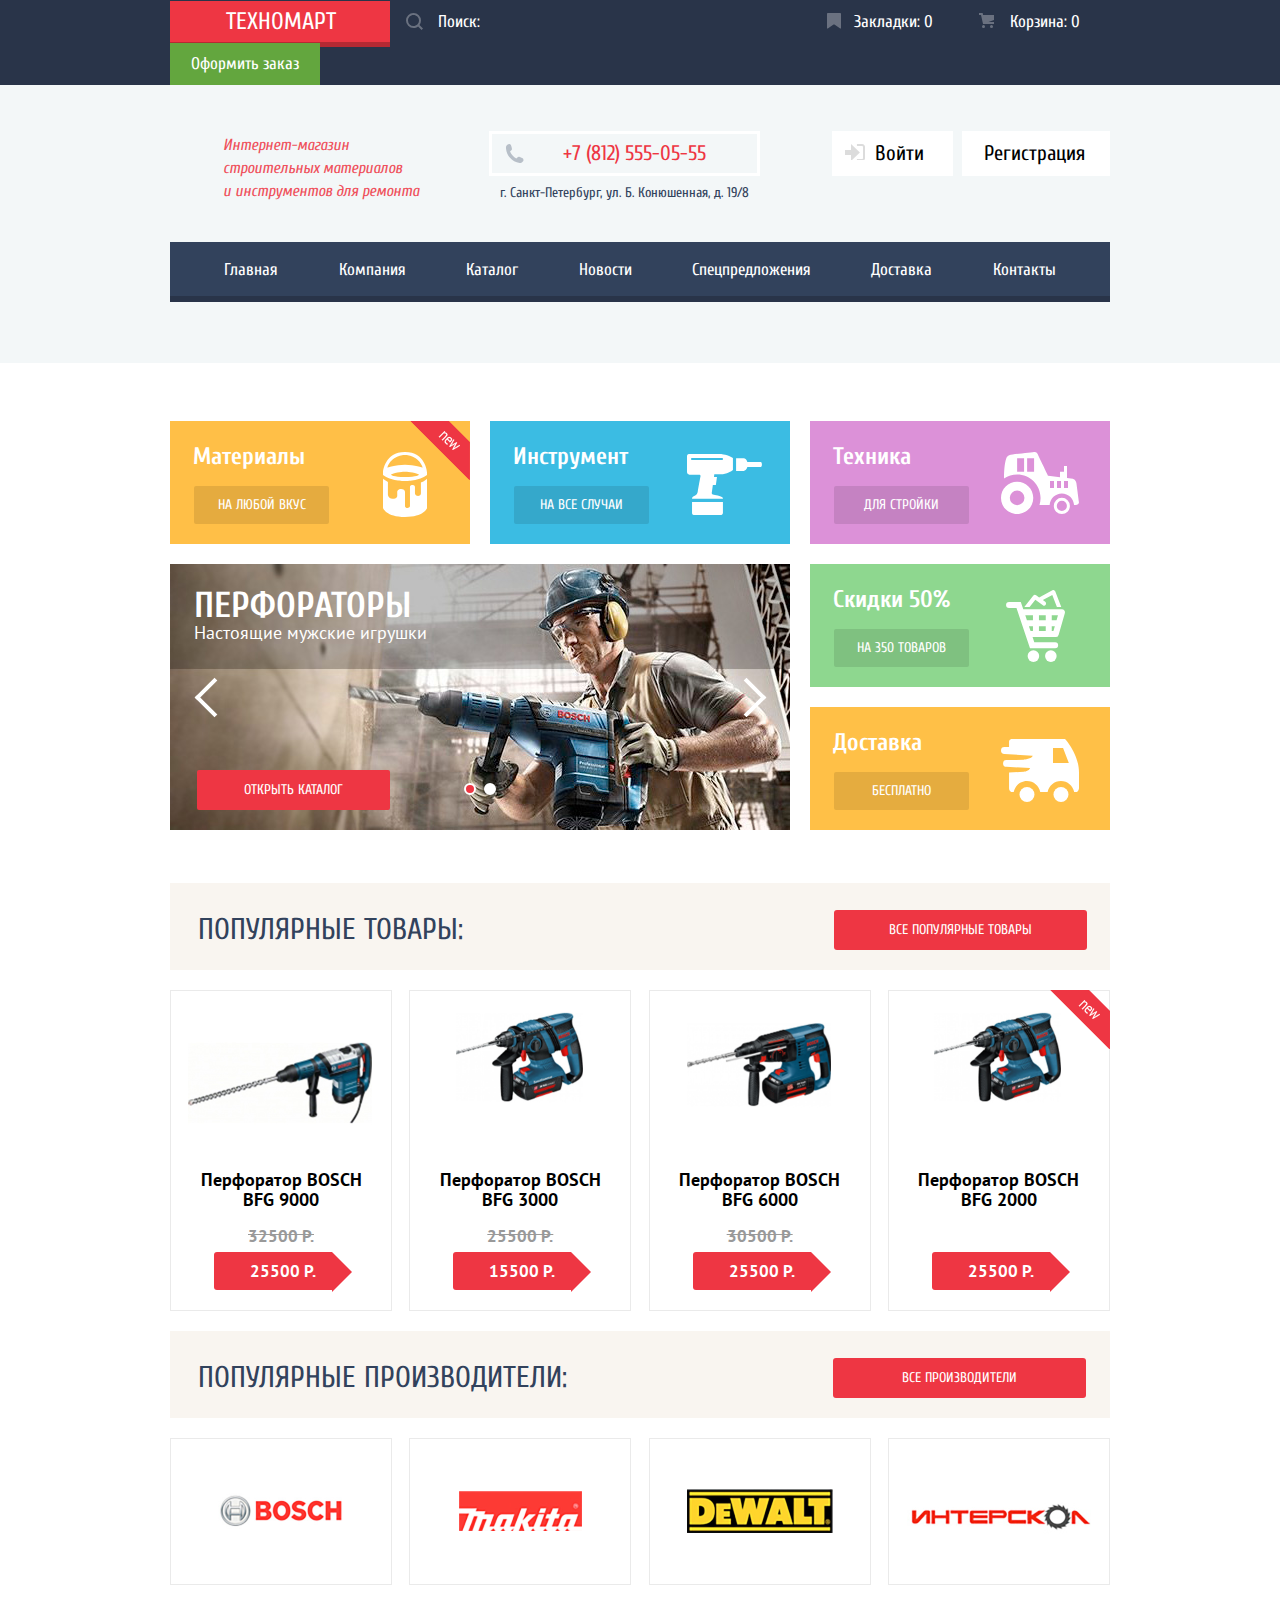
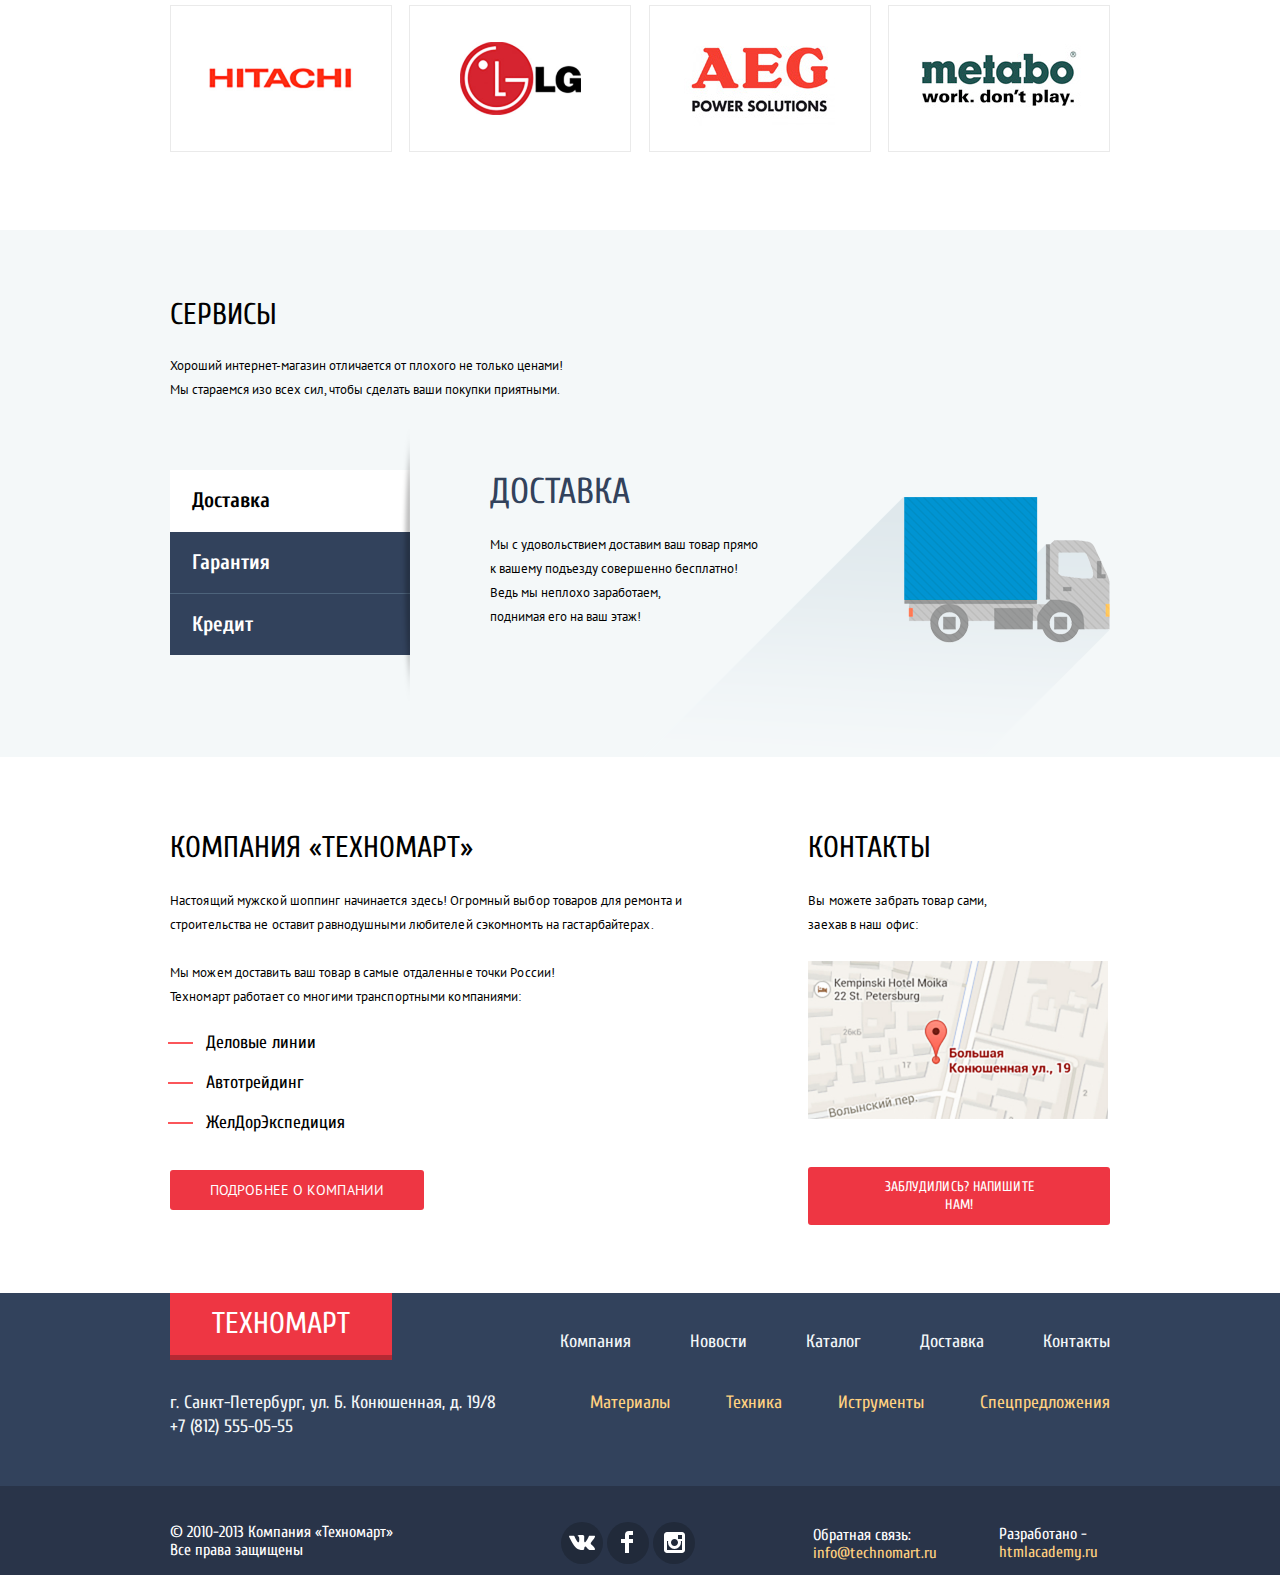
==== index.html @ 1dc1c9da "Устранил замечания наставника." ====
<!DOCTYPE html>
<html lang="ru">
  <head>
    <meta charset="utf-8">
    <title>HTML Academy: Техномарт</title>
    <link href="https://fonts.googleapis.com/css?family=Cuprum:400,400i,700&amp;subset=cyrillic" rel="stylesheet">
    <link href="https://fonts.googleapis.com/css?family=PT+Sans:400,400i,700" rel="stylesheet">
    <link href="css/style.css" type="text/css" rel="stylesheet">
    <meta name="keywords" content="строительные материалы, стрительный инструмент, строительная техника, перфораторы, дрели, bosch, makita, dewalt, интерскол, hitachi, lg, aeg, metabo">
    <meta name="description" content="интернет магазин строительных материалов и инструментов для ремонта">
  </head>
  <body>
  	<header class="header"> <!--Задаем класс для последующей стилизации-->
      <div class="top-menu-wrapper"> <!--Тянучка верхней панели хедера-->
        <div class="container"><!--Блок центровщик верхней панели хедера-->
          <div class="header-top-menu"><!--Блок верхней панели хедера-->
            <a class="top-menu-logo logo-button" href="#" aria-label="Логотип главной страницы">Техномарт</a><!--Эта ссылка на гл. страницу-->
              <div class="search-form">
                <form class="search" method="GET" action="https://echo.htmlacademy.ru">
                  <button class="search-button" type="submit" value="">
                    <svg xmlns="http://www.w3.org/2000/svg" width="17" height="17" viewBox="0 0 17 17">
                      <path fill="#ffffff" d="M17 15.586l-3.542-3.542A7.465 7.465 0 0 0 15 7.5 7.5 7.5 0 1 0 7.5 15c1.71 0 3.282-.579 4.544-1.542L15.586 17 17 15.586zM2 7.5C2 4.467 4.467 2 7.5 2 10.532 2 13 4.467 13 7.5c0 3.032-2.468 5.5-5.5 5.5A5.506 5.506 0 0 1 2 7.5z"/>
                    </svg>
                  </button>
                  <label class="visually-hidden" for="user-search">Поиск</label>
                  <input id="user-search" type="text" name="search" placeholder="Поиск:">
                </form>
              </div>
              <div class="user-items">
                <a class="bookmarks" href="#">Закладки: 0</a>
                <a class="cart" href="#">Корзина: 0</a>
              </div>
            <a class="order" href="#">Оформить заказ</a>  
          </div><!--Блок верхней панели закончен-->
        </div>
      </div>  
      <div class="header-info-wrapper"><!--Блок обертка (тянется на всю ширину)-->
        <div class="header-info container"><!--Блок средней панели он же центровщик-->
          <div class="middle-wrapper">
            <h1 class="header-page-title">Интернет-магазин строительных материалов<br> и инструментов для ремонта</h1><!--Далее шрифт уменьшу с помощью стилей CSS-->
            <div class="contact">
              <div class="contact-information">
                <a href="tel:+7(812)555-05-55" aria-label="Номер телефона компании">+7 (812) 555-05-55</a>
              </div>
              <p class="address" aria-label="Адрес компании">г. Санкт-Петербург, ул. Б. Конюшенная, д. 19/8</p>
            </div>
            <ul class="user-navigation">
              <li class="login-link" aria-label="Войти в личный кабинет">
                <a href="#">
                <!-- <svg xmlns="http://www.w3.org/2000/svg" width="20" height="17" viewBox="0 0 20 17">
                  <path fill="#c5c5c5" d="M14.875 8.5L6 0v6H0v5h6v6z"/>
                  <path fill="#c5c5c5" d="M16.986 15.01h-5.027V17h5.027c2.178 0 3.004-1.81 3.029-3.026V3.028C19.99 1.811 19.164 0 16.986 0h-5.027v1.99h5.027c.839 0 .992.681 1.01 1.057v10.904c-.017.376-.171 1.059-1.01 1.059z"/>
                </svg> -->
                Войти</a>
              </li>
              <li class="registration" aria-label="Форма регистрации">
                <a href="#">Регистрация</a>
              </li>
            </ul>
          </div>
          <nav class="header-navigation" aria-label="Меню главнйо страницы"><!--Навигация в шапке сайта-->
            <ul class="site-navigation">
              <li><a href="#">Главная</a></li>
              <li><a href="#">Компания</a></li>
              <li><a href="catalog.html">Каталог</a></li>
              <li><a href="#">Новости</a></li>
              <li><a href="#">Спецпредложения</a></li>
              <li><a href="#">Доставка</a></li>
              <li><a href="#">Контакты</a></li>
            </ul>
          </nav>
        </div>
      </div>    
    </header>
  	<main class="main-content"><!--В этом блоке будет основной контент страницы-->
      <div class="container"> <!--Блок центровщик-->
  		  <section class="promo-block"><!-- Промо блок -->
          <h2 class="visually-hidden">Предложение товаров и услуг от компании</h2>
          <ul class="company-offer">
            <li class="company-offer-item">
              <div class="top-line">
                <div class="cards-item materials flag-new">
                  <h3>Материалы</h3>
                  <p>
                    <a href="#" class="btn">На любой вкус</a>
                  </p>
                </div>
                <div class="cards-item tools">
                  <h3>Инструмент</h3>
                  <p>
                    <a href="#" class="btn">На все случаи</a>
                  </p>
                </div>
                <div class="cards-item mechanism">
                  <h3>Техника</h3>
                  <p>
                    <a href="#" class="btn">Для стройки</a>
                  </p>
                </div>
              </div>
            </li> 
            <li class="company-offer-item">
              <div class="bottom-line">
                <div class="slider">
                  <input class="visually-hidden" type="radio" id="btn-1" name="toggle" checked>
                  <input class="visually-hidden" type="radio" id="btn-2" name="toggle">
                  <div class="slider-controls">
                    <label for="btn-1">Первый</label>
                    <label for="btn-2">Второй</label>
                  </div>
                  <label class="arrow-left" for="btn-1"></label>
                  <label class="arrow-right" for="btn-2"></label>
                  <ul class="slider-list">
                    <li class="slider-item slide slide" id="slide1">
                      <h3 class="slide-title">Перфораторы</h3>
                      <p class="slide-description">Настоящие мужские игрушки</p>
                      <a href="catalog.html" class="slider-btn" aria-label="Ссылка на каталог - Перфораторы">Открыть каталог</a>
                    </li>
                    <li class="slider-item slide slide" id="slide2">
                      <h3 class="slide-title">Дрели</h3>
                      <p class="slide-description">Соседям на радость</p>
                      <a href="#" class="slider-btn" aria-label="Ссылка на каталог - Дрели">Открыть каталог</a>
                    </li>
                  </ul>
                </div>
                <div class="vertical-line">
                  <div class="cards-item discount">
                    <h3>Скидки 50%</h3>
                    <p>
                      <a href="#" class="btn">На 350 товаров</a>
                    </p>
                  </div>
                  <div class="cards-item delivery">
                    <h3>Доставка</h3>
                    <p>
                      <a href="#" class="btn">Бесплатно</a>
                    </p>
                  </div>
                </div>
              </div>
            </li> 
          </ul>
        </section>
        <section class="popular-items"><!-- Блок популярные товары -->
          <div class="popular-items-block">
            <h2 class="block-title">Популярные товары:</h2>
            <a href="#" class="btn-popular-items">Все популярные товары</a>
          </div>
          <ul class="popular-items-list">
            
            <li class="popular-item">
              <div class="actions">
                <a href="#" class="item-buy">Купить</a>
                <a href="#" class="item-bookmarks">В закладки</a>
              </div>
              <a href="catalog.html">
                <p class="image">
                  <img src="img/bfg9000.jpg" width="184" height="164" alt="Перфоратор BOSCH BFG 9000">
                </p>
                <h3 class="popular-title">
                  <span class="catalog-item-title">Перфоратор BOSCH BFG 9000</span>
                </h3>
                <p class="catalog-item-price">
                  <b aria-label="Цена BOSCH BFG 9000">32500 Р.</b>
                </p>
                <p class="item-discount btn" aria-label="Цена BOSCH BFG 9000 со скидкой">25500 Р.</p>
              </a>
            </li>

            <li class="popular-item">
              <div class="actions">
                <a href="#" class="item-buy">Купить</a>
                <a href="#" class="item-bookmarks">В закладки</a>
              </div>
              <a href="catalog.html">
                <p class="image">
                  <img src="img/bfg3000.jpg" width="127" height="112" alt="Перфоратор BOSCH BFG 3000">
                </p>
                <h3 class="popular-title">
                  <span class="catalog-item-title">Перфоратор BOSCH BFG 3000</span>
                </h3>
                <p class="catalog-item-price">
                  <b aria-label="Цена BOSCH BFG 3000">25500 Р.</b>
                </p>
                <p class="item-discount btn" aria-label="Цена BOSCH BFG 3000 со скидкой">15500 Р.</p>  
              </a>
            </li>
            
            <li class="popular-item">
              <div class="actions">
                <a href="#" class="item-buy">Купить</a>
                <a href="#" class="item-bookmarks">В закладки</a>
              </div>
              <a href="catalog.html">
                <p class="image">
                  <img src="img/bfg6000.jpg" width="144" height="128" alt="Перфоратор BOSCH BFG 6000">
                </p>
                <h3 class="popular-title">
                  <span class="catalog-item-title">Перфоратор BOSCH BFG 6000</span>
                </h3>
                <p class="catalog-item-price">
                  <b aria-label="Цена BOSCH BFG 6000">30500 Р.</b>
                </p>
                <p class="item-discount btn" aria-label="Цена BOSCH BFG 6000 со скидкой">25500 Р.</p>
              </a>
            </li>

            <li class="popular-item">
              <div class="flag flag-new">новинка</div>
              <div class="actions">
                <a href="#" class="item-buy">Купить</a>
                <a href="#" class="item-bookmarks">В закладки</a>
              </div>
              <a href="catalog.html">
                <p class="image">
                  <img src="img/bfg2000.jpg" width="127" height="112" alt="Перфоратор BOSCH BFG 2000">
                </p>
                <h3 class="popular-title">
                  <span class="catalog-item-title">Перфоратор BOSCH BFG 2000</span>
                </h3>
                <p class="catalog-item-price">
                  <b></b>
                </p>
                <p class="item-discount btn" aria-label="Цена BOSCH BFG 2000 со скидкой">25500 Р.</p>
              </a>
            </li>
          </ul>
        </section>
        <section class="popular-company"><!-- Блок популярные компании -->
          <div class="popular-company-block">
            <h2 class="block-title">Популярные производители:</h2>
            <a href="#" class="btn-popular-company">Все производители</a>
          </div>
          <ul class="popular-company-list">
            <li>
              <a href="#" class="brand-company"><img src="img/bosch.jpg" width="126" height="37" alt="Bosch"></a>
            </li>
            <li><a href="#" class="brand-company"><img src="img/makita.jpg" width="123" height="40" alt="Makita"></a>
            </li>
            <li>
              <a href="#" class="brand-company"><img src="img/de-walt.jpg" width="146" height="44" alt="DeWalt"></a>
            </li>
            <li>
              <a href="#" class="brand-company"><img src="img/inter.jpg" width="200" height="88" alt="Интерскол"></a>
            </li>
            <li>
              <a href="#" class="brand-company"><img src="img/hitachi.jpg" width="169" height="31" alt="Hitachi"></a>
            </li>
            <li>
              <a href="#" class="brand-company"><img src="img/lg.jpg" width="121" height="73" alt="LG"></a>
            </li>
            <li>
              <a href="#" class="brand-company"><img src="img/aeg.jpg" width="151" height="96" alt="AEG"></a>
            </li>
            <li>
              <a href="#" class="brand-company"><img src="img/metabo.jpg" width="204" height="69" alt="Metabo"></a>
            </li>
          </ul>
        </section>
      </div>
        <div class="services-block-wrapper">
          <div class="container">
            <section class="services-block"><!-- Блок услуг данной компании -->
              <div class="services">
                <h2 class="services-block-title">Сервисы</h2>
                <p class="slogan">Хороший интернет-магазин отличается от плохого не только ценами! Мы стараемся изо всех сил, чтобы сделать ваши покупки приятными.</p>
              </div>
              <div class="service-block-info">
                <h3 class="visually-hidden">Выбор сервиса компании</h3>
                <input class="input-radio visually-hidden" type="radio" name="selected-service" id="delivery" checked>
                <input class="input-radio visually-hidden" type="radio" name="selected-service" id="guaranty">
                <input class="input-radio visually-hidden" type="radio" name="selected-service" id="credit">
                <ul class="list-services">
                  <li class="delivery-active"><!--Блок выбора сервиса-->
                    <label for="delivery">Доставка</label>
                  </li>
                  <li class="guaranty-active">
                    <label for="guaranty">Гарантия</label>
                  </li>
                  <li class="credit-active">
                    <label for="credit">Кредит</label>
                  </li>
                </ul>

                <ul class="service">
                  <li class="delivery-active slide" id="sl1">
                    <h3 class="service-title">Доставка</h3>
                    <p class="service-description">Мы с удовольствием доставим ваш товар прямо<br> к вашему подъезду совершенно бесплатно!<br>
                  Ведь мы неплохо заработаем,<br> поднимая его на ваш этаж!</p>
                  </li>
                  <li class="guaranty-active slide" id="sl2">
                    <h3 class="service-title">Гарантия</h3>
                    <p class="service-description">Если купленный у нас товар поломается или заискрит,<br> а также в случае пожара, спровоцированного его возгаранием,<br> вы всегда можете быть уверены в нашей гарантии. Мы обменяем<br> сгоревший товар на новый.<br> Дом уж восстановите как-нибудь сами.</p>
                  </li>
                  <li class="credit-active slide" id="sl3">
                    <h3 class="service-title">Кредит</h3>
                    <p class="service-description">Залезть в долговую яму стало проще!<br> Кредитные консультанты придут вам на помощь.</p>
                    <a href="#" class="slider-btn">Отправить заявку</a>
                  </li>
                </ul>
              </div>
            </section>
          </div>  
        </div>
      <div class="container">
        <section class="company-promo"><!--Это один блок из левой и правой колонок-->
          <div class="left-column"><!--Левый блок О Компании-->
  				  <h2 class="company-title">КОМПАНИЯ «Техномарт»</h2>
  				  <p class="company-info">Настоящий мужской шоппинг начинается здесь! Огромный выбор товаров для ремонта и строительства не оставит равнодушными любителей сэкомномть на гастарбайтерах.</p>
  				  <p class="company-delivery">Мы можем доставить ваш товар в самые отдаленные точки России!<br> Техномарт работает со многими транспортными компаниями:</p>
  				  <ul class="delivery-company">
              <li>Деловые линии</li>
              <li>Автотрейдинг</li>
              <li>ЖелДорЭкспедиция</li>
  				  </ul>
            <p class="about-company">
  				    <a class="btn-company" href="#">Подробнее о компании</a>
            </p> 
          </div>
          <div class="right-column"><!--Правый блок адрес компании-->
            <h2 class="address-title">Контакты</h2>
              <p class="address-info">Вы можете забрать товар сами,<br> заехав в наш офис:</p>
              <a href="#" class="contacts-button-map">
                <img src="img/map.jpg" width="300" height="158" alt="Адрес на карте">
              </a>
              <p class="open-modal">
                <a class="btn-feedback-form modal-btn" href="#">Заблудились? Напишите нам!</a>
              </p>
          </div>
  		  </section>
      </div>
  	</main>
  	<footer class="footer"><!--Блок футера-->
  		<div class="container"><!--Блок центровщик футера-->
  			<div class="footer-top"><!--Блок верхней панели в футере-->
  				<a class="footer-top-logo logo-button" href="#" aria-label="Логотип главной страницы">Техномарт</a>
  				<ul class="footer-user-navigation">
  					<li><a href="#" aria-label="Переход на страницу компании">Компания</a></li>
  					<li><a href="#" aria-label="Переход на страницу новостей">Новости</a></li>
  					<li><a href="catalog.html" aria-label="Переход на страницу каталога">Каталог</a></li>
  					<li><a href="#" aria-label="Информация о доставке товаров">Доставка</a></li>
  					<li><a href="#" aria-label="Переход на страницу контактов">Контакты</a></li>
  				</ul>
  			</div>
  			<div class="footer-middle"><!--Блок с адресом компании-->
  				<div class="address-company">
            <p class="footer-address" aria-label="Адрес компании">г. Санкт-Петербург, ул. Б. Конюшенная, д. 19/8</p>
            <a href="tel:+7(812)555-05-55" aria-label="Номер телефона компании">+7 (812) 555-05-55</a>
          </div>
  				<ul class="footer-goods-company">
  					<li><a href="#" aria-label="Переход на страницу строительных материалов">Материалы</a></li>
  					<li><a href="#" aria-label="Переход на страницу со строительной техникой">Техника</a></li>
  					<li><a href="#" aria-label="Переход на страницу с инструментами">Иструменты</a></li>
  					<li><a href="#" aria-label="Переход на страницу со спецпредложениями">Спецпредложения</a></li>
  				</ul>
  			</div>
      </div>  
      <div class="footer-bottom-wrapper">
        <div class="container">             
          <div class="footer-bottom">
  				  <div class="footer-contacts"> <!--Блок авторские права-->
              <p>© 2010-2013 Компания «Техномарт»<br>
              Все права защищены</p>
				    </div>
				    <div class="footer-social"> <!--Блок соцсети-->
              <a href="#" class="social-btn social-btn-vk" aria-label="Ссылка на страницу Вконтакте"><span>Вконтакте</span></a>
              <a href="#" class="social-btn social-btn-fb" aria-label="Ссылка на страницу Фейсбук"><span>Фейсбук</span></a>
              <a href="#" class="social-btn social-btn-inst" aria-label="Ссылка на страницу Инстаграмм"><span>Инстаграмм</span></a>
				    </div>
				    <div class="footer-contacts-mail"> <!--Блок обратной связи-->
              <span>Обратная связь:</span>
              <a class="btn-feedback-form" href="mailto:info@technomart.ru?subject=">info@technomart.ru</a>
				    </div>
				    <div class="footer-copyright"> <!--Блок разработчика-->
              <span>Разработано -</span>
              <a class="btn-developer" href="https://htmlacademy.ru/intensive/htmlcss">htmlacademy.ru</a>
            </div>
  		    </div>
        </div>
      </div>
    </footer>
    <div class="modal modal-login">
      <h2 class="visually-hidden">Форма связи с компанией</h2>
        <!-- Модальное окно - форма для связи с компанией -->
      <form class="user-data" action="https://echo.htmlacademy.ru" method="POST">
        <div class="feedback-form">
          <div class="appointment-item name">
            <label for="user-name">Ваше имя:</label>
            <input class="user-name" id="user-name" type="text" value="" name="name" placeholder="Имя Фамилия">
          </div>
          <div class="appointment-item emale">
            <label for="user-emale">Ваш e-mail:</label>
            <input class="user-email" id="user-emale" type="email" value="" name="email" placeholder="email@example.com">
          </div>
          <div class="appointment-item textarea">
            <label for="text-letter">Текст письма:</label>
            <textarea id="text-letter" name="letter" rows="5" placeholder="В свободной форме"></textarea>
          </div>
        </div> 
        <div class="button-form">
          <button class="button-submit" type="submit" value="Отправить">
            <span>Отправить</span><!-- Для чтения ридером и стилизации -->
          </button>
        </div>  
      </form>
      <button class="modal-close" type="button" value="Закрыть">
        <span>Закрыть</span><!-- Для чтения ридером и стилизации -->
      </button>
    </div>
    <div class="modal modal-map">
      <h2 class="visually-hidden">Как до нас добраться</h2>
      <iframe src="https://www.google.com/maps/embed?pb=!1m18!1m12!1m3!1d1998.5989424123918!2d30.320894615957418!3d59.938796869048026!2m3!1f0!2f0!3f0!3m2!1i1024!2i768!4f13.1!3m3!1m2!1s0x4696310fca5ba729%3A0xea9c53d4493c879f!2z0JHQvtC70YzRiNCw0Y8g0JrQvtC90Y7RiNC10L3QvdCw0Y8g0YPQuy4sIDE5LCDQodCw0L3QutGCLdCf0LXRgtC10YDQsdGD0YDQsywg0KDQvtGB0YHQuNGPLCAxOTExODY!5e0!3m2!1sru!2sua!4v1544864065907" width="940" height="446" allowfullscreen></iframe>
      <p>
        <img src="img/big-map.jpg" width="940" height="446" alt="Наш адрес г. Санкт-Петербург, ул. Б. Конюшенная, д. 19/8">
      </p>
      <button class="modal-close" type="button" value="Закрыть">
        <span>Закрыть</span><!-- Для чтения ридером и стилизации -->
      </button>
    </div>
    <script src="js/popup.js"></script>
  </body>
</html>
---- css/style.css ----
/*Базовая стилизауия*/
body {
	margin: 0;
	padding: 0;

	font-family: "PT Sans", "Arial", sans-serif;
	font-size: 14px;
	line-height: 24px;
	font-weight: normal;
	color: #000000;

	background-color: #ffffff;
}

a {
	text-decoration: none;
}

img {
  max-width: 100%;
  height: auto;
}

/* Универсальный класс 
для скрытых эл-тов */
.visually-hidden:not(:focus):not(:active),
input[type="checkbox"].visually-hidden,
input[type="radio"].visually-hidden {
  	position: absolute;

  	width: 1px;
  	height: 1px;
  	margin: -1px;
  	border: 0;
  	padding: 0;

  	white-space: nowrap;

  	clip-path: inset(100%);
  	clip: rect(0 0 0 0);
  	overflow: hidden;
}


/* =====Верхняя панель хедера ==================*/
/* Сеточные стили */
html,
body {
	min-width: 1200px;
}
/*===Контейнер центровщик ===*/
.container {
	width: 940px;
	margin: 0 auto;
	padding: 0 10px;
}

/*========================*/
/*==Логотип Техномарт=====*/
.logo-button {
	/*display: inline-block;*/
	padding-top: 9px;
    padding-bottom: 8px;
    padding-left: 50px;
    padding-right: 48px;
	min-width: 122px;
	text-align: center;
	vertical-align: middle;
	
	background-color: #ee3643;
	box-shadow: 0px 5px 0px 0px #b52933;
}

.logo-button:hover {
	background-color: #ca2c37;
}


/*=========================*/
.header-top-menu {
	display: flex;
	justify-content: space-between;
	align-items: center;
	flex-wrap: wrap;
}

.search-button {
	/*background-image: url("../img/icon-search.svg");
	background-repeat: no-repeat;*/
	width: 17px;
	height: 17px;
	background-color: transparent;
	border: none;
	opacity: 0.3;
}

.search-button:hover {
	opacity: 1;
}

.search-button:focus path,
.search-button:active path {
	fill: #ee3643;
	opacity: 1;
	z-index: 100;
}

/*.search-button:focus {
	background-image: url("../img/icon-search-active.svg");
	background-repeat: no-repeat;
	width: 15px;
	height: 15px;
}*/

.search {
	position: relative;
}

.search input[type="text"] {
	background-color: transparent;
	border: none;
	min-width: 238px;
	height: 41px;
	
	cursor: pointer;
}

.inner-page .search input[type="text"] {
	min-width: 236px;
}


input[type="text"]:focus,
input[type="text"]:active {
	background-color: #ffffff;
	/*background-image: url("../img/icon-search-active.svg");
	background-repeat: no-repeat;
	background-position: 0 0;*/
}

input[type="text"]::placeholder {
 	color: #ffffff; 
}

input[type="text"]:focus::placeholder,
input[type="text"]:active::placeholder {
 	color: #000000;
}

.search input[placeholder] {
	padding-left: 48px;
	/*color: #ffffff;*/
}

.search-button {
	position: absolute;
	top: 12px;
	left: 10px;
	/*margin-right: 15px;*/
}

.user-items .bookmarks {
	position: relative;
  	margin-right: 41px;
    padding-left: 28px;
}

.bookmarks::before {
	content: "";
	
	position: absolute;
	top: 1px;
	left: 1px;
	
	width: 14px;
	height: 16px;
	
	background-image: url("../img/icon-bookmark.svg");
	background-repeat: no-repeat;
	background-position: 0 0;
	
	opacity: 0.3;
}

.bookmarks:hover::before {
	opacity: 1;
}

.user-items .cart {
	position: relative;
  	margin-right: 30px;
  	padding-left: 32px;
}

.cart::before {
	content: "";
	
	position: absolute;
	top: 1px;
	left: 1px;
	
	width: 15px;
	height: 16px;
	
	background-image: url("../img/icon-cart.svg");
	background-repeat: no-repeat;
	background-position: 0 0;
	
	opacity: 0.3;
}

.cart:hover::before {
	opacity: 1;
}

.order {
	display: inline-block;
	padding: 12px 10px;
	min-width: 130px;
	text-align: center;
	vertical-align: middle;
	
	background-color: #63a63e;
}

.order:hover {
	background-color: #5fbb2d;
}

.user-items {
	margin-left: auto;
}
/*=========================*/

/*==========================*/
/*Сетка для блока*/
.middle-wrapper {
	display: flex;
	justify-content: space-between;
	align-items: center;
	flex-wrap: wrap;
}

.middle-wrapper {
	min-width: 940px;
}


.header-info {
	display: flex;
	justify-content: space-around;
	align-items: center;
	flex-wrap: wrap;
}

.header-page-title {
	width: 200px;
    margin-top: 49px;
    margin-bottom: 39px;
    margin-left: 53px;
    margin-right: 40px;
}
/*===========================*/
.user-navigation li {
	display: inline-block;
}

.registration {
	margin-right: 20px;
}

/*Главное меню хедера*/
/*Сетка для блока*/
.header-navigation {
	margin-bottom: 67px;
}

.inner-page .header-navigation {
	margin-bottom: 64px;
}

.site-navigation {
	display: flex;
	justify-content: space-evenly;
	align-items: center;
	flex-wrap: wrap;
}

.site-navigation a {
	display: block;
	padding: 18px 6px;
  	vertical-align: middle;
}

.site-navigation {
	width: 940px;
	/*height: 55px;*/
}

.site-navigation {
	box-shadow: 0px 6px #293449;
}
/*Состояния элементов*/
.site-navigation a:hover,
.site-navigation a:focus {
	background-color: #293449;
}

.site-navigation a:active {
	background-color: #1d2739;
}

/*Тянучка фона хедера 
на ширину браузера и верхней 
панели*/
.header {
	width: 100%;
	background-color: #f3f7f8;
}

.top-menu-wrapper {
	/*width: 100%;*/
	background-color: #293449
}

.header {
	margin-bottom: 58px;
}

/* Сброс маргинов и паддиногов */
.user-navigation,
.site-navigation,
.company-offer,
.cards-item h3,
.slider-list,
.slide-title,
.popular-items h3,
.popular-items-list,
.popular-company-list,
.list-services,
.service,
.delivery-company,
.footer-user-navigation {
	margin: 0;
	padding: 0;
}

.site-navigation {
	padding-top: 1px;
    padding-bottom: 0px;
}

/* Стили для текста - начало */
.top-menu-logo {
	font-family: "Cuprum", "Arial", sans-serif;
	font-size: 24px;
	line-height: 24px;
	font-weight: normal;
	color: #ffffff;
	text-transform: uppercase;

	background-color: #ee3643;
}

.search input[type="text"],
.bookmarks,
.cart,
.order {
	font-family: "Cuprum", "Arial", sans-serif;
	font-size: 17px;
	line-height: 18px;
	font-weight: normal;
	color: #ffffff;
}
/* Стили для текста - конец */

/* Фон верхней части хедера */
.header-top-menu {
	background-color: #293449;
}

.order {
	background-color: #63a63e;
}


/* =====Средняя панель хедера ================*/
/* Стили для текста - начало */
.header-page-title,
.contact-information a,
.address,
.user-navigation {
	font-family: "Cuprum", "Arial", sans-serif;
}

.header-page-title {
	font-size: 16px;
	font-style: italic;
	line-height: 23px;
	font-weight: normal;
	color: #ef505b;
}

.contact-information a {
	font-size: 21px;
	font-style: normal;
	line-height: 21px;
	font-weight: normal;
	color: #ee3643;
}

.address {
	font-size: 14px;
	line-height: 24px;
	font-weight: normal;
	color: #32425c;
}

.user-navigation {
	font-size: 21px;
	line-height: 21px;
	font-weight: normal;
	color: #000000;
	list-style: none;
}
/*======= Стили для входа в личн. кабинет ======*/
.user-orders a,
.user-account a {
	font-size: 16px;
	line-height: 18px;
	font-weight: normal;
	color: #32425c;
	text-decoration: underline;
}
/* Стили для текста - конец */
/* Фон оставшейся части хедера */
.header-info {
	background-color: #f3f7f8;
}

.contact .contact-information {
	margin: 0;
}

.contact .contact-information {
	margin-top: 8px;
    margin-right: 35px;
    margin-bottom: 5px;
    border: 3px solid #ffffff;
    margin-left: 26px;
}

.contact-information a {
	display: block;
	text-align: center;
}

.contact-information {
	width: 252px;
    padding-top: 9px;
    padding-bottom: 9px;
    padding-right: 13px;
}

.contact-information a {
	position: relative;
    padding-left: 33px;
}

.contact-information a::before {
	content: "";
	
	position: absolute;
	top: 1px;
	left: 13px;
	
	width: 19px;
	height: 19px;
	
	background-image: url("../img/icon-phone.svg");
	background-repeat: no-repeat;
	background-position: 0 0;

	border-color: red;
}

.contact .address {
	margin: 0;
	margin-left: 37px;
}

.user-navigation li {
	margin: 0;
}

.user-navigation a {
	color: #000000;
}

.login-link a {
	display: inline-block;
	padding-top: 12px;
    padding-right: 29px;
    padding-bottom: 12px;
    padding-left: 43px;
    min-width: 49px;
	text-align: center;
	vertical-align: middle;
	margin-right: 4px;
	
	background-color: #ffffff;
}

.user-navigation {
	 margin-left: auto; 
	 padding-bottom: 21px; 
}

.inner-page .user-navigation {
	margin-left: auto;
    padding-top: 6px;
    padding-bottom: 0px;
}

.registration a {
	display: inline-block;
	padding-top: 12px;
    padding-right: 25px;
    padding-bottom: 12px;
    padding-left: 22px;
	min-width: 100px;
	text-align: center;
	vertical-align: middle;
	
	background-color: #ffffff;
}

.user-navigation .login-link {
	position: relative;
}

.login-link::before {
  	content: "";
  
  	position: absolute;
    top: 13px;
    left: 13px;
  
  	width: 20px;
  	height: 17px;
  
  	/*background-image: url("../img/icon-login.svg");
  	background-repeat: no-repeat;
  	background-position: 0 0;*/
  
  	opacity: 0.6;
}

.login-link a:hover,
.registration a:hover {
	color: #ee3643;
}

/*.login-link a:hover::before {
	background-image: url("../img/icon-login-hover.svg");
  	background-repeat: no-repeat;
  	background-position: 0 0;
}*/

.login-link a:active,
.registration a:active {
	color: #cacaca;
}

.login-link::before {
	display: inline-block;
	content: "";
	background-image: url(../img/icon-login.svg);
	background-repeat: no-repeat;
	width: 14px;
	height: 14px;
	padding-left: 10px;
	padding-bottom: 2px;
	background-color: #ffffff;
}

.login-link:hover::before {
	opacity: 1;
}

/*.user-login {
	background-color: #ffffff;
}*/
/*Страница каталога*/

.inner-page .cart {
	position: relative;
    margin-right: -1px;
    padding-left: 28px;
    display: inline-block;
    padding-top: 13px;
    padding-right: 25px;
    padding-bottom: 12px;
    padding-left: 51px;
    min-width: 0px;
    text-align: center;
    vertical-align: middle;
    /*background-color: #ee3643;*/
}

.cart-background {
	background-color: #ee3643;
}

.inner-page .cart::before {
	content: "";
    position: absolute;
    top: 11px;
    left: 16px;
    width: 15px;
    height: 16px;
    background-image: url(../img/icon-cart.svg);
    background-repeat: no-repeat;
    background-position: 0 0;
    opacity: 0.3;
}


.user-login {
	position: relative;
	display: inline-block;
	
    padding-top: 10px;
    padding-right: 69px;
    padding-bottom: 10px;
    padding-left: 44px;
    min-width: 184px;
    
    text-align: center;
    vertical-align: middle;
    /*margin-right: 4px;*/
    background-color: #ffffff;

}

.user-login::before {
	position: absolute;
	left: 10px;
	
	display: inline-block;
    content: "";
    width: 20px;
    height: 18px;
    padding-left: 10px;
    
    background-image: url(../img/icon-user.svg);
    background-repeat: no-repeat;
}

.user-login::after {
	position: absolute;
    right: 10px;
    
	display: inline-block;
    content: "";
    background-image: url(../img/icon-logout.svg);
    background-repeat: no-repeat;
    width: 20px;
    height: 17px;
}

.user-login:hover {
	color: #ee3643;
	background-color: #000000;
}

.inner-page .user-orders a,
.inner-page .user-account a {
	color: #32425c;
}

.inner-page .user-orders a:hover,
.inner-page .user-account a:hover {
	color: #ee3643;
}

.inner-page .user-navigation li {
	padding-left: 19px;
}




/* ===Панель главной навигаци ==*/
.header-navigation li {
	list-style: none;
	display: inline-block;
}

.header-navigation a {
	font-family: "Cuprum", "Arial", sans-serif;
	font-size: 17px;
	line-height: 17px;
	font-weight: normal;
	color: #ffffff;
}

.header-navigation {
	background-color: #32425c;
}

.inner-page .header {
	margin-bottom: 23px;
}
/* ==================================== */

/* =====Основной контент внутр. страницы====*/
/* Общие стили внутр. страниц */
/* Стили для текста*/
.block-title,
.breadcrumbs,
.input-price input[type="text"],
.filter-option label,
.filter-option label,
.sort-panel a,
.filter legend,
.filter-button,
.pagination-list {
	font-family: "PT Sans", "Arial", sans-serif;
	font-size: 14px;
	line-height: 18px;
	font-weight: normal;
	color: #000000;
}

.inner-page .bookmarks {
	margin-right: 23px;
	vertical-align: middle;
}

.breadcrumbs {
	font-size: 13px;
}

.breadcrumbs a {
	color: #000000;
}

.filter legend {
	font-weight: bold;
	text-transform: uppercase;
}

/*.inner-page .header {
	margin-bottom: 23px; 
}*/

.breadcrumbs {
	padding: 0;
  	margin: 0;
  	margin-bottom: 18px;
}

.breadcrumbs {
	display: flex;
}

.breadcrumbs,
.pagination-list {
	text-transform: uppercase;
}

.inner-page .title {
	height: 89px;
	margin-bottom: 18px;
}


/* Убрал маркеры */
.breadcrumbs {
	position: relative;
}

.breadcrumbs li {
	list-style: none;
}


.breadcrumbs a {
	position: relative;
    margin-right: 50px;
}

.breadcrumbs-current {
	margin-right: 1px;
}


.breadcrumbs li:first-child::before {
	position: absolute;
	top: 1px;
	content: "";
	background-image: url("../img/icon-home.svg");
	background-repeat: no-repeat;
	width: 14px;
	height: 12px;
	padding-left: 15px;
}

.breadcrumbs li:first-child::after {
	position: absolute;
	top: 2px;
	left: 24px;
	content: "";
	background-image: url("../img/icon-right-small.svg");
	background-repeat: no-repeat;
	width: 14px;
	height: 12px;
}

.breadcrumbs li:nth-child(2)::after {
	position: absolute;
	top: 2px;
	left: 122px;
	content: "";
	background-image: url("../img/icon-right-small.svg");
	background-repeat: no-repeat;
	width: 14px;
	height: 12px;
}

.breadcrumbs li:last-child::after {
	position: absolute;
	top: 2px;
	left: 242px;
	content: "";
	background-image: url("../img/icon-right-small.svg");
	background-repeat: no-repeat;
	width: 14px;
	height: 12px;
}


/*Сетка для фильтра и каталога*/
/*Сетка фильтра */
/*===========================*/
.filter-block {
	width: 220px;
	margin-right: 20px;
}

.wrapper-filter .block-title {
	font-size: 13px;
}

.wrapper-filter {
	width: 220px;
	margin-bottom: 12px;
	background-color: #f7f3ec;
}

.catalog-columns {
	display: flex;
}

.filter-item {
  	margin: 0;
  	padding: 0;
  
  	border: none;
}

.range-filter {
  	width: 220px;
  	margin-top: 14px;
}

.range-controls {
  	position: relative;

  	height: 41px;
  	padding-top: 39px;
	margin-bottom: 9px;
	padding-right: 20px;
	padding-left: 20px;
  	background-color: #f7f3ec;
  
  	border-radius: 5px;
}

.range-controls .bar {
	width: 80%;
	height: 2px;

	background: #00ca74;
}

.range-controls .scale {
	height: 2px;

	background: #d7dcde;
}

.range-controls .toggle {
	position: absolute;
	top: 31px;
	left: 0;

	width: 4px;
	height: 4px;
	padding: 0;

	border: 8px solid #ffffff;
	border-radius: 50%;
	background-color: #ababab;
	box-shadow: 0 2px 1px 0 #cfcfcf;
	cursor: pointer;
}

.range-controls .toggle-min {
	left: 18px;
}

.range-controls .toggle-max {
	left: 160px;
}

.price-controls {
	font-size: 0;
}

.price-controls span {
	font-size: 12px;
	margin-right: 12px;
}

.price-controls label {
	display: inline-block;
	/*width: 50%;*/
	
	font-size: 17px;
	text-transform: uppercase;
}

.price-controls input {
	font-family: "PT Sans", "Arial", sans-serif;
	font-size: 17px;
	/*line-height: 18px;*/
	text-align: center;
	color: #000000;
	
	width: 95px;
	padding: 9px 0;
	margin-right: 12px;
	
	border: none;
	border-radius: 5px;
	background: #f7f3ec;
}

.max-price {
	text-align: right;
}

.max-price input {
	margin-right: 0;
}

.filter-share1 {
	margin-top: 27px;
    margin-bottom: 14px;
}

.filter-share2 {
	margin-top: 7px;
    margin-bottom: 16px;
}

.filter-block fieldset {
	border: none;
}

.filter legend {
	font-size: 17px;
	line-height: 30px;
}

.input-price input[type="text"] {
	font-size: 17px;
	line-height: 18px;
}

.filter-option label,
.filter-option label {
	font-size: 15px;
	line-height: 20px;
}

.manufacturer {
	margin-bottom: 14px;
}

.manufacturer input:focus {
	
}

.power-grid {
	margin-bottom: 14px;
}

.filter-option {
	margin-bottom: 15px;
}

.filter-option label {
	position: relative;
	padding-left: 33px;
	text-transform: uppercase;
	cursor: pointer;
}

.filter-option input[type="radio"],
.filter-option input[type="checkbox"] {
	display: none;
}


.filter-option input[type=checkbox] + label::before {
	content: "";
    position: absolute;
    width: 26px;
    height: 26px;
    top: -3px;
    left: -2px;
    background-image: url("../img/css_sprites.png");
    background-repeat: no-repeat;
    background-position: -55px -55px;
}
	
.filter-option input[type="checkbox"]:checked + label::after {
	content: '';
    position: absolute;
    width: 26px;
    height: 26px;
    top: -3px;
    left: -2px;
	background-image: url("../img/css_sprites.png");
	background-repeat: no-repeat;
	background-position: -8px -55px;
}

.filter-option input[type=radio] + label::before {
	content: "";
    position: absolute;
    width: 26px;
    height: 26px;
    top: -3px;
    left: -2px;
    background-image: url("../img/css_sprites.png");
    background-repeat: no-repeat;
    background-position: -10px -10px;
}

.filter-option input[type=radio]:checked + label::after {
	content: "";
    position: absolute;
    width: 26px;
    height: 26px;
    top: -3px;
    left: -2px;
    background-image: url("../img/css_sprites.png");
    background-repeat: no-repeat;
    background-position: -55px -10px;
}

.inner-page .filter-button {
	display: inline-block;
	padding-top: 10px;
    padding-right: 45px;
    padding-bottom: 8px;
    padding-left: 40px;
    
    margin-top: 60px;
	text-align: center;
	vertical-align: middle;
	border: 1px solid #e5e5e5;
	border-radius: 2px;
	
	background-color: #ffffff;
}


/*Сетка для сортировки*/
/*========================*/
.filter-block ul,
.inner-page .sort-panel,
.catalog-block h3,
.inner-page .footer-user-navigation,
.inner-page .footer-goods-company {
	margin: 0;
	padding: 0;
}

.sort-block {
	width: 685px;
    margin-bottom: 20px;
    padding-left: 16px;
    padding-top: 10px;
    padding-bottom: 4px;
}

.sort-block h2,
.filter-block h2 {
	margin: 0;
	padding: 0;
}

.wrapper-filter .block-title {
    font-size: 13px;
    text-transform: uppercase;
    margin: 10px 0;
    display: inline-flex;
    padding-left: 18px;
}

.sort-block {
	display: flex;
	justify-content: space-between;
	
    background-color: #f7f3ec;
    text-transform: uppercase;
}	

.sort-panel {
	display: flex;
	justify-content: space-around;
}
/*=============================*/


/*Сетка для каталога*/
/*============================*/
.catalog-block {
	margin: 0;
	padding: 0;
}

.catalog-block {
	width: 700px;
	margin-bottom: 33px;
}

.catalog-item-list {
	margin: 0;
	padding: 0;
}

.catalog-item-list {
	display: flex;
	justify-content: space-between;
	flex-wrap: wrap;
}

.catalog-item {
	width: 220px;
    margin-bottom: 20px;
	border: 1px solid #eaeaea;
}

.catalog-item {
	display: flex;
	flex-direction: column;
	justify-content: center;
	align-items: center;
}

.catalog-item {
	cursor: pointer;
}

/*===========================*/

/*Сетка пагинатора*/
/*=========================*/
.pagination-list {
	margin: 0;
	padding: 0;
}

.pagination-list {
	margin-bottom: 62px;
}

.pagination-list {
	display: flex;
}

/*.pagination-list li {
	width: 15px;
	margin-right: 10px;
}*/

.title {
	background-color: #f2f6f8;
}

.title h1 {
	font-family: "Cuprum", "Arial", sans-serif;
	font-size: 30px;
	line-height: 30px;
	font-weight: normal;
	color: #32425c;
	text-transform: uppercase;
}

.title h1 {
	padding-top: 29px;
    padding-left: 28px;
}


.filter-button,
.pagination-list {
	font-size: 13px;
	line-height: 18px;
}

.pagination-list .pagination-btn,
.pagination-list .last-page {
	color: #000000;
}

.pagination-btn {
	border: 1px solid #eaeaea;
}

.pagination-btn-active {
	border: 1px solid #eaeaea;
	color: #fef5f6;
    background-color: #ee3643;
}

.pagination-btn-active {
	display: flex;
    
    margin-right: 9px;
    padding-top: 10px;
    padding-right: 15px;
    padding-bottom: 10px;
    padding-left: 15px;
    /* min-width: 89px; */
    
    text-align: center;
    vertical-align: middle;
    color: #ffffff;
    
    border: 1px solid #e5e5e5;
    border-radius: 3px;
}    
	
.pagination-btn {
	display: flex;
	
	margin-right: 10px;
	padding-top: 10px;
    padding-right: 14px;
    padding-bottom: 10px;
    padding-left: 15px;
    
    text-align: center;
	vertical-align: middle;
	
	border: 1px solid #e5e5e5;
    border-radius: 3px;
}

.last-page {
	display: flex;
	
	margin-right: 10px;
	padding-top: 10px;
    padding-right: 32px;
    padding-bottom: 10px;
    padding-left: 32px;
    min-width: 76px;

    text-align: center;
	vertical-align: middle;
	
	border: 1px solid #e5e5e5;
    border-radius: 3px;
}

.pagination-item:hover {
	border-color: #bdc6ca;
}

.pagination-item:active {
	border-color: #ee3643;
}

.sort-panel li,
.pagination-list,
.filter-option {
	list-style: none;
}

.sort-block .block-title {
	font-size: 13px;
}

.sort-panel a {
	font-size: 13px;
}

.sort-panel .sort-down {
	padding-right: 18px;
}

.sort-panel .sort-up {
	padding-right: 21px;
}

.sort-panel .by-function {
	padding-right: 46px;
}

.by-function a {
	color: #acaaa5;
    border-bottom: 1px dashed #ee3643;
}

.by-function a:focus,
.by-function a:active {
	color: #ee3643;
    border-bottom: none;
}

.sort-panel .by-type {
	padding-right: 65px;
}

.by-type a {
	color: #acaaa5;
    border-bottom: 1px dashed #ee3643;
}

.by-type a:focus,
.by-type a:active {
	color: #ee3643;
    border-bottom: none;
}

.sort-panel .by-price {
	padding-right: 71px;
}

.by-price a {
    color: #acaaa5;
    border-bottom: 1px dashed #ee3643;
}

.by-price a:focus,
.by-price a:active {
    color: #ee3643;
    border-bottom: none;
}

.info-items-block {
	margin-bottom: 68px;
}

.info .info-block-title {
	margin: 0;
	padding: 0;
}

.info .info-block-title {
	margin-bottom: 27px;
	padding-top: 60px;
}

.info .info-item {
	margin: 0;
	padding: 0;
}

.info-block-wrapper {
	width: 100%;
    background-color: #f4f8f9;
    height: 100%;
}

/* =====Основной контент гл. страница =====*/
/* ========Промо-блок ======== */
/* ========Сетка ======== */
.top-line {
	display: flex;
	justify-content: space-between;
	/*align-items: center;*/
}

.top-line {
	margin-bottom: 20px;
}

.bottom-line {
	display: flex;
	justify-content: space-between;
	flex-wrap: wrap;
}

/*.cards-item {
	display: flex;
    justify-content: space-around;
    align-items: center;
}*/

.vertical-line .discount {
	margin-bottom: 20px;
}

.promo-block {
	margin-bottom: 53px;
}

.cards-item .btn {
	display: inline-block;
	padding-top: 10px;
    padding-right: 23px;
    padding-bottom: 10px;
    padding-left: 23px;
	min-width: 89px;
	text-align: center;
	vertical-align: middle;
	
	background-color: #e5e5e5;
}

.materials,
.tools,
.mechanism,
.discount,
.delivery {
	position: relative;
}

.flag-new::before {
	content: '';
    position: absolute;
    top: 0;
    right: 0;
    z-index: 10;
    
    width: 60px;
    height: 60px;
  
	background-image: url("../img/new-flag.png");
	background-repeat: no-repeat;
	background-position: 0 0;
  
  /*opacity: 0.3;*/
}

.materials p::after {
	content: "";
  
	position: absolute;
	bottom: 27px;
	right: 43px;
  
	width: 44px;
	height: 65px;
  
	background-image: url("../img/icon-1.svg");
	background-repeat: no-repeat;
	background-position: 0 0;
  
  /*opacity: 0.3;*/
}

.tools p::after {
	content: "";
  
  	position: absolute;
  	bottom: 29px;
  	right: 28px;
  
  	width: 75px;
  	height: 61px;
  
  	background-image: url("../img/icon-2.svg");
  	background-repeat: no-repeat;
  	background-position: 0 0;
}

.mechanism p::after {
	content: "";
  
  	position: absolute;
  	bottom: 30px;
  	right: 31px;
  
  	width: 78px;
  	height: 62px;
  
  	background-image: url("../img/icon-3.svg");
  	background-repeat: no-repeat;
  	background-position: 0 0;
}

.discount p::after {
	content: "";
  
  	position: absolute;
  	bottom: 25px;
  	right: 45px;
  
  	width: 59px;
  	height: 72px;
  
  	background-image: url("../img/icon-4.svg");
  	background-repeat: no-repeat;
  	background-position: 0 0;
}

.delivery p::after {
	content: "";
  
  	position: absolute;
  	bottom: 28px;
  	right: 31px;
  
  	width: 78px;
  	height: 63px;
  
  	background-image: url("../img/icon-5.svg");
  	background-repeat: no-repeat;
  	background-position: 0 0;
}


/*===========================*/
/*Параметры блоков*/
.materials,
.tools,
.mechanism,
.discount,
.delivery {
	width: 300px;
	height: 123px;
}

.cards-item h3 {
	padding-top: 21px;
    padding-left: 23px;
}

.cards-item .btn {
	margin-left: 24px;
}

.slider {
	width: 620px;
	height: 266px;
}

.company-offer {
	list-style: none;
}
/* Стили для текста - начало */
.company-offer h3 {
	font-family: "Cuprum", "Arial", sans-serif;
	font-size: 24px;
	line-height: 30px;
	font-weight: bold;
	color: #ffffff;
}

.company-offer-item a {
	font-family: "Cuprum", "Arial", sans-serif;
	font-size: 14px;
	line-height: 18px;
	font-weight: normal;
	color: #ffffff;
	border-radius: 2px;
	
	text-transform: uppercase;
}
/* Стили для текста - конец */
/* Здесь фоны и состояния для блочков товаров и услуг */
.company-offer .materials {
	background-color: #ffbf47;
}

.company-offer .tools {
	background-color: #3bbce3;
}

.company-offer .mechanism {
	background-color: #dc91d8;
}

.company-offer .discount {
	background-color: #8ed78f;
}

.company-offer .delivery {
	background-color: #ffc047;
}

.cards-item .btn {
	background-color: rgba(0, 0, 0, 0.1);
}

.cards-item .btn:hover,
.cards-item .btn:focus {
	background-color: rgba(0, 0, 0, 0.2);
}

.cards-item .btn:active {
	background-color: rgba(0, 0, 0, 0.3);
}


/* Здесь стилизация для слайдера */
/* Стили для текста - начало */
.slider .slide-title {
	font-family: "Cuprum", "Arial", sans-serif;;
	font-size: 36px;
	line-height: 30px;
	font-weight: bold;
	color: #ffffff;
	text-transform: uppercase;
}

.slider .slide-description {
	font-family: "PT Sans", "Arial", sans-serif;;
	font-size: 18px;
	line-height: 24px;
	font-weight: normal;
	color: #ffffff;
}

.slider a {
	font-family: "Cuprum", "Arial", sans-serif;
	font-size: 14px;
	line-height: 18px;
	font-weight: normal;
	color: #ffffff;
}

/*Слайдер и его стили*/
/*стиль для обертки слайдера*/

.slider::after {
	content: "";
  	visibility: hidden;
}

.slider::after {
	background-image: url("../img/slider2.jpg");
}

.slider {
	width: 620px;
	position: relative;
}
/*дефолтные стили - сброс*/
.slider-list {
	margin: 0;
	padding: 0;
	list-style: none;
}

.slide-description {
	margin: 0;
}

.slide {
  display: none;
}

.slide-title {
	width: 620px;
	margin-left: 24px;
	padding-top: 27px;
}

.slide-description {
	margin-left: 24px;
	padding-bottom: 125px;
}

.slider-btn {
	display: inline-block;
	
	margin-left: 27px;
	margin-bottom: 20px;
	padding: 11px 44px;
	min-width: 105px;
	
	text-align: center;
	vertical-align: middle;
	
	background-color: #ee3643;
	border-radius: 3px;
	
	cursor: pointer;
}

.slider-btn:hover {
	background-color: #ca2c37;
}

.slider-btn:active {
	background-color: #ba2732;
}

.slider-controls {
  	position: absolute;
  	bottom: 23px;
  	right: 286px;
  	z-index: 20;
  
  	font-size: 0;
}

.arrow-left::before {
	content: "";
    position: absolute;
    z-index: 20;
    left: 22px;
    top: 123px;
    transform: rotate(-45deg);
    display: block;
    width: 28px;
    height: 4px;
    background: #ffffff;
    cursor: pointer;
}

.arrow-left::after {
	content: "";
    position: absolute;
    z-index: 20;
    left: 22px;
    top: 140px;
    transform: rotate(45deg);
    display: block;
    width: 28px;
    height: 4px;
    background: #ffffff;
    cursor: pointer;
}

.arrow-right::before {
	content: "";
    position: absolute;
    z-index: 20;
    right: 21px;
    top: 123px;
    transform: rotate(45deg);
    display: block;
    width: 28px;
    height: 4px;
    background: #ffffff;
    cursor: pointer;
}

.arrow-right::after {
	content: "";
    position: absolute;
    z-index: 20;
    right: 21px;
    top: 140px;
    transform: rotate(-45deg);
    display: block;
    width: 28px;
    height: 4px;
    background: #ffffff;
    cursor: pointer;
}

.slider-controls label {
	display: inline-block;
	width: 8px;
  	height: 8px;
  	margin-right: 8px;
  	
  	vertical-align: top;
  	
  	background-color: transparent;
  	border: 2px solid #ffffff;
  	border-radius: 50%;
  	cursor: pointer;
}

#btn-1:checked ~ .slider-list {
  background-image: url("../img/slider.jpg");
}

#btn-2:checked ~ .slider-list {
  background-image: url("../img/slider2.jpg");
}

#btn-1:checked ~ .slider-list #slide1,
#btn-2:checked ~ .slider-list #slide2 {
  display: block;
}

#btn-1:checked ~ .slider-controls label[for="btn-1"],
#btn-2:checked ~ .slider-controls label[for="btn-2"] {
  background-color: #ee3643;
}

#btn-1:not(:checked) ~ .slider-controls label[for="btn-1"],
#btn-2:not(:checked) ~ .slider-controls label[for="btn-2"] {
  background-color: #ffffff;
}



/*=====Блок популярные товары ==*/
/*Сетка для блока*/
.popular-items-block {
	display: flex;
    justify-content: space-between;
    align-items: center;
    
    padding-left: 28px;
    padding-top: 7px;
    padding-right: 23px;
}

.btn-popular-items {
	display: inline-block;
    padding: 11px 55px;
    min-width: 111px;
    text-align: center;
    vertical-align: middle;
    background-color: #ee3643;
    border-radius: 3px;
    /* cursor: pointer; */
}

.btn-popular-company {
	display: inline-block;
    padding: 11px 61px;
    min-width: 131px;
    text-align: center;
    vertical-align: middle;
    background-color: #ee3643;
    border-radius: 3px;
    /* cursor: pointer; */
}

.btn-popular-items:hover,
.btn-popular-company:hover {
	background-color: #ca2c37;
}

.popular-items-block {
	margin-bottom: 20px;
}

.popular-items-list {
	margin-bottom: 20px;
}

.popular-items-list {
	display: flex;
	justify-content: space-between;
}

.card-item,
.popular-item {
	display: flex;
	flex-direction: column;
	align-items: center;
}

.catalog-category,
.catalog-item-title {
	display: block;
}

.catalog-category,
.catalog-item-title {
	text-align: center;
}

.popular-item,
.catalog-item {
    position: relative;
    display: inline-block;
    width: 220px;
    
    border: 1px solid #eaeaea;
 
    text-align: center;
}

.popular-item .flag,
.catalog-item .flag {
    position: absolute;
    top: -1px;
    right: -1px;
    width: 60px;
    height: 60px;
    text-indent: -1000px;
    overflow: hidden;
    z-index: 20;
}

.popular-item .flag-new,
.catalog-item .flag-new {
    background-image: url("../img/new-flag.png");
	background-repeat: no-repeat;
  	background-position: 0 0;
}

.popular-item .actions,
.catalog-item .actions {
    position: absolute;
    top: 0;
    left: 0;
    width: 218px;
    height: 88px;
    padding: 40px 0;
    background-color: rgba(255, 255, 255, 0.9);
    z-index: 10;
}

.actions .item-buy,
.actions .item-bookmarks {
    display: block;
    width: 129px;
    margin: 0 auto;
    margin-bottom: 7px;
    padding: 7px 0;
    border: 3px solid #63a63e;
    border-bottom-color: #367315; 
    background-color: #63a63e;
    color: #ffffff;
    font-size: 14px;
    font-weight: normal;
    font-family: "Cuprum", sans-serif;
    line-height: 18px;
    text-decoration: none;
    text-transform: uppercase;    
    border-radius: 3px;
}

.actions .item-buy:hover {
	background-color: #5fbb2d;
}

.actions .item-buy:active {
	background-color: #518534;
}

.actions .item-bookmarks {
    color: #32425c;
    background-color: #ffffff;
    border-bottom-color: #63a63e;
}

.actions .item-bookmarks:hover {
	border-color: #32425c;
}

.actions .item-bookmarks:active {
	color: rgba(50, 66, 92, 0.3);
	border-color: rgba(0, 0, 0, 0.3);;
}

.popular-item .actions,
.catalog-item .actions {
    display:none;
}

.popular-item:hover .actions,
.catalog-item:hover .actions {
    display:block;
}

.popular-item .image,
.catalog-item .image {
    width: 218px;
    height: 155px;
    margin-top: 10px;
}

.popular-item .image img,
.catalog-item .image img {
    max-width: 100%;
}
 
.catalog-item-title {
    min-height: 40px;
    padding: 0 25px;
    margin-top: 10px;
    margin-bottom: 15px;    
}

.catalog-item-price {
	margin: 0;
	padding: 0;
}

.catalog-item-price {
    height: 17px;
    margin-top: 12px;
    margin-bottom: 10px;
    color: #999999;
    text-decoration: line-through;
}

.inner-page .catalog-item-price {
	margin-top: -3px;
}



.popular-item .item-discount,
.catalog-item .item-discount {
    position: relative;
    width: 80px;
    margin: 10px 43px;
    margin-bottom: 20px;
    padding: 10px 29px;
    color: white;
    background: #ee3643;
    border-radius: 3px;
}

.popular-item .item-discount:after,
.catalog-item .item-discount:after {
    content: "";
    position: absolute;
    top: 0;
    right: -20px;
    width: 0;
    height: 0;
    border: 20px solid white;
    border-left-color: #ee3643;
}

.popular-item:hover,
.catalog-item:hover {
	box-shadow: -2px 1px 15px 0px #a9adb5,
				2px 15px 25px 0px #a9adb5;
}

/*.popular-item {
	width: 220px;
	border: 1px solid #eaeaea;
}*/

/*===========================*/

/* Общий фон всего блока */
.popular-items-block {
	background-color: #f9f5f0;
}
/* Стили для текста - начало */
.popular-items-block .block-title {
	font-family: "Cuprum", "Arial", sans-serif;
	font-size: 30px;
	line-height: 30px;
	font-weight: normal;
	text-transform: uppercase;
	color: #32425c;
}

.popular-items-block a {
	font-family: "Cuprum", "Arial", sans-serif;
	font-size: 14px;
	line-height: 18px;
	font-weight: normal;
	color: #ffffff;
	text-transform: uppercase;
}

.popular-item  h3,
.catalog-item h3,
.catalog-item-new h3 {
	font-family: "PT Sans", "Arial", sans-serif;;
	font-size: 18px;
	line-height: 20px;
	font-weight: bold;
	color: #000000;
}

.item-buy,
.item-bookmarks {
	font-family: "Cuprum", "Arial", sans-serif;
	font-size: 14px;
	line-height: 18px;
	font-weight: normal;
	text-transform: uppercase;
}

.item-buy {
	color: #ffffff;
}

.item-bookmarks {
	color: #32425c;
}

.catalog-item-price b,
.item-discount,
.item-discount a {
	font-family: "PT Sans", "Arial", sans-serif;;
	font-size: 17px;
	line-height: 18px;
	font-weight: bold;
	color: #999999;
}

.item-discount,
.item-discount a {
	color: #ffffff;
}

/* ====Блок популярные компании ==*/
/*Сетка для блока*/
.popular-company-block {
	display: flex;
    justify-content: space-between;
    align-items: center;
    padding-left: 28px;
    padding-top: 7px;
    padding-right: 24px;
}

.popular-company-list {
	display: flex;
	justify-content: space-between;
	align-content: space-between;
	flex-wrap: wrap;
}

.brand-company {
	display: flex;
    justify-content: center;
    align-items: center;
}

.popular-company-block {
	margin-bottom: 20px;
}

.popular-company {
	margin-bottom:58px;
}

.brand-company:hover {
	box-shadow: -2px 1px 15px 0px #a9adb5,
				2px 15px 25px 0px #a9adb5;
}


/* Общий фон всего блока */
.popular-company-block {
	background-color: #f9f5f0;
}

.brand-company {
	width: 220px;
	height: 145px;
	border: 1px solid #eaeaea;
    margin-bottom: 20px;
}

.popular-company-list {
	list-style: none;
}
/* Стили для текста - начало */
.popular-company-block .block-title {
	font-family: "Cuprum", "Arial", sans-serif;
	font-size: 30px;
	line-height: 30px;
	font-weight: normal;
	color: #32425c;
	text-transform: uppercase;
}

.popular-company-block a {
	font-family: "Cuprum", "Arial", sans-serif;
	font-size: 14px;
	line-height: 18px;
	font-weight: normal;
	color: #ffffff;
	text-transform: uppercase;
}
/* Стили для текста - конец */
.popular-company-block a {
	background-color: #ee3643;
}

/* =====Блок сервисы ========*/
/*Сетка для блока*/
.services-block .services-block-title,
.services-block .slogan {
	margin: 0;
	/*padding: 0;*/
}

.services-block .services-block-title {
	padding-bottom: 24px;
}


.services-block {
	margin-bottom: 76px;
}

.services {
	display: flex;
	flex-wrap: wrap;
	align-items: center;
}

.services {
	width: 400px;
	/*height: 105px;*/
	padding-top: 70px;
	padding-bottom: 68px;
}

.service-block-info {
	display: flex;
	justify-content: flex-start;
}

/*Слайдер в блоке сервисов*/
/*Подготовка блока переключения*/
.service-block-info {
	position: relative;
}

.list-services li {
	width: 240px;
    height: 61px;
    align-items: center;
    color: #ffffff;
    border-bottom: 1px solid #4d637b;
    background-color: #32425c;
}

.list-services label {
	display: block;
	padding-left: 22px;
	padding-top: 15px;
	padding-bottom: 16px;
}
/*============================*/
.list-services .credit-active {
	border-bottom: none;
	margin-bottom: 102px;
}
/*состояние при наведении*/
.list-services li:hover {
    background-color: #293449;
}
/*Картинки в псевдоэлементах*/
.service::before,
.service::after {
  content: "";

  visibility: hidden;
}

.service::before {
  background-image: url("../img/guaranty.png");
}

.service::after {
  background-image: url("../img/credit.png");
}
/*=============================*/

/*Здесь подключены слайды*/
#delivery:checked ~ .service {
	background-image: url("../img/delivery.png");
	background-repeat: no-repeat;
  	background-position: 232px 27px;
}

#guaranty:checked ~ .service {
	background-image: url("../img/guaranty.png");
	background-repeat: no-repeat;
  	background-position: 315px 0;
}

#credit:checked ~ .service {
	background-image: url("../img/credit.png");
	background-repeat: no-repeat;
  	background-position: 220px 0;
}
/*===========================*/

/*Здесь состояние кнопок при
нажатии*/
#delivery:checked ~ .service #sl1,
#guaranty:checked ~ .service #sl2,
#credit:checked ~ .service #sl3 {
  	display: block;
}

#delivery:checked ~ .list-services label[for="delivery"],
#guaranty:checked ~ .list-services label[for="guaranty"],
#credit:checked ~ .list-services label[for="credit"] {
  	padding-bottom: 18px;
  	color: #000000;
    background-color: #ffffff;
}

#delivery:checked ~ .list-services label[for="delivery"]:visited,
#guaranty:checked ~ .list-services label[for="guaranty"]:visited,
#credit:checked ~ .list-services label[for="credit"]:visited {
  	color: #000000;
  	background-color: #ffffff;
}

.service,
.service::before,
.service::after {
	width: auto;
}
/*============================*/

/* Общий фон всего блока */
.services-block-wrapper {
	width: 100%;
	background-color: #f4f8f9;
}
/* Стили для текста блока выбора услуги - начало */
.services .services-block-title,
.info-block-title {
	font-family: "Cuprum", "Arial", sans-serif;
	font-size: 30px;
	line-height: 30px;
	font-weight: normal;
	color: #000000;
	text-transform: uppercase;
}


.inner-page .info-block-title {
	letter-spacing: 0.16px;
}


.services .slogan,
.info .info-item {
	font-family: "PT Sans", "Arial", sans-serif;;
	font-size: 13px;
	line-height: 24px;
	font-weight: normal;
	color: #000000;
}

.info .info-item {
	letter-spacing: 0.1px;
}

.list-services label {
	font-family: "Cuprum", "Arial", sans-serif;
	font-size: 21px;
	line-height: 30px;
	font-weight: bold;
}
/* Стили для текста - конец */
.service-block-info .visually-hidden {
	display: none;
}

.list-services,
.service {
	list-style: none;
}

.list-services {
	position: relative
}

.list-services::after {
	content: "";
    position: absolute;
    z-index: 70;
    top: -45px;
    left: 230px;
    width: 10px;
    height: 284px;
    background-image: url(../img/line.png);
    background-repeat: no-repeat;
    background-position: 0 0;
}

/* Стили для текста блока 
какая услуга выбрана - начало */
.delivery-active h3,
.guaranty-active h3,
.credit-active h3 {
	font-family: "Cuprum", "Arial", sans-serif;
	font-size: 36px;
	line-height: 36px;
	font-weight: normal;
	color: #32425c;
	text-transform: uppercase;
	margin: 0;
    margin-top: 4px;
}

.delivery-active p,
.guaranty-active p,
.credit-active p {
	font-family: "PT Sans", "Arial", sans-serif;;
	font-size: 13px;
	line-height: 24px;
	font-weight: normal;
	color: #000000;
}

.credit-active a {
	font-family: "Cuprum", "Arial", sans-serif;
	font-size: 14px;
	line-height: 18px;
	font-weight: normal;
	color: #ffffff;
	text-transform: uppercase;
}

.delivery-company li {
	font-family: "Cuprum", "Arial", sans-serif;
	font-size: 18px;
	line-height: 20px;
	font-weight: normal;
	color: #000000;
}

/* Стили для текста - конец */
.credit-active a {
	margin-left: 80px;
	background-color: #ee3643;
}

.service-title {
	padding-left: 80px;
}

.service-description {
	width: 700px;
	padding-left: 80px;
    padding-bottom: 15px;
    padding-top: 10px;
}



/*====Блок о компании 
и блок с адресом==========*/
/*Сетка для блока*/
.company-promo {
	display: flex;
	justify-content: space-between;
}

.left-column {
	width: 540px;
	margin-right: 113px;
}

.right-column {
	width: 310px;
}

.company-promo .company-title,
.company-promo .address-title {
	margin: 0;
	margin-bottom: 26px;
}

.company-promo .company-info,
.company-promo .address-info,
.company-promo .company-delivery {
	margin: 0;
	margin-bottom: 24px;
}
/*Элементы списка*/
.delivery-company li {
	position: relative;
    padding-left: 36px;
    padding-bottom: 20px;
}

.delivery-company li::before {
	content: '';
    position: absolute;
    left: -2px;
    top: 9px;
    display: block;
    width: 25px;
    height: 2px;
    background: #fb565a;
}

.about-company .btn-company {
	text-transform: uppercase;
}

.about-company {
	margin: 0;
    margin-top: 17px;
    margin-bottom: 83px;
}

.about-company a {
	margin: 0;
}

.open-modal {
	margin: 0;
	margin-top: 40px;
}

.btn-company {
	display: inline-block;
	
	margin-left: 27px;
	margin-bottom: 20px;
	padding: 11px 40px;
	min-width: 105px;
	
	text-align: center;
	vertical-align: middle;
	
	background-color: #ee3643;
	border-radius: 3px;
	
	cursor: pointer;
}

.btn-company:hover {
	background-color: #ca2c37;
}	

/*.address-title, 
.address-info {
	padding-left: 10px;
}*/

/*.address-info img {
	padding-top: 5px;
}*/


.modal-btn {
	display: inline-block;
    margin-bottom: 20px;
    padding: 11px 61px;
    min-width: 121px;
    text-align: center;
    vertical-align: middle;
    background-color: #ee3643;
    border-radius: 3px;
}

.modal-btn:hover {
	background-color: #ca2c37;
}	
	

/*===========================*/

.company-promo .delivery-company {
	list-style: none;
}
/* Стили для текста - начало */
.company-promo {
	font-family: "Cuprum", "Arial", sans-serif;
}

.company-promo h2 {
	font-size: 30px;
	line-height: 30px;
	font-weight: normal;
	color: #000000;
	text-transform: uppercase;
}

.company-promo p {
	font-family: "PT Sans", "Arial", sans-serif;
	font-size: 13px;
	line-height: 24px;
	font-weight: normal;
	color: #000000;
	letter-spacing: 0.1px;
}

.company-promo .delivery {
	font-size: 18px;
	line-height: 20px;
	font-weight: normal;
	color: #000000;
}

.company-promo a {
	font-size: 14px;
	line-height: 18px;
	font-weight: normal;
	color: #ffffff;
}

.open-modal a {
	font-family: "Cuprum", "Arial", sans-serif;
	font-size: 14px;
	line-height: 18px;
	font-weight: normal;
	color: #ffffff;
	text-transform: uppercase;
}
/* Стили для текста - конец */
/*.company-promo a {
	background-color: #ee3643;
}*/

/*=======Футер - верх=========*/
/*Сетка для блока*/
.footer-top-logo {
	display: inline-block;
    padding: 16px 42px;
    min-width: 136px;
    text-align: center;
    vertical-align: middle;
    background-color: #ee3643;
}

.footer-top {
	display: flex;
	justify-content: space-between;
	margin-bottom: 36px; 
}

.footer-user-navigation {
	display: flex;
    justify-content: space-between;
    align-items: center;
    
    width: 550px;
    margin-top: 36px;
}

.inner-page .footer-user-navigation{
	align-items: flex-end;
}

.footer-user-navigation {
	
}

.footer-middle {
	display: flex;
    justify-content: space-between;
    margin-bottom: 47px;
}

.footer-address {
	width: 380px;
}

.address-company a {
	font-family: "Cuprum", "Arial", sans-serif;
    font-size: 18px;
    line-height: 24px;
    font-weight: normal;
    color: #f3f7f9;
}

.footer-goods-company {
	display: flex;
	justify-content: space-between;
	align-items: flex-start;

	width: 540px;
	margin: 0;
}

.inner-page .footer-goods-company {
	width: 525px;
}


.footer-bottom,
.footer-contacts,
.footer-contacts-mail,
.footer-copyright {
	margin: 0;
}

.footer-bottom {
	display: flex;
    align-items: center;
}

.footer-contacts {
	width: 235px;
	margin-right: 155px;
	margin-top: 21px;
}

.footer-social {
	width: 135px;
	margin-right: 118px;
}

.footer-contacts-mail {
	width: 140px;
}

.footer-copyright {
	display: flex;
    flex-direction: column;
    align-items: flex-start;
    margin-right: auto;
    
    margin-left: 46px;
    padding-top: 26px;
}

.footer {
	background-color: #32425c;
}
/* Стили для текста - начало */
.footer-top-logo {
	font-family: "Cuprum", "Arial", sans-serif;
	font-size: 30px;
	line-height: 30px;
	font-weight: normal;
	color: #ffffff;
	text-transform: uppercase;
}

.footer-top li,
.footer-goods-company li {
	list-style: none;
}

.footer-user-navigation a {
	font-family: "Cuprum", "Arial", sans-serif;
	font-size: 18px;
	line-height: 24px;
	font-weight: normal;
	color: #f3f7f9;
}
/* Стили для текста - конец */
.footer-user-navigation li {
	display: inline-block;
}

.footer-user-navigation a:hover,
.footer-goods-company a:hover {
	text-decoration: underline;
}

/*======== Футер середина ================*/
/* Стили для текста - начало */
.footer-address {
	font-family: "Cuprum", "Arial", sans-serif;
	font-size: 18px;
	line-height: 24px;
	font-weight: normal;
	color: #f3f7f9;
	margin: 0;
}

.footer-goods-company a {
	font-family: "Cuprum", "Arial", sans-serif;
	font-size: 18px;
	line-height: 24px;
	font-weight: normal;
	color: #ffd180;
}
/* Стили для текста - конец */
.footer-goods-company li {
	display: inline-block;
}

/*====== Нижняя часть футера ===================*/
.footer-bottom-wrapper {
	width: 100%;
	background-color: #293449;
}
/* Стили для текста - начало */
.footer-contacts p {
	font-family: "Cuprum", "Arial", sans-serif;
	font-size: 16px;
	line-height: 18px;
	font-weight: normal;
	color: #ffffff;
}

.footer-social {
	text-align: center;
}

.social-btn {
	color: #ffffff;
}

.social-btn-vk {
	position: relative;
    display: inline-block;
    margin-top: 32px;
    width: 42px;
    height: 42px;
    line-height: 42px;
    text-decoration: none;
    background-color: #212a3a;
    border-radius: 50px;
}

.social-btn-vk:hover {
	background-color: #ee3643;
}

.social-btn-vk::before {
	content: "";
    position: absolute;
	top: 13px;
    left: 8px;
    width: 26px;
	height: 15px;
	background-image: url("../img/icon-vk.svg");
	background-repeat: no-repeat;
}

.social-btn-fb {
	position: relative;
    display: inline-block;
    width: 42px;
    height: 42px;
    line-height: 42px;
    text-decoration: none;
    background-color: #212a3a;
    border-radius: 50px;
}

.social-btn-fb:hover {
	background-color: #ee3643;
}

.social-btn-fb::before {
	content: "";
    position: absolute;
    top: 9px;
    left: 14px;
    width: 12px;
	height: 22px;
	background-image: url("../img/icon-fb.svg");
	background-repeat: no-repeat;
}

.social-btn-inst {
	position: relative;
    display: inline-block;
    width: 42px;
    height: 42px;
    line-height: 42px;
    text-decoration: none;
    background-color: #212a3a;
    border-radius: 50px;
}

.social-btn-inst:hover {
	background-color: #ee3643;
}

.social-btn-inst::before {
	content: "";
    position: absolute;
    top: 10px;
    left: 11px;
    width: 21px;
	height: 21px;
	background-image: url("../img/icon-insta.svg");
	background-repeat: no-repeat;
}
.social-btn span {
	display: none;
}

/* Блок обратной связи */
.footer-contacts-mail {
	display: flex;
    flex-direction: column;
    align-items: flex-start;
	text-align: right;
	padding-top: 27px;
}

.footer-contacts-mail span {
	font-family: "Cuprum", "Arial", sans-serif;
	font-size: 16px;
	line-height: 18px;
	font-weight: normal;
	color: #ffffff;
}

.footer-contacts-mail a {
	font-family: "Cuprum", "Arial", sans-serif;
	font-size: 16px;
	line-height: 18px;
	font-weight: normal;
	color: #ffd180;
}
/* Стили для текста - конец */
/* ============== Блок разработчика =====================*/
.footer-copyright {
	text-align: right;
}

.footer-copyright span {
	font-family: "Cuprum", "Arial", sans-serif;
	font-size: 16px;
	line-height: 18px;
	font-weight: normal;
	color: #ffffff;
}

.footer-copyright a {
	font-family: "Cuprum", "Arial", sans-serif;
	font-size: 16px;
	line-height: 18px;
	font-weight: normal;
	color: #ffd180;
}

/* Модальные окна */
/* Форма связи*/
.modal {
	position: fixed;

	color: #000000;
	background-color: #ffffff;
	
	box-shadow: 0 30px 50px rgba(0, 0, 0, 0.7);
}

.modal-close {
	position: absolute;
	top: 7px;
	right: 7px;

	width: 21px;
	height: 21px;
	
	font-size: 0;
	border: 0;
	background-color: #ffffff;
	
	cursor: pointer;
	
	z-index: 3;
}

.modal-close::before,
.modal-close::after {
	content: "";
	position: absolute;
	top: 9px;
	left: 0px;
	
	width: 21px;
	height: 3px;
	
	background-color: #ee3643;
}

.modal-close::before {
	transform: rotate(45deg);
}

.modal-close::after {
	transform: rotate(-45deg);
}

.modal-login {
	font-family: "Cuprum", "Arial", sans-serif;
	font-size: 18px;
	line-height: 18px;
	font-weight: normal;
}

.user-data input[type="text"],
.user-data input[type="email"],
.user-data textarea[name="letter"] {
	font-family: "PT Sans", "Arial", sans-serif;
	font-size: 14px;
	line-height: 18px;
	font-weight: normal;
	color: #a9a9a9;
	border: 2px solid #dee3e4;
}

.user-data input[type="text"]:hover,
.user-data input[type="email"]:hover {
	border-color: #b5b5b5;
}

.user-data input[type="text"]:focus,
.user-data input[type="email"]:focus {
	border-color: #ee3643;
}

.modal-login {
	width: 620px;
    margin-left: -310px;
    padding-top: 48px;
    z-index: 1000;
    
    top: 135px;
	left: 50%;
    
    border-top: 7px solid #ee3643;
}

.user-data {
	margin: 0 auto;
}

.user-data,
.feedback-form,
.button-form {
	display: flex;
	justify-content: space-around;
	flex-wrap: wrap;
}

.feedback-form {
	width: 460px;
	margin: 0;
	padding: 0;
}

.appointment-item {
	margin: 0;
}

.button-form {
	width: 620px;
    background-color: #f4f4f4;
}

.appointment-item {
	width: 220px;
}

.name {
	margin-right: 20px;
	margin-bottom: 22px;
}

.textarea,
.user-data textarea[name="letter"] {
	width: 460px;
}

.user-data textarea[name="letter"]:hover {
	border-color: #b5b5b5;
}

.user-data textarea[name="letter"]:focus {
	border-color: #ee3643;
}

.appointment-item label {
  	display: block;
  	margin-bottom: 15px;
}

.appointment-item input {
  	box-sizing: border-box;
  	width: 220px;
  	padding-top: 10px;
  	padding-left: 14px;
  	padding-right: 14px;
  	padding-bottom: 10px;

  	
  	border: 2px solid #dee3e4;
  	border-radius: 2px;
}  

.user-data textarea[name="letter"] {
	box-sizing: border-box;
  	width: 460px;
  	padding-top: 10px;
  	padding-left: 14px;
  	padding-right: 14px;
  	/*padding-bottom: 10px;*/

  	
  	border: 2px solid #dee3e4;
  	border-radius: 2px;
}

.user-data textarea {
	margin-bottom: 37px;
}

.button-form .button-submit {
	display: block;
	padding-top: 14px;
  	/*padding-left: 14px;
  	padding-right: 14px;*/
  	padding-bottom: 14px;
	width: 460px;
	border: 0;
	border-radius: 5px;
	margin-top: 37px;
    margin-bottom: 37px;
}

.button-form .button-submit:hover {
	background-color: #ca2c37;
}



.size-background {
	width: 100%;
	min-height: 112px;
	background-color: #f4f4f4;
}

.modal-map {
	width: 940px;
	height: 446px;
    margin-left: -470px;
    
    z-index: 1000;
    
    top: 55px;/*Координаты будут как и у формы*/
	left: 50%;
}

.modal-map p {
 	position: absolute;
 	top: 0;
	left: 0;
	z-index: 1;

	margin: 0;
}

.modal-map iframe {
  	position: relative;
  	z-index: 2;

  	border: none;
}

.modal-map p {
	margin: 0;
}

/* текстовый стиль кнопки*/
.button-submit {
	font-family: "Cuprum", "Arial", sans-serif;
	font-size: 14px;
	line-height: 18px;
	font-weight: normal;
	color: #ffffff;
	text-transform: uppercase;
	text-align: center;

	background-color: #ee3643;
}

.button {
	font-family: "Cuprum", "Arial", sans-serif;
	font-size: 14px;
	line-height: 18px;
	font-weight: normal;
	color: #000000;
	text-transform: uppercase;

	background-color: #ffffff;
}

/*.button-submit {
	text-align: center;
}*/


/* Форма закза */
.modal-buy-curt {
	font-family: "Cuprum", "Arial", sans-serif;
	font-size: 30px;
	line-height: 30px;
	font-weight: normal;
	color: #000000;

	background-color: #ffffff;
	
	z-index: 1000;
}

.modal-buy-curt {
	width: 620px;
    margin-left: -310px;
    /*padding-top: 48px;*/
    
    top: 47px;
	left: 50%;
	
	border-top: 7px solid #ee3643;
}

.info-order {
	display: flex;
	justify-content: center;
	align-items: center;
	flex-wrap: wrap;
}

.info-order img {
	margin-top: 48px;
	margin-right: 32px;
	margin-bottom: 49px;
}

.button-form .submit-order {
	display: inline-block;
	padding-top: 14px;
  	padding-left: 59px;
  	padding-right: 62px;
  	padding-bottom: 14px;
	min-width: 99px;
	border-radius: 5px;
	margin-top: 37px;
    margin-bottom: 37px;
    margin-right: 20px;
    
    color: #ffffff;
    background-color: #ee3643;
    
    border: 0;
}

.button-form .submit-order:hover {
	background-color: #ca2c37;
}

.button-form .order-close {
	display: inline-block;
	padding-top: 14px;
  	padding-left: 44px;
  	padding-right: 48px;
  	padding-bottom: 14px;
	min-width: 128px;
	border-radius: 5px;
	margin-top: 37px;
    margin-bottom: 37px;
}

.button-form .order-close:hover {
	background-color: #ee3643;
}

.modal {
	display: none;
}


.modal-show {
	display: block;
	animation-name: bounce;
	animation-duration: 0.6s
}

.modal-error {
	animation-name: shake;
	animation-duration: 0.6s
}

@keyframes bounce {
	0% {
	transform: translateY(-1000px);
  	}
  	70% {
	transform: translateY(30px);
  	}
  	90% {
	transform: translateY(-10px);
  	}
  	100% {
	transform: translateY(0);
  	}
}

@keyframes shake {
	0%, 100% {
	transform: translateX(0);
  	}
  	10%, 30%, 50%, 70%, 90% {
	transform: translateX(-10px);
  	}
  	20%, 40%, 60%, 80% {
	transform: translateY(10px);
  	}
}
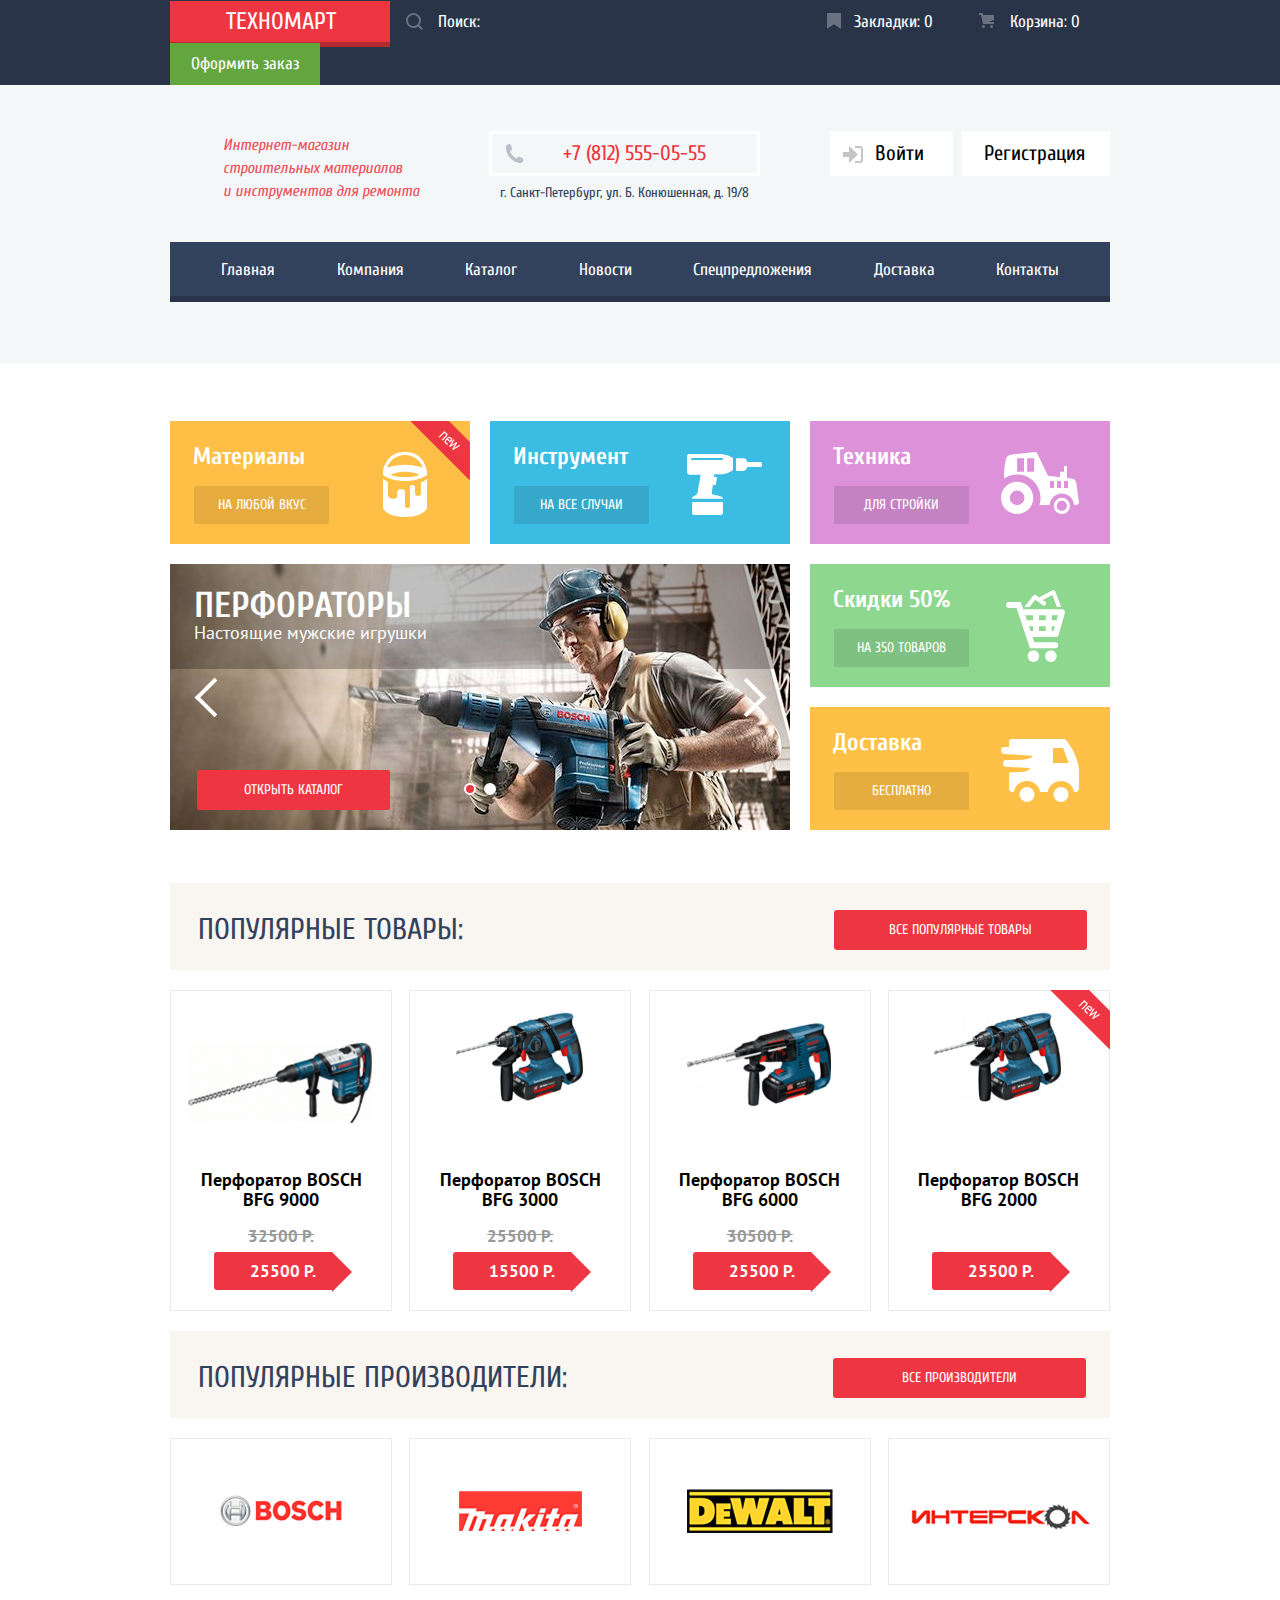
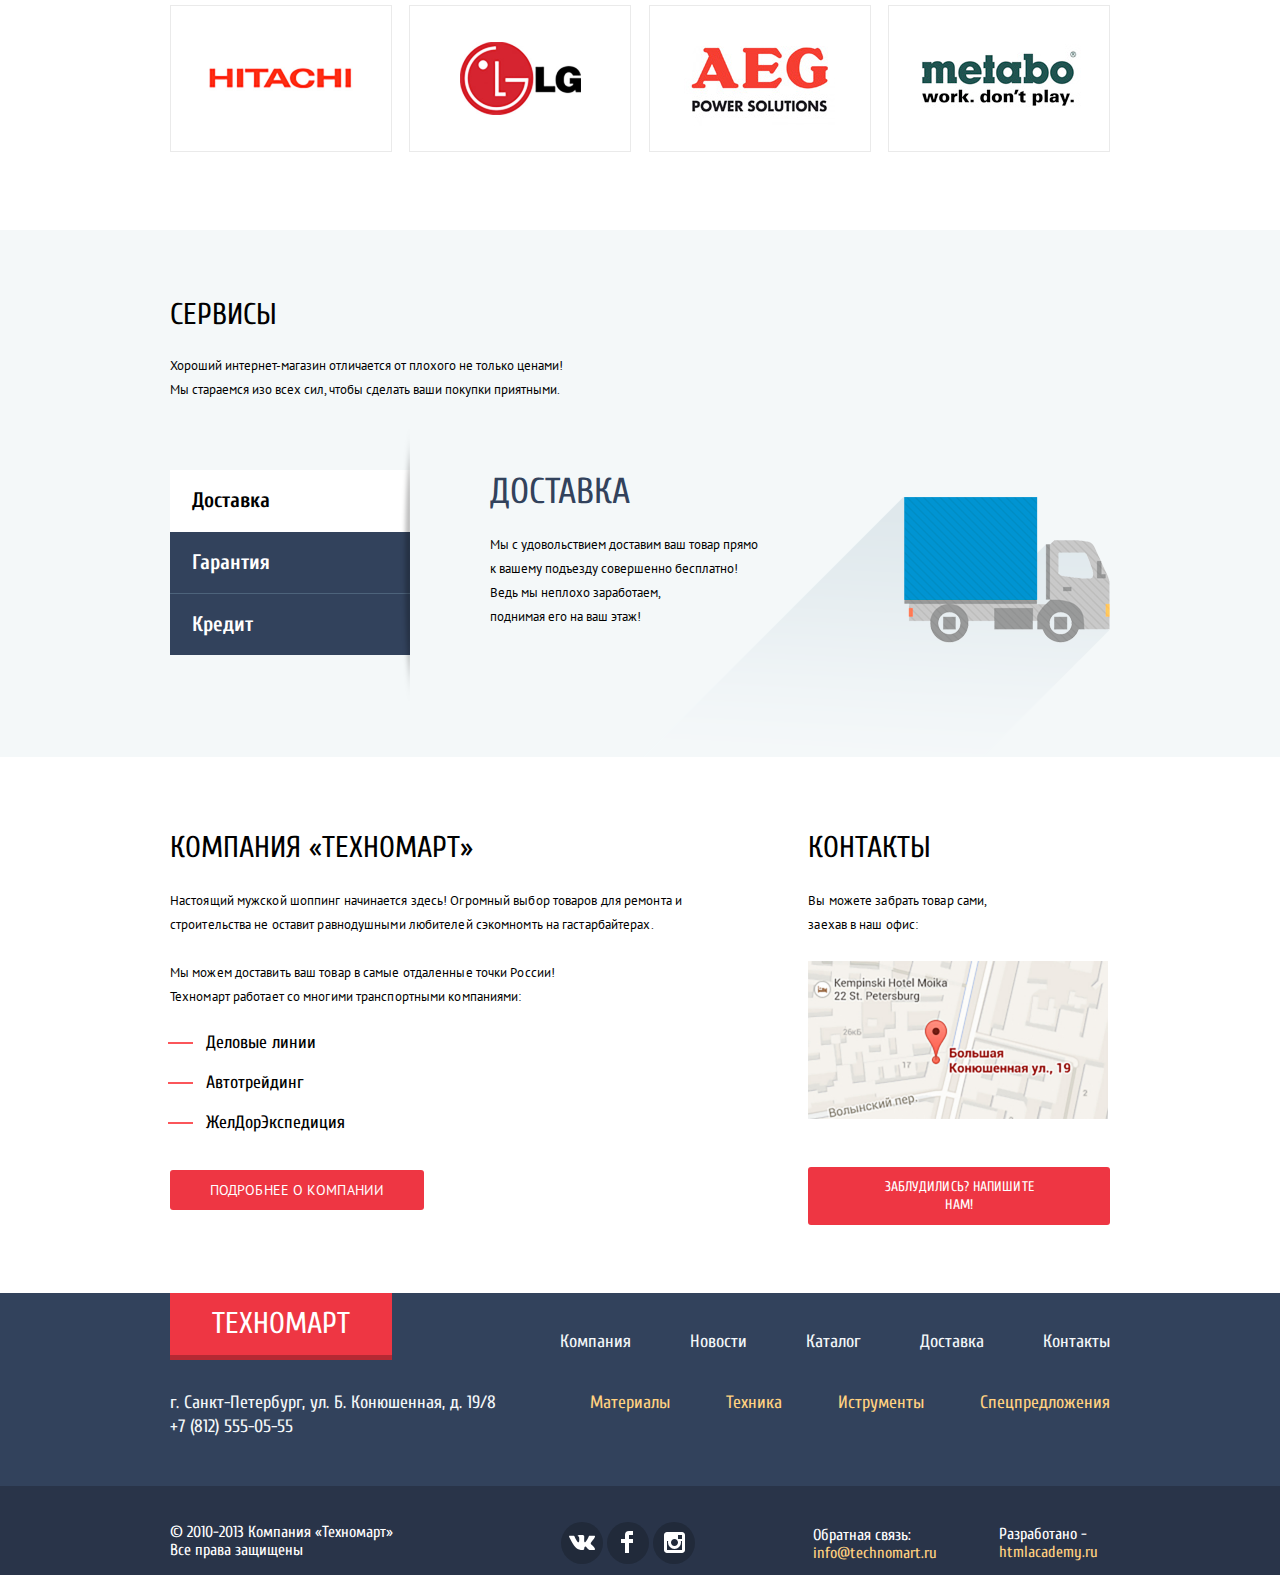
==== commit 42a4b761: "Устранил замечания наставника." ====
--- a/index.html
+++ b/index.html
@@ -47,10 +47,10 @@
             <ul class="user-navigation">
               <li class="login-link" aria-label="Войти в личный кабинет">
                 <a href="#">
-                <!-- <svg xmlns="http://www.w3.org/2000/svg" width="20" height="17" viewBox="0 0 20 17">
+                <svg xmlns="http://www.w3.org/2000/svg" width="20" height="17" viewBox="0 0 20 17">
                   <path fill="#c5c5c5" d="M14.875 8.5L6 0v6H0v5h6v6z"/>
                   <path fill="#c5c5c5" d="M16.986 15.01h-5.027V17h5.027c2.178 0 3.004-1.81 3.029-3.026V3.028C19.99 1.811 19.164 0 16.986 0h-5.027v1.99h5.027c.839 0 .992.681 1.01 1.057v10.904c-.017.376-.171 1.059-1.01 1.059z"/>
-                </svg> -->
+                </svg>
                 Войти</a>
               </li>
               <li class="registration" aria-label="Форма регистрации">
--- a/css/style.css
+++ b/css/style.css
@@ -36,7 +36,9 @@
 
   	white-space: nowrap;
 
-  	clip-path: inset(100%);
+  	-webkit-clip-path: inset(100%);
+
+  	        clip-path: inset(100%);
   	clip: rect(0 0 0 0);
   	overflow: hidden;
 }
@@ -58,7 +60,6 @@
 /*========================*/
 /*==Логотип Техномарт=====*/
 .logo-button {
-	/*display: inline-block;*/
 	padding-top: 9px;
     padding-bottom: 8px;
     padding-left: 50px;
@@ -68,7 +69,8 @@
 	vertical-align: middle;
 	
 	background-color: #ee3643;
-	box-shadow: 0px 5px 0px 0px #b52933;
+	-webkit-box-shadow: 0px 5px 0px 0px #b52933;
+	        box-shadow: 0px 5px 0px 0px #b52933;
 }
 
 .logo-button:hover {
@@ -78,10 +80,17 @@
 
 /*=========================*/
 .header-top-menu {
+	display: -webkit-box;
+	display: -ms-flexbox;
 	display: flex;
-	justify-content: space-between;
-	align-items: center;
-	flex-wrap: wrap;
+	-webkit-box-pack: justify;
+	    -ms-flex-pack: justify;
+	        justify-content: space-between;
+	-webkit-box-align: center;
+	    -ms-flex-align: center;
+	        align-items: center;
+	-ms-flex-wrap: wrap;
+	    flex-wrap: wrap;
 }
 
 .search-button {
@@ -138,8 +147,35 @@
 	background-position: 0 0;*/
 }
 
+input[type="text"]::-webkit-input-placeholder {
+ 	color: #ffffff; 
+}
+
+input[type="text"]:-ms-input-placeholder {
+ 	color: #ffffff; 
+}
+
+input[type="text"]::-ms-input-placeholder {
+ 	color: #ffffff; 
+}
+
 input[type="text"]::placeholder {
  	color: #ffffff; 
+}
+
+input[type="text"]:focus::-webkit-input-placeholder,
+input[type="text"]:active::-webkit-input-placeholder {
+ 	color: #000000;
+}
+
+input[type="text"]:focus:-ms-input-placeholder,
+input[type="text"]:active:-ms-input-placeholder {
+ 	color: #000000;
+}
+
+input[type="text"]:focus::-ms-input-placeholder,
+input[type="text"]:active::-ms-input-placeholder {
+ 	color: #000000;
 }
 
 input[type="text"]:focus::placeholder,
@@ -235,10 +271,17 @@
 /*==========================*/
 /*Сетка для блока*/
 .middle-wrapper {
+	display: -webkit-box;
+	display: -ms-flexbox;
 	display: flex;
-	justify-content: space-between;
-	align-items: center;
-	flex-wrap: wrap;
+	-webkit-box-pack: justify;
+	    -ms-flex-pack: justify;
+	        justify-content: space-between;
+	-webkit-box-align: center;
+	    -ms-flex-align: center;
+	        align-items: center;
+	-ms-flex-wrap: wrap;
+	    flex-wrap: wrap;
 }
 
 .middle-wrapper {
@@ -247,10 +290,16 @@
 
 
 .header-info {
+	display: -webkit-box;
+	display: -ms-flexbox;
 	display: flex;
-	justify-content: space-around;
-	align-items: center;
-	flex-wrap: wrap;
+	-ms-flex-pack: distribute;
+	    justify-content: space-around;
+	-webkit-box-align: center;
+	    -ms-flex-align: center;
+	        align-items: center;
+	-ms-flex-wrap: wrap;
+	    flex-wrap: wrap;
 }
 
 .header-page-title {
@@ -280,10 +329,17 @@
 }
 
 .site-navigation {
+	display: -webkit-box;
+	display: -ms-flexbox;
 	display: flex;
-	justify-content: space-evenly;
-	align-items: center;
-	flex-wrap: wrap;
+	-webkit-box-pack: justify;
+	    -ms-flex-pack: justify;
+	        justify-content: space-between;
+	-webkit-box-align: center;
+	    -ms-flex-align: center;
+	        align-items: center;
+	-ms-flex-wrap: wrap;
+	    flex-wrap: wrap;
 }
 
 .site-navigation a {
@@ -292,13 +348,22 @@
   	vertical-align: middle;
 }
 
+.site-navigation li:first-child {
+	padding-left: 45px;
+}
+
+.site-navigation li:last-child {
+	padding-right: 45px;
+}
+
 .site-navigation {
 	width: 940px;
 	/*height: 55px;*/
 }
 
 .site-navigation {
-	box-shadow: 0px 6px #293449;
+	-webkit-box-shadow: 0px 6px #293449;
+	        box-shadow: 0px 6px #293449;
 }
 /*Состояния элементов*/
 .site-navigation a:hover,
@@ -383,7 +448,6 @@
 	background-color: #63a63e;
 }
 
-
 /* =====Средняя панель хедера ================*/
 /* Стили для текста - начало */
 .header-page-title,
@@ -423,7 +487,8 @@
 	color: #000000;
 	list-style: none;
 }
-/*======= Стили для входа в личн. кабинет ======*/
+/*======= Стили для входа в 
+личн. кабинет ======*/
 .user-orders a,
 .user-account a {
 	font-size: 16px;
@@ -502,13 +567,18 @@
 	padding-top: 12px;
     padding-right: 29px;
     padding-bottom: 12px;
-    padding-left: 43px;
     min-width: 49px;
 	text-align: center;
 	vertical-align: middle;
 	margin-right: 4px;
 	
 	background-color: #ffffff;
+}
+
+.login-link svg {
+    padding-left: 13px;
+    padding-right: 7px;
+    vertical-align: middle;
 }
 
 .user-navigation {
@@ -539,58 +609,28 @@
 	position: relative;
 }
 
-.login-link::before {
-  	content: "";
-  
-  	position: absolute;
-    top: 13px;
-    left: 13px;
-  
-  	width: 20px;
-  	height: 17px;
-  
-  	/*background-image: url("../img/icon-login.svg");
-  	background-repeat: no-repeat;
-  	background-position: 0 0;*/
-  
-  	opacity: 0.6;
-}
-
 .login-link a:hover,
 .registration a:hover {
 	color: #ee3643;
 }
 
-/*.login-link a:hover::before {
-	background-image: url("../img/icon-login-hover.svg");
-  	background-repeat: no-repeat;
-  	background-position: 0 0;
-}*/
+.login-link:hover path {
+  fill: #293449;
+}
 
 .login-link a:active,
 .registration a:active {
 	color: #cacaca;
 }
 
-.login-link::before {
-	display: inline-block;
-	content: "";
-	background-image: url(../img/icon-login.svg);
-	background-repeat: no-repeat;
-	width: 14px;
-	height: 14px;
-	padding-left: 10px;
-	padding-bottom: 2px;
-	background-color: #ffffff;
+.login-link:active path {
+  fill: #cacaca;
 }
 
 .login-link:hover::before {
 	opacity: 1;
 }
 
-/*.user-login {
-	background-color: #ffffff;
-}*/
 /*Страница каталога*/
 
 .inner-page .cart {
@@ -631,9 +671,9 @@
 	display: inline-block;
 	
     padding-top: 10px;
-    padding-right: 69px;
+   
     padding-bottom: 10px;
-    padding-left: 44px;
+   
     min-width: 184px;
     
     text-align: center;
@@ -643,36 +683,42 @@
 
 }
 
-.user-login::before {
-	position: absolute;
-	left: 10px;
-	
-	display: inline-block;
-    content: "";
-    width: 20px;
-    height: 18px;
-    padding-left: 10px;
-    
-    background-image: url(../img/icon-user.svg);
-    background-repeat: no-repeat;
-}
-
-.user-login::after {
-	position: absolute;
-    right: 10px;
-    
-	display: inline-block;
-    content: "";
-    background-image: url(../img/icon-logout.svg);
-    background-repeat: no-repeat;
-    width: 20px;
-    height: 17px;
-}
-
-.user-login:hover {
-	color: #ee3643;
-	background-color: #000000;
-}
+.user-login svg:first-child {
+	padding-left: 11px;
+    padding-right: 9px;
+    /*vertical-align: middle;*/
+}
+
+.user-login svg:last-child {
+	padding-left: 32px;
+    padding-right: 9px;
+    /*vertical-align: middle;*/
+}
+
+.user-login:hover path {
+	fill: #293449;
+}
+
+.user-login:active {
+	color: #cacaca;
+}
+
+.user-login:active path {
+	fill: #cacaca;
+}
+
+.inner-page .user-orders {
+	padding-left: 16px;
+    padding-right: 10px;
+} 
+
+.user-orders span {
+	font-size: 19px;
+	vertical-align: top;
+	
+	padding-left: 10px;
+}
+
 
 .inner-page .user-orders a,
 .inner-page .user-account a {
@@ -684,12 +730,9 @@
 	color: #ee3643;
 }
 
-.inner-page .user-navigation li {
+/*.inner-page .user-navigation li {
 	padding-left: 19px;
-}
-
-
-
+}*/
 
 /* ===Панель главной навигаци ==*/
 .header-navigation li {
@@ -762,6 +805,8 @@
 }
 
 .breadcrumbs {
+	display: -webkit-box;
+	display: -ms-flexbox;
 	display: flex;
 }
 
@@ -860,6 +905,8 @@
 }
 
 .catalog-columns {
+	display: -webkit-box;
+	display: -ms-flexbox;
 	display: flex;
 }
 
@@ -913,7 +960,8 @@
 	border: 8px solid #ffffff;
 	border-radius: 50%;
 	background-color: #ababab;
-	box-shadow: 0 2px 1px 0 #cfcfcf;
+	-webkit-box-shadow: 0 2px 1px 0 #cfcfcf;
+	        box-shadow: 0 2px 1px 0 #cfcfcf;
 	cursor: pointer;
 }
 
@@ -1119,21 +1167,30 @@
     font-size: 13px;
     text-transform: uppercase;
     margin: 10px 0;
+    display: -webkit-inline-box;
+    display: -ms-inline-flexbox;
     display: inline-flex;
     padding-left: 18px;
 }
 
 .sort-block {
+	display: -webkit-box;
+	display: -ms-flexbox;
 	display: flex;
-	justify-content: space-between;
+	-webkit-box-pack: justify;
+	    -ms-flex-pack: justify;
+	        justify-content: space-between;
 	
     background-color: #f7f3ec;
     text-transform: uppercase;
 }	
 
 .sort-panel {
+	display: -webkit-box;
+	display: -ms-flexbox;
 	display: flex;
-	justify-content: space-around;
+	-ms-flex-pack: distribute;
+	    justify-content: space-around;
 }
 /*=============================*/
 
@@ -1156,9 +1213,14 @@
 }
 
 .catalog-item-list {
+	display: -webkit-box;
+	display: -ms-flexbox;
 	display: flex;
-	justify-content: space-between;
-	flex-wrap: wrap;
+	-webkit-box-pack: justify;
+	    -ms-flex-pack: justify;
+	        justify-content: space-between;
+	-ms-flex-wrap: wrap;
+	    flex-wrap: wrap;
 }
 
 .catalog-item {
@@ -1168,16 +1230,24 @@
 }
 
 .catalog-item {
+	display: -webkit-box;
+	display: -ms-flexbox;
 	display: flex;
-	flex-direction: column;
-	justify-content: center;
-	align-items: center;
+	-webkit-box-orient: vertical;
+	-webkit-box-direction: normal;
+	    -ms-flex-direction: column;
+	        flex-direction: column;
+	-webkit-box-pack: center;
+	    -ms-flex-pack: center;
+	        justify-content: center;
+	-webkit-box-align: center;
+	    -ms-flex-align: center;
+	        align-items: center;
 }
 
 .catalog-item {
 	cursor: pointer;
 }
-
 /*===========================*/
 
 /*Сетка пагинатора*/
@@ -1192,6 +1262,8 @@
 }
 
 .pagination-list {
+	display: -webkit-box;
+	display: -ms-flexbox;
 	display: flex;
 }
 
@@ -1241,6 +1313,8 @@
 }
 
 .pagination-btn-active {
+	display: -webkit-box;
+	display: -ms-flexbox;
 	display: flex;
     
     margin-right: 9px;
@@ -1259,6 +1333,8 @@
 }    
 	
 .pagination-btn {
+	display: -webkit-box;
+	display: -ms-flexbox;
 	display: flex;
 	
 	margin-right: 10px;
@@ -1275,6 +1351,8 @@
 }
 
 .last-page {
+	display: -webkit-box;
+	display: -ms-flexbox;
 	display: flex;
 	
 	margin-right: 10px;
@@ -1391,12 +1469,17 @@
     height: 100%;
 }
 
-/* =====Основной контент гл. страница =====*/
+/* =====Основной контент 
+гл. страница =====*/
 /* ========Промо-блок ======== */
 /* ========Сетка ======== */
 .top-line {
+	display: -webkit-box;
+	display: -ms-flexbox;
 	display: flex;
-	justify-content: space-between;
+	-webkit-box-pack: justify;
+	    -ms-flex-pack: justify;
+	        justify-content: space-between;
 	/*align-items: center;*/
 }
 
@@ -1405,16 +1488,15 @@
 }
 
 .bottom-line {
+	display: -webkit-box;
+	display: -ms-flexbox;
 	display: flex;
-	justify-content: space-between;
-	flex-wrap: wrap;
-}
-
-/*.cards-item {
-	display: flex;
-    justify-content: space-around;
-    align-items: center;
-}*/
+	-webkit-box-pack: justify;
+	    -ms-flex-pack: justify;
+	        justify-content: space-between;
+	-ms-flex-wrap: wrap;
+	    flex-wrap: wrap;
+}
 
 .vertical-line .discount {
 	margin-bottom: 20px;
@@ -1459,7 +1541,7 @@
 	background-repeat: no-repeat;
 	background-position: 0 0;
   
-  /*opacity: 0.3;*/
+  	/*opacity: 0.3;*/
 }
 
 .materials p::after {
@@ -1476,7 +1558,7 @@
 	background-repeat: no-repeat;
 	background-position: 0 0;
   
-  /*opacity: 0.3;*/
+  	/*opacity: 0.3;*/
 }
 
 .tools p::after {
@@ -1539,7 +1621,6 @@
   	background-position: 0 0;
 }
 
-
 /*===========================*/
 /*Параметры блоков*/
 .materials,
@@ -1622,7 +1703,6 @@
 	background-color: rgba(0, 0, 0, 0.3);
 }
 
-
 /* Здесь стилизация для слайдера */
 /* Стили для текста - начало */
 .slider .slide-title {
@@ -1652,7 +1732,6 @@
 
 /*Слайдер и его стили*/
 /*стиль для обертки слайдера*/
-
 .slider::after {
 	content: "";
   	visibility: hidden;
@@ -1732,7 +1811,9 @@
     z-index: 20;
     left: 22px;
     top: 123px;
-    transform: rotate(-45deg);
+    -webkit-transform: rotate(-45deg);
+        -ms-transform: rotate(-45deg);
+            transform: rotate(-45deg);
     display: block;
     width: 28px;
     height: 4px;
@@ -1746,7 +1827,9 @@
     z-index: 20;
     left: 22px;
     top: 140px;
-    transform: rotate(45deg);
+    -webkit-transform: rotate(45deg);
+        -ms-transform: rotate(45deg);
+            transform: rotate(45deg);
     display: block;
     width: 28px;
     height: 4px;
@@ -1760,7 +1843,9 @@
     z-index: 20;
     right: 21px;
     top: 123px;
-    transform: rotate(45deg);
+    -webkit-transform: rotate(45deg);
+        -ms-transform: rotate(45deg);
+            transform: rotate(45deg);
     display: block;
     width: 28px;
     height: 4px;
@@ -1774,7 +1859,9 @@
     z-index: 20;
     right: 21px;
     top: 140px;
-    transform: rotate(-45deg);
+    -webkit-transform: rotate(-45deg);
+        -ms-transform: rotate(-45deg);
+            transform: rotate(-45deg);
     display: block;
     width: 28px;
     height: 4px;
@@ -1819,14 +1906,18 @@
   background-color: #ffffff;
 }
 
-
-
 /*=====Блок популярные товары ==*/
 /*Сетка для блока*/
 .popular-items-block {
+	display: -webkit-box;
+	display: -ms-flexbox;
 	display: flex;
-    justify-content: space-between;
-    align-items: center;
+    -webkit-box-pack: justify;
+        -ms-flex-pack: justify;
+            justify-content: space-between;
+    -webkit-box-align: center;
+        -ms-flex-align: center;
+            align-items: center;
     
     padding-left: 28px;
     padding-top: 7px;
@@ -1869,15 +1960,26 @@
 }
 
 .popular-items-list {
+	display: -webkit-box;
+	display: -ms-flexbox;
 	display: flex;
-	justify-content: space-between;
+	-webkit-box-pack: justify;
+	    -ms-flex-pack: justify;
+	        justify-content: space-between;
 }
 
 .card-item,
 .popular-item {
+	display: -webkit-box;
+	display: -ms-flexbox;
 	display: flex;
-	flex-direction: column;
-	align-items: center;
+	-webkit-box-orient: vertical;
+	-webkit-box-direction: normal;
+	    -ms-flex-direction: column;
+	        flex-direction: column;
+	-webkit-box-align: center;
+	    -ms-flex-align: center;
+	        align-items: center;
 }
 
 .catalog-category,
@@ -2021,8 +2123,6 @@
 	margin-top: -3px;
 }
 
-
-
 .popular-item .item-discount,
 .catalog-item .item-discount {
     position: relative;
@@ -2049,7 +2149,9 @@
 
 .popular-item:hover,
 .catalog-item:hover {
-	box-shadow: -2px 1px 15px 0px #a9adb5,
+	-webkit-box-shadow: -2px 1px 15px 0px #a9adb5,
+				2px 15px 25px 0px #a9adb5;
+	        box-shadow: -2px 1px 15px 0px #a9adb5,
 				2px 15px 25px 0px #a9adb5;
 }
 
@@ -2128,25 +2230,43 @@
 /* ====Блок популярные компании ==*/
 /*Сетка для блока*/
 .popular-company-block {
+	display: -webkit-box;
+	display: -ms-flexbox;
 	display: flex;
-    justify-content: space-between;
-    align-items: center;
+    -webkit-box-pack: justify;
+        -ms-flex-pack: justify;
+            justify-content: space-between;
+    -webkit-box-align: center;
+        -ms-flex-align: center;
+            align-items: center;
     padding-left: 28px;
     padding-top: 7px;
     padding-right: 24px;
 }
 
 .popular-company-list {
+	display: -webkit-box;
+	display: -ms-flexbox;
 	display: flex;
-	justify-content: space-between;
-	align-content: space-between;
-	flex-wrap: wrap;
+	-webkit-box-pack: justify;
+	    -ms-flex-pack: justify;
+	        justify-content: space-between;
+	-ms-flex-line-pack: justify;
+	    align-content: space-between;
+	-ms-flex-wrap: wrap;
+	    flex-wrap: wrap;
 }
 
 .brand-company {
+	display: -webkit-box;
+	display: -ms-flexbox;
 	display: flex;
-    justify-content: center;
-    align-items: center;
+    -webkit-box-pack: center;
+        -ms-flex-pack: center;
+            justify-content: center;
+    -webkit-box-align: center;
+        -ms-flex-align: center;
+            align-items: center;
 }
 
 .popular-company-block {
@@ -2158,10 +2278,11 @@
 }
 
 .brand-company:hover {
-	box-shadow: -2px 1px 15px 0px #a9adb5,
+	-webkit-box-shadow: -2px 1px 15px 0px #a9adb5,
 				2px 15px 25px 0px #a9adb5;
-}
-
+	        box-shadow: -2px 1px 15px 0px #a9adb5,
+				2px 15px 25px 0px #a9adb5;
+}
 
 /* Общий фон всего блока */
 .popular-company-block {
@@ -2219,9 +2340,14 @@
 }
 
 .services {
+	display: -webkit-box;
+	display: -ms-flexbox;
 	display: flex;
-	flex-wrap: wrap;
-	align-items: center;
+	-ms-flex-wrap: wrap;
+	    flex-wrap: wrap;
+	-webkit-box-align: center;
+	    -ms-flex-align: center;
+	        align-items: center;
 }
 
 .services {
@@ -2232,8 +2358,12 @@
 }
 
 .service-block-info {
+	display: -webkit-box;
+	display: -ms-flexbox;
 	display: flex;
-	justify-content: flex-start;
+	-webkit-box-pack: start;
+	    -ms-flex-pack: start;
+	        justify-content: flex-start;
 }
 
 /*Слайдер в блоке сервисов*/
@@ -2245,7 +2375,9 @@
 .list-services li {
 	width: 240px;
     height: 61px;
-    align-items: center;
+    -webkit-box-align: center;
+        -ms-flex-align: center;
+            align-items: center;
     color: #ffffff;
     border-bottom: 1px solid #4d637b;
     background-color: #32425c;
@@ -2282,7 +2414,6 @@
   background-image: url("../img/credit.png");
 }
 /*=============================*/
-
 /*Здесь подключены слайды*/
 #delivery:checked ~ .service {
 	background-image: url("../img/delivery.png");
@@ -2302,7 +2433,6 @@
   	background-position: 220px 0;
 }
 /*===========================*/
-
 /*Здесь состояние кнопок при
 нажатии*/
 #delivery:checked ~ .service #sl1,
@@ -2332,7 +2462,6 @@
 	width: auto;
 }
 /*============================*/
-
 /* Общий фон всего блока */
 .services-block-wrapper {
 	width: 100%;
@@ -2349,11 +2478,9 @@
 	text-transform: uppercase;
 }
 
-
 .inner-page .info-block-title {
 	letter-spacing: 0.16px;
 }
-
 
 .services .slogan,
 .info .info-item {
@@ -2460,14 +2587,16 @@
     padding-top: 10px;
 }
 
-
-
 /*====Блок о компании 
 и блок с адресом==========*/
 /*Сетка для блока*/
 .company-promo {
+	display: -webkit-box;
+	display: -ms-flexbox;
 	display: flex;
-	justify-content: space-between;
+	-webkit-box-pack: justify;
+	    -ms-flex-pack: justify;
+	        justify-content: space-between;
 }
 
 .left-column {
@@ -2549,16 +2678,6 @@
 	background-color: #ca2c37;
 }	
 
-/*.address-title, 
-.address-info {
-	padding-left: 10px;
-}*/
-
-/*.address-info img {
-	padding-top: 5px;
-}*/
-
-
 .modal-btn {
 	display: inline-block;
     margin-bottom: 20px;
@@ -2573,8 +2692,6 @@
 .modal-btn:hover {
 	background-color: #ca2c37;
 }	
-	
-
 /*===========================*/
 
 .company-promo .delivery-company {
@@ -2641,31 +2758,43 @@
 }
 
 .footer-top {
+	display: -webkit-box;
+	display: -ms-flexbox;
 	display: flex;
-	justify-content: space-between;
+	-webkit-box-pack: justify;
+	    -ms-flex-pack: justify;
+	        justify-content: space-between;
 	margin-bottom: 36px; 
 }
 
 .footer-user-navigation {
+	display: -webkit-box;
+	display: -ms-flexbox;
 	display: flex;
-    justify-content: space-between;
-    align-items: center;
+    -webkit-box-pack: justify;
+        -ms-flex-pack: justify;
+            justify-content: space-between;
+    -webkit-box-align: center;
+        -ms-flex-align: center;
+            align-items: center;
     
     width: 550px;
     margin-top: 36px;
 }
 
 .inner-page .footer-user-navigation{
-	align-items: flex-end;
-}
-
-.footer-user-navigation {
-	
+	-webkit-box-align: end;
+	    -ms-flex-align: end;
+	        align-items: flex-end;
 }
 
 .footer-middle {
+	display: -webkit-box;
+	display: -ms-flexbox;
 	display: flex;
-    justify-content: space-between;
+    -webkit-box-pack: justify;
+        -ms-flex-pack: justify;
+            justify-content: space-between;
     margin-bottom: 47px;
 }
 
@@ -2682,9 +2811,15 @@
 }
 
 .footer-goods-company {
+	display: -webkit-box;
+	display: -ms-flexbox;
 	display: flex;
-	justify-content: space-between;
-	align-items: flex-start;
+	-webkit-box-pack: justify;
+	    -ms-flex-pack: justify;
+	        justify-content: space-between;
+	-webkit-box-align: start;
+	    -ms-flex-align: start;
+	        align-items: flex-start;
 
 	width: 540px;
 	margin: 0;
@@ -2693,7 +2828,6 @@
 .inner-page .footer-goods-company {
 	width: 525px;
 }
-
 
 .footer-bottom,
 .footer-contacts,
@@ -2703,8 +2837,12 @@
 }
 
 .footer-bottom {
+	display: -webkit-box;
+	display: -ms-flexbox;
 	display: flex;
-    align-items: center;
+    -webkit-box-align: center;
+        -ms-flex-align: center;
+            align-items: center;
 }
 
 .footer-contacts {
@@ -2723,9 +2861,16 @@
 }
 
 .footer-copyright {
+	display: -webkit-box;
+	display: -ms-flexbox;
 	display: flex;
-    flex-direction: column;
-    align-items: flex-start;
+    -webkit-box-orient: vertical;
+    -webkit-box-direction: normal;
+        -ms-flex-direction: column;
+            flex-direction: column;
+    -webkit-box-align: start;
+        -ms-flex-align: start;
+            align-items: flex-start;
     margin-right: auto;
     
     margin-left: 46px;
@@ -2896,9 +3041,16 @@
 
 /* Блок обратной связи */
 .footer-contacts-mail {
+	display: -webkit-box;
+	display: -ms-flexbox;
 	display: flex;
-    flex-direction: column;
-    align-items: flex-start;
+    -webkit-box-orient: vertical;
+    -webkit-box-direction: normal;
+        -ms-flex-direction: column;
+            flex-direction: column;
+    -webkit-box-align: start;
+        -ms-flex-align: start;
+            align-items: flex-start;
 	text-align: right;
 	padding-top: 27px;
 }
@@ -2919,7 +3071,7 @@
 	color: #ffd180;
 }
 /* Стили для текста - конец */
-/* ============== Блок разработчика =====================*/
+/* ===== Блок разработчика =====*/
 .footer-copyright {
 	text-align: right;
 }
@@ -2948,7 +3100,9 @@
 	color: #000000;
 	background-color: #ffffff;
 	
-	box-shadow: 0 30px 50px rgba(0, 0, 0, 0.7);
+	-webkit-box-shadow: 0 30px 50px rgba(0, 0, 0, 0.7);
+	
+	        box-shadow: 0 30px 50px rgba(0, 0, 0, 0.7);
 }
 
 .modal-close {
@@ -2982,11 +3136,15 @@
 }
 
 .modal-close::before {
-	transform: rotate(45deg);
+	-webkit-transform: rotate(45deg);
+	    -ms-transform: rotate(45deg);
+	        transform: rotate(45deg);
 }
 
 .modal-close::after {
-	transform: rotate(-45deg);
+	-webkit-transform: rotate(-45deg);
+	    -ms-transform: rotate(-45deg);
+	        transform: rotate(-45deg);
 }
 
 .modal-login {
@@ -3036,9 +3194,13 @@
 .user-data,
 .feedback-form,
 .button-form {
+	display: -webkit-box;
+	display: -ms-flexbox;
 	display: flex;
-	justify-content: space-around;
-	flex-wrap: wrap;
+	-ms-flex-pack: distribute;
+	    justify-content: space-around;
+	-ms-flex-wrap: wrap;
+	    flex-wrap: wrap;
 }
 
 .feedback-form {
@@ -3084,7 +3246,8 @@
 }
 
 .appointment-item input {
-  	box-sizing: border-box;
+  	-webkit-box-sizing: border-box;
+  	        box-sizing: border-box;
   	width: 220px;
   	padding-top: 10px;
   	padding-left: 14px;
@@ -3097,7 +3260,8 @@
 }  
 
 .user-data textarea[name="letter"] {
-	box-sizing: border-box;
+	-webkit-box-sizing: border-box;
+	        box-sizing: border-box;
   	width: 460px;
   	padding-top: 10px;
   	padding-left: 14px;
@@ -3130,8 +3294,6 @@
 	background-color: #ca2c37;
 }
 
-
-
 .size-background {
 	width: 100%;
 	min-height: 112px;
@@ -3223,10 +3385,17 @@
 }
 
 .info-order {
+	display: -webkit-box;
+	display: -ms-flexbox;
 	display: flex;
-	justify-content: center;
-	align-items: center;
-	flex-wrap: wrap;
+	-webkit-box-pack: center;
+	    -ms-flex-pack: center;
+	        justify-content: center;
+	-webkit-box-align: center;
+	    -ms-flex-align: center;
+	        align-items: center;
+	-ms-flex-wrap: wrap;
+	    flex-wrap: wrap;
 }
 
 .info-order img {
@@ -3280,38 +3449,83 @@
 
 .modal-show {
 	display: block;
-	animation-name: bounce;
-	animation-duration: 0.6s
+	-webkit-animation-name: bounce;
+	        animation-name: bounce;
+	-webkit-animation-duration: 0.6s;
+	        animation-duration: 0.6s
 }
 
 .modal-error {
-	animation-name: shake;
-	animation-duration: 0.6s
+	-webkit-animation-name: shake;
+	        animation-name: shake;
+	-webkit-animation-duration: 0.6s;
+	        animation-duration: 0.6s
+}
+
+@-webkit-keyframes bounce {
+	0% {
+	-webkit-transform: translateY(-1000px);
+	        transform: translateY(-1000px);
+  	}
+  	70% {
+	-webkit-transform: translateY(30px);
+	        transform: translateY(30px);
+  	}
+  	90% {
+	-webkit-transform: translateY(-10px);
+	        transform: translateY(-10px);
+  	}
+  	100% {
+	-webkit-transform: translateY(0);
+	        transform: translateY(0);
+  	}
 }
 
 @keyframes bounce {
 	0% {
-	transform: translateY(-1000px);
+	-webkit-transform: translateY(-1000px);
+	        transform: translateY(-1000px);
   	}
   	70% {
-	transform: translateY(30px);
+	-webkit-transform: translateY(30px);
+	        transform: translateY(30px);
   	}
   	90% {
-	transform: translateY(-10px);
+	-webkit-transform: translateY(-10px);
+	        transform: translateY(-10px);
   	}
   	100% {
-	transform: translateY(0);
+	-webkit-transform: translateY(0);
+	        transform: translateY(0);
+  	}
+}
+
+@-webkit-keyframes shake {
+	0%, 100% {
+	-webkit-transform: translateX(0);
+	        transform: translateX(0);
+  	}
+  	10%, 30%, 50%, 70%, 90% {
+	-webkit-transform: translateX(-10px);
+	        transform: translateX(-10px);
+  	}
+  	20%, 40%, 60%, 80% {
+	-webkit-transform: translateY(10px);
+	        transform: translateY(10px);
   	}
 }
 
 @keyframes shake {
 	0%, 100% {
-	transform: translateX(0);
+	-webkit-transform: translateX(0);
+	        transform: translateX(0);
   	}
   	10%, 30%, 50%, 70%, 90% {
-	transform: translateX(-10px);
+	-webkit-transform: translateX(-10px);
+	        transform: translateX(-10px);
   	}
   	20%, 40%, 60%, 80% {
-	transform: translateY(10px);
+	-webkit-transform: translateY(10px);
+	        transform: translateY(10px);
   	}
-}
+}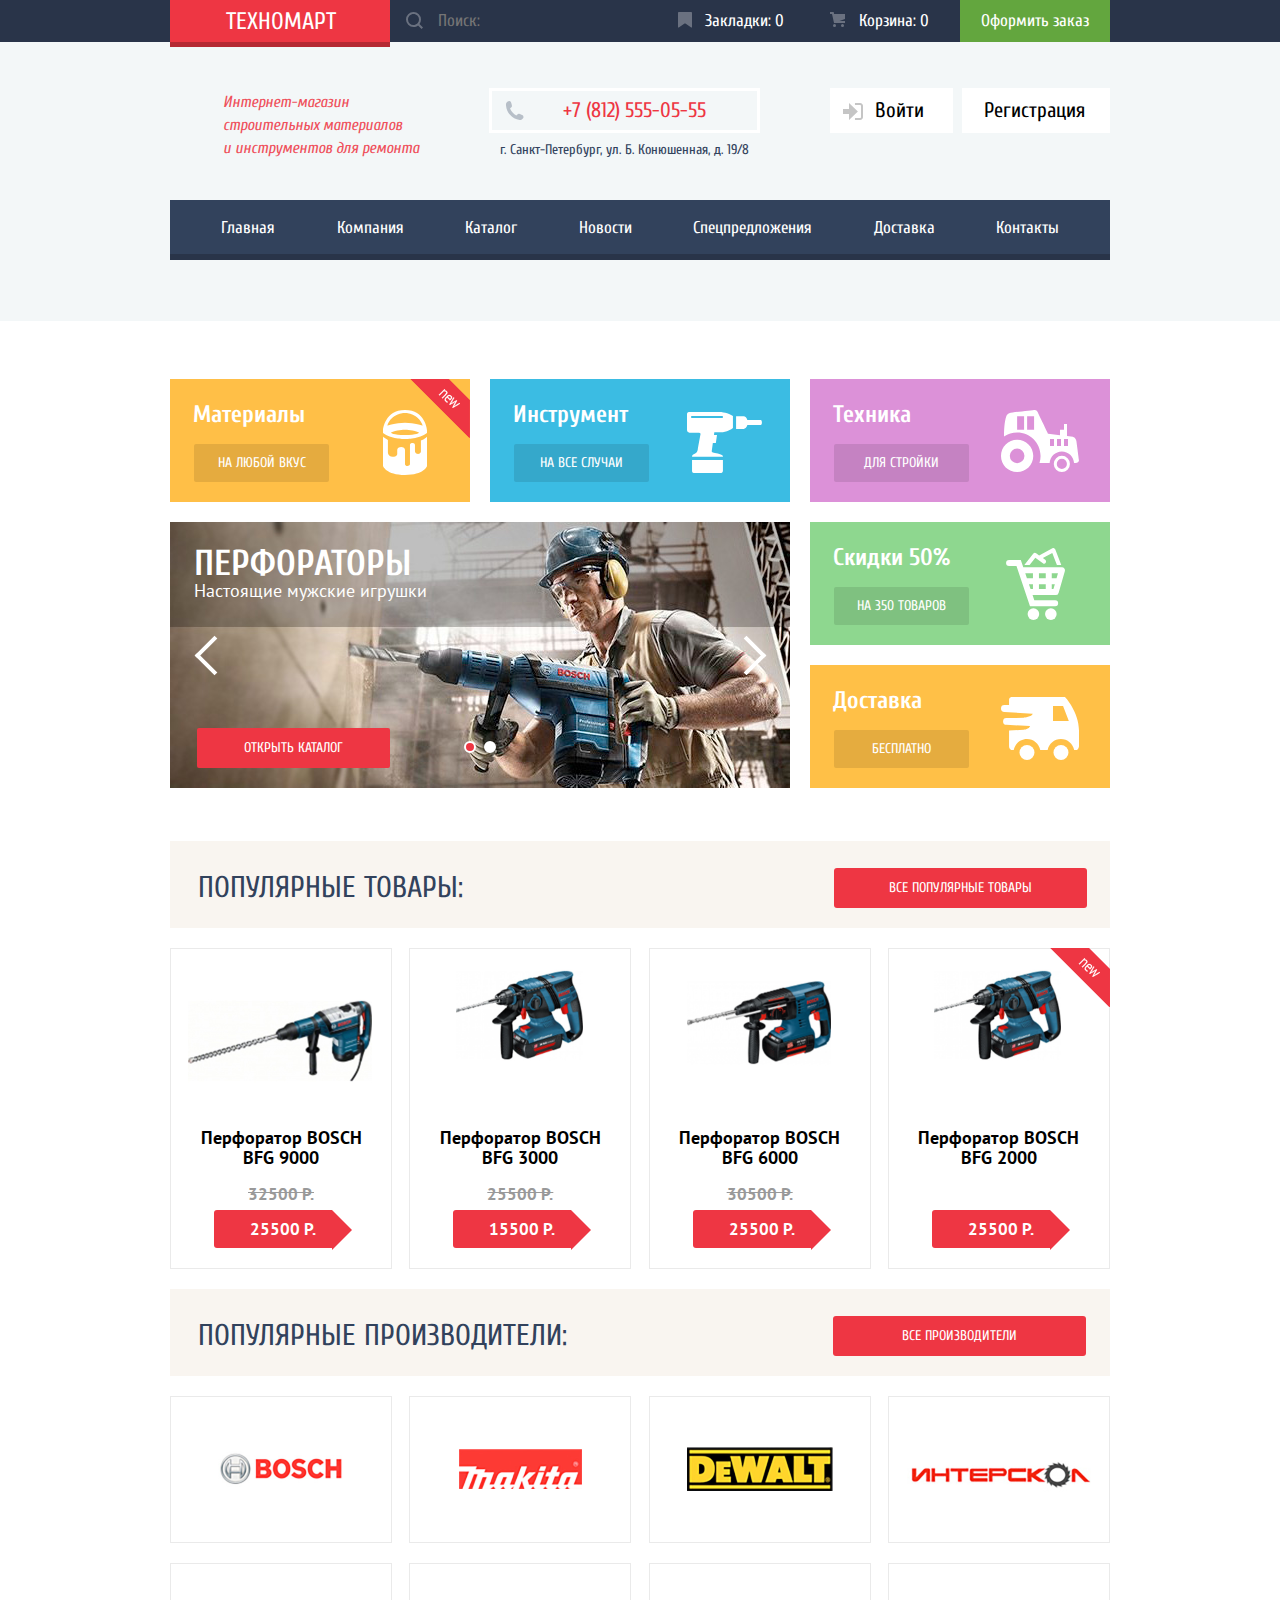
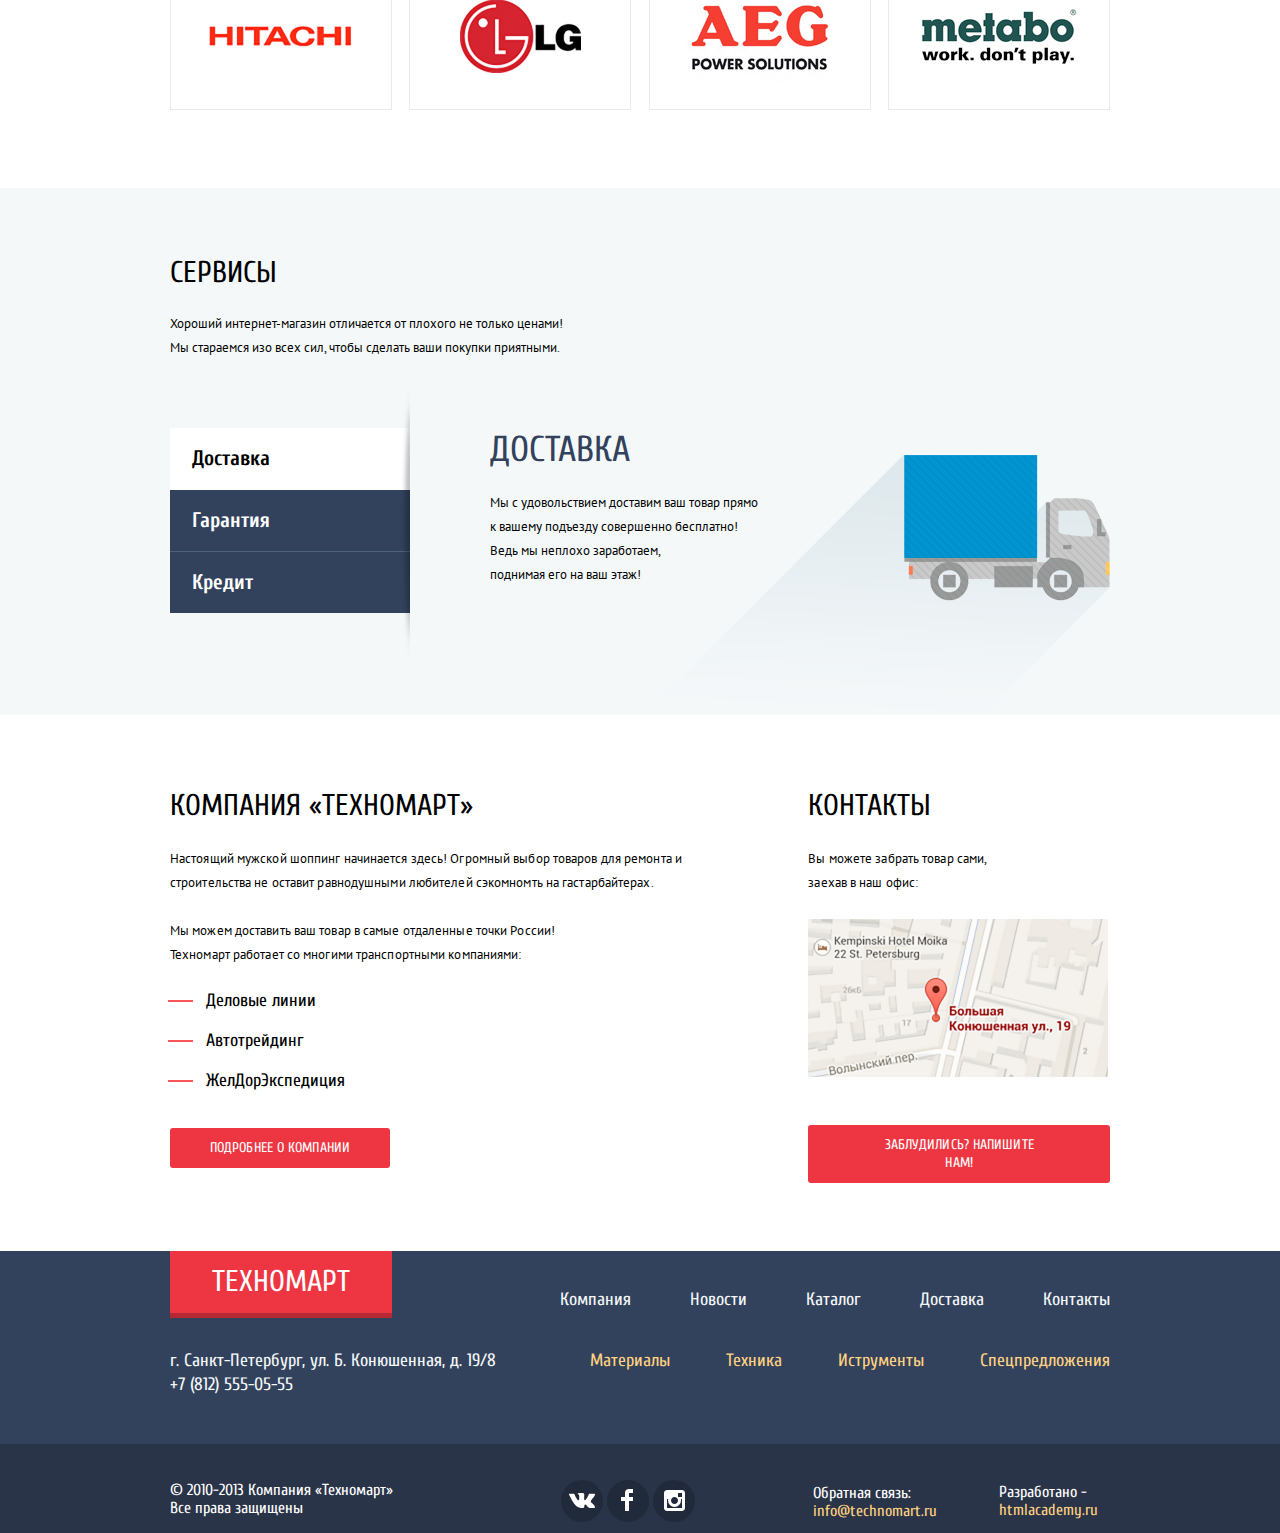
==== commit f0f5ba96: "Сделал состояние кнопок в сортировке и пагинаторе." ====
--- a/index.html
+++ b/index.html
@@ -17,13 +17,13 @@
             <a class="top-menu-logo logo-button" href="#" aria-label="Логотип главной страницы">Техномарт</a><!--Эта ссылка на гл. страницу-->
               <div class="search-form">
                 <form class="search" method="GET" action="https://echo.htmlacademy.ru">
+                  <label class="visually-hidden" for="user-search">Поиск</label>
+                  <input id="user-search" type="text" name="search" placeholder="Поиск:">
                   <button class="search-button" type="submit" value="">
                     <svg xmlns="http://www.w3.org/2000/svg" width="17" height="17" viewBox="0 0 17 17">
                       <path fill="#ffffff" d="M17 15.586l-3.542-3.542A7.465 7.465 0 0 0 15 7.5 7.5 7.5 0 1 0 7.5 15c1.71 0 3.282-.579 4.544-1.542L15.586 17 17 15.586zM2 7.5C2 4.467 4.467 2 7.5 2 10.532 2 13 4.467 13 7.5c0 3.032-2.468 5.5-5.5 5.5A5.506 5.506 0 0 1 2 7.5z"/>
                     </svg>
                   </button>
-                  <label class="visually-hidden" for="user-search">Поиск</label>
-                  <input id="user-search" type="text" name="search" placeholder="Поиск:">
                 </form>
               </div>
               <div class="user-items">
@@ -307,7 +307,7 @@
           <div class="left-column"><!--Левый блок О Компании-->
   				  <h2 class="company-title">КОМПАНИЯ «Техномарт»</h2>
   				  <p class="company-info">Настоящий мужской шоппинг начинается здесь! Огромный выбор товаров для ремонта и строительства не оставит равнодушными любителей сэкомномть на гастарбайтерах.</p>
-  				  <p class="company-delivery">Мы можем доставить ваш товар в самые отдаленные точки России!<br> Техномарт работает со многими транспортными компаниями:</p>
+  				  <p class="company-delivery">Мы можем доставить ваш товар в самые отдаленные точки России! Техномарт работает со многими транспортными компаниями:</p>
   				  <ul class="delivery-company">
               <li>Деловые линии</li>
               <li>Автотрейдинг</li>
@@ -319,7 +319,7 @@
           </div>
           <div class="right-column"><!--Правый блок адрес компании-->
             <h2 class="address-title">Контакты</h2>
-              <p class="address-info">Вы можете забрать товар сами,<br> заехав в наш офис:</p>
+              <p class="address-info">Вы можете забрать товар сами, заехав в наш офис:</p>
               <a href="#" class="contacts-button-map">
                 <img src="img/map.jpg" width="300" height="158" alt="Адрес на карте">
               </a>
@@ -417,6 +417,7 @@
         <span>Закрыть</span><!-- Для чтения ридером и стилизации -->
       </button>
     </div>
-    <script src="js/popup.js"></script>
+    <script src="js/main.js"></script>
+    <!-- <script src="js/maininner.js"></script> -->
   </body>
 </html>
--- a/css/style.css
+++ b/css/style.css
@@ -60,7 +60,7 @@
 /*========================*/
 /*==Логотип Техномарт=====*/
 .logo-button {
-	padding-top: 9px;
+	padding-top: 10px;
     padding-bottom: 8px;
     padding-left: 50px;
     padding-right: 48px;
@@ -77,6 +77,9 @@
 	background-color: #ca2c37;
 }
 
+.logo-button:active {
+	background-color: #ba2732;
+}
 
 /*=========================*/
 .header-top-menu {
@@ -103,33 +106,35 @@
 	opacity: 0.3;
 }
 
+.search {
+	position: relative;
+}
+
 .search-button:hover {
 	opacity: 1;
 }
 
-.search-button:focus path,
-.search-button:active path {
-	fill: #ee3643;
+.search input[type="text"]:focus {
+	color: #000000;
+}
+
+.search input[type="text"]:focus + button {
 	opacity: 1;
-	z-index: 100;
-}
-
-/*.search-button:focus {
-	background-image: url("../img/icon-search-active.svg");
-	background-repeat: no-repeat;
-	width: 15px;
-	height: 15px;
-}*/
-
-.search {
-	position: relative;
+}
+
+.search input[type="text"]:focus + button path {
+	fill: red;
 }
 
 .search input[type="text"] {
 	background-color: transparent;
 	border: none;
+	padding-top: 12px;
+    /*padding-right: 36px;*/
+    padding-bottom: 12px;
+    /*padding-left: 25px;*/
 	min-width: 238px;
-	height: 41px;
+	/*height: 41px;*/
 	
 	cursor: pointer;
 }
@@ -138,49 +143,17 @@
 	min-width: 236px;
 }
 
+input[type="text"]:hover {
+	background-color: #212a3a;
+}
+
+input[type="text"]:hover + button {
+	opacity: 1;
+}
 
 input[type="text"]:focus,
 input[type="text"]:active {
 	background-color: #ffffff;
-	/*background-image: url("../img/icon-search-active.svg");
-	background-repeat: no-repeat;
-	background-position: 0 0;*/
-}
-
-input[type="text"]::-webkit-input-placeholder {
- 	color: #ffffff; 
-}
-
-input[type="text"]:-ms-input-placeholder {
- 	color: #ffffff; 
-}
-
-input[type="text"]::-ms-input-placeholder {
- 	color: #ffffff; 
-}
-
-input[type="text"]::placeholder {
- 	color: #ffffff; 
-}
-
-input[type="text"]:focus::-webkit-input-placeholder,
-input[type="text"]:active::-webkit-input-placeholder {
- 	color: #000000;
-}
-
-input[type="text"]:focus:-ms-input-placeholder,
-input[type="text"]:active:-ms-input-placeholder {
- 	color: #000000;
-}
-
-input[type="text"]:focus::-ms-input-placeholder,
-input[type="text"]:active::-ms-input-placeholder {
- 	color: #000000;
-}
-
-input[type="text"]:focus::placeholder,
-input[type="text"]:active::placeholder {
- 	color: #000000;
 }
 
 .search input[placeholder] {
@@ -190,23 +163,37 @@
 
 .search-button {
 	position: absolute;
-	top: 12px;
+	top: 11px;
 	left: 10px;
 	/*margin-right: 15px;*/
 }
 
 .user-items .bookmarks {
 	position: relative;
-  	margin-right: 41px;
-    padding-left: 28px;
+  	display: inline-block;
+  	
+	padding-top: 12px;
+    padding-right: 36px;
+    padding-bottom: 12px;
+    padding-left: 25px;
+    min-width: 49px;
+    
+	text-align: center;
+	vertical-align: middle;
+	
+	background-color: #293449;
+}
+
+.inner-page .bookmarks {
+    padding-right: 30px;
 }
 
 .bookmarks::before {
 	content: "";
 	
 	position: absolute;
-	top: 1px;
-	left: 1px;
+	top: 12px;
+	left: -2px;
 	
 	width: 14px;
 	height: 16px;
@@ -222,18 +209,50 @@
 	opacity: 1;
 }
 
-.user-items .cart {
+.bookmarks:hover {
+	background-color: #212a3a;
+}
+
+.bookmarks:active {
+	background-color: #161d29;
+}
+
+.cart-background {
+	background-color: #ee3643;
+	color: green;
+}
+
+.cart {
 	position: relative;
-  	margin-right: 30px;
-  	padding-left: 32px;
+ 
+  	display: inline-block;
+  	
+	padding-top: 12px;
+    padding-right: 31px;
+    padding-bottom: 12px;
+    padding-left: 35px;
+    min-width: 49px;
+    
+	text-align: center;
+	vertical-align: middle;
+	
+	background-color: #293449;
+}
+
+.inner-page .cart {
+	background-color: #293449;
+}
+
+.inner-page .cart-background {
+	background-color: #ee3643;
 }
 
 .cart::before {
 	content: "";
 	
 	position: absolute;
-	top: 1px;
-	left: 1px;
+	top: 12px;
+	left: 6px;
 	
 	width: 15px;
 	height: 16px;
@@ -247,6 +266,18 @@
 
 .cart:hover::before {
 	opacity: 1;
+}
+
+.inner-page .cart:hover::before {
+	opacity: 1;
+}
+
+.cart:hover {
+	background-color: #212a3a;
+}
+
+.cart:active {
+	background-color: #161d29;
 }
 
 .order {
@@ -261,6 +292,10 @@
 
 .order:hover {
 	background-color: #5fbb2d;
+}
+
+.order:active {
+	background-color: #518534;
 }
 
 .user-items {
@@ -305,7 +340,7 @@
 .header-page-title {
 	width: 200px;
     margin-top: 49px;
-    margin-bottom: 39px;
+    margin-bottom: 40px;
     margin-left: 53px;
     margin-right: 40px;
 }
@@ -373,6 +408,7 @@
 
 .site-navigation a:active {
 	background-color: #1d2739;
+	color: rgba(255, 255, 255, 0.5);
 }
 
 /*Тянучка фона хедера 
@@ -444,9 +480,9 @@
 	background-color: #293449;
 }
 
-.order {
+/*.order {
 	background-color: #63a63e;
-}
+}*/
 
 /* =====Средняя панель хедера ================*/
 /* Стили для текста - начало */
@@ -487,16 +523,26 @@
 	color: #000000;
 	list-style: none;
 }
+
+.inner-page .user-login {
+	font-size: 21px;
+	line-height: 21px;
+	font-weight: normal;
+	color: #000000;
+	list-style: none;
+	text-decoration: none;
+}
 /*======= Стили для входа в 
 личн. кабинет ======*/
-.user-orders a,
-.user-account a {
+.inner-page .user-orders a,
+.inner-page .user-account a {
 	font-size: 16px;
 	line-height: 18px;
 	font-weight: normal;
 	color: #32425c;
 	text-decoration: underline;
 }
+
 /* Стили для текста - конец */
 /* Фон оставшейся части хедера */
 .header-info {
@@ -558,9 +604,9 @@
 	margin: 0;
 }
 
-.user-navigation a {
+/*.user-navigation a {
 	color: #000000;
-}
+}*/
 
 .login-link a {
 	display: inline-block;
@@ -571,6 +617,7 @@
 	text-align: center;
 	vertical-align: middle;
 	margin-right: 4px;
+	color: #000000;
 	
 	background-color: #ffffff;
 }
@@ -601,6 +648,7 @@
 	min-width: 100px;
 	text-align: center;
 	vertical-align: middle;
+	color: #000000;
 	
 	background-color: #ffffff;
 }
@@ -615,7 +663,7 @@
 }
 
 .login-link:hover path {
-  fill: #293449;
+  	fill: #293449;
 }
 
 .login-link a:active,
@@ -624,7 +672,7 @@
 }
 
 .login-link:active path {
-  fill: #cacaca;
+  	fill: #cacaca;
 }
 
 .login-link:hover::before {
@@ -639,17 +687,13 @@
     padding-left: 28px;
     display: inline-block;
     padding-top: 13px;
-    padding-right: 25px;
-    padding-bottom: 12px;
-    padding-left: 51px;
+    padding-right: 28px;
+    padding-bottom: 13px;
+    padding-left: 44px;
     min-width: 0px;
     text-align: center;
     vertical-align: middle;
     /*background-color: #ee3643;*/
-}
-
-.cart-background {
-	background-color: #ee3643;
 }
 
 .inner-page .cart::before {
@@ -665,6 +709,11 @@
     opacity: 0.3;
 }
 
+.user-account-block {
+	display: flex;
+	justify-content: space-between;
+}
+
 
 .user-login {
 	position: relative;
@@ -683,13 +732,30 @@
 
 }
 
+.user-logout {
+	position: relative;
+	display: inline-block;
+	
+    padding-top: 10px;
+   
+    padding-bottom: 10px;
+   
+    min-width: 10px;
+    
+    text-align: center;
+    vertical-align: middle;
+    /*margin-right: 4px;*/
+    background-color: #ffffff;
+
+}
+
 .user-login svg:first-child {
 	padding-left: 11px;
     padding-right: 9px;
     /*vertical-align: middle;*/
 }
 
-.user-login svg:last-child {
+.user-logout svg:last-child {
 	padding-left: 32px;
     padding-right: 9px;
     /*vertical-align: middle;*/
@@ -699,11 +765,16 @@
 	fill: #293449;
 }
 
+.user-logout:hover path {
+	fill: #293449;
+}
+
 .user-login:active {
 	color: #cacaca;
 }
 
-.user-login:active path {
+.user-login:active path,
+.user-logout:active path {
 	fill: #cacaca;
 }
 
@@ -719,20 +790,15 @@
 	padding-left: 10px;
 }
 
-
-.inner-page .user-orders a,
-.inner-page .user-account a {
-	color: #32425c;
-}
-
 .inner-page .user-orders a:hover,
 .inner-page .user-account a:hover {
 	color: #ee3643;
 }
 
-/*.inner-page .user-navigation li {
-	padding-left: 19px;
-}*/
+.inner-page .user-orders a:active,
+.inner-page .user-account a:active {
+	color: rgba(50, 66, 92, 0.3);
+}
 
 /* ===Панель главной навигаци ==*/
 .header-navigation li {
@@ -776,10 +842,10 @@
 	color: #000000;
 }
 
-.inner-page .bookmarks {
+/*.inner-page .bookmarks {
 	margin-right: 23px;
 	vertical-align: middle;
-}
+}*/
 
 .breadcrumbs {
 	font-size: 13px;
@@ -1303,38 +1369,6 @@
 }
 
 .pagination-btn {
-	border: 1px solid #eaeaea;
-}
-
-.pagination-btn-active {
-	border: 1px solid #eaeaea;
-	color: #fef5f6;
-    background-color: #ee3643;
-}
-
-.pagination-btn-active {
-	display: -webkit-box;
-	display: -ms-flexbox;
-	display: flex;
-    
-    margin-right: 9px;
-    padding-top: 10px;
-    padding-right: 15px;
-    padding-bottom: 10px;
-    padding-left: 15px;
-    /* min-width: 89px; */
-    
-    text-align: center;
-    vertical-align: middle;
-    color: #ffffff;
-    
-    border: 1px solid #e5e5e5;
-    border-radius: 3px;
-}    
-	
-.pagination-btn {
-	display: -webkit-box;
-	display: -ms-flexbox;
 	display: flex;
 	
 	margin-right: 10px;
@@ -1351,10 +1385,6 @@
 }
 
 .last-page {
-	display: -webkit-box;
-	display: -ms-flexbox;
-	display: flex;
-	
 	margin-right: 10px;
 	padding-top: 10px;
     padding-right: 32px;
@@ -1369,15 +1399,19 @@
     border-radius: 3px;
 }
 
-.pagination-item:hover {
-	border-color: #bdc6ca;
-}
-
-.pagination-item:active {
-	border-color: #ee3643;
+.pagination-btn:hover {
+	border: 1px solid #bdc6ca;
+}
+
+.pagination-btn:focus,
+.pagination-btn:active {
+	color: #fef5f6;
+    background-color: #ee3643;
+	border: 1px solid #ee3643;
 }
 
 .sort-panel li,
+.sort-up-down li,
 .pagination-list,
 .filter-option {
 	list-style: none;
@@ -1399,6 +1433,34 @@
 	padding-right: 21px;
 }
 
+.sort-up a path {
+	opacity: 0.2; 
+}
+
+.sort-up a:hover path {
+	opacity: 1; 
+}
+
+.sort-up a:focus path,
+.sort-up a:active path {
+	fill: #ee3643;
+	opacity: 1; 
+}
+
+.sort-down a path {
+	opacity: 0.2;
+}
+
+.sort-down a:hover path {
+	opacity: 1; 
+}
+
+.sort-down a:focus path,
+.sort-down a:active path {
+	fill: #ee3643; 
+	opacity: 1;
+}
+
 .sort-panel .by-function {
 	padding-right: 46px;
 }
@@ -1406,6 +1468,11 @@
 .by-function a {
 	color: #acaaa5;
     border-bottom: 1px dashed #ee3643;
+}
+
+.by-function a:hover {
+	color: #000000;
+	border-bottom: 1px dashed #ee3643;
 }
 
 .by-function a:focus,
@@ -1423,6 +1490,11 @@
     border-bottom: 1px dashed #ee3643;
 }
 
+.by-type a:hover {
+	color: #000000;
+	border-bottom: 1px dashed #ee3643;
+}
+
 .by-type a:focus,
 .by-type a:active {
 	color: #ee3643;
@@ -1436,6 +1508,11 @@
 .by-price a {
     color: #acaaa5;
     border-bottom: 1px dashed #ee3643;
+}
+
+.by-price a:hover {
+	color: #000000;
+	border-bottom: 1px dashed #ee3643;
 }
 
 .by-price a:focus,
@@ -2620,6 +2697,15 @@
 	margin: 0;
 	margin-bottom: 24px;
 }
+
+.company-promo .company-delivery {
+	padding-right: 132px;
+}
+
+.company-promo .address-info {
+	padding-right: 119px;
+}
+
 /*Элементы списка*/
 .delivery-company li {
 	position: relative;
@@ -2727,6 +2813,7 @@
 }
 
 .company-promo a {
+	font-family: "Cuprum", "Arial", sans-serif;
 	font-size: 14px;
 	line-height: 18px;
 	font-weight: normal;
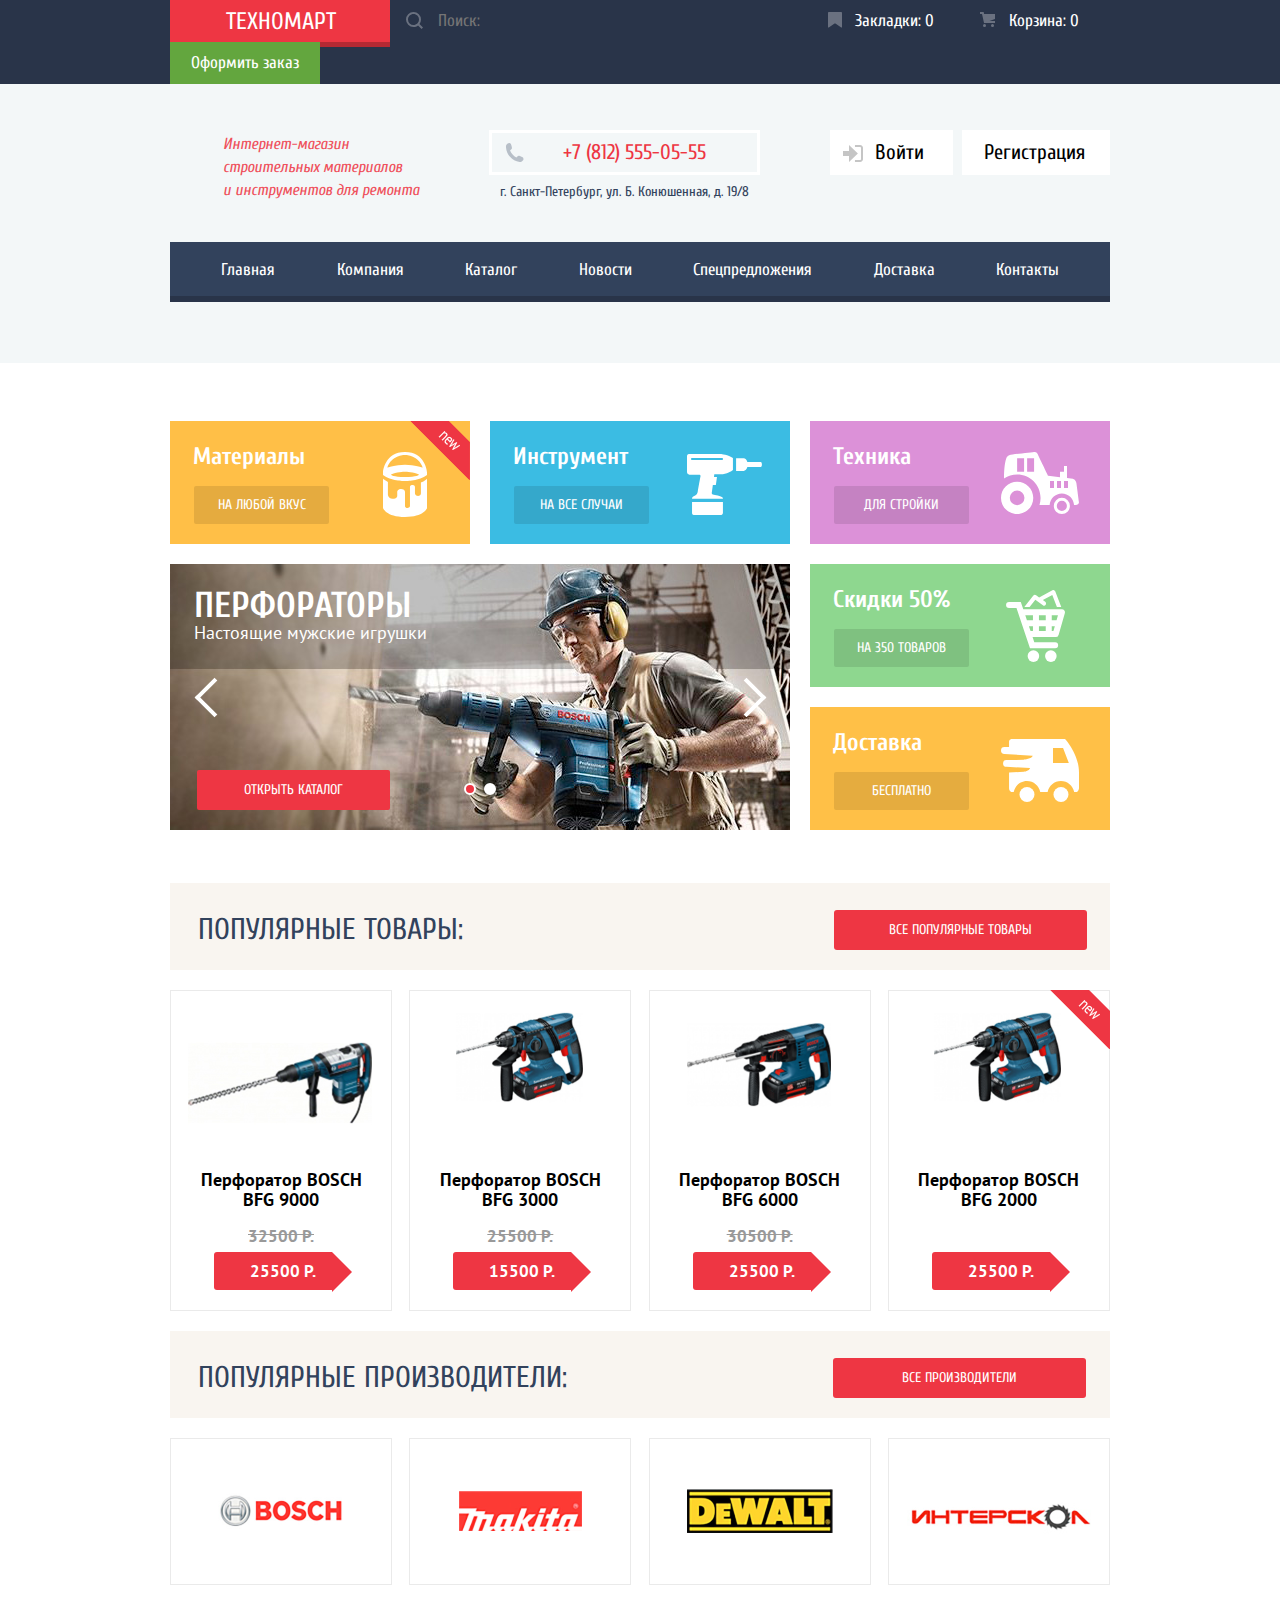
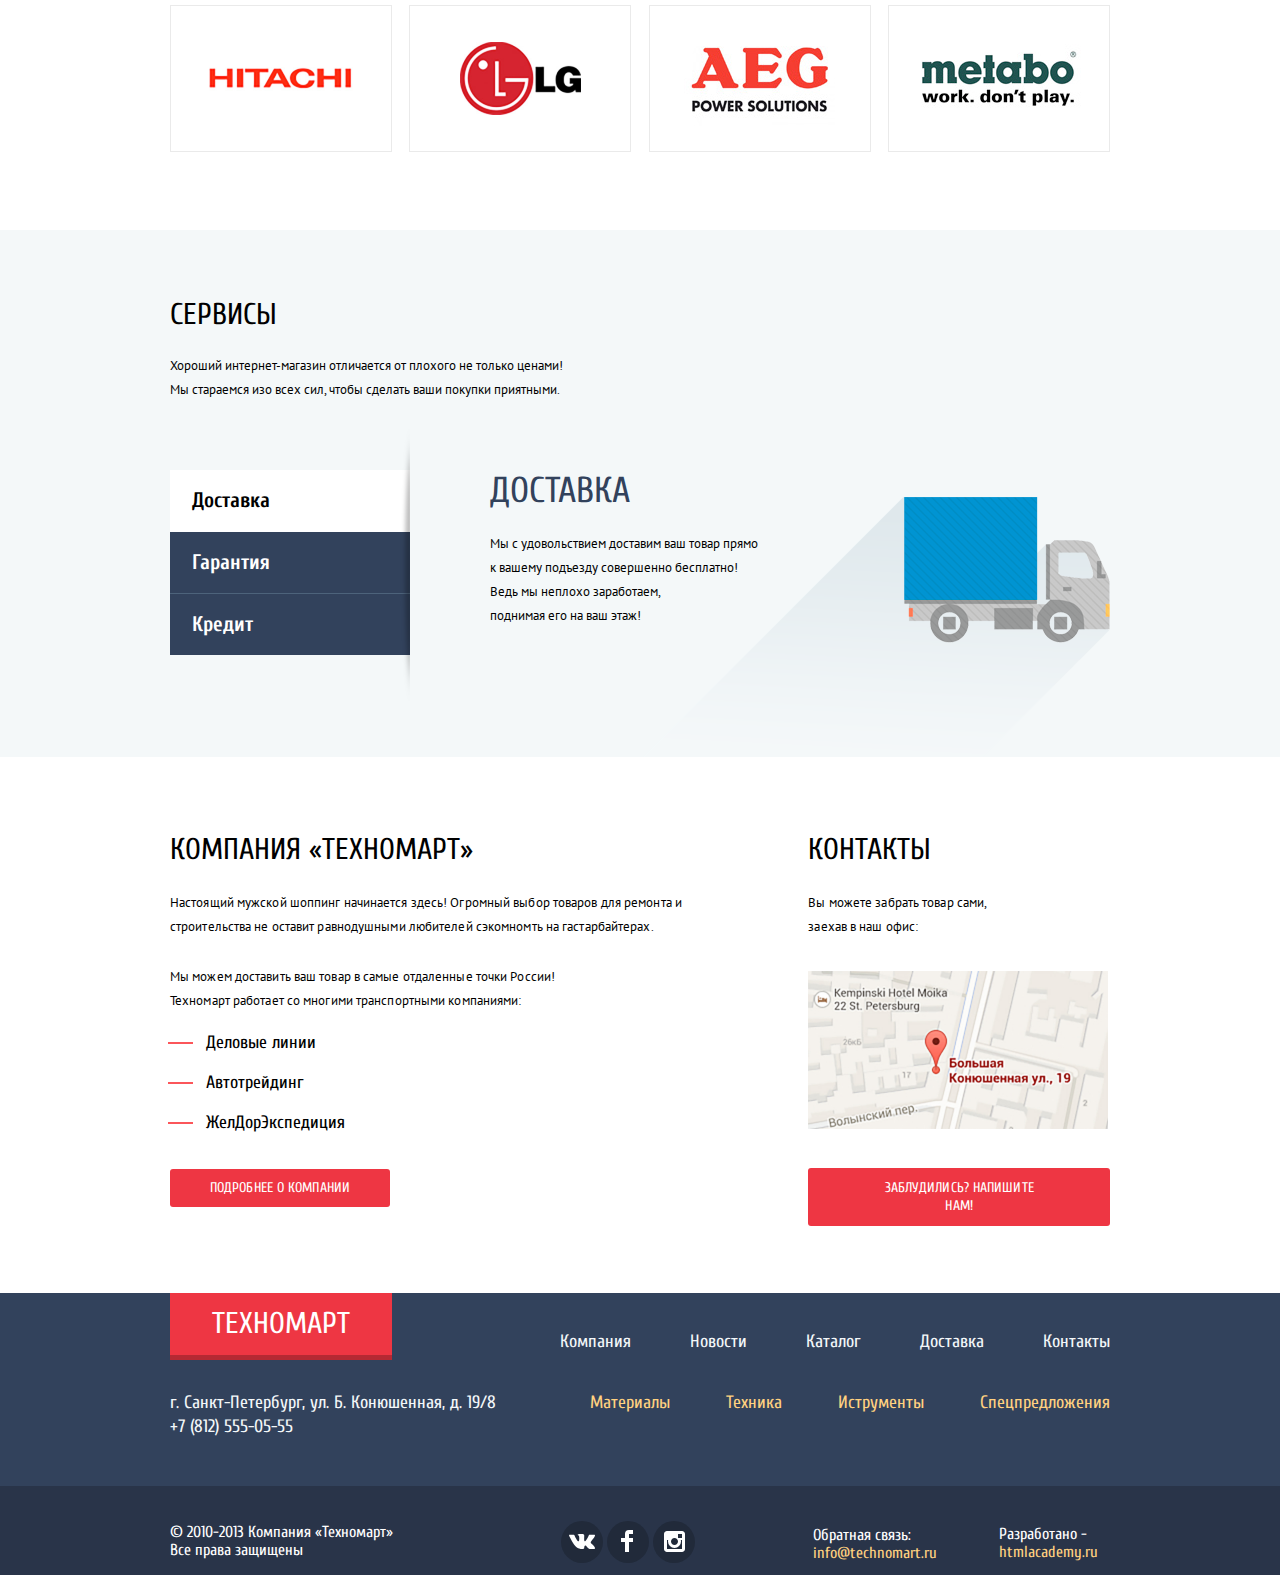
==== commit bcc5a976: "Устранил замечания наставника" ====
--- a/index.html
+++ b/index.html
@@ -5,7 +5,8 @@
     <title>HTML Academy: Техномарт</title>
     <link href="https://fonts.googleapis.com/css?family=Cuprum:400,400i,700&amp;subset=cyrillic" rel="stylesheet">
     <link href="https://fonts.googleapis.com/css?family=PT+Sans:400,400i,700" rel="stylesheet">
-    <link href="css/style.css" type="text/css" rel="stylesheet">
+    <link href="css/normalize.css" rel="stylesheet">
+    <link href="css/style.min.css" type="text/css" rel="stylesheet">
     <meta name="keywords" content="строительные материалы, стрительный инструмент, строительная техника, перфораторы, дрели, bosch, makita, dewalt, интерскол, hitachi, lg, aeg, metabo">
     <meta name="description" content="интернет магазин строительных материалов и инструментов для ремонта">
   </head>
@@ -15,17 +16,15 @@
         <div class="container"><!--Блок центровщик верхней панели хедера-->
           <div class="header-top-menu"><!--Блок верхней панели хедера-->
             <a class="top-menu-logo logo-button" href="#" aria-label="Логотип главной страницы">Техномарт</a><!--Эта ссылка на гл. страницу-->
-              <div class="search-form">
-                <form class="search" method="GET" action="https://echo.htmlacademy.ru">
-                  <label class="visually-hidden" for="user-search">Поиск</label>
-                  <input id="user-search" type="text" name="search" placeholder="Поиск:">
-                  <button class="search-button" type="submit" value="">
-                    <svg xmlns="http://www.w3.org/2000/svg" width="17" height="17" viewBox="0 0 17 17">
-                      <path fill="#ffffff" d="M17 15.586l-3.542-3.542A7.465 7.465 0 0 0 15 7.5 7.5 7.5 0 1 0 7.5 15c1.71 0 3.282-.579 4.544-1.542L15.586 17 17 15.586zM2 7.5C2 4.467 4.467 2 7.5 2 10.532 2 13 4.467 13 7.5c0 3.032-2.468 5.5-5.5 5.5A5.506 5.506 0 0 1 2 7.5z"/>
-                    </svg>
-                  </button>
-                </form>
-              </div>
+              <form class="search" method="GET" action="https://echo.htmlacademy.ru">
+                <label class="visually-hidden" for="user-search">Поиск</label>
+                <input id="user-search" type="text" name="search" placeholder="Поиск:">
+                <button class="search-button" type="submit" value="">
+                  <svg xmlns="http://www.w3.org/2000/svg" width="17" height="17" viewBox="0 0 17 17">
+                    <path fill="#ffffff" d="M17 15.586l-3.542-3.542A7.465 7.465 0 0 0 15 7.5 7.5 7.5 0 1 0 7.5 15c1.71 0 3.282-.579 4.544-1.542L15.586 17 17 15.586zM2 7.5C2 4.467 4.467 2 7.5 2 10.532 2 13 4.467 13 7.5c0 3.032-2.468 5.5-5.5 5.5A5.506 5.506 0 0 1 2 7.5z"/>
+                  </svg>
+                </button>
+              </form>
               <div class="user-items">
                 <a class="bookmarks" href="#">Закладки: 0</a>
                 <a class="cart" href="#">Корзина: 0</a>
@@ -61,12 +60,12 @@
           <nav class="header-navigation" aria-label="Меню главнйо страницы"><!--Навигация в шапке сайта-->
             <ul class="site-navigation">
               <li><a href="#">Главная</a></li>
-              <li><a href="#">Компания</a></li>
+              <li><a href="company.html">Компания</a></li>
               <li><a href="catalog.html">Каталог</a></li>
-              <li><a href="#">Новости</a></li>
-              <li><a href="#">Спецпредложения</a></li>
-              <li><a href="#">Доставка</a></li>
-              <li><a href="#">Контакты</a></li>
+              <li><a href="news.html">Новости</a></li>
+              <li><a href="actions.html">Спецпредложения</a></li>
+              <li><a href="delivery.html">Доставка</a></li>
+              <li><a href="contacts.html">Контакты</a></li>
             </ul>
           </nav>
         </div>
@@ -150,15 +149,15 @@
             
             <li class="popular-item">
               <div class="actions">
-                <a href="#" class="item-buy">Купить</a>
+                <a href="form.html" class="item-buy open-form">Купить</a>
                 <a href="#" class="item-bookmarks">В закладки</a>
               </div>
               <a href="catalog.html">
                 <p class="image">
-                  <img src="img/bfg9000.jpg" width="184" height="164" alt="Перфоратор BOSCH BFG 9000">
+                  <img src="img/perforator-9000.jpg" width="184" height="164" alt="Перфоратор BOSCH BFG 9000">
                 </p>
                 <h3 class="popular-title">
-                  <span class="catalog-item-title">Перфоратор BOSCH BFG 9000</span>
+                  Перфоратор BOSCH BFG 9000
                 </h3>
                 <p class="catalog-item-price">
                   <b aria-label="Цена BOSCH BFG 9000">32500 Р.</b>
@@ -169,15 +168,15 @@
 
             <li class="popular-item">
               <div class="actions">
-                <a href="#" class="item-buy">Купить</a>
+                <a href="form.html" class="item-buy open-form">Купить</a>
                 <a href="#" class="item-bookmarks">В закладки</a>
               </div>
               <a href="catalog.html">
                 <p class="image">
-                  <img src="img/bfg3000.jpg" width="127" height="112" alt="Перфоратор BOSCH BFG 3000">
+                  <img src="img/perforator-3000.jpg" width="127" height="112" alt="Перфоратор BOSCH BFG 3000">
                 </p>
                 <h3 class="popular-title">
-                  <span class="catalog-item-title">Перфоратор BOSCH BFG 3000</span>
+                  Перфоратор BOSCH BFG 3000
                 </h3>
                 <p class="catalog-item-price">
                   <b aria-label="Цена BOSCH BFG 3000">25500 Р.</b>
@@ -188,15 +187,15 @@
             
             <li class="popular-item">
               <div class="actions">
-                <a href="#" class="item-buy">Купить</a>
+                <a href="form.html" class="item-buy open-form">Купить</a>
                 <a href="#" class="item-bookmarks">В закладки</a>
               </div>
               <a href="catalog.html">
                 <p class="image">
-                  <img src="img/bfg6000.jpg" width="144" height="128" alt="Перфоратор BOSCH BFG 6000">
+                  <img src="img/perforator-6000.jpg" width="144" height="128" alt="Перфоратор BOSCH BFG 6000">
                 </p>
                 <h3 class="popular-title">
-                  <span class="catalog-item-title">Перфоратор BOSCH BFG 6000</span>
+                  Перфоратор BOSCH BFG 6000
                 </h3>
                 <p class="catalog-item-price">
                   <b aria-label="Цена BOSCH BFG 6000">30500 Р.</b>
@@ -208,15 +207,15 @@
             <li class="popular-item">
               <div class="flag flag-new">новинка</div>
               <div class="actions">
-                <a href="#" class="item-buy">Купить</a>
+                <a href="form.html" class="item-buy open-form">Купить</a>
                 <a href="#" class="item-bookmarks">В закладки</a>
               </div>
               <a href="catalog.html">
                 <p class="image">
-                  <img src="img/bfg2000.jpg" width="127" height="112" alt="Перфоратор BOSCH BFG 2000">
+                  <img src="img/perforator-2000.jpg" width="127" height="112" alt="Перфоратор BOSCH BFG 2000">
                 </p>
                 <h3 class="popular-title">
-                  <span class="catalog-item-title">Перфоратор BOSCH BFG 2000</span>
+                  Перфоратор BOSCH BFG 2000
                 </h3>
                 <p class="catalog-item-price">
                   <b></b>
@@ -324,7 +323,7 @@
                 <img src="img/map.jpg" width="300" height="158" alt="Адрес на карте">
               </a>
               <p class="open-modal">
-                <a class="btn-feedback-form modal-btn" href="#">Заблудились? Напишите нам!</a>
+                <a class="btn-feedback-form modal-btn" href="form.html">Заблудились? Напишите нам!</a>
               </p>
           </div>
   		  </section>
@@ -417,7 +416,7 @@
         <span>Закрыть</span><!-- Для чтения ридером и стилизации -->
       </button>
     </div>
-    <script src="js/main.js"></script>
+    <script src="js/main.min.js"></script>
     <!-- <script src="js/maininner.js"></script> -->
   </body>
 </html>
--- a/css/style.min.css
+++ b/css/style.min.css
@@ -0,0 +1 @@
+@-webkit-keyframes bounce{0%{-webkit-transform:translateY(-1000px);transform:translateY(-1000px)}70%{-webkit-transform:translateY(30px);transform:translateY(30px)}90%{-webkit-transform:translateY(-10px);transform:translateY(-10px)}to{-webkit-transform:translateY(0);transform:translateY(0)}}@keyframes bounce{0%{-webkit-transform:translateY(-1000px);transform:translateY(-1000px)}70%{-webkit-transform:translateY(30px);transform:translateY(30px)}90%{-webkit-transform:translateY(-10px);transform:translateY(-10px)}to{-webkit-transform:translateY(0);transform:translateY(0)}}@-webkit-keyframes shake{0%,to{-webkit-transform:translateX(0);transform:translateX(0)}10%,30%,50%,70%,90%{-webkit-transform:translateX(-10px);transform:translateX(-10px)}20%,40%,60%,80%{-webkit-transform:translateY(10px);transform:translateY(10px)}}@keyframes shake{0%,to{-webkit-transform:translateX(0);transform:translateX(0)}10%,30%,50%,70%,90%{-webkit-transform:translateX(-10px);transform:translateX(-10px)}20%,40%,60%,80%{-webkit-transform:translateY(10px);transform:translateY(10px)}}body{margin:0;padding:0;font-family:"PT Sans","Arial",sans-serif;font-size:14px;line-height:24px;font-weight:400;color:#000;background-color:#fff}a{text-decoration:none}img{max-width:100%;height:auto}.visually-hidden:not(:focus):not(:active),input[type=checkbox].visually-hidden,input[type=radio].visually-hidden{position:absolute;width:1px;height:1px;margin:-1px;border:0;padding:0;white-space:nowrap;-webkit-clip-path:inset(100%);clip-path:inset(100%);clip:rect(0,0,0,0);overflow:hidden}body,html{min-width:1200px}.container{width:940px;margin:0 auto;padding:0 10px}.logo-button{padding:10px 48px 8px 50px;min-width:122px;text-align:center;vertical-align:middle;background-color:#ee3643;-webkit-box-shadow:0 5px 0 0 #b52933;box-shadow:0 5px 0 0 #b52933}.logo-button:hover{background-color:#ca2c37}.logo-button:active{background-color:#ba2732}.header-top-menu{display:-webkit-box;display:-ms-flexbox;display:flex;-webkit-box-pack:justify;-ms-flex-pack:justify;justify-content:space-between;-webkit-box-align:center;-ms-flex-align:center;align-items:center;-ms-flex-wrap:wrap;flex-wrap:wrap}.search-button{width:17px;height:17px;background-color:transparent;border:0;opacity:.3}.search{position:relative}.bookmarks:hover::before,.cart:hover::before,.filter-option input[type=checkbox]+label:hover,.inner-page .cart:hover::before,.login-link:hover::before,.search-button:hover,input[type=text]:hover+button{opacity:1}.search input[type=text]:focus{color:#000}.search input[type=text]:focus+.search-button{opacity:1}.search input[type=text]:focus+.search-button path{fill:red}.search input[type=text]{background-color:transparent;border:0;padding-top:12px;padding-bottom:12px;min-width:240px;cursor:pointer}.inner-page .search input[type=text]{min-width:236px}input[type=text]:hover{background-color:#212a3a}input[type=text]:active,input[type=text]:focus{background-color:#fff}.search input[placeholder]{padding-left:48px}.search-button{position:absolute;top:11px;left:10px}.user-items .bookmarks{position:relative;display:inline-block;padding:12px 36px 12px 27px;min-width:49px;text-align:center;vertical-align:middle;background-color:#293449}.inner-page .bookmarks{padding-right:27px}.bookmarks::before,.cart::before{content:"";position:absolute;top:12px;left:0;width:14px;height:16px;background-image:url(../img/icon-bookmark.svg);background-repeat:no-repeat;background-position:0 0;opacity:.3}.bookmarks:hover{background-color:#212a3a}.bookmarks:active{background-color:#161d29}.cart-background{background-color:#ee3643;color:green}.cart,.order{display:inline-block;text-align:center;vertical-align:middle}.cart{position:relative;padding:12px 31px 12px 35px;min-width:49px}.cart,.inner-page .cart{background-color:#293449}.inner-page .cart-background{background-color:#ee3643}.cart::before{left:6px;width:15px;background-image:url(../img/icon-cart.svg)}.cart:hover{background-color:#212a3a}.cart:active{background-color:#161d29}.order{min-width:130px;background-color:#63a63e}.inner-page .order,.order{padding:12px 10px}.order:hover{background-color:#5fbb2d}.order:active{background-color:#518534}.user-items{margin-left:auto}.header-info,.middle-wrapper{display:-webkit-box;display:-ms-flexbox;display:flex;-webkit-box-align:center;-ms-flex-align:center;align-items:center;-ms-flex-wrap:wrap;flex-wrap:wrap}.middle-wrapper{-webkit-box-pack:justify;min-width:940px;-ms-flex-pack:justify;justify-content:space-between}.header-info{-ms-flex-pack:distribute;justify-content:space-around}.header-page-title{width:200px;margin:49px 40px 40px 53px}.user-navigation li{display:inline-block;vertical-align:middle;margin:0}.registration{margin-right:20px}.header-navigation{margin-bottom:67px}.inner-page .header-navigation{margin-bottom:64px}.site-navigation{display:-webkit-box;display:-ms-flexbox;display:flex;-webkit-box-pack:justify;-ms-flex-pack:justify;justify-content:space-between;-webkit-box-align:center;-ms-flex-align:center;align-items:center;-ms-flex-wrap:wrap;flex-wrap:wrap;width:940px;-webkit-box-shadow:0 6px #293449;box-shadow:0 6px #293449}.site-navigation a{display:block;padding:18px 6px;vertical-align:middle}.site-navigation li:first-child{padding-left:45px}.site-navigation li:last-child{padding-right:45px}.site-navigation a:focus,.site-navigation a:hover{background-color:#293449}.site-navigation a:active{background-color:#1d2739;color:rgba(255,255,255,.5)}.header{width:100%;background-color:#f3f7f8}.top-menu-wrapper{background-color:#293449}.header{margin-bottom:58px}.user-navigation{padding:0}.cards-item h3,.company-offer,.site-navigation{margin:0;padding:0}.popular-items-list,.slide-title{padding:0}.delivery-company,.list-services,.popular-company-list,.popular-items h3,.service{margin:0;padding:0}.footer-user-navigation{padding:0}.site-navigation{padding-top:1px;padding-bottom:0}.bookmarks,.cart,.order,.search input[type=text],.top-menu-logo{font-family:"Cuprum","Arial",sans-serif;font-weight:400;color:#fff}.top-menu-logo{text-transform:uppercase;background-color:#ee3643;font-size:24px;line-height:24px}.bookmarks,.cart,.order,.search input[type=text]{font-size:17px;line-height:18px}.header-top-menu,.list-services li:hover{background-color:#293449}.address,.contact-information a,.header-page-title,.user-navigation{font-family:"Cuprum","Arial",sans-serif}.header-page-title{font-size:16px;font-style:italic;line-height:23px;font-weight:400;color:#ef505b}.contact-information a{font-size:21px;font-style:normal;line-height:21px;font-weight:400;color:#ee3643;display:block;text-align:center;position:relative;padding-left:33px}.address{font-size:14px;line-height:24px;font-weight:400;color:#32425c}.inner-page .user-login,.user-navigation{font-size:21px;line-height:21px;font-weight:400;color:#000;list-style:none}.inner-page .user-login{text-decoration:none}.inner-page .user-account a,.inner-page .user-orders a{font-size:16px;line-height:18px;font-weight:400;color:#32425c;text-decoration:underline}.header-info{background-color:#f3f7f8}.contact .contact-information{border:3px solid #fff;margin:8px 35px 5px 26px}.contact-information{width:252px;padding-top:9px;padding-bottom:9px;padding-right:13px}.contact-information a::before,.inner-page .cart::before{content:"";position:absolute;background-repeat:no-repeat;background-position:0 0}.contact-information a::before{border-color:red;top:1px;left:13px;width:19px;height:19px;background-image:url(../img/icon-phone.svg)}.contact .address{margin:0 0 0 37px}.login-link a{padding-top:12px;padding-right:29px;padding-bottom:12px;min-width:49px;margin-right:4px;color:#000;background-color:#fff}.login-link svg{padding-left:13px;padding-right:7px;vertical-align:middle}.user-navigation{margin:0 0 0 auto;padding-bottom:21px}.inner-page .user-navigation{margin-left:auto;padding-top:6px;padding-bottom:0}.inner-page .cart,.login-link a,.registration a,.user-login,.user-logout{display:inline-block;text-align:center;vertical-align:middle}.registration a{padding:12px 25px 12px 22px;min-width:100px;color:#000;background-color:#fff}.user-navigation .login-link{position:relative}.inner-page .user-account a:hover,.inner-page .user-orders a:hover,.login-link a:hover,.registration a:hover{color:#ee3643}.login-link:hover path{fill:#293449}.login-link a:active,.registration a:active{color:#cacaca}.login-link:active path{fill:#cacaca}.inner-page .cart,.user-login,.user-logout{position:relative}.inner-page .cart{margin-right:-1px;padding:12px 28px 12px 38px;min-width:0}.inner-page .cart::before{top:11px;left:8px;width:15px;height:16px;background-image:url(../img/icon-cart.svg);opacity:.3}.user-account-block{display:flex;justify-content:space-between}.user-login,.user-logout{padding-top:10px;padding-bottom:10px;min-width:184px;background-color:#fff}.user-logout{min-width:10px}.user-login svg:first-child{padding-left:11px;padding-right:9px}.user-logout svg:last-child{padding-left:32px;padding-right:9px}.user-login:hover path,.user-logout:hover path{fill:#293449}.user-login:active{color:#cacaca}.user-login:active path,.user-logout:active path{fill:#cacaca}.inner-page .user-orders{padding-left:16px;padding-right:10px}.user-orders span{font-size:19px;vertical-align:top;padding-left:10px}.inner-page .user-account a:active,.inner-page .user-orders a:active{color:rgba(50,66,92,.3)}.header-navigation li{list-style:none;display:inline-block;vertical-align:middle}.header-navigation a{font-family:"Cuprum","Arial",sans-serif;font-size:17px;line-height:17px;font-weight:400;color:#fff}.header-navigation{background-color:#32425c}.inner-page .header{margin-bottom:23px}.block-title{font-family:"PT Sans","Arial",sans-serif;font-size:14px;font-weight:400;color:#000}.block-title,.breadcrumbs,.sort-panel a{line-height:18px}.breadcrumbs,.filter legend,.filter-button,.filter-option label,.input-price input[type=text],.pagination-list,.sort-panel a{font-family:"PT Sans","Arial",sans-serif;font-weight:400;color:#000}.filter legend{font-weight:700;font-size:17px;line-height:30px}.breadcrumbs{font-size:13px;padding:0;margin:0 0 18px;display:-webkit-box;display:-ms-flexbox;display:flex}.breadcrumbs a{color:#000;margin-right:50px}.breadcrumbs,.filter legend,.pagination-list{text-transform:uppercase}.inner-page .title{height:89px;margin-bottom:18px}.breadcrumbs,.breadcrumbs a{position:relative}.breadcrumbs li{list-style:none}.breadcrumbs-current{margin-right:1px}.breadcrumbs li:first-child::after,.breadcrumbs li:first-child::before{position:absolute;content:"";background-repeat:no-repeat;width:14px;height:12px}.breadcrumbs li:first-child::before{padding-left:15px;top:1px;background-image:url(../img/icon-home.svg)}.breadcrumbs li:first-child::after{top:2px;left:24px;background-image:url(../img/icon-right-small.svg)}.breadcrumbs li:nth-child(2)::after{position:absolute;top:2px;left:122px;content:"";background-image:url(../img/icon-right-small.svg);background-repeat:no-repeat;width:14px;height:12px}.breadcrumbs li:last-child::after{position:absolute;top:2px;left:242px;content:"";background-image:url(../img/icon-right-small.svg);background-repeat:no-repeat;width:14px;height:12px}.filter-block{width:220px;margin-right:20px}.wrapper-filter{width:220px;margin-bottom:12px;background-color:#f7f3ec}.catalog-columns{display:-webkit-box;display:-ms-flexbox;display:flex}.filter-item{margin:0;padding:0;border:0}.range-filter{width:220px;margin-top:14px}.range-controls{position:relative;height:41px;padding-top:39px;margin-bottom:9px;padding-right:20px;padding-left:20px;background-color:#f7f3ec;border-radius:5px}.range-controls .bar{width:80%;height:2px;background:#00ca74}.range-controls .scale{height:2px;background:#d7dcde}.range-controls .toggle{position:absolute;top:31px;left:0;width:4px;height:4px;padding:0;border:8px solid #fff;border-radius:50%;background-color:#ababab;-webkit-box-shadow:0 2px 1px 0 #cfcfcf;box-shadow:0 2px 1px 0 #cfcfcf;cursor:pointer}.range-controls .toggle-min{left:18px}.range-controls .toggle-max{left:160px}.price-controls{font-size:0}.price-controls span{font-size:12px;margin-right:12px}.price-controls label{display:inline-block;vertical-align:middle;font-size:17px;text-transform:uppercase}.price-controls input{font-family:"PT Sans","Arial",sans-serif;font-size:17px;text-align:center;color:#000;width:95px;padding:9px 0;margin-right:12px;border:0;border-radius:5px;background:#f7f3ec}.price-controls:hover input{background:#f7f3ec}.max-price{text-align:right}.max-price input{margin-right:0}.filter-share1{margin-top:27px;margin-bottom:14px}.filter-share2{margin-top:7px;margin-bottom:16px}.filter-block fieldset{border:0}.input-price input[type=text]{font-size:17px;line-height:18px}.filter-option label{font-size:15px;line-height:20px;position:relative;padding-left:33px;text-transform:uppercase;cursor:pointer}.manufacturer,.power-grid{margin-bottom:14px}.filter-option{margin-bottom:15px}.filter-option input[type=checkbox],.filter-option input[type=radio]{display:none}.filter-option input[type=checkbox]+label::before{content:"";position:absolute;width:26px;height:26px;top:-3px;left:-2px;background-image:url(../img/css_sprites.png);background-repeat:no-repeat;background-position:-55px -55px}.filter-option input[type=checkbox]:checked+label::after{content:'';position:absolute;width:26px;height:26px;top:-3px;left:-2px;background-image:url(../img/css_sprites.png);background-repeat:no-repeat;background-position:-8px -55px}.filter-option input[type=checkbox]+label,.filter-option input[type=radio]+label{opacity:.7}.filter-option input[type=checkbox]:checked+label{opacity:.3}.filter-option input[type=radio]+label::before{content:"";position:absolute;width:26px;height:26px;top:-3px;left:-2px;background-image:url(../img/css_sprites.png);background-repeat:no-repeat;background-position:-10px -10px}.filter-option input[type=radio]:checked+label::after{content:"";position:absolute;width:26px;height:26px;top:-3px;left:-2px;background-image:url(../img/css_sprites.png);background-repeat:no-repeat;background-position:-55px -10px}.filter-option input[type=radio]+label:hover,.sort-up a:hover path{opacity:1}.filter-option input[type=radio]:checked+label{opacity:.3}.inner-page .filter-button{display:inline-block;padding:10px 45px 8px 40px;margin-top:60px;text-align:center;vertical-align:middle;border:1px solid #e5e5e5;border-radius:2px;background-color:#fff}.catalog-block h3,.filter-block h2,.filter-block ul,.inner-page .footer-goods-company,.inner-page .footer-user-navigation,.inner-page .sort-panel,.sort-block h2{margin:0;padding:0}.sort-block,.sort-panel{display:-webkit-box;display:-ms-flexbox;display:flex;flex-wrap:wrap}.sort-block{min-width:685px;margin-bottom:20px;padding-left:16px;padding-top:10px;padding-bottom:4px;-webkit-box-pack:justify;background-color:#f7f3ec;text-transform:uppercase;-ms-flex-pack:justify;justify-content:space-between}.wrapper-filter .block-title{font-size:13px;text-transform:uppercase;margin:10px 0;display:-webkit-inline-box;display:-ms-inline-flexbox;display:inline-flex;padding-left:18px}.sort-panel{-ms-flex-pack:distribute;justify-content:space-around}.catalog-block{padding:0;width:700px;margin:0 0 33px}.catalog-item-list{margin:0;padding:0;-webkit-box-pack:justify;-ms-flex-pack:justify;justify-content:space-between;-ms-flex-wrap:wrap;flex-wrap:wrap}.catalog-item,.catalog-item-list,.pagination-list{display:-webkit-box;display:-ms-flexbox;display:flex}.catalog-item{margin-bottom:20px;-webkit-box-orient:vertical;-webkit-box-direction:normal;-ms-flex-direction:column;flex-direction:column;-webkit-box-pack:center;-ms-flex-pack:center;justify-content:center;-webkit-box-align:center;-ms-flex-align:center;align-items:center;cursor:pointer}.pagination-list{padding:0;margin:0 0 59px}.title{background-color:#f2f6f8}.title h1{font-family:"Cuprum","Arial",sans-serif;font-size:30px;line-height:30px;font-weight:400;color:#32425c;text-transform:uppercase;padding-top:29px;padding-left:28px}.filter-button,.pagination-list{font-size:13px;line-height:18px}.pagination-list .last-page,.pagination-list .pagination-btn{color:#000}.last-page,.pagination-btn{margin-right:10px;text-align:center;vertical-align:middle;border:1px solid #e5e5e5;border-radius:3px}.pagination-btn{display:flex;padding:10px 14px 10px 15px}.last-page{padding:10px 32px;min-width:76px}.pagination-btn:hover{border:1px solid #bdc6ca}.pagination-btn:active,.pagination-btn:focus{color:#fef5f6;background-color:#ee3643;border:1px solid #ee3643}.pagination-list .active-btn{color:#fff;background-color:#ee3643;border:1px solid #ee3643}.filter-option,.pagination-list,.sort-panel li,.sort-up-down li{list-style:none}.sort-block .block-title,.sort-panel a{font-size:13px}.sort-panel .sort-down{padding-right:18px}.sort-panel .sort-up{padding-right:21px}.sort-up path{opacity:.2}.activ path{fill:#ee3643;opacity:1}.sort-up a:active path,.sort-up a:focus path{fill:#ee3643;opacity:1}.sort-down path{opacity:.2}.sort-down a:hover path{opacity:1}.sort-down a:active path,.sort-down a:focus path{fill:#ee3643;opacity:1}.sort-panel .by-function{padding-right:46px}.by-function a,.by-function a:hover,.by-price a,.by-type a{color:#acaaa5;border-bottom:1px dashed #ee3643}.by-function a:hover{color:#000}.by-function a:active,.by-function a:focus{color:#ee3643;border-bottom:none}.sort-panel .by-type{padding-right:65px}.by-type a:hover{color:#000;border-bottom:1px dashed #ee3643}.by-type a:active,.by-type a:focus{color:#ee3643;border-bottom:none}.sort-panel .by-price{padding-right:71px}.sort-panel .activ a{color:#ee3643;border-bottom:none}.by-price a:hover{color:#000;border-bottom:1px dashed #ee3643}.by-price a:active,.by-price a:focus{color:#ee3643;border-bottom:none}.info-items-block{margin-bottom:68px}.info .info-block-title{margin:0 0 27px;padding:64px 0 0}.info .info-item{margin:0;padding:0}.info-block-wrapper{width:100%;background-color:#f4f8f9;height:100%}.bottom-line,.top-line{display:-webkit-box;display:-ms-flexbox;display:flex;-webkit-box-pack:justify;-ms-flex-pack:justify;justify-content:space-between;flex-wrap:wrap}.top-line{margin-bottom:20px}.bottom-line{-ms-flex-wrap:wrap}.vertical-line .discount{margin-bottom:20px}.promo-block{margin-bottom:53px}.cards-item .btn{display:inline-block;padding:10px 23px;min-width:89px;text-align:center;vertical-align:middle;background-color:#e5e5e5;margin-left:24px}.delivery,.discount,.materials,.mechanism,.tools{position:relative;width:300px;height:123px}.flag-new::before{content:'';position:absolute;top:0;right:0;z-index:11;width:60px;height:60px;background-image:url(../img/new-flag.png);background-repeat:no-repeat;background-position:0 0}.delivery p::after,.discount p::after,.materials p::after,.mechanism p::after,.tools p::after{content:"";position:absolute;bottom:27px;right:43px;width:44px;height:65px;background-image:url(../img/icon-1.svg);background-repeat:no-repeat;background-position:0 0}.delivery p::after,.discount p::after,.mechanism p::after,.tools p::after{bottom:29px;right:28px;width:75px;height:61px;background-image:url(../img/icon-2.svg)}.delivery p::after,.discount p::after,.mechanism p::after{bottom:30px;right:31px;width:78px;height:62px;background-image:url(../img/icon-3.svg)}.delivery p::after,.discount p::after{bottom:25px;right:45px;width:59px;height:72px;background-image:url(../img/icon-4.svg)}.delivery p::after{bottom:28px;right:31px;width:78px;height:63px;background-image:url(../img/icon-5.svg)}.cards-item h3{padding-top:21px;padding-left:23px}.slider{height:266px}.company-offer{list-style:none}.company-offer h3,.company-offer-item a{font-family:"Cuprum","Arial",sans-serif;font-size:24px;line-height:30px;font-weight:700;color:#fff}.company-offer-item a{font-size:14px;line-height:18px;font-weight:400;border-radius:2px;text-transform:uppercase}.company-offer .materials{background-color:#ffbf47}.company-offer .tools{background-color:#3bbce3}.company-offer .mechanism{background-color:#dc91d8}.company-offer .discount{background-color:#8ed78f}.company-offer .delivery{background-color:#ffc047}.cards-item .btn{background-color:rgba(0,0,0,.1)}.cards-item .btn:focus,.cards-item .btn:hover{background-color:rgba(0,0,0,.2)}.cards-item .btn:active{background-color:rgba(0,0,0,.3)}.slider .slide-title{font-family:"Cuprum","Arial",sans-serif;font-size:36px;line-height:30px;font-weight:700;color:#fff;text-transform:uppercase}.slider .slide-description,.slider a{font-family:"PT Sans","Arial",sans-serif;font-size:18px;line-height:24px;font-weight:400;color:#fff}.slider a{font-family:"Cuprum","Arial",sans-serif;font-size:14px;line-height:18px}.slider::after{content:"";visibility:hidden;background-image:url(../img/slider2.jpg)}.slider{width:620px;position:relative}.slider-list{margin:0;padding:0;list-style:none}.slide-description{margin:0}.slide{display:none}.slide-title{width:620px;margin:0 0 0 24px;padding-top:27px}.slide-description{margin-left:24px;padding-bottom:125px}.slider-btn{display:inline-block;margin-left:27px;margin-bottom:20px;padding:11px 44px;min-width:105px;text-align:center;vertical-align:middle;background-color:#ee3643;border-radius:3px;cursor:pointer}.slider-btn:hover{background-color:#ca2c37}.slider-btn:active{background-color:#ba2732}.slider-controls{position:absolute;bottom:23px;right:286px;z-index:20;font-size:0}.arrow-left::after,.arrow-left::before,.arrow-right::after,.arrow-right::before{content:"";position:absolute;z-index:20;display:block;width:28px;height:4px;background:#fff;cursor:pointer}.arrow-left::before{left:22px;top:123px;-webkit-transform:rotate(-45deg);-ms-transform:rotate(-45deg);transform:rotate(-45deg)}.arrow-left::after,.arrow-right::after,.arrow-right::before{-webkit-transform:rotate(45deg);-ms-transform:rotate(45deg);transform:rotate(45deg)}.arrow-left::after{left:22px;top:140px}.arrow-right::after,.arrow-right::before{right:21px;top:123px}.arrow-right::after{top:140px;-webkit-transform:rotate(-45deg);-ms-transform:rotate(-45deg);transform:rotate(-45deg)}.slider-controls label{display:inline-block;width:8px;height:8px;margin-right:8px;vertical-align:top;background-color:transparent;border:2px solid #fff;border-radius:50%;cursor:pointer}#btn-1:checked~.slider-list{background-image:url(../img/slider.jpg);background-color:#7d797b}#btn-2:checked~.slider-list{background-image:url(../img/slider2.jpg);background-color:#64373d}#btn-1:checked~.slider-list #slide1,#btn-2:checked~.slider-list #slide2,#credit:checked~.service #sl3,#delivery:checked~.service #sl1,#guaranty:checked~.service #sl2{display:block}#btn-1:checked~.slider-controls label[for=btn-1],#btn-2:checked~.slider-controls label[for=btn-2]{background-color:#ee3643}#btn-1:not(:checked)~.slider-controls label[for=btn-1],#btn-2:not(:checked)~.slider-controls label[for=btn-2]{background-color:#fff}.popular-items-block{display:-webkit-box;display:-ms-flexbox;display:flex;-webkit-box-pack:justify;-ms-flex-pack:justify;justify-content:space-between;-webkit-box-align:center;-ms-flex-align:center;align-items:center;padding-left:28px;padding-top:7px;padding-right:23px}.btn-popular-company,.btn-popular-items{display:inline-block;padding:11px 55px;min-width:111px;text-align:center;vertical-align:middle;background-color:#ee3643;border-radius:3px}.btn-popular-company{padding:11px 61px;min-width:131px}.btn-popular-company:hover,.btn-popular-items:hover{background-color:#ca2c37}.popular-items-block{margin-bottom:20px}.card-item,.popular-item,.popular-items-list{display:-webkit-box;display:-ms-flexbox;display:flex}.popular-items-list{margin:0 0 20px;-webkit-box-pack:justify;-ms-flex-pack:justify;justify-content:space-between}.card-item,.popular-item{-webkit-box-orient:vertical;-webkit-box-direction:normal;-ms-flex-direction:column;flex-direction:column;-webkit-box-align:center;-ms-flex-align:center;align-items:center}.catalog-category,.catalog-item-title{display:block;text-align:center}.catalog-item,.popular-item{position:relative;display:inline-block;width:220px;vertical-align:middle;border:1px solid #eaeaea;text-align:center}.catalog-item .flag,.popular-item .flag{position:absolute;top:-1px;right:-1px;width:60px;height:60px;text-indent:-1000px;overflow:hidden;z-index:20}.actions .item-buy::before,.catalog-item .flag-new,.popular-item .flag-new{background-image:url(../img/new-flag.png);background-repeat:no-repeat;background-position:0 0}.catalog-item .actions,.popular-item .actions{position:absolute;top:0;left:0;width:218px;height:88px;padding:40px 0;background-color:#fff;z-index:10}.actions .item-buy{padding:10px 2px;background-color:#63a63e;color:#fff}.actions .item-bookmarks,.actions .item-buy{display:block;width:130px;margin:5px auto 8px;font-size:14px;font-weight:400;font-family:"Cuprum","Arial",sans-serif;line-height:18px;text-decoration:none;text-transform:uppercase;border-radius:3px}.actions .item-buy,.popular-item .item-buy{position:relative}.actions .item-buy::before{content:"";position:absolute;top:11px;left:13px;width:15px;height:16px;background-image:url(../img/icon-cart.svg);opacity:.3}.item-buy:hover::before{opacity:1}.actions .item-buy{-webkit-box-shadow:inset 0 -3px 0 0 #367315;box-shadow:inset 0 -3px 0 0 #367315}.actions .item-buy:hover{background-color:#5fbb2d}.actions .item-buy:active{background-color:#518534;box-shadow:none}.actions .item-bookmarks{padding:7px 0;color:#32425c;background-color:#fff;border:3px solid #63a63e;border-bottom-color:#63a63e}.actions .item-bookmarks:hover{border-color:#32425c}.actions .item-bookmarks:active{color:rgba(50,66,92,.3);border-color:rgba(0,0,0,.3)}.catalog-item .actions,.popular-item .actions{display:none}.catalog-item:hover .actions,.popular-item:hover .actions{display:block}.catalog-item .image,.popular-item .image{width:218px;height:155px;margin-top:10px}.catalog-item .image img,.popular-item .image img{max-width:100%}.catalog-item h3,.popular-item .popular-title{min-height:40px;padding:0 25px;margin-top:10px;margin-bottom:15px}.catalog-item-price{padding:0;height:17px;margin:12px 0 10px;color:#999;text-decoration:line-through}.inner-page .catalog-item-price{margin-top:-3px}.catalog-item .item-discount,.popular-item .item-discount{position:relative;width:80px;margin:10px 43px 20px;padding:10px 29px;color:#fff;background:#ee3643;border-radius:3px}.catalog-item .item-discount:after,.popular-item .item-discount:after{content:"";position:absolute;top:0;right:-20px;width:0;height:0;border:20px solid #fff;border-left-color:#ee3643}.catalog-item:hover,.popular-item:hover{-webkit-box-shadow:-2px 1px 15px 0 #a9adb5,2px 15px 25px 0 #a9adb5;box-shadow:-2px 1px 15px 0 #a9adb5,2px 15px 25px 0 #a9adb5;opacity:1}.popular-items-block{background-color:#f9f5f0}.popular-items-block .block-title{font-family:"Cuprum","Arial",sans-serif;font-size:30px;line-height:30px;font-weight:400;text-transform:uppercase;color:#32425c}.popular-items-block a{color:#fff}.catalog-item h3,.catalog-item-new h3,.popular-item h3{font-family:"PT Sans","Arial",sans-serif;font-size:18px;line-height:20px;font-weight:700;color:#000}.item-bookmarks,.item-buy,.popular-items-block a{font-family:"Cuprum","Arial",sans-serif;font-size:14px;line-height:18px;font-weight:400;text-transform:uppercase}.item-buy{color:#fff}.item-bookmarks{color:#32425c}.catalog-item-price b,.item-discount,.item-discount a{font-family:"PT Sans","Arial",sans-serif;font-size:17px;line-height:18px;font-weight:700;color:#999}.item-discount,.item-discount a{color:#fff}.popular-company-block{display:-webkit-box;display:-ms-flexbox;display:flex;-webkit-box-pack:justify;-ms-flex-pack:justify;justify-content:space-between;-webkit-box-align:center;-ms-flex-align:center;align-items:center;padding-left:28px;padding-top:7px;padding-right:24px}.brand-company,.popular-company-list{display:-webkit-box;display:-ms-flexbox;display:flex;-ms-flex-wrap:wrap;flex-wrap:wrap}.popular-company-list{-ms-flex-line-pack:justify;align-content:space-between;-webkit-box-pack:justify;-ms-flex-pack:justify;justify-content:space-between}.brand-company{-webkit-box-pack:center;-ms-flex-pack:center;justify-content:center;-webkit-box-align:center;-ms-flex-align:center;align-items:center}.popular-company-block{margin-bottom:20px}.popular-company{margin-bottom:58px}.brand-company:hover{-webkit-box-shadow:-2px 1px 15px 0 #a9adb5,2px 15px 25px 0 #a9adb5;box-shadow:-2px 1px 15px 0 #a9adb5,2px 15px 25px 0 #a9adb5}.brand-company:active{opacity:.3}.popular-company-block{background-color:#f9f5f0}.brand-company{width:220px;height:145px;border:1px solid #eaeaea;margin-bottom:20px}.popular-company-list{list-style:none}.popular-company-block .block-title,.popular-company-block a{font-family:"Cuprum","Arial",sans-serif;font-size:30px;line-height:30px;font-weight:400;color:#32425c;text-transform:uppercase}.popular-company-block a{font-size:14px;line-height:18px;color:#fff;background-color:#ee3643}.services-block .services-block-title,.services-block .slogan{margin:0}.services-block .services-block-title{padding-bottom:24px}.services-block{margin-bottom:78px}.service-block-info,.services{display:-webkit-box;display:-ms-flexbox;display:flex}.services{-ms-flex-wrap:wrap;flex-wrap:wrap;-webkit-box-align:center;-ms-flex-align:center;align-items:center;width:400px;padding-top:70px;padding-bottom:68px}.service-block-info{-webkit-box-pack:start;-ms-flex-pack:start;justify-content:flex-start;position:relative}.list-services li{width:240px;height:61px;-webkit-box-align:center;-ms-flex-align:center;align-items:center;color:#fff;border-bottom:1px solid #4d637b;background-color:#32425c}.list-services label{display:block;padding-left:22px;padding-top:15px;padding-bottom:16px;font-family:"Cuprum","Arial",sans-serif;font-size:21px;line-height:30px;font-weight:700;cursor:pointer}.list-services .credit-active{border-bottom:none;margin-bottom:102px}.service::after,.service::before{content:"";visibility:hidden}.service::before{background-image:url(../img/guaranty.png)}.service::after{background-image:url(../img/credit.png)}#delivery:checked~.service{background-image:url(../img/delivery.png);background-repeat:no-repeat;background-position:232px 27px}#credit:checked~.service,#guaranty:checked~.service{background-image:url(../img/guaranty.png);background-repeat:no-repeat;background-position:315px 0}#credit:checked~.service{background-image:url(../img/credit.png);background-position:220px 0}#credit:checked~.list-services label[for=credit],#delivery:checked~.list-services label[for=delivery],#guaranty:checked~.list-services label[for=guaranty]{padding-bottom:18px;color:#000;background-color:#fff}#credit:checked~.list-services label[for=credit]:visited,#delivery:checked~.list-services label[for=delivery]:visited,#guaranty:checked~.list-services label[for=guaranty]:visited{color:#000;background-color:#fff}.service,.service::after,.service::before{width:auto}.services-block-wrapper{width:100%;background-color:#f4f8f9}.credit-active h3,.delivery-active h3,.guaranty-active h3,.info-block-title,.services .services-block-title{font-family:"Cuprum","Arial",sans-serif;font-size:30px;line-height:30px;font-weight:400;color:#000;text-transform:uppercase}.inner-page .info-block-title{letter-spacing:.16px}.credit-active p,.delivery-active p,.guaranty-active p,.info .info-item,.services .slogan{font-family:"PT Sans","Arial",sans-serif;font-size:13px;line-height:24px;font-weight:400;color:#000}.info .info-item{letter-spacing:.1px}.service-block-info .visually-hidden,.social-btn span{display:none}.list-services,.service{list-style:none}.list-services{position:relative}.list-services::after{content:"";position:absolute;z-index:70;top:-45px;left:230px;width:10px;height:284px;background-image:url(../img/line.png);background-repeat:no-repeat;background-position:0 0}.credit-active h3,.delivery-active h3,.guaranty-active h3{font-size:36px;line-height:36px;color:#32425c;margin:3px 0 0}.credit-active a,.delivery-company li{font-family:"Cuprum","Arial",sans-serif;font-weight:400}.credit-active a{text-transform:uppercase;margin-left:80px;background-color:#ee3643;font-size:14px;line-height:18px;color:#fff}.delivery-company li{font-size:18px;line-height:20px;color:#000;position:relative;padding-left:36px;padding-bottom:20px}.service-title{padding-left:80px}.service-description{width:700px;padding-left:80px;padding-bottom:15px;padding-top:10px}.company-promo{display:-webkit-box;display:-ms-flexbox;display:flex;-webkit-box-pack:justify;-ms-flex-pack:justify;justify-content:space-between}.left-column{width:540px;margin-right:113px}.right-column{width:310px}.company-promo .address-title,.company-promo .company-info,.company-promo .company-title{margin:0 0 26px}.company-promo .company-delivery{margin:0 0 20px}.company-promo .address-info{margin:0 0 32px}.company-promo .company-delivery{padding-right:132px}.company-promo .address-info{padding-right:119px}.delivery-company li::before{content:'';position:absolute;left:-2px;top:9px;display:block;width:25px;height:2px;background:#fb565a}.about-company .btn-company{text-transform:uppercase}.about-company{margin:16px 0 86px}.about-company a{margin:0}.open-modal{margin:31px 0 0}.btn-company,.modal-btn{display:inline-block;margin-bottom:20px;text-align:center;vertical-align:middle;background-color:#ee3643;border-radius:3px}.btn-company{margin-left:27px;cursor:pointer;padding:10px 40px;min-width:105px}.btn-company:hover,.button-form .button-submit:hover,.button-form .submit-order:hover,.modal-btn:hover{background-color:#ca2c37}.modal-btn{padding:11px 61px;min-width:121px}.company-promo .delivery-company,.footer-goods-company li,.footer-top li{list-style:none}.company-promo,.company-promo a,.open-modal a{font-family:"Cuprum","Arial",sans-serif}.company-promo .delivery,.company-promo h2,.company-promo p{font-size:30px;line-height:30px;font-weight:400;color:#000}.company-promo p{font-family:"PT Sans","Arial",sans-serif;font-size:13px;line-height:24px;letter-spacing:.1px}.company-promo .delivery{font-size:18px;line-height:20px}.company-promo a,.open-modal a{font-size:14px;line-height:18px;font-weight:400;color:#fff}.company-promo img{background-color:#eee8ef}.company-promo h2,.open-modal a{text-transform:uppercase}.footer-top-logo{display:inline-block;padding:16px 42px;min-width:136px;text-align:center;vertical-align:middle;background-color:#ee3643}.footer-top{margin-bottom:36px}.footer-middle,.footer-top,.footer-user-navigation{display:-webkit-box;display:-ms-flexbox;display:flex;-webkit-box-pack:justify;-ms-flex-pack:justify;justify-content:space-between}.footer-user-navigation{-webkit-box-align:center;-ms-flex-align:center;align-items:center;width:550px;margin:36px 0 0}.inner-page .footer-user-navigation{-webkit-box-align:end;-ms-flex-align:end;align-items:flex-end}.footer-middle{margin-bottom:47px}.footer-address{width:380px}.address-company a,.footer-user-navigation a{font-family:"Cuprum","Arial",sans-serif;font-size:18px;line-height:24px;font-weight:400;color:#f3f7f9}.footer-goods-company{display:-webkit-box;display:-ms-flexbox;display:flex;-webkit-box-pack:justify;-ms-flex-pack:justify;justify-content:space-between;-webkit-box-align:start;-ms-flex-align:start;align-items:flex-start;width:540px;margin:0}.inner-page .footer-goods-company{width:525px}.footer-bottom,.footer-contacts,.footer-contacts-mail,.footer-copyright{margin:0}.footer-bottom{display:-webkit-box;display:-ms-flexbox;display:flex;-webkit-box-align:center;-ms-flex-align:center;align-items:center}.footer-contacts{min-width:235px;margin-right:155px;margin-top:21px}.footer-social{min-width:135px;margin-right:118px;margin-top:24px}.footer-contacts-mail{min-width:140px}.footer-copyright{display:-webkit-box;display:-ms-flexbox;display:flex;-webkit-box-orient:vertical;-webkit-box-direction:normal;-ms-flex-direction:column;flex-direction:column;-webkit-box-align:start;-ms-flex-align:start;align-items:flex-start;margin-right:auto;margin-left:46px;padding-top:26px}.footer{background-color:#32425c}.footer-top-logo{font-family:"Cuprum","Arial",sans-serif;font-size:30px;line-height:30px;font-weight:400;color:#fff;text-transform:uppercase}.footer-goods-company li,.footer-user-navigation li{display:inline-block;vertical-align:middle}.footer-goods-company a:hover,.footer-user-navigation a:hover{text-decoration:underline}.footer-user-navigation a:active{color:rgba(241,245,247,.5);text-decoration:none}.footer-goods-company a:active{color:rgba(255,209,128,.5);text-decoration:none}.footer-address,.footer-goods-company a{font-family:"Cuprum","Arial",sans-serif;font-size:18px;line-height:24px;font-weight:400}.footer-address{margin:0;color:#f3f7f9}.footer-goods-company a{color:#ffd180}.footer-bottom-wrapper{width:100%;background-color:#293449}.footer-contacts p,.footer-contacts-mail a,.footer-contacts-mail span,.footer-copyright a,.footer-copyright span{font-family:"Cuprum","Arial",sans-serif;font-size:16px;line-height:18px;font-weight:400;color:#fff}.footer-social{text-align:center}.social-btn{color:#fff}.social-btn-fb,.social-btn-inst,.social-btn-vk{position:relative;display:inline-block;vertical-align:middle;width:42px;height:42px;line-height:42px;text-decoration:none;background-color:#212a3a;border-radius:50px}.button-form .order-close:hover,.social-btn-fb:hover,.social-btn-inst:hover,.social-btn-vk:hover{background-color:#ee3643}.social-btn-fb::before,.social-btn-inst::before,.social-btn-vk::before{content:"";position:absolute;top:13px;left:8px;width:26px;height:15px;background-image:url(../img/icon-vk.svg);background-repeat:no-repeat}.social-btn-fb::before,.social-btn-inst::before{top:9px;left:14px;width:12px;height:22px;background-image:url(../img/icon-fb.svg)}.social-btn-inst::before{top:10px;left:11px;width:21px;height:21px;background-image:url(../img/icon-insta.svg)}.footer-contacts-mail{display:-webkit-box;display:-ms-flexbox;display:flex;-webkit-box-orient:vertical;-webkit-box-direction:normal;-ms-flex-direction:column;flex-direction:column;-webkit-box-align:start;-ms-flex-align:start;align-items:flex-start;text-align:right;padding-top:27px}.footer-contacts-mail a,.footer-copyright a{color:#ffd180}.footer-contacts-mail a:hover{text-decoration:underline}.footer-contacts-mail a:active{color:#ee3643;text-decoration:none}.footer-copyright{text-align:right}.footer-copyright a:hover{text-decoration:underline}.footer-copyright a:active{color:#ee3643;text-decoration:none}.modal,.modal-close{background-color:#fff}.modal{color:#000;-webkit-box-shadow:0 30px 50px rgba(0,0,0,.7);box-shadow:0 30px 50px rgba(0,0,0,.7);position:fixed}.modal-close{position:absolute;top:7px;right:7px;width:21px;height:21px;font-size:0;border:0;cursor:pointer;z-index:3}.modal-close::after,.modal-close::before{content:"";position:absolute;top:9px;left:0;width:21px;height:3px;background-color:#ee3643}.modal-close::before{-webkit-transform:rotate(45deg);-ms-transform:rotate(45deg);transform:rotate(45deg)}.modal-close::after{-webkit-transform:rotate(-45deg);-ms-transform:rotate(-45deg);transform:rotate(-45deg)}.modal-login{font-family:"Cuprum","Arial",sans-serif;font-size:18px;line-height:18px;font-weight:400;width:620px;margin-left:-310px;padding-top:48px;z-index:1000;top:135px;left:50%;border-top:7px solid #ee3643}.user-data input[type=email],.user-data input[type=text]{border:2px solid #dee3e4}.user-data input[type=email],.user-data input[type=text],.user-data textarea[name=letter]{font-family:"PT Sans","Arial",sans-serif;font-size:14px;line-height:18px;font-weight:400;color:#a9a9a9}.user-data input[type=email]:hover,.user-data input[type=text]:hover,.user-data textarea[name=letter]:hover{border-color:#b5b5b5}.user-data input[type=email]:focus,.user-data input[type=text]:focus,.user-data textarea[name=letter]:focus{border-color:#ee3643}.user-data{margin:0 auto}.button-form,.feedback-form,.user-data{display:-webkit-box;display:-ms-flexbox;display:flex;-ms-flex-pack:distribute;justify-content:space-around;-ms-flex-wrap:wrap;flex-wrap:wrap}.feedback-form{width:460px;margin:0;padding:0}.appointment-item{margin:0}.button-form{width:620px;background-color:#f4f4f4}.appointment-item{width:220px}.name{margin-right:20px;margin-bottom:22px}.textarea{width:460px}.appointment-item label{display:block;margin-bottom:15px}.appointment-item input,.user-data textarea[name=letter]{-webkit-box-sizing:border-box;box-sizing:border-box;border:2px solid #dee3e4;border-radius:2px;outline:0}.appointment-item input{padding:10px 14px;width:220px}.user-data textarea[name=letter]{width:460px;padding-top:10px;padding-left:14px;padding-right:14px}.user-data textarea{margin-bottom:37px}.button-form .button-submit{display:block;padding-top:14px;padding-bottom:14px;width:460px;border:0;border-radius:5px;margin-top:37px;margin-bottom:37px}.size-background{width:100%;min-height:112px;background-color:#f4f4f4}.modal-map{width:940px;height:446px;margin-left:-470px;z-index:1000;top:55px;left:50%}.modal-map p{position:absolute;top:0;left:0;z-index:1;margin:0}.modal-map iframe{position:relative;z-index:2;border:0}.button,.button-submit,.modal-buy-curt{font-family:"Cuprum","Arial",sans-serif;font-weight:400}.button-submit{font-size:14px;line-height:18px;text-transform:uppercase;text-align:center;color:#fff;background-color:#ee3643}.button,.modal-buy-curt{color:#000;background-color:#fff}.button{text-transform:uppercase;font-size:14px;line-height:18px}.modal-buy-curt{font-size:30px;line-height:30px;z-index:1000;width:620px;margin-left:-310px;top:47px;left:50%;border-top:7px solid #ee3643}.info-order{display:-webkit-box;display:-ms-flexbox;display:flex;-webkit-box-pack:center;-ms-flex-pack:center;justify-content:center;-webkit-box-align:center;-ms-flex-align:center;align-items:center;-ms-flex-wrap:wrap;flex-wrap:wrap}.info-order img{margin-top:48px;margin-right:32px;margin-bottom:49px}.button-form .order-close,.button-form .submit-order{display:inline-block;vertical-align:middle;border-radius:5px;margin-top:37px;margin-bottom:37px}.button-form .submit-order{margin-right:20px;color:#fff;background-color:#ee3643;border:0;padding:14px 62px 14px 59px;min-width:99px}.button-form .order-close{padding:14px 48px 14px 44px;min-width:128px}.modal{display:none}.modal-error,.modal-show{-webkit-animation-duration:.6s;animation-duration:.6s}.modal-show{display:block;-webkit-animation-name:bounce;animation-name:bounce}.modal-error{-webkit-animation-name:shake;animation-name:shake}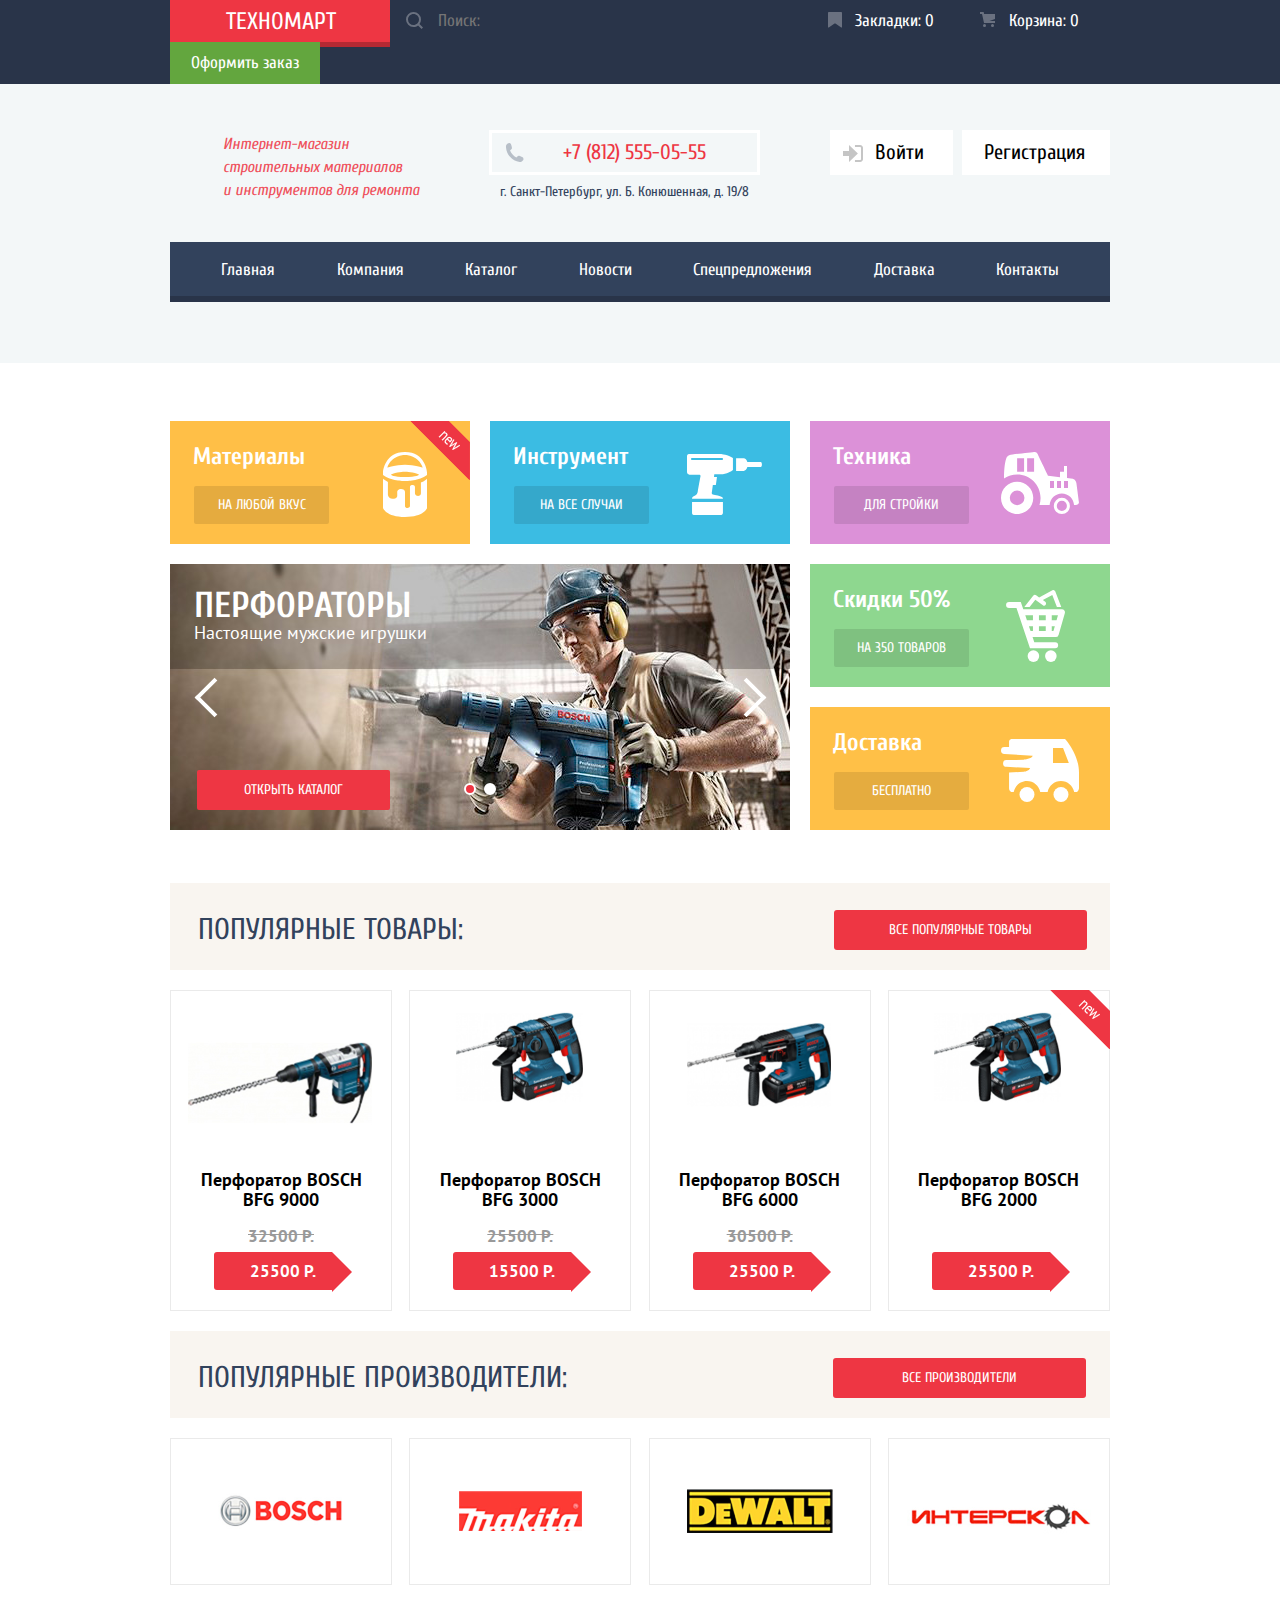
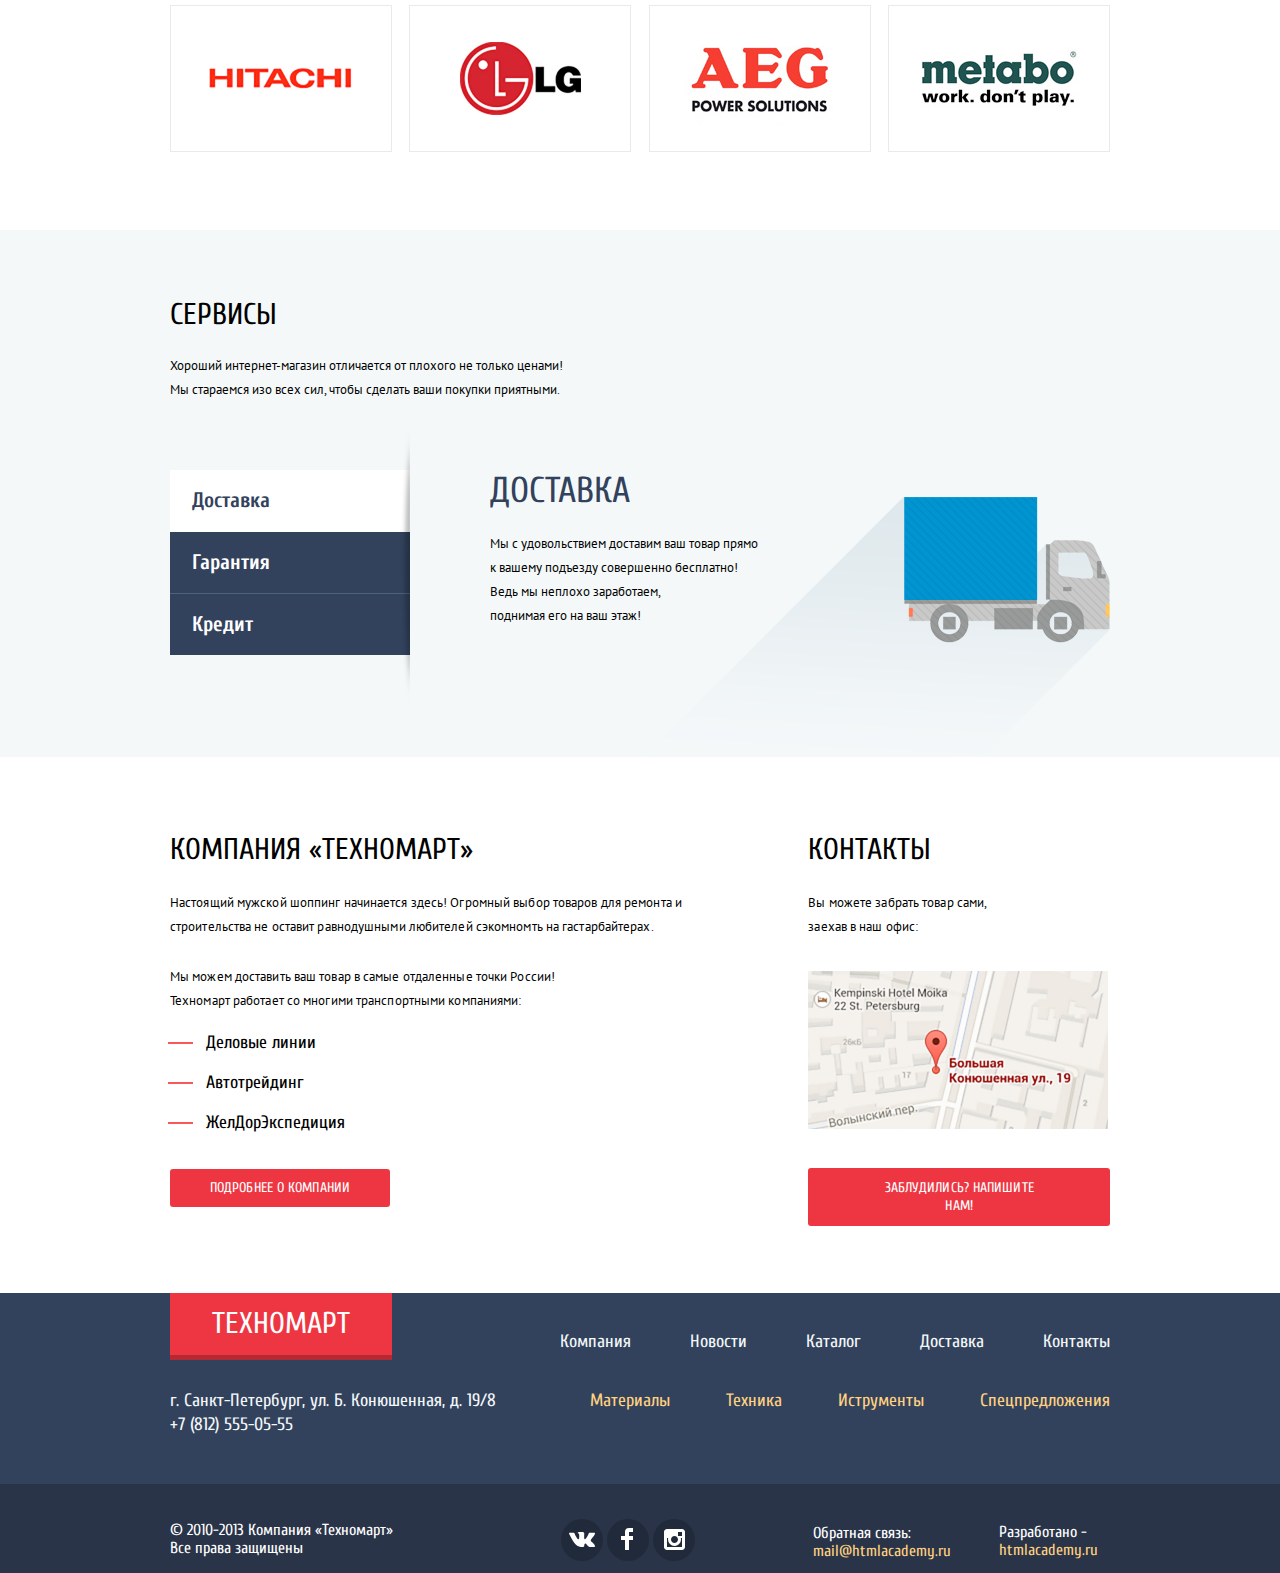
==== commit de38ba98: "Устранил замечания предварительной защиты" ====
--- a/index.html
+++ b/index.html
@@ -368,7 +368,7 @@
 				    </div>
 				    <div class="footer-contacts-mail"> <!--Блок обратной связи-->
               <span>Обратная связь:</span>
-              <a class="btn-feedback-form" href="mailto:info@technomart.ru?subject=">info@technomart.ru</a>
+              <a class="btn-feedback-form" href="mailto:info@technomart.ru?subject=">mail@htmlacademy.ru</a>
 				    </div>
 				    <div class="footer-copyright"> <!--Блок разработчика-->
               <span>Разработано -</span>
--- a/css/style.min.css
+++ b/css/style.min.css
@@ -1 +1 @@
-@-webkit-keyframes bounce{0%{-webkit-transform:translateY(-1000px);transform:translateY(-1000px)}70%{-webkit-transform:translateY(30px);transform:translateY(30px)}90%{-webkit-transform:translateY(-10px);transform:translateY(-10px)}to{-webkit-transform:translateY(0);transform:translateY(0)}}@keyframes bounce{0%{-webkit-transform:translateY(-1000px);transform:translateY(-1000px)}70%{-webkit-transform:translateY(30px);transform:translateY(30px)}90%{-webkit-transform:translateY(-10px);transform:translateY(-10px)}to{-webkit-transform:translateY(0);transform:translateY(0)}}@-webkit-keyframes shake{0%,to{-webkit-transform:translateX(0);transform:translateX(0)}10%,30%,50%,70%,90%{-webkit-transform:translateX(-10px);transform:translateX(-10px)}20%,40%,60%,80%{-webkit-transform:translateY(10px);transform:translateY(10px)}}@keyframes shake{0%,to{-webkit-transform:translateX(0);transform:translateX(0)}10%,30%,50%,70%,90%{-webkit-transform:translateX(-10px);transform:translateX(-10px)}20%,40%,60%,80%{-webkit-transform:translateY(10px);transform:translateY(10px)}}body{margin:0;padding:0;font-family:"PT Sans","Arial",sans-serif;font-size:14px;line-height:24px;font-weight:400;color:#000;background-color:#fff}a{text-decoration:none}img{max-width:100%;height:auto}.visually-hidden:not(:focus):not(:active),input[type=checkbox].visually-hidden,input[type=radio].visually-hidden{position:absolute;width:1px;height:1px;margin:-1px;border:0;padding:0;white-space:nowrap;-webkit-clip-path:inset(100%);clip-path:inset(100%);clip:rect(0,0,0,0);overflow:hidden}body,html{min-width:1200px}.container{width:940px;margin:0 auto;padding:0 10px}.logo-button{padding:10px 48px 8px 50px;min-width:122px;text-align:center;vertical-align:middle;background-color:#ee3643;-webkit-box-shadow:0 5px 0 0 #b52933;box-shadow:0 5px 0 0 #b52933}.logo-button:hover{background-color:#ca2c37}.logo-button:active{background-color:#ba2732}.header-top-menu{display:-webkit-box;display:-ms-flexbox;display:flex;-webkit-box-pack:justify;-ms-flex-pack:justify;justify-content:space-between;-webkit-box-align:center;-ms-flex-align:center;align-items:center;-ms-flex-wrap:wrap;flex-wrap:wrap}.search-button{width:17px;height:17px;background-color:transparent;border:0;opacity:.3}.search{position:relative}.bookmarks:hover::before,.cart:hover::before,.filter-option input[type=checkbox]+label:hover,.inner-page .cart:hover::before,.login-link:hover::before,.search-button:hover,input[type=text]:hover+button{opacity:1}.search input[type=text]:focus{color:#000}.search input[type=text]:focus+.search-button{opacity:1}.search input[type=text]:focus+.search-button path{fill:red}.search input[type=text]{background-color:transparent;border:0;padding-top:12px;padding-bottom:12px;min-width:240px;cursor:pointer}.inner-page .search input[type=text]{min-width:236px}input[type=text]:hover{background-color:#212a3a}input[type=text]:active,input[type=text]:focus{background-color:#fff}.search input[placeholder]{padding-left:48px}.search-button{position:absolute;top:11px;left:10px}.user-items .bookmarks{position:relative;display:inline-block;padding:12px 36px 12px 27px;min-width:49px;text-align:center;vertical-align:middle;background-color:#293449}.inner-page .bookmarks{padding-right:27px}.bookmarks::before,.cart::before{content:"";position:absolute;top:12px;left:0;width:14px;height:16px;background-image:url(../img/icon-bookmark.svg);background-repeat:no-repeat;background-position:0 0;opacity:.3}.bookmarks:hover{background-color:#212a3a}.bookmarks:active{background-color:#161d29}.cart-background{background-color:#ee3643;color:green}.cart,.order{display:inline-block;text-align:center;vertical-align:middle}.cart{position:relative;padding:12px 31px 12px 35px;min-width:49px}.cart,.inner-page .cart{background-color:#293449}.inner-page .cart-background{background-color:#ee3643}.cart::before{left:6px;width:15px;background-image:url(../img/icon-cart.svg)}.cart:hover{background-color:#212a3a}.cart:active{background-color:#161d29}.order{min-width:130px;background-color:#63a63e}.inner-page .order,.order{padding:12px 10px}.order:hover{background-color:#5fbb2d}.order:active{background-color:#518534}.user-items{margin-left:auto}.header-info,.middle-wrapper{display:-webkit-box;display:-ms-flexbox;display:flex;-webkit-box-align:center;-ms-flex-align:center;align-items:center;-ms-flex-wrap:wrap;flex-wrap:wrap}.middle-wrapper{-webkit-box-pack:justify;min-width:940px;-ms-flex-pack:justify;justify-content:space-between}.header-info{-ms-flex-pack:distribute;justify-content:space-around}.header-page-title{width:200px;margin:49px 40px 40px 53px}.user-navigation li{display:inline-block;vertical-align:middle;margin:0}.registration{margin-right:20px}.header-navigation{margin-bottom:67px}.inner-page .header-navigation{margin-bottom:64px}.site-navigation{display:-webkit-box;display:-ms-flexbox;display:flex;-webkit-box-pack:justify;-ms-flex-pack:justify;justify-content:space-between;-webkit-box-align:center;-ms-flex-align:center;align-items:center;-ms-flex-wrap:wrap;flex-wrap:wrap;width:940px;-webkit-box-shadow:0 6px #293449;box-shadow:0 6px #293449}.site-navigation a{display:block;padding:18px 6px;vertical-align:middle}.site-navigation li:first-child{padding-left:45px}.site-navigation li:last-child{padding-right:45px}.site-navigation a:focus,.site-navigation a:hover{background-color:#293449}.site-navigation a:active{background-color:#1d2739;color:rgba(255,255,255,.5)}.header{width:100%;background-color:#f3f7f8}.top-menu-wrapper{background-color:#293449}.header{margin-bottom:58px}.user-navigation{padding:0}.cards-item h3,.company-offer,.site-navigation{margin:0;padding:0}.popular-items-list,.slide-title{padding:0}.delivery-company,.list-services,.popular-company-list,.popular-items h3,.service{margin:0;padding:0}.footer-user-navigation{padding:0}.site-navigation{padding-top:1px;padding-bottom:0}.bookmarks,.cart,.order,.search input[type=text],.top-menu-logo{font-family:"Cuprum","Arial",sans-serif;font-weight:400;color:#fff}.top-menu-logo{text-transform:uppercase;background-color:#ee3643;font-size:24px;line-height:24px}.bookmarks,.cart,.order,.search input[type=text]{font-size:17px;line-height:18px}.header-top-menu,.list-services li:hover{background-color:#293449}.address,.contact-information a,.header-page-title,.user-navigation{font-family:"Cuprum","Arial",sans-serif}.header-page-title{font-size:16px;font-style:italic;line-height:23px;font-weight:400;color:#ef505b}.contact-information a{font-size:21px;font-style:normal;line-height:21px;font-weight:400;color:#ee3643;display:block;text-align:center;position:relative;padding-left:33px}.address{font-size:14px;line-height:24px;font-weight:400;color:#32425c}.inner-page .user-login,.user-navigation{font-size:21px;line-height:21px;font-weight:400;color:#000;list-style:none}.inner-page .user-login{text-decoration:none}.inner-page .user-account a,.inner-page .user-orders a{font-size:16px;line-height:18px;font-weight:400;color:#32425c;text-decoration:underline}.header-info{background-color:#f3f7f8}.contact .contact-information{border:3px solid #fff;margin:8px 35px 5px 26px}.contact-information{width:252px;padding-top:9px;padding-bottom:9px;padding-right:13px}.contact-information a::before,.inner-page .cart::before{content:"";position:absolute;background-repeat:no-repeat;background-position:0 0}.contact-information a::before{border-color:red;top:1px;left:13px;width:19px;height:19px;background-image:url(../img/icon-phone.svg)}.contact .address{margin:0 0 0 37px}.login-link a{padding-top:12px;padding-right:29px;padding-bottom:12px;min-width:49px;margin-right:4px;color:#000;background-color:#fff}.login-link svg{padding-left:13px;padding-right:7px;vertical-align:middle}.user-navigation{margin:0 0 0 auto;padding-bottom:21px}.inner-page .user-navigation{margin-left:auto;padding-top:6px;padding-bottom:0}.inner-page .cart,.login-link a,.registration a,.user-login,.user-logout{display:inline-block;text-align:center;vertical-align:middle}.registration a{padding:12px 25px 12px 22px;min-width:100px;color:#000;background-color:#fff}.user-navigation .login-link{position:relative}.inner-page .user-account a:hover,.inner-page .user-orders a:hover,.login-link a:hover,.registration a:hover{color:#ee3643}.login-link:hover path{fill:#293449}.login-link a:active,.registration a:active{color:#cacaca}.login-link:active path{fill:#cacaca}.inner-page .cart,.user-login,.user-logout{position:relative}.inner-page .cart{margin-right:-1px;padding:12px 28px 12px 38px;min-width:0}.inner-page .cart::before{top:11px;left:8px;width:15px;height:16px;background-image:url(../img/icon-cart.svg);opacity:.3}.user-account-block{display:flex;justify-content:space-between}.user-login,.user-logout{padding-top:10px;padding-bottom:10px;min-width:184px;background-color:#fff}.user-logout{min-width:10px}.user-login svg:first-child{padding-left:11px;padding-right:9px}.user-logout svg:last-child{padding-left:32px;padding-right:9px}.user-login:hover path,.user-logout:hover path{fill:#293449}.user-login:active{color:#cacaca}.user-login:active path,.user-logout:active path{fill:#cacaca}.inner-page .user-orders{padding-left:16px;padding-right:10px}.user-orders span{font-size:19px;vertical-align:top;padding-left:10px}.inner-page .user-account a:active,.inner-page .user-orders a:active{color:rgba(50,66,92,.3)}.header-navigation li{list-style:none;display:inline-block;vertical-align:middle}.header-navigation a{font-family:"Cuprum","Arial",sans-serif;font-size:17px;line-height:17px;font-weight:400;color:#fff}.header-navigation{background-color:#32425c}.inner-page .header{margin-bottom:23px}.block-title{font-family:"PT Sans","Arial",sans-serif;font-size:14px;font-weight:400;color:#000}.block-title,.breadcrumbs,.sort-panel a{line-height:18px}.breadcrumbs,.filter legend,.filter-button,.filter-option label,.input-price input[type=text],.pagination-list,.sort-panel a{font-family:"PT Sans","Arial",sans-serif;font-weight:400;color:#000}.filter legend{font-weight:700;font-size:17px;line-height:30px}.breadcrumbs{font-size:13px;padding:0;margin:0 0 18px;display:-webkit-box;display:-ms-flexbox;display:flex}.breadcrumbs a{color:#000;margin-right:50px}.breadcrumbs,.filter legend,.pagination-list{text-transform:uppercase}.inner-page .title{height:89px;margin-bottom:18px}.breadcrumbs,.breadcrumbs a{position:relative}.breadcrumbs li{list-style:none}.breadcrumbs-current{margin-right:1px}.breadcrumbs li:first-child::after,.breadcrumbs li:first-child::before{position:absolute;content:"";background-repeat:no-repeat;width:14px;height:12px}.breadcrumbs li:first-child::before{padding-left:15px;top:1px;background-image:url(../img/icon-home.svg)}.breadcrumbs li:first-child::after{top:2px;left:24px;background-image:url(../img/icon-right-small.svg)}.breadcrumbs li:nth-child(2)::after{position:absolute;top:2px;left:122px;content:"";background-image:url(../img/icon-right-small.svg);background-repeat:no-repeat;width:14px;height:12px}.breadcrumbs li:last-child::after{position:absolute;top:2px;left:242px;content:"";background-image:url(../img/icon-right-small.svg);background-repeat:no-repeat;width:14px;height:12px}.filter-block{width:220px;margin-right:20px}.wrapper-filter{width:220px;margin-bottom:12px;background-color:#f7f3ec}.catalog-columns{display:-webkit-box;display:-ms-flexbox;display:flex}.filter-item{margin:0;padding:0;border:0}.range-filter{width:220px;margin-top:14px}.range-controls{position:relative;height:41px;padding-top:39px;margin-bottom:9px;padding-right:20px;padding-left:20px;background-color:#f7f3ec;border-radius:5px}.range-controls .bar{width:80%;height:2px;background:#00ca74}.range-controls .scale{height:2px;background:#d7dcde}.range-controls .toggle{position:absolute;top:31px;left:0;width:4px;height:4px;padding:0;border:8px solid #fff;border-radius:50%;background-color:#ababab;-webkit-box-shadow:0 2px 1px 0 #cfcfcf;box-shadow:0 2px 1px 0 #cfcfcf;cursor:pointer}.range-controls .toggle-min{left:18px}.range-controls .toggle-max{left:160px}.price-controls{font-size:0}.price-controls span{font-size:12px;margin-right:12px}.price-controls label{display:inline-block;vertical-align:middle;font-size:17px;text-transform:uppercase}.price-controls input{font-family:"PT Sans","Arial",sans-serif;font-size:17px;text-align:center;color:#000;width:95px;padding:9px 0;margin-right:12px;border:0;border-radius:5px;background:#f7f3ec}.price-controls:hover input{background:#f7f3ec}.max-price{text-align:right}.max-price input{margin-right:0}.filter-share1{margin-top:27px;margin-bottom:14px}.filter-share2{margin-top:7px;margin-bottom:16px}.filter-block fieldset{border:0}.input-price input[type=text]{font-size:17px;line-height:18px}.filter-option label{font-size:15px;line-height:20px;position:relative;padding-left:33px;text-transform:uppercase;cursor:pointer}.manufacturer,.power-grid{margin-bottom:14px}.filter-option{margin-bottom:15px}.filter-option input[type=checkbox],.filter-option input[type=radio]{display:none}.filter-option input[type=checkbox]+label::before{content:"";position:absolute;width:26px;height:26px;top:-3px;left:-2px;background-image:url(../img/css_sprites.png);background-repeat:no-repeat;background-position:-55px -55px}.filter-option input[type=checkbox]:checked+label::after{content:'';position:absolute;width:26px;height:26px;top:-3px;left:-2px;background-image:url(../img/css_sprites.png);background-repeat:no-repeat;background-position:-8px -55px}.filter-option input[type=checkbox]+label,.filter-option input[type=radio]+label{opacity:.7}.filter-option input[type=checkbox]:checked+label{opacity:.3}.filter-option input[type=radio]+label::before{content:"";position:absolute;width:26px;height:26px;top:-3px;left:-2px;background-image:url(../img/css_sprites.png);background-repeat:no-repeat;background-position:-10px -10px}.filter-option input[type=radio]:checked+label::after{content:"";position:absolute;width:26px;height:26px;top:-3px;left:-2px;background-image:url(../img/css_sprites.png);background-repeat:no-repeat;background-position:-55px -10px}.filter-option input[type=radio]+label:hover,.sort-up a:hover path{opacity:1}.filter-option input[type=radio]:checked+label{opacity:.3}.inner-page .filter-button{display:inline-block;padding:10px 45px 8px 40px;margin-top:60px;text-align:center;vertical-align:middle;border:1px solid #e5e5e5;border-radius:2px;background-color:#fff}.catalog-block h3,.filter-block h2,.filter-block ul,.inner-page .footer-goods-company,.inner-page .footer-user-navigation,.inner-page .sort-panel,.sort-block h2{margin:0;padding:0}.sort-block,.sort-panel{display:-webkit-box;display:-ms-flexbox;display:flex;flex-wrap:wrap}.sort-block{min-width:685px;margin-bottom:20px;padding-left:16px;padding-top:10px;padding-bottom:4px;-webkit-box-pack:justify;background-color:#f7f3ec;text-transform:uppercase;-ms-flex-pack:justify;justify-content:space-between}.wrapper-filter .block-title{font-size:13px;text-transform:uppercase;margin:10px 0;display:-webkit-inline-box;display:-ms-inline-flexbox;display:inline-flex;padding-left:18px}.sort-panel{-ms-flex-pack:distribute;justify-content:space-around}.catalog-block{padding:0;width:700px;margin:0 0 33px}.catalog-item-list{margin:0;padding:0;-webkit-box-pack:justify;-ms-flex-pack:justify;justify-content:space-between;-ms-flex-wrap:wrap;flex-wrap:wrap}.catalog-item,.catalog-item-list,.pagination-list{display:-webkit-box;display:-ms-flexbox;display:flex}.catalog-item{margin-bottom:20px;-webkit-box-orient:vertical;-webkit-box-direction:normal;-ms-flex-direction:column;flex-direction:column;-webkit-box-pack:center;-ms-flex-pack:center;justify-content:center;-webkit-box-align:center;-ms-flex-align:center;align-items:center;cursor:pointer}.pagination-list{padding:0;margin:0 0 59px}.title{background-color:#f2f6f8}.title h1{font-family:"Cuprum","Arial",sans-serif;font-size:30px;line-height:30px;font-weight:400;color:#32425c;text-transform:uppercase;padding-top:29px;padding-left:28px}.filter-button,.pagination-list{font-size:13px;line-height:18px}.pagination-list .last-page,.pagination-list .pagination-btn{color:#000}.last-page,.pagination-btn{margin-right:10px;text-align:center;vertical-align:middle;border:1px solid #e5e5e5;border-radius:3px}.pagination-btn{display:flex;padding:10px 14px 10px 15px}.last-page{padding:10px 32px;min-width:76px}.pagination-btn:hover{border:1px solid #bdc6ca}.pagination-btn:active,.pagination-btn:focus{color:#fef5f6;background-color:#ee3643;border:1px solid #ee3643}.pagination-list .active-btn{color:#fff;background-color:#ee3643;border:1px solid #ee3643}.filter-option,.pagination-list,.sort-panel li,.sort-up-down li{list-style:none}.sort-block .block-title,.sort-panel a{font-size:13px}.sort-panel .sort-down{padding-right:18px}.sort-panel .sort-up{padding-right:21px}.sort-up path{opacity:.2}.activ path{fill:#ee3643;opacity:1}.sort-up a:active path,.sort-up a:focus path{fill:#ee3643;opacity:1}.sort-down path{opacity:.2}.sort-down a:hover path{opacity:1}.sort-down a:active path,.sort-down a:focus path{fill:#ee3643;opacity:1}.sort-panel .by-function{padding-right:46px}.by-function a,.by-function a:hover,.by-price a,.by-type a{color:#acaaa5;border-bottom:1px dashed #ee3643}.by-function a:hover{color:#000}.by-function a:active,.by-function a:focus{color:#ee3643;border-bottom:none}.sort-panel .by-type{padding-right:65px}.by-type a:hover{color:#000;border-bottom:1px dashed #ee3643}.by-type a:active,.by-type a:focus{color:#ee3643;border-bottom:none}.sort-panel .by-price{padding-right:71px}.sort-panel .activ a{color:#ee3643;border-bottom:none}.by-price a:hover{color:#000;border-bottom:1px dashed #ee3643}.by-price a:active,.by-price a:focus{color:#ee3643;border-bottom:none}.info-items-block{margin-bottom:68px}.info .info-block-title{margin:0 0 27px;padding:64px 0 0}.info .info-item{margin:0;padding:0}.info-block-wrapper{width:100%;background-color:#f4f8f9;height:100%}.bottom-line,.top-line{display:-webkit-box;display:-ms-flexbox;display:flex;-webkit-box-pack:justify;-ms-flex-pack:justify;justify-content:space-between;flex-wrap:wrap}.top-line{margin-bottom:20px}.bottom-line{-ms-flex-wrap:wrap}.vertical-line .discount{margin-bottom:20px}.promo-block{margin-bottom:53px}.cards-item .btn{display:inline-block;padding:10px 23px;min-width:89px;text-align:center;vertical-align:middle;background-color:#e5e5e5;margin-left:24px}.delivery,.discount,.materials,.mechanism,.tools{position:relative;width:300px;height:123px}.flag-new::before{content:'';position:absolute;top:0;right:0;z-index:11;width:60px;height:60px;background-image:url(../img/new-flag.png);background-repeat:no-repeat;background-position:0 0}.delivery p::after,.discount p::after,.materials p::after,.mechanism p::after,.tools p::after{content:"";position:absolute;bottom:27px;right:43px;width:44px;height:65px;background-image:url(../img/icon-1.svg);background-repeat:no-repeat;background-position:0 0}.delivery p::after,.discount p::after,.mechanism p::after,.tools p::after{bottom:29px;right:28px;width:75px;height:61px;background-image:url(../img/icon-2.svg)}.delivery p::after,.discount p::after,.mechanism p::after{bottom:30px;right:31px;width:78px;height:62px;background-image:url(../img/icon-3.svg)}.delivery p::after,.discount p::after{bottom:25px;right:45px;width:59px;height:72px;background-image:url(../img/icon-4.svg)}.delivery p::after{bottom:28px;right:31px;width:78px;height:63px;background-image:url(../img/icon-5.svg)}.cards-item h3{padding-top:21px;padding-left:23px}.slider{height:266px}.company-offer{list-style:none}.company-offer h3,.company-offer-item a{font-family:"Cuprum","Arial",sans-serif;font-size:24px;line-height:30px;font-weight:700;color:#fff}.company-offer-item a{font-size:14px;line-height:18px;font-weight:400;border-radius:2px;text-transform:uppercase}.company-offer .materials{background-color:#ffbf47}.company-offer .tools{background-color:#3bbce3}.company-offer .mechanism{background-color:#dc91d8}.company-offer .discount{background-color:#8ed78f}.company-offer .delivery{background-color:#ffc047}.cards-item .btn{background-color:rgba(0,0,0,.1)}.cards-item .btn:focus,.cards-item .btn:hover{background-color:rgba(0,0,0,.2)}.cards-item .btn:active{background-color:rgba(0,0,0,.3)}.slider .slide-title{font-family:"Cuprum","Arial",sans-serif;font-size:36px;line-height:30px;font-weight:700;color:#fff;text-transform:uppercase}.slider .slide-description,.slider a{font-family:"PT Sans","Arial",sans-serif;font-size:18px;line-height:24px;font-weight:400;color:#fff}.slider a{font-family:"Cuprum","Arial",sans-serif;font-size:14px;line-height:18px}.slider::after{content:"";visibility:hidden;background-image:url(../img/slider2.jpg)}.slider{width:620px;position:relative}.slider-list{margin:0;padding:0;list-style:none}.slide-description{margin:0}.slide{display:none}.slide-title{width:620px;margin:0 0 0 24px;padding-top:27px}.slide-description{margin-left:24px;padding-bottom:125px}.slider-btn{display:inline-block;margin-left:27px;margin-bottom:20px;padding:11px 44px;min-width:105px;text-align:center;vertical-align:middle;background-color:#ee3643;border-radius:3px;cursor:pointer}.slider-btn:hover{background-color:#ca2c37}.slider-btn:active{background-color:#ba2732}.slider-controls{position:absolute;bottom:23px;right:286px;z-index:20;font-size:0}.arrow-left::after,.arrow-left::before,.arrow-right::after,.arrow-right::before{content:"";position:absolute;z-index:20;display:block;width:28px;height:4px;background:#fff;cursor:pointer}.arrow-left::before{left:22px;top:123px;-webkit-transform:rotate(-45deg);-ms-transform:rotate(-45deg);transform:rotate(-45deg)}.arrow-left::after,.arrow-right::after,.arrow-right::before{-webkit-transform:rotate(45deg);-ms-transform:rotate(45deg);transform:rotate(45deg)}.arrow-left::after{left:22px;top:140px}.arrow-right::after,.arrow-right::before{right:21px;top:123px}.arrow-right::after{top:140px;-webkit-transform:rotate(-45deg);-ms-transform:rotate(-45deg);transform:rotate(-45deg)}.slider-controls label{display:inline-block;width:8px;height:8px;margin-right:8px;vertical-align:top;background-color:transparent;border:2px solid #fff;border-radius:50%;cursor:pointer}#btn-1:checked~.slider-list{background-image:url(../img/slider.jpg);background-color:#7d797b}#btn-2:checked~.slider-list{background-image:url(../img/slider2.jpg);background-color:#64373d}#btn-1:checked~.slider-list #slide1,#btn-2:checked~.slider-list #slide2,#credit:checked~.service #sl3,#delivery:checked~.service #sl1,#guaranty:checked~.service #sl2{display:block}#btn-1:checked~.slider-controls label[for=btn-1],#btn-2:checked~.slider-controls label[for=btn-2]{background-color:#ee3643}#btn-1:not(:checked)~.slider-controls label[for=btn-1],#btn-2:not(:checked)~.slider-controls label[for=btn-2]{background-color:#fff}.popular-items-block{display:-webkit-box;display:-ms-flexbox;display:flex;-webkit-box-pack:justify;-ms-flex-pack:justify;justify-content:space-between;-webkit-box-align:center;-ms-flex-align:center;align-items:center;padding-left:28px;padding-top:7px;padding-right:23px}.btn-popular-company,.btn-popular-items{display:inline-block;padding:11px 55px;min-width:111px;text-align:center;vertical-align:middle;background-color:#ee3643;border-radius:3px}.btn-popular-company{padding:11px 61px;min-width:131px}.btn-popular-company:hover,.btn-popular-items:hover{background-color:#ca2c37}.popular-items-block{margin-bottom:20px}.card-item,.popular-item,.popular-items-list{display:-webkit-box;display:-ms-flexbox;display:flex}.popular-items-list{margin:0 0 20px;-webkit-box-pack:justify;-ms-flex-pack:justify;justify-content:space-between}.card-item,.popular-item{-webkit-box-orient:vertical;-webkit-box-direction:normal;-ms-flex-direction:column;flex-direction:column;-webkit-box-align:center;-ms-flex-align:center;align-items:center}.catalog-category,.catalog-item-title{display:block;text-align:center}.catalog-item,.popular-item{position:relative;display:inline-block;width:220px;vertical-align:middle;border:1px solid #eaeaea;text-align:center}.catalog-item .flag,.popular-item .flag{position:absolute;top:-1px;right:-1px;width:60px;height:60px;text-indent:-1000px;overflow:hidden;z-index:20}.actions .item-buy::before,.catalog-item .flag-new,.popular-item .flag-new{background-image:url(../img/new-flag.png);background-repeat:no-repeat;background-position:0 0}.catalog-item .actions,.popular-item .actions{position:absolute;top:0;left:0;width:218px;height:88px;padding:40px 0;background-color:#fff;z-index:10}.actions .item-buy{padding:10px 2px;background-color:#63a63e;color:#fff}.actions .item-bookmarks,.actions .item-buy{display:block;width:130px;margin:5px auto 8px;font-size:14px;font-weight:400;font-family:"Cuprum","Arial",sans-serif;line-height:18px;text-decoration:none;text-transform:uppercase;border-radius:3px}.actions .item-buy,.popular-item .item-buy{position:relative}.actions .item-buy::before{content:"";position:absolute;top:11px;left:13px;width:15px;height:16px;background-image:url(../img/icon-cart.svg);opacity:.3}.item-buy:hover::before{opacity:1}.actions .item-buy{-webkit-box-shadow:inset 0 -3px 0 0 #367315;box-shadow:inset 0 -3px 0 0 #367315}.actions .item-buy:hover{background-color:#5fbb2d}.actions .item-buy:active{background-color:#518534;box-shadow:none}.actions .item-bookmarks{padding:7px 0;color:#32425c;background-color:#fff;border:3px solid #63a63e;border-bottom-color:#63a63e}.actions .item-bookmarks:hover{border-color:#32425c}.actions .item-bookmarks:active{color:rgba(50,66,92,.3);border-color:rgba(0,0,0,.3)}.catalog-item .actions,.popular-item .actions{display:none}.catalog-item:hover .actions,.popular-item:hover .actions{display:block}.catalog-item .image,.popular-item .image{width:218px;height:155px;margin-top:10px}.catalog-item .image img,.popular-item .image img{max-width:100%}.catalog-item h3,.popular-item .popular-title{min-height:40px;padding:0 25px;margin-top:10px;margin-bottom:15px}.catalog-item-price{padding:0;height:17px;margin:12px 0 10px;color:#999;text-decoration:line-through}.inner-page .catalog-item-price{margin-top:-3px}.catalog-item .item-discount,.popular-item .item-discount{position:relative;width:80px;margin:10px 43px 20px;padding:10px 29px;color:#fff;background:#ee3643;border-radius:3px}.catalog-item .item-discount:after,.popular-item .item-discount:after{content:"";position:absolute;top:0;right:-20px;width:0;height:0;border:20px solid #fff;border-left-color:#ee3643}.catalog-item:hover,.popular-item:hover{-webkit-box-shadow:-2px 1px 15px 0 #a9adb5,2px 15px 25px 0 #a9adb5;box-shadow:-2px 1px 15px 0 #a9adb5,2px 15px 25px 0 #a9adb5;opacity:1}.popular-items-block{background-color:#f9f5f0}.popular-items-block .block-title{font-family:"Cuprum","Arial",sans-serif;font-size:30px;line-height:30px;font-weight:400;text-transform:uppercase;color:#32425c}.popular-items-block a{color:#fff}.catalog-item h3,.catalog-item-new h3,.popular-item h3{font-family:"PT Sans","Arial",sans-serif;font-size:18px;line-height:20px;font-weight:700;color:#000}.item-bookmarks,.item-buy,.popular-items-block a{font-family:"Cuprum","Arial",sans-serif;font-size:14px;line-height:18px;font-weight:400;text-transform:uppercase}.item-buy{color:#fff}.item-bookmarks{color:#32425c}.catalog-item-price b,.item-discount,.item-discount a{font-family:"PT Sans","Arial",sans-serif;font-size:17px;line-height:18px;font-weight:700;color:#999}.item-discount,.item-discount a{color:#fff}.popular-company-block{display:-webkit-box;display:-ms-flexbox;display:flex;-webkit-box-pack:justify;-ms-flex-pack:justify;justify-content:space-between;-webkit-box-align:center;-ms-flex-align:center;align-items:center;padding-left:28px;padding-top:7px;padding-right:24px}.brand-company,.popular-company-list{display:-webkit-box;display:-ms-flexbox;display:flex;-ms-flex-wrap:wrap;flex-wrap:wrap}.popular-company-list{-ms-flex-line-pack:justify;align-content:space-between;-webkit-box-pack:justify;-ms-flex-pack:justify;justify-content:space-between}.brand-company{-webkit-box-pack:center;-ms-flex-pack:center;justify-content:center;-webkit-box-align:center;-ms-flex-align:center;align-items:center}.popular-company-block{margin-bottom:20px}.popular-company{margin-bottom:58px}.brand-company:hover{-webkit-box-shadow:-2px 1px 15px 0 #a9adb5,2px 15px 25px 0 #a9adb5;box-shadow:-2px 1px 15px 0 #a9adb5,2px 15px 25px 0 #a9adb5}.brand-company:active{opacity:.3}.popular-company-block{background-color:#f9f5f0}.brand-company{width:220px;height:145px;border:1px solid #eaeaea;margin-bottom:20px}.popular-company-list{list-style:none}.popular-company-block .block-title,.popular-company-block a{font-family:"Cuprum","Arial",sans-serif;font-size:30px;line-height:30px;font-weight:400;color:#32425c;text-transform:uppercase}.popular-company-block a{font-size:14px;line-height:18px;color:#fff;background-color:#ee3643}.services-block .services-block-title,.services-block .slogan{margin:0}.services-block .services-block-title{padding-bottom:24px}.services-block{margin-bottom:78px}.service-block-info,.services{display:-webkit-box;display:-ms-flexbox;display:flex}.services{-ms-flex-wrap:wrap;flex-wrap:wrap;-webkit-box-align:center;-ms-flex-align:center;align-items:center;width:400px;padding-top:70px;padding-bottom:68px}.service-block-info{-webkit-box-pack:start;-ms-flex-pack:start;justify-content:flex-start;position:relative}.list-services li{width:240px;height:61px;-webkit-box-align:center;-ms-flex-align:center;align-items:center;color:#fff;border-bottom:1px solid #4d637b;background-color:#32425c}.list-services label{display:block;padding-left:22px;padding-top:15px;padding-bottom:16px;font-family:"Cuprum","Arial",sans-serif;font-size:21px;line-height:30px;font-weight:700;cursor:pointer}.list-services .credit-active{border-bottom:none;margin-bottom:102px}.service::after,.service::before{content:"";visibility:hidden}.service::before{background-image:url(../img/guaranty.png)}.service::after{background-image:url(../img/credit.png)}#delivery:checked~.service{background-image:url(../img/delivery.png);background-repeat:no-repeat;background-position:232px 27px}#credit:checked~.service,#guaranty:checked~.service{background-image:url(../img/guaranty.png);background-repeat:no-repeat;background-position:315px 0}#credit:checked~.service{background-image:url(../img/credit.png);background-position:220px 0}#credit:checked~.list-services label[for=credit],#delivery:checked~.list-services label[for=delivery],#guaranty:checked~.list-services label[for=guaranty]{padding-bottom:18px;color:#000;background-color:#fff}#credit:checked~.list-services label[for=credit]:visited,#delivery:checked~.list-services label[for=delivery]:visited,#guaranty:checked~.list-services label[for=guaranty]:visited{color:#000;background-color:#fff}.service,.service::after,.service::before{width:auto}.services-block-wrapper{width:100%;background-color:#f4f8f9}.credit-active h3,.delivery-active h3,.guaranty-active h3,.info-block-title,.services .services-block-title{font-family:"Cuprum","Arial",sans-serif;font-size:30px;line-height:30px;font-weight:400;color:#000;text-transform:uppercase}.inner-page .info-block-title{letter-spacing:.16px}.credit-active p,.delivery-active p,.guaranty-active p,.info .info-item,.services .slogan{font-family:"PT Sans","Arial",sans-serif;font-size:13px;line-height:24px;font-weight:400;color:#000}.info .info-item{letter-spacing:.1px}.service-block-info .visually-hidden,.social-btn span{display:none}.list-services,.service{list-style:none}.list-services{position:relative}.list-services::after{content:"";position:absolute;z-index:70;top:-45px;left:230px;width:10px;height:284px;background-image:url(../img/line.png);background-repeat:no-repeat;background-position:0 0}.credit-active h3,.delivery-active h3,.guaranty-active h3{font-size:36px;line-height:36px;color:#32425c;margin:3px 0 0}.credit-active a,.delivery-company li{font-family:"Cuprum","Arial",sans-serif;font-weight:400}.credit-active a{text-transform:uppercase;margin-left:80px;background-color:#ee3643;font-size:14px;line-height:18px;color:#fff}.delivery-company li{font-size:18px;line-height:20px;color:#000;position:relative;padding-left:36px;padding-bottom:20px}.service-title{padding-left:80px}.service-description{width:700px;padding-left:80px;padding-bottom:15px;padding-top:10px}.company-promo{display:-webkit-box;display:-ms-flexbox;display:flex;-webkit-box-pack:justify;-ms-flex-pack:justify;justify-content:space-between}.left-column{width:540px;margin-right:113px}.right-column{width:310px}.company-promo .address-title,.company-promo .company-info,.company-promo .company-title{margin:0 0 26px}.company-promo .company-delivery{margin:0 0 20px}.company-promo .address-info{margin:0 0 32px}.company-promo .company-delivery{padding-right:132px}.company-promo .address-info{padding-right:119px}.delivery-company li::before{content:'';position:absolute;left:-2px;top:9px;display:block;width:25px;height:2px;background:#fb565a}.about-company .btn-company{text-transform:uppercase}.about-company{margin:16px 0 86px}.about-company a{margin:0}.open-modal{margin:31px 0 0}.btn-company,.modal-btn{display:inline-block;margin-bottom:20px;text-align:center;vertical-align:middle;background-color:#ee3643;border-radius:3px}.btn-company{margin-left:27px;cursor:pointer;padding:10px 40px;min-width:105px}.btn-company:hover,.button-form .button-submit:hover,.button-form .submit-order:hover,.modal-btn:hover{background-color:#ca2c37}.modal-btn{padding:11px 61px;min-width:121px}.company-promo .delivery-company,.footer-goods-company li,.footer-top li{list-style:none}.company-promo,.company-promo a,.open-modal a{font-family:"Cuprum","Arial",sans-serif}.company-promo .delivery,.company-promo h2,.company-promo p{font-size:30px;line-height:30px;font-weight:400;color:#000}.company-promo p{font-family:"PT Sans","Arial",sans-serif;font-size:13px;line-height:24px;letter-spacing:.1px}.company-promo .delivery{font-size:18px;line-height:20px}.company-promo a,.open-modal a{font-size:14px;line-height:18px;font-weight:400;color:#fff}.company-promo img{background-color:#eee8ef}.company-promo h2,.open-modal a{text-transform:uppercase}.footer-top-logo{display:inline-block;padding:16px 42px;min-width:136px;text-align:center;vertical-align:middle;background-color:#ee3643}.footer-top{margin-bottom:36px}.footer-middle,.footer-top,.footer-user-navigation{display:-webkit-box;display:-ms-flexbox;display:flex;-webkit-box-pack:justify;-ms-flex-pack:justify;justify-content:space-between}.footer-user-navigation{-webkit-box-align:center;-ms-flex-align:center;align-items:center;width:550px;margin:36px 0 0}.inner-page .footer-user-navigation{-webkit-box-align:end;-ms-flex-align:end;align-items:flex-end}.footer-middle{margin-bottom:47px}.footer-address{width:380px}.address-company a,.footer-user-navigation a{font-family:"Cuprum","Arial",sans-serif;font-size:18px;line-height:24px;font-weight:400;color:#f3f7f9}.footer-goods-company{display:-webkit-box;display:-ms-flexbox;display:flex;-webkit-box-pack:justify;-ms-flex-pack:justify;justify-content:space-between;-webkit-box-align:start;-ms-flex-align:start;align-items:flex-start;width:540px;margin:0}.inner-page .footer-goods-company{width:525px}.footer-bottom,.footer-contacts,.footer-contacts-mail,.footer-copyright{margin:0}.footer-bottom{display:-webkit-box;display:-ms-flexbox;display:flex;-webkit-box-align:center;-ms-flex-align:center;align-items:center}.footer-contacts{min-width:235px;margin-right:155px;margin-top:21px}.footer-social{min-width:135px;margin-right:118px;margin-top:24px}.footer-contacts-mail{min-width:140px}.footer-copyright{display:-webkit-box;display:-ms-flexbox;display:flex;-webkit-box-orient:vertical;-webkit-box-direction:normal;-ms-flex-direction:column;flex-direction:column;-webkit-box-align:start;-ms-flex-align:start;align-items:flex-start;margin-right:auto;margin-left:46px;padding-top:26px}.footer{background-color:#32425c}.footer-top-logo{font-family:"Cuprum","Arial",sans-serif;font-size:30px;line-height:30px;font-weight:400;color:#fff;text-transform:uppercase}.footer-goods-company li,.footer-user-navigation li{display:inline-block;vertical-align:middle}.footer-goods-company a:hover,.footer-user-navigation a:hover{text-decoration:underline}.footer-user-navigation a:active{color:rgba(241,245,247,.5);text-decoration:none}.footer-goods-company a:active{color:rgba(255,209,128,.5);text-decoration:none}.footer-address,.footer-goods-company a{font-family:"Cuprum","Arial",sans-serif;font-size:18px;line-height:24px;font-weight:400}.footer-address{margin:0;color:#f3f7f9}.footer-goods-company a{color:#ffd180}.footer-bottom-wrapper{width:100%;background-color:#293449}.footer-contacts p,.footer-contacts-mail a,.footer-contacts-mail span,.footer-copyright a,.footer-copyright span{font-family:"Cuprum","Arial",sans-serif;font-size:16px;line-height:18px;font-weight:400;color:#fff}.footer-social{text-align:center}.social-btn{color:#fff}.social-btn-fb,.social-btn-inst,.social-btn-vk{position:relative;display:inline-block;vertical-align:middle;width:42px;height:42px;line-height:42px;text-decoration:none;background-color:#212a3a;border-radius:50px}.button-form .order-close:hover,.social-btn-fb:hover,.social-btn-inst:hover,.social-btn-vk:hover{background-color:#ee3643}.social-btn-fb::before,.social-btn-inst::before,.social-btn-vk::before{content:"";position:absolute;top:13px;left:8px;width:26px;height:15px;background-image:url(../img/icon-vk.svg);background-repeat:no-repeat}.social-btn-fb::before,.social-btn-inst::before{top:9px;left:14px;width:12px;height:22px;background-image:url(../img/icon-fb.svg)}.social-btn-inst::before{top:10px;left:11px;width:21px;height:21px;background-image:url(../img/icon-insta.svg)}.footer-contacts-mail{display:-webkit-box;display:-ms-flexbox;display:flex;-webkit-box-orient:vertical;-webkit-box-direction:normal;-ms-flex-direction:column;flex-direction:column;-webkit-box-align:start;-ms-flex-align:start;align-items:flex-start;text-align:right;padding-top:27px}.footer-contacts-mail a,.footer-copyright a{color:#ffd180}.footer-contacts-mail a:hover{text-decoration:underline}.footer-contacts-mail a:active{color:#ee3643;text-decoration:none}.footer-copyright{text-align:right}.footer-copyright a:hover{text-decoration:underline}.footer-copyright a:active{color:#ee3643;text-decoration:none}.modal,.modal-close{background-color:#fff}.modal{color:#000;-webkit-box-shadow:0 30px 50px rgba(0,0,0,.7);box-shadow:0 30px 50px rgba(0,0,0,.7);position:fixed}.modal-close{position:absolute;top:7px;right:7px;width:21px;height:21px;font-size:0;border:0;cursor:pointer;z-index:3}.modal-close::after,.modal-close::before{content:"";position:absolute;top:9px;left:0;width:21px;height:3px;background-color:#ee3643}.modal-close::before{-webkit-transform:rotate(45deg);-ms-transform:rotate(45deg);transform:rotate(45deg)}.modal-close::after{-webkit-transform:rotate(-45deg);-ms-transform:rotate(-45deg);transform:rotate(-45deg)}.modal-login{font-family:"Cuprum","Arial",sans-serif;font-size:18px;line-height:18px;font-weight:400;width:620px;margin-left:-310px;padding-top:48px;z-index:1000;top:135px;left:50%;border-top:7px solid #ee3643}.user-data input[type=email],.user-data input[type=text]{border:2px solid #dee3e4}.user-data input[type=email],.user-data input[type=text],.user-data textarea[name=letter]{font-family:"PT Sans","Arial",sans-serif;font-size:14px;line-height:18px;font-weight:400;color:#a9a9a9}.user-data input[type=email]:hover,.user-data input[type=text]:hover,.user-data textarea[name=letter]:hover{border-color:#b5b5b5}.user-data input[type=email]:focus,.user-data input[type=text]:focus,.user-data textarea[name=letter]:focus{border-color:#ee3643}.user-data{margin:0 auto}.button-form,.feedback-form,.user-data{display:-webkit-box;display:-ms-flexbox;display:flex;-ms-flex-pack:distribute;justify-content:space-around;-ms-flex-wrap:wrap;flex-wrap:wrap}.feedback-form{width:460px;margin:0;padding:0}.appointment-item{margin:0}.button-form{width:620px;background-color:#f4f4f4}.appointment-item{width:220px}.name{margin-right:20px;margin-bottom:22px}.textarea{width:460px}.appointment-item label{display:block;margin-bottom:15px}.appointment-item input,.user-data textarea[name=letter]{-webkit-box-sizing:border-box;box-sizing:border-box;border:2px solid #dee3e4;border-radius:2px;outline:0}.appointment-item input{padding:10px 14px;width:220px}.user-data textarea[name=letter]{width:460px;padding-top:10px;padding-left:14px;padding-right:14px}.user-data textarea{margin-bottom:37px}.button-form .button-submit{display:block;padding-top:14px;padding-bottom:14px;width:460px;border:0;border-radius:5px;margin-top:37px;margin-bottom:37px}.size-background{width:100%;min-height:112px;background-color:#f4f4f4}.modal-map{width:940px;height:446px;margin-left:-470px;z-index:1000;top:55px;left:50%}.modal-map p{position:absolute;top:0;left:0;z-index:1;margin:0}.modal-map iframe{position:relative;z-index:2;border:0}.button,.button-submit,.modal-buy-curt{font-family:"Cuprum","Arial",sans-serif;font-weight:400}.button-submit{font-size:14px;line-height:18px;text-transform:uppercase;text-align:center;color:#fff;background-color:#ee3643}.button,.modal-buy-curt{color:#000;background-color:#fff}.button{text-transform:uppercase;font-size:14px;line-height:18px}.modal-buy-curt{font-size:30px;line-height:30px;z-index:1000;width:620px;margin-left:-310px;top:47px;left:50%;border-top:7px solid #ee3643}.info-order{display:-webkit-box;display:-ms-flexbox;display:flex;-webkit-box-pack:center;-ms-flex-pack:center;justify-content:center;-webkit-box-align:center;-ms-flex-align:center;align-items:center;-ms-flex-wrap:wrap;flex-wrap:wrap}.info-order img{margin-top:48px;margin-right:32px;margin-bottom:49px}.button-form .order-close,.button-form .submit-order{display:inline-block;vertical-align:middle;border-radius:5px;margin-top:37px;margin-bottom:37px}.button-form .submit-order{margin-right:20px;color:#fff;background-color:#ee3643;border:0;padding:14px 62px 14px 59px;min-width:99px}.button-form .order-close{padding:14px 48px 14px 44px;min-width:128px}.modal{display:none}.modal-error,.modal-show{-webkit-animation-duration:.6s;animation-duration:.6s}.modal-show{display:block;-webkit-animation-name:bounce;animation-name:bounce}.modal-error{-webkit-animation-name:shake;animation-name:shake}+@-webkit-keyframes bounce{0%{-webkit-transform:translateY(-1000px);transform:translateY(-1000px)}70%{-webkit-transform:translateY(30px);transform:translateY(30px)}90%{-webkit-transform:translateY(-10px);transform:translateY(-10px)}to{-webkit-transform:translateY(0);transform:translateY(0)}}@keyframes bounce{0%{-webkit-transform:translateY(-1000px);transform:translateY(-1000px)}70%{-webkit-transform:translateY(30px);transform:translateY(30px)}90%{-webkit-transform:translateY(-10px);transform:translateY(-10px)}to{-webkit-transform:translateY(0);transform:translateY(0)}}@-webkit-keyframes shake{0%,to{-webkit-transform:translateX(0);transform:translateX(0)}10%,30%,50%,70%,90%{-webkit-transform:translateX(-10px);transform:translateX(-10px)}20%,40%,60%,80%{-webkit-transform:translateY(10px);transform:translateY(10px)}}@keyframes shake{0%,to{-webkit-transform:translateX(0);transform:translateX(0)}10%,30%,50%,70%,90%{-webkit-transform:translateX(-10px);transform:translateX(-10px)}20%,40%,60%,80%{-webkit-transform:translateY(10px);transform:translateY(10px)}}body{margin:0;padding:0;font-family:"PT Sans","Arial",sans-serif;font-size:14px;line-height:24px;font-weight:400;color:#000;background-color:#fff}a{text-decoration:none}img{max-width:100%;height:auto}.visually-hidden:not(:focus):not(:active),input[type=checkbox].visually-hidden,input[type=radio].visually-hidden{position:absolute;width:1px;height:1px;margin:-1px;border:0;padding:0;white-space:nowrap;-webkit-clip-path:inset(100%);clip-path:inset(100%);clip:rect(0,0,0,0);overflow:hidden}body,html{min-width:1200px}.container{width:940px;margin:0 auto;padding:0 10px}.logo-button{padding:10px 48px 8px 50px;min-width:122px;text-align:center;vertical-align:middle;background-color:#ee3643;-webkit-box-shadow:0 5px 0 0 #b52933;box-shadow:0 5px 0 0 #b52933}.logo-button:hover{background-color:#ca2c37}.logo-button:active{background-color:#ba2732}.header-top-menu{display:-webkit-box;display:-ms-flexbox;display:flex;-webkit-box-pack:justify;-ms-flex-pack:justify;justify-content:space-between;-webkit-box-align:center;-ms-flex-align:center;align-items:center;-ms-flex-wrap:wrap;flex-wrap:wrap}.search-button{width:17px;height:17px;background-color:transparent;border:0;opacity:.3}.search{position:relative}.bookmarks:hover::before,.cart:hover::before,.filter-option input[type=checkbox]+label:hover,.inner-page .cart:hover::before,.login-link:hover::before,.search-button:hover,input[type=text]:hover+button{opacity:1}.search input[type=text]:focus{color:#000}.search input[type=text]:focus+.search-button{opacity:1}.search input[type=text]:focus+.search-button path{fill:red}.search input[type=text]{background-color:transparent;border:0;padding-top:12px;padding-bottom:12px;min-width:240px;cursor:pointer}.inner-page .search input[type=text]{min-width:236px}input[type=text]:hover{background-color:#212a3a}input[type=text]:active,input[type=text]:focus{background-color:#fff}.search input[placeholder]{padding-left:48px}.search-button{position:absolute;top:11px;left:10px}.user-items .bookmarks{position:relative;display:inline-block;padding:12px 36px 12px 27px;min-width:49px;text-align:center;vertical-align:middle;background-color:#293449}.inner-page .bookmarks{padding-right:33px;min-width:40px}.bookmarks::before,.cart::before{content:"";position:absolute;top:12px;left:0;width:14px;height:16px;background-image:url(../img/icon-bookmark.svg);background-repeat:no-repeat;background-position:0 0;opacity:.3}.bookmarks:hover{background-color:#212a3a}.bookmarks:active{background-color:#161d29}.cart-background{background-color:#ee3643;color:green}.cart,.order{display:inline-block;text-align:center;vertical-align:middle}.cart{position:relative;padding:12px 31px 12px 35px;min-width:49px}.cart,.inner-page .cart{background-color:#293449}.inner-page .cart-background{background-color:#ee3643}.cart::before{left:6px;width:15px;background-image:url(../img/icon-cart.svg)}.cart:hover{background-color:#212a3a}.cart:active{background-color:#161d29}.order{min-width:130px;background-color:#63a63e}.inner-page .order,.order{padding:12px 10px}.order:hover{background-color:#5fbb2d}.order:active{background-color:#518534}.user-items{margin-left:auto}.header-info,.middle-wrapper{display:-webkit-box;display:-ms-flexbox;display:flex;-webkit-box-align:center;-ms-flex-align:center;align-items:center;-ms-flex-wrap:wrap;flex-wrap:wrap}.middle-wrapper{-webkit-box-pack:justify;min-width:940px;-ms-flex-pack:justify;justify-content:space-between}.header-info{-ms-flex-pack:distribute;justify-content:space-around}.header-page-title{width:200px;margin:49px 40px 40px 53px}.user-navigation li{display:inline-block;vertical-align:middle;margin:0}.registration{margin-right:20px}.header-navigation{margin-bottom:67px}.inner-page .header-navigation{margin-bottom:64px}.site-navigation{display:-webkit-box;display:-ms-flexbox;display:flex;-webkit-box-pack:justify;-ms-flex-pack:justify;justify-content:space-between;-webkit-box-align:center;-ms-flex-align:center;align-items:center;-ms-flex-wrap:wrap;flex-wrap:wrap;width:940px;-webkit-box-shadow:0 6px #293449;box-shadow:0 6px #293449}.site-navigation a{display:block;padding:18px 6px;vertical-align:middle}.site-navigation li:first-child{padding-left:45px}.site-navigation li:last-child{padding-right:45px}.site-navigation a:focus,.site-navigation a:hover{background-color:#293449}.site-navigation a:active{background-color:#1d2739;color:rgba(255,255,255,.5)}.header{width:100%;background-color:#f3f7f8}.top-menu-wrapper{background-color:#293449}.header{margin-bottom:58px}.user-navigation{padding:0}.cards-item h3,.company-offer,.site-navigation{margin:0;padding:0}.popular-items-list,.slide-title{padding:0}.delivery-company,.list-services,.popular-company-list,.popular-items h3,.service{margin:0;padding:0}.footer-user-navigation{padding:0}.site-navigation{padding-top:1px;padding-bottom:0}.bookmarks,.cart,.order,.search input[type=text],.top-menu-logo{font-family:"Cuprum","Arial",sans-serif;font-weight:400;color:#fff}.top-menu-logo{text-transform:uppercase;background-color:#ee3643;font-size:24px;line-height:24px}.bookmarks,.cart,.order,.search input[type=text]{font-size:17px;line-height:18px}.header-top-menu,.list-services li:hover{background-color:#293449}.address,.contact-information a,.header-page-title,.user-navigation{font-family:"Cuprum","Arial",sans-serif}.header-page-title{font-size:16px;font-style:italic;line-height:23px;font-weight:400;color:#ef505b}.contact-information a{font-size:21px;font-style:normal;line-height:21px;font-weight:400;color:#ee3643;display:block;text-align:center;position:relative;padding-left:33px}.address{font-size:14px;line-height:24px;font-weight:400;color:#32425c}.inner-page .user-login,.user-navigation{font-size:21px;line-height:21px;font-weight:400;color:#000;list-style:none}.inner-page .user-login{text-decoration:none}.inner-page .user-account a,.inner-page .user-orders a{font-size:16px;line-height:18px;font-weight:400;color:#32425c;text-decoration:underline}.header-info{background-color:#f3f7f8}.contact .contact-information{border:3px solid #fff;margin:8px 35px 5px 26px}.contact-information{width:252px;padding-top:9px;padding-bottom:9px;padding-right:13px}.contact-information a::before,.inner-page .cart::before{content:"";position:absolute;background-repeat:no-repeat;background-position:0 0}.contact-information a::before{border-color:red;top:1px;left:13px;width:19px;height:19px;background-image:url(../img/icon-phone.svg)}.contact .address{margin:0 0 0 37px}.login-link a{padding-top:12px;padding-right:29px;padding-bottom:12px;min-width:49px;margin-right:4px;color:#000;background-color:#fff}.login-link svg{padding-left:13px;padding-right:7px;vertical-align:middle}.user-navigation{margin:0 0 0 auto;padding-bottom:21px}.inner-page .user-navigation{margin-left:auto;padding-top:6px;padding-bottom:0}.inner-page .cart,.login-link a,.registration a,.user-login,.user-logout{display:inline-block;text-align:center;vertical-align:middle}.registration a{padding:12px 25px 12px 22px;min-width:100px;color:#000;background-color:#fff}.user-navigation .login-link{position:relative}.inner-page .user-account a:hover,.inner-page .user-orders a:hover,.login-link a:hover,.registration a:hover{color:#ee3643}.login-link:hover path{fill:#293449}.login-link a:active,.registration a:active{color:#cacaca}.login-link:active path{fill:#cacaca}.inner-page .cart,.user-login,.user-logout{position:relative}.inner-page .cart{margin-right:-1px;padding:12px 26px 12px 38px;min-width:0}.inner-page .cart::before{top:11px;left:8px;width:15px;height:16px;background-image:url(../img/icon-cart.svg);opacity:.3}.user-account-block{display:flex;justify-content:space-between}.user-login,.user-logout{background-color:#fff}.user-login{padding:10px 2px 10px 5px;min-width:184px}.user-logout{padding-top:10px;padding-bottom:10px;min-width:10px}.user-login svg:first-child{padding-left:11px;padding-right:9px}.user-logout svg:last-child{padding-left:32px;padding-right:9px}.user-login:hover path,.user-logout:hover path{fill:#293449}.user-login:active{color:#cacaca}.user-login:active path,.user-logout:active path{fill:#cacaca}.inner-page .user-orders{padding-left:16px;padding-right:10px}.user-orders span{font-size:19px;vertical-align:top;padding-left:10px}.inner-page .user-account a:active,.inner-page .user-orders a:active{color:rgba(50,66,92,.3)}.header-navigation li{list-style:none;display:inline-block;vertical-align:middle}.header-navigation a{font-family:"Cuprum","Arial",sans-serif;font-size:17px;line-height:17px;font-weight:400;color:#fff}.header-navigation{background-color:#32425c}.inner-page .header{margin-bottom:23px}.block-title{font-family:"PT Sans","Arial",sans-serif;font-size:14px;font-weight:400;color:#000}.block-title,.breadcrumbs,.sort-panel a{line-height:18px}.breadcrumbs,.filter legend,.filter-button,.filter-option label,.input-price input[type=text],.pagination-list,.sort-panel a{font-family:"PT Sans","Arial",sans-serif;font-weight:400;color:#000}.filter legend{font-weight:700;font-size:17px;line-height:30px}.breadcrumbs{font-size:13px;padding:0;margin:0 0 18px;display:-webkit-box;display:-ms-flexbox;display:flex}.breadcrumbs a{color:#000;margin-right:50px}.breadcrumbs,.filter legend,.pagination-list{text-transform:uppercase}.inner-page .title{height:89px;margin-bottom:18px}.breadcrumbs,.breadcrumbs a{position:relative}.breadcrumbs li{list-style:none}.breadcrumbs-current{margin-right:1px}.breadcrumbs li:first-child::after,.breadcrumbs li:first-child::before{position:absolute;content:"";background-repeat:no-repeat;width:14px;height:12px}.breadcrumbs li:first-child::before{padding-left:15px;top:1px;background-image:url(../img/icon-home.svg)}.breadcrumbs li:first-child::after{top:2px;left:24px;background-image:url(../img/icon-right-small.svg)}.breadcrumbs li:nth-child(2)::after{position:absolute;top:2px;left:122px;content:"";background-image:url(../img/icon-right-small.svg);background-repeat:no-repeat;width:14px;height:12px}.breadcrumbs li:last-child::after{position:absolute;top:2px;left:242px;content:"";background-image:url(../img/icon-right-small.svg);background-repeat:no-repeat;width:14px;height:12px}.filter-block{width:220px;margin-right:20px}.wrapper-filter{width:220px;margin-bottom:12px;background-color:#f7f3ec}.catalog-columns{display:-webkit-box;display:-ms-flexbox;display:flex}.filter-item{margin:0;padding:0;border:0}.range-filter{width:220px;margin-top:14px}.range-controls{position:relative;height:41px;padding-top:39px;margin-bottom:9px;padding-right:20px;padding-left:20px;background-color:#f7f3ec;border-radius:5px}.range-controls .bar{width:80%;height:2px;background:#00ca74}.range-controls .scale{height:2px;background:#d7dcde}.range-controls .toggle{position:absolute;top:31px;left:0;width:4px;height:4px;padding:0;border:8px solid #fff;border-radius:50%;background-color:#ababab;-webkit-box-shadow:0 2px 1px 0 #cfcfcf;box-shadow:0 2px 1px 0 #cfcfcf;cursor:pointer}.range-controls .toggle-min{left:18px}.range-controls .toggle-max{left:160px}.price-controls{font-size:0}.price-controls span{font-size:12px;margin-right:12px}.price-controls label{display:inline-block;vertical-align:middle;font-size:17px;text-transform:uppercase}.price-controls input{font-family:"PT Sans","Arial",sans-serif;font-size:17px;text-align:center;color:#000;width:95px;padding:9px 0;margin-right:12px;border:0;border-radius:5px;background:#f7f3ec}.price-controls:hover input{background:#f7f3ec}.max-price{text-align:right}.max-price input{margin-right:0}.filter-share1{margin-top:27px;margin-bottom:14px}.filter-share2{margin-top:7px;margin-bottom:16px}.filter-block fieldset{border:0}.input-price input[type=text]{font-size:17px;line-height:18px}.filter-option label{font-size:15px;line-height:20px;position:relative;padding-left:33px;text-transform:uppercase;cursor:pointer}.manufacturer,.power-grid{margin-bottom:14px}.filter-option{margin-bottom:15px}.filter-option input[type=checkbox],.filter-option input[type=radio]{display:none}.filter-option input[type=checkbox]+label::before{content:"";position:absolute;width:26px;height:26px;top:-3px;left:-2px;background-image:url(../img/css_sprites.png);background-repeat:no-repeat;background-position:-55px -55px}.filter-option input[type=checkbox]:checked+label::after{content:'';position:absolute;width:26px;height:26px;top:-3px;left:-2px;background-image:url(../img/css_sprites.png);background-repeat:no-repeat;background-position:-8px -55px}.filter-option input[type=checkbox]+label,.filter-option input[type=radio]+label{opacity:.7}.filter-option input[type=checkbox]:checked+label{opacity:.3}.filter-option input[type=radio]+label::before{content:"";position:absolute;width:26px;height:26px;top:-3px;left:-2px;background-image:url(../img/css_sprites.png);background-repeat:no-repeat;background-position:-10px -10px}.filter-option input[type=radio]:checked+label::after{content:"";position:absolute;width:26px;height:26px;top:-3px;left:-2px;background-image:url(../img/css_sprites.png);background-repeat:no-repeat;background-position:-55px -10px}.filter-option input[type=radio]+label:hover,.sort-up a:hover path{opacity:1}.filter-option input[type=radio]:checked+label{opacity:.3}.inner-page .filter-button{display:inline-block;padding:10px 45px 8px 40px;margin-top:60px;text-align:center;vertical-align:middle;border:1px solid #e5e5e5;border-radius:2px;background-color:#fff}.catalog-block h3,.filter-block h2,.filter-block ul,.inner-page .footer-goods-company,.inner-page .footer-user-navigation,.inner-page .sort-panel,.sort-block h2{margin:0;padding:0}.sort-block,.sort-panel{display:-webkit-box;display:-ms-flexbox;display:flex;flex-wrap:wrap}.sort-block{min-width:685px;margin-bottom:20px;padding-left:16px;padding-top:10px;padding-bottom:4px;-webkit-box-pack:justify;background-color:#f7f3ec;text-transform:uppercase;-ms-flex-pack:justify;justify-content:space-between}.wrapper-filter .block-title{font-size:13px;text-transform:uppercase;margin:10px 0;display:-webkit-inline-box;display:-ms-inline-flexbox;display:inline-flex;padding-left:18px}.sort-panel{-ms-flex-pack:distribute;justify-content:space-around}.catalog-block{padding:0;width:700px;margin:0 0 33px}.catalog-item-list{margin:0;padding:0;-webkit-box-pack:justify;-ms-flex-pack:justify;justify-content:space-between;-ms-flex-wrap:wrap;flex-wrap:wrap}.catalog-item,.catalog-item-list,.pagination-list{display:-webkit-box;display:-ms-flexbox;display:flex}.catalog-item{margin-bottom:20px;-webkit-box-orient:vertical;-webkit-box-direction:normal;-ms-flex-direction:column;flex-direction:column;-webkit-box-pack:center;-ms-flex-pack:center;justify-content:center;-webkit-box-align:center;-ms-flex-align:center;align-items:center;cursor:pointer}.pagination-list{padding:0;margin:0 0 59px}.title{background-color:#f2f6f8}.title h1{font-family:"Cuprum","Arial",sans-serif;font-size:30px;line-height:30px;font-weight:400;color:#32425c;text-transform:uppercase;padding-top:29px;padding-left:28px}.filter-button,.pagination-list{font-size:13px;line-height:18px}.pagination-list .last-page,.pagination-list .pagination-btn{color:#000}.last-page,.pagination-btn{margin-right:10px;text-align:center;vertical-align:middle;border:1px solid #e5e5e5;border-radius:3px}.pagination-btn{display:flex;padding:10px 14px 10px 15px}.last-page{padding:10px 32px;min-width:76px}.pagination-btn:hover{border:1px solid #bdc6ca}.pagination-btn:active,.pagination-btn:focus{color:#fef5f6;background-color:#ee3643;border:1px solid #ee3643}.pagination-list .active-btn{color:#fff;background-color:#ee3643;border:1px solid #ee3643}.filter-option,.pagination-list,.sort-panel li,.sort-up-down li{list-style:none}.sort-block .block-title,.sort-panel a{font-size:13px}.sort-panel .sort-down{padding-right:18px}.sort-panel .sort-up{padding-right:21px}.sort-up path{opacity:.2}.activ path{fill:#ee3643;opacity:1}.sort-up a:active path,.sort-up a:focus path{fill:#ee3643;opacity:1}.sort-down path{opacity:.2}.sort-down a:hover path{opacity:1}.sort-down a:active path,.sort-down a:focus path{fill:#ee3643;opacity:1}.sort-panel .by-function{padding-right:46px}.by-function a,.by-function a:hover,.by-price a,.by-type a{color:#acaaa5;border-bottom:1px dashed #ee3643}.by-function a:hover{color:#000}.by-function a:active,.by-function a:focus{color:#ee3643;border-bottom:none}.sort-panel .by-type{padding-right:65px}.by-type a:hover{color:#000;border-bottom:1px dashed #ee3643}.by-type a:active,.by-type a:focus{color:#ee3643;border-bottom:none}.sort-panel .by-price{padding-right:71px}.sort-panel .activ a{color:#ee3643;border-bottom:none}.by-price a:hover{color:#000;border-bottom:1px dashed #ee3643}.by-price a:active,.by-price a:focus{color:#ee3643;border-bottom:none}.info .info-block-title{margin:0 0 27px;padding:64px 0 0}.info .info-item{margin:0;padding:0}.info-block-wrapper{width:100%;background-color:#f4f8f9;min-height:261px}.bottom-line,.top-line{display:-webkit-box;display:-ms-flexbox;display:flex;-webkit-box-pack:justify;-ms-flex-pack:justify;justify-content:space-between;flex-wrap:wrap}.top-line{margin-bottom:20px}.bottom-line{-ms-flex-wrap:wrap}.vertical-line .discount{margin-bottom:20px}.promo-block{margin-bottom:53px}.cards-item .btn{display:inline-block;padding:10px 23px;min-width:89px;text-align:center;vertical-align:middle;background-color:#e5e5e5;margin-left:24px}.delivery,.discount,.materials,.mechanism,.tools{position:relative;width:300px;height:123px}.flag-new::before{content:'';position:absolute;top:0;right:0;z-index:11;width:60px;height:60px;background-image:url(../img/new-flag.png);background-repeat:no-repeat;background-position:0 0}.delivery p::after,.discount p::after,.materials p::after,.mechanism p::after,.tools p::after{content:"";position:absolute;bottom:27px;right:43px;width:44px;height:65px;background-image:url(../img/icon-1.svg);background-repeat:no-repeat;background-position:0 0}.delivery p::after,.discount p::after,.mechanism p::after,.tools p::after{bottom:29px;right:28px;width:75px;height:61px;background-image:url(../img/icon-2.svg)}.delivery p::after,.discount p::after,.mechanism p::after{bottom:30px;right:31px;width:78px;height:62px;background-image:url(../img/icon-3.svg)}.delivery p::after,.discount p::after{bottom:25px;right:45px;width:59px;height:72px;background-image:url(../img/icon-4.svg)}.delivery p::after{bottom:28px;right:31px;width:78px;height:63px;background-image:url(../img/icon-5.svg)}.cards-item h3{padding-top:21px;padding-left:23px}.slider{height:266px}.company-offer{list-style:none}.company-offer h3,.company-offer-item a{font-family:"Cuprum","Arial",sans-serif;font-size:24px;line-height:30px;font-weight:700;color:#fff}.company-offer-item a{font-size:14px;line-height:18px;font-weight:400;border-radius:2px;text-transform:uppercase}.company-offer .materials{background-color:#ffbf47}.company-offer .tools{background-color:#3bbce3}.company-offer .mechanism{background-color:#dc91d8}.company-offer .discount{background-color:#8ed78f}.company-offer .delivery{background-color:#ffc047}.cards-item .btn{background-color:rgba(0,0,0,.1)}.cards-item .btn:focus,.cards-item .btn:hover{background-color:rgba(0,0,0,.2)}.cards-item .btn:active{background-color:rgba(0,0,0,.3)}.slider .slide-title{font-family:"Cuprum","Arial",sans-serif;font-size:36px;line-height:30px;font-weight:700;color:#fff;text-transform:uppercase}.slider .slide-description,.slider a{font-family:"PT Sans","Arial",sans-serif;font-size:18px;line-height:24px;font-weight:400;color:#fff}.slider a{font-family:"Cuprum","Arial",sans-serif;font-size:14px;line-height:18px}.slider::after{content:"";visibility:hidden;background-image:url(../img/slider2.jpg)}.slider{width:620px;position:relative}.slider-list{margin:0;padding:0;list-style:none}.slide-description{margin:0}.slide{display:none}.slide-title{width:620px;margin:0 0 0 24px;padding-top:27px}.slide-description{margin-left:24px;padding-bottom:125px}.slider-btn{display:inline-block;margin-left:27px;margin-bottom:20px;padding:11px 44px;min-width:105px;text-align:center;vertical-align:middle;background-color:#ee3643;border-radius:3px;cursor:pointer}.slider-btn:hover{background-color:#ca2c37}.slider-btn:active{background-color:#ba2732}.slider-controls{position:absolute;bottom:23px;right:286px;z-index:20;font-size:0}.arrow-left::after,.arrow-left::before,.arrow-right::after,.arrow-right::before{content:"";position:absolute;z-index:20;display:block;width:28px;height:4px;background:#fff;cursor:pointer}.arrow-left::before{left:22px;top:123px;-webkit-transform:rotate(-45deg);-ms-transform:rotate(-45deg);transform:rotate(-45deg)}.arrow-left::after,.arrow-right::after,.arrow-right::before{-webkit-transform:rotate(45deg);-ms-transform:rotate(45deg);transform:rotate(45deg)}.arrow-left::after{left:22px;top:140px}.arrow-right::after,.arrow-right::before{right:21px;top:123px}.arrow-right::after{top:140px;-webkit-transform:rotate(-45deg);-ms-transform:rotate(-45deg);transform:rotate(-45deg)}.slider-controls label{display:inline-block;width:8px;height:8px;margin-right:8px;vertical-align:top;background-color:transparent;border:2px solid #fff;border-radius:50%;cursor:pointer}#btn-1:checked~.slider-list{background-image:url(../img/slider.jpg);background-color:#7d797b}#btn-2:checked~.slider-list{background-image:url(../img/slider2.jpg);background-color:#64373d}#btn-1:checked~.slider-list #slide1,#btn-2:checked~.slider-list #slide2,#credit:checked~.service #sl3,#delivery:checked~.service #sl1,#guaranty:checked~.service #sl2{display:block}#btn-1:checked~.slider-controls label[for=btn-1],#btn-2:checked~.slider-controls label[for=btn-2]{background-color:#ee3643}#btn-1:not(:checked)~.slider-controls label[for=btn-1],#btn-2:not(:checked)~.slider-controls label[for=btn-2]{background-color:#fff}.popular-items-block{display:-webkit-box;display:-ms-flexbox;display:flex;-webkit-box-pack:justify;-ms-flex-pack:justify;justify-content:space-between;-webkit-box-align:center;-ms-flex-align:center;align-items:center;padding-left:28px;padding-top:7px;padding-right:23px}.btn-popular-company,.btn-popular-items{display:inline-block;padding:11px 55px;min-width:111px;text-align:center;vertical-align:middle;background-color:#ee3643;border-radius:3px}.btn-popular-company{padding:11px 61px;min-width:131px}.btn-popular-company:hover,.btn-popular-items:hover{background-color:#ca2c37}.popular-items-block{margin-bottom:20px}.card-item,.popular-item,.popular-items-list{display:-webkit-box;display:-ms-flexbox;display:flex}.popular-items-list{margin:0 0 20px;-webkit-box-pack:justify;-ms-flex-pack:justify;justify-content:space-between}.card-item,.popular-item{-webkit-box-orient:vertical;-webkit-box-direction:normal;-ms-flex-direction:column;flex-direction:column;-webkit-box-align:center;-ms-flex-align:center;align-items:center}.catalog-category,.catalog-item-title{display:block;text-align:center}.catalog-item,.popular-item{position:relative;display:inline-block;width:220px;vertical-align:middle;border:1px solid #eaeaea;text-align:center}.catalog-item .flag,.popular-item .flag{position:absolute;top:-1px;right:-1px;width:60px;height:60px;text-indent:-1000px;overflow:hidden;z-index:20}.actions .item-buy::before,.catalog-item .flag-new,.popular-item .flag-new{background-image:url(../img/new-flag.png);background-repeat:no-repeat;background-position:0 0}.catalog-item .actions,.popular-item .actions{position:absolute;top:0;left:0;width:218px;height:88px;padding:40px 0;background-color:#fff;z-index:10}.actions .item-buy{padding:10px 2px;background-color:#63a63e;color:#fff}.actions .item-bookmarks,.actions .item-buy{display:block;width:130px;margin:5px auto 8px;font-size:14px;font-weight:400;font-family:"Cuprum","Arial",sans-serif;line-height:18px;text-decoration:none;text-transform:uppercase;border-radius:3px}.actions .item-buy,.popular-item .item-buy{position:relative}.actions .item-buy::before{content:"";position:absolute;top:11px;left:13px;width:15px;height:16px;background-image:url(../img/icon-cart.svg);opacity:.3}.item-buy:hover::before{opacity:1}.actions .item-buy{-webkit-box-shadow:inset 0 -3px 0 0 #367315;box-shadow:inset 0 -3px 0 0 #367315}.actions .item-buy:hover{background-color:#5fbb2d}.actions .item-buy:active{background-color:#518534;box-shadow:none}.actions .item-bookmarks{padding:7px 0;color:#32425c;background-color:#fff;border:3px solid #63a63e;border-bottom-color:#63a63e}.actions .item-bookmarks:hover{border-color:#32425c}.actions .item-bookmarks:active{color:rgba(50,66,92,.3);border-color:rgba(0,0,0,.3)}.catalog-item .actions,.popular-item .actions{display:none}.catalog-item:hover .actions,.popular-item:hover .actions{display:block}.catalog-item .image,.popular-item .image{width:218px;height:155px;margin-top:10px}.catalog-item .image img,.popular-item .image img{max-width:100%}.catalog-item h3,.popular-item .popular-title{min-height:40px;padding:0 25px;margin-top:10px;margin-bottom:15px}.catalog-item-price{padding:0;height:17px;margin:12px 0 10px;color:#999;text-decoration:line-through}.inner-page .catalog-item-price{margin-top:-3px}.catalog-item .item-discount,.popular-item .item-discount{position:relative;width:80px;margin:10px 43px 20px;padding:10px 29px;color:#fff;background:#ee3643;border-radius:3px}.catalog-item .item-discount:after,.popular-item .item-discount:after{content:"";position:absolute;top:0;right:-20px;width:0;height:0;border:20px solid #fff;border-left-color:#ee3643}.catalog-item:hover,.popular-item:hover{-webkit-box-shadow:-2px 1px 15px 0 #a9adb5,2px 15px 25px 0 #a9adb5;box-shadow:-2px 1px 15px 0 #a9adb5,2px 15px 25px 0 #a9adb5;opacity:1}.popular-items-block{background-color:#f9f5f0}.popular-items-block .block-title{font-family:"Cuprum","Arial",sans-serif;font-size:30px;line-height:30px;font-weight:400;text-transform:uppercase;color:#32425c}.popular-items-block a{color:#fff}.catalog-item h3,.catalog-item-new h3,.popular-item h3{font-family:"PT Sans","Arial",sans-serif;font-size:18px;line-height:20px;font-weight:700;color:#000}.item-bookmarks,.item-buy,.popular-items-block a{font-family:"Cuprum","Arial",sans-serif;font-size:14px;line-height:18px;font-weight:400;text-transform:uppercase}.item-buy{color:#fff}.item-bookmarks{color:#32425c}.catalog-item-price b,.item-discount,.item-discount a{font-family:"PT Sans","Arial",sans-serif;font-size:17px;line-height:18px;font-weight:700;color:#999}.item-discount,.item-discount a{color:#fff}.popular-company-block{display:-webkit-box;display:-ms-flexbox;display:flex;-webkit-box-pack:justify;-ms-flex-pack:justify;justify-content:space-between;-webkit-box-align:center;-ms-flex-align:center;align-items:center;padding-left:28px;padding-top:7px;padding-right:24px}.brand-company,.popular-company-list{display:-webkit-box;display:-ms-flexbox;display:flex;-ms-flex-wrap:wrap;flex-wrap:wrap}.popular-company-list{-ms-flex-line-pack:justify;align-content:space-between;-webkit-box-pack:justify;-ms-flex-pack:justify;justify-content:space-between}.brand-company{-webkit-box-pack:center;-ms-flex-pack:center;justify-content:center;-webkit-box-align:center;-ms-flex-align:center;align-items:center}.popular-company-block{margin-bottom:20px}.popular-company{margin-bottom:58px}.brand-company:hover{-webkit-box-shadow:-2px 1px 15px 0 #a9adb5,2px 15px 25px 0 #a9adb5;box-shadow:-2px 1px 15px 0 #a9adb5,2px 15px 25px 0 #a9adb5}.brand-company:active{opacity:.3}.popular-company-block{background-color:#f9f5f0}.brand-company{width:220px;height:145px;border:1px solid #eaeaea;margin-bottom:20px}.popular-company-list{list-style:none}.popular-company-block .block-title,.popular-company-block a{font-family:"Cuprum","Arial",sans-serif;font-size:30px;line-height:30px;font-weight:400;color:#32425c;text-transform:uppercase}.popular-company-block a{font-size:14px;line-height:18px;color:#fff;background-color:#ee3643}.services-block .services-block-title,.services-block .slogan{margin:0}.services-block .services-block-title{padding-bottom:24px}.services-block{margin-bottom:78px}.service-block-info,.services{display:-webkit-box;display:-ms-flexbox;display:flex}.services{-ms-flex-wrap:wrap;flex-wrap:wrap;-webkit-box-align:center;-ms-flex-align:center;align-items:center;width:400px;padding-top:70px;padding-bottom:68px}.service-block-info{-webkit-box-pack:start;-ms-flex-pack:start;justify-content:flex-start;position:relative}.list-services li{width:240px;height:61px;-webkit-box-align:center;-ms-flex-align:center;align-items:center;color:#fff;border-bottom:1px solid #4d637b;background-color:#32425c}.list-services label{display:block;padding-left:22px;padding-top:15px;padding-bottom:16px;font-family:"Cuprum","Arial",sans-serif;font-size:21px;line-height:30px;font-weight:700;cursor:pointer}.list-services .credit-active{border-bottom:none;margin-bottom:102px}.service::after,.service::before{content:"";visibility:hidden}.service::before{background-image:url(../img/guaranty.png)}.service::after{background-image:url(../img/credit.png)}#delivery:checked~.service{background-image:url(../img/delivery.png);background-repeat:no-repeat;background-position:232px 27px}#credit:checked~.service,#guaranty:checked~.service{background-image:url(../img/guaranty.png);background-repeat:no-repeat;background-position:315px 0}#credit:checked~.service{background-image:url(../img/credit.png);background-position:220px 0}#credit:checked~.list-services label[for=credit],#delivery:checked~.list-services label[for=delivery],#guaranty:checked~.list-services label[for=guaranty]{padding-bottom:18px;color:#32425c;background-color:#fff}#credit:checked~.list-services label[for=credit]:visited,#delivery:checked~.list-services label[for=delivery]:visited,#guaranty:checked~.list-services label[for=guaranty]:visited{color:#000;background-color:#fff}.service,.service::after,.service::before{width:auto}.services-block-wrapper{width:100%;background-color:#f4f8f9}.credit-active h3,.delivery-active h3,.guaranty-active h3,.info-block-title,.services .services-block-title{font-family:"Cuprum","Arial",sans-serif;font-size:30px;line-height:30px;font-weight:400;color:#000;text-transform:uppercase}.inner-page .info-block-title{letter-spacing:.16px}.credit-active p,.delivery-active p,.guaranty-active p,.info .info-item,.services .slogan{font-family:"PT Sans","Arial",sans-serif;font-size:13px;line-height:24px;font-weight:400;color:#000}.info .info-item{letter-spacing:.1px}.service-block-info .visually-hidden,.social-btn span{display:none}.list-services,.service{list-style:none}.list-services{position:relative}.list-services::after{content:"";position:absolute;z-index:70;top:-45px;left:230px;width:10px;height:284px;background-image:url(../img/line.png);background-repeat:no-repeat;background-position:0 0}.credit-active h3,.delivery-active h3,.guaranty-active h3{font-size:36px;line-height:36px;color:#32425c;margin:3px 0 0}.credit-active a,.delivery-company li{font-family:"Cuprum","Arial",sans-serif;font-weight:400}.credit-active a{text-transform:uppercase;margin-left:80px;background-color:#ee3643;font-size:14px;line-height:18px;color:#fff}.delivery-company li{font-size:18px;line-height:20px;color:#000;position:relative;padding-left:36px;padding-bottom:20px}.service-title{padding-left:80px}.service-description{width:700px;padding-left:80px;padding-bottom:15px;padding-top:10px}.company-promo{display:-webkit-box;display:-ms-flexbox;display:flex;-webkit-box-pack:justify;-ms-flex-pack:justify;justify-content:space-between}.left-column{width:540px;margin-right:113px}.right-column{width:310px}.company-promo .address-title,.company-promo .company-info,.company-promo .company-title{margin:0 0 26px}.company-promo .company-delivery{margin:0 0 20px}.company-promo .address-info{margin:0 0 32px}.company-promo .company-delivery{padding-right:132px}.company-promo .address-info{padding-right:119px}.delivery-company li::before{content:'';position:absolute;left:-2px;top:9px;display:block;width:25px;height:2px;background:#fb565a}.about-company .btn-company{text-transform:uppercase}.about-company{margin:16px 0 86px}.about-company a{margin:0}.open-modal{margin:31px 0 0}.btn-company,.modal-btn{display:inline-block;margin-bottom:20px;text-align:center;vertical-align:middle;background-color:#ee3643;border-radius:3px}.btn-company{margin-left:27px;cursor:pointer;padding:10px 40px;min-width:105px}.btn-company:hover,.button-form .button-submit:hover,.button-form .submit-order:hover,.modal-btn:hover{background-color:#ca2c37}.modal-btn{padding:11px 61px;min-width:121px}.company-promo .delivery-company,.footer-goods-company li,.footer-top li{list-style:none}.company-promo,.company-promo a,.open-modal a{font-family:"Cuprum","Arial",sans-serif}.company-promo .delivery,.company-promo h2,.company-promo p{font-size:30px;line-height:30px;font-weight:400;color:#000}.company-promo p{font-family:"PT Sans","Arial",sans-serif;font-size:13px;line-height:24px;letter-spacing:.1px}.company-promo .delivery{font-size:18px;line-height:20px}.company-promo a,.open-modal a{font-size:14px;line-height:18px;font-weight:400;color:#fff}.company-promo img{background-color:#eee8ef}.company-promo h2,.open-modal a{text-transform:uppercase}.footer-top-logo{display:inline-block;padding:16px 42px;min-width:136px;text-align:center;vertical-align:middle;background-color:#ee3643}.footer-top{margin-bottom:34px}.footer-middle,.footer-top,.footer-user-navigation{display:-webkit-box;display:-ms-flexbox;display:flex;-webkit-box-pack:justify;-ms-flex-pack:justify;justify-content:space-between}.footer-user-navigation{-webkit-box-align:center;-ms-flex-align:center;align-items:center;width:550px;margin:36px 0 0}.inner-page .footer-user-navigation{-webkit-box-align:end;-ms-flex-align:end;align-items:flex-end}.footer-middle{margin-bottom:47px}.footer-address{width:380px}.address-company a,.footer-user-navigation a{font-family:"Cuprum","Arial",sans-serif;font-size:18px;line-height:24px;font-weight:400;color:#f3f7f9}.footer-goods-company{display:-webkit-box;display:-ms-flexbox;display:flex;-webkit-box-pack:justify;-ms-flex-pack:justify;justify-content:space-between;-webkit-box-align:start;-ms-flex-align:start;align-items:flex-start;width:540px;margin:0}.inner-page .footer-goods-company{width:525px}.footer-bottom,.footer-contacts,.footer-contacts-mail,.footer-copyright{margin:0}.footer-bottom{display:-webkit-box;display:-ms-flexbox;display:flex;-webkit-box-align:center;-ms-flex-align:center;align-items:center}.footer-contacts{min-width:235px;margin-right:155px;margin-top:21px}.footer-social{min-width:135px;margin-right:118px;margin-top:24px}.footer-contacts-mail{min-width:140px}.footer-copyright{display:-webkit-box;display:-ms-flexbox;display:flex;-webkit-box-orient:vertical;-webkit-box-direction:normal;-ms-flex-direction:column;flex-direction:column;-webkit-box-align:start;-ms-flex-align:start;align-items:flex-start;margin-right:auto;margin-left:46px;padding-top:26px}.footer{background-color:#32425c}.footer-top-logo{font-family:"Cuprum","Arial",sans-serif;font-size:30px;line-height:30px;font-weight:400;color:#fff;text-transform:uppercase}.footer-goods-company li,.footer-user-navigation li{display:inline-block;vertical-align:middle}.footer-goods-company a:hover,.footer-user-navigation a:hover{text-decoration:underline}.footer-user-navigation a:active{color:rgba(241,245,247,.5);text-decoration:none}.footer-goods-company a:active{color:rgba(255,209,128,.5);text-decoration:none}.footer-address,.footer-goods-company a{font-family:"Cuprum","Arial",sans-serif;font-size:18px;line-height:24px;font-weight:400}.footer-address{margin:0;color:#f3f7f9}.footer-goods-company a{color:#ffd180}.footer-bottom-wrapper{width:100%;background-color:#293449}.footer-contacts p,.footer-contacts-mail a,.footer-contacts-mail span,.footer-copyright a,.footer-copyright span{font-family:"Cuprum","Arial",sans-serif;font-size:16px;line-height:18px;font-weight:400;color:#fff}.footer-social{text-align:center}.social-btn{color:#fff}.social-btn-fb,.social-btn-inst,.social-btn-vk{position:relative;display:inline-block;vertical-align:middle;width:42px;height:42px;line-height:42px;text-decoration:none;background-color:#212a3a;border-radius:50px}.button-form .order-close:hover,.social-btn-fb:hover,.social-btn-inst:hover,.social-btn-vk:hover{background-color:#ee3643}.social-btn-fb::before,.social-btn-inst::before,.social-btn-vk::before{content:"";position:absolute;top:13px;left:8px;width:26px;height:15px;background-image:url(../img/icon-vk.svg);background-repeat:no-repeat}.social-btn-fb::before,.social-btn-inst::before{top:9px;left:14px;width:12px;height:22px;background-image:url(../img/icon-fb.svg)}.social-btn-inst::before{top:10px;left:11px;width:21px;height:21px;background-image:url(../img/icon-insta.svg)}.footer-contacts-mail{display:-webkit-box;display:-ms-flexbox;display:flex;-webkit-box-orient:vertical;-webkit-box-direction:normal;-ms-flex-direction:column;flex-direction:column;-webkit-box-align:start;-ms-flex-align:start;align-items:flex-start;text-align:right;padding-top:27px}.footer-contacts-mail a,.footer-copyright a{color:#ffd180}.footer-contacts-mail a:hover{text-decoration:underline}.footer-contacts-mail a:active{color:#ee3643;text-decoration:none}.footer-copyright{text-align:right}.footer-copyright a:hover{text-decoration:underline}.footer-copyright a:active{color:#ee3643;text-decoration:none}.modal,.modal-close{background-color:#fff}.modal{color:#000;-webkit-box-shadow:0 30px 50px rgba(0,0,0,.7);box-shadow:0 30px 50px rgba(0,0,0,.7);position:fixed}.modal-close{position:absolute;top:7px;right:7px;width:21px;height:21px;font-size:0;border:0;cursor:pointer;z-index:3}.modal-close::after,.modal-close::before{content:"";position:absolute;top:9px;left:0;width:21px;height:3px;background-color:#ee3643}.modal-close::before{-webkit-transform:rotate(45deg);-ms-transform:rotate(45deg);transform:rotate(45deg)}.modal-close::after{-webkit-transform:rotate(-45deg);-ms-transform:rotate(-45deg);transform:rotate(-45deg)}.modal-login{font-family:"Cuprum","Arial",sans-serif;font-size:18px;line-height:18px;font-weight:400;width:620px;margin-left:-310px;padding-top:48px;z-index:1000;top:135px;left:50%;border-top:7px solid #ee3643}.user-data input[type=email],.user-data input[type=text]{border:2px solid #dee3e4}.user-data input[type=email],.user-data input[type=text],.user-data textarea[name=letter]{font-family:"PT Sans","Arial",sans-serif;font-size:14px;line-height:18px;font-weight:400;color:#a9a9a9}.user-data input[type=email]:hover,.user-data input[type=text]:hover,.user-data textarea[name=letter]:hover{border-color:#b5b5b5}.user-data input[type=email]:focus,.user-data input[type=text]:focus,.user-data textarea[name=letter]:focus{border-color:#ee3643}.user-data{margin:0 auto}.button-form,.feedback-form,.user-data{display:-webkit-box;display:-ms-flexbox;display:flex;-ms-flex-pack:distribute;justify-content:space-around;-ms-flex-wrap:wrap;flex-wrap:wrap}.feedback-form{width:460px;margin:0;padding:0}.appointment-item{margin:0}.button-form{width:620px;background-color:#f4f4f4}.appointment-item{width:220px}.name{margin-right:20px;margin-bottom:22px}.textarea{width:460px}.appointment-item label{display:block;margin-bottom:15px}.appointment-item input,.user-data textarea[name=letter]{-webkit-box-sizing:border-box;box-sizing:border-box;border:2px solid #dee3e4;border-radius:2px;outline:0}.appointment-item input{padding:10px 14px;width:220px}.user-data textarea[name=letter]{width:460px;padding-top:10px;padding-left:14px;padding-right:14px}.user-data textarea{margin-bottom:37px}.button-form .button-submit{display:block;padding-top:14px;padding-bottom:14px;width:460px;border:0;border-radius:5px;margin-top:37px;margin-bottom:37px}.size-background{width:100%;min-height:112px;background-color:#f4f4f4}.modal-map{width:940px;height:446px;margin-left:-470px;z-index:1000;top:55px;left:50%}.modal-map p{position:absolute;top:0;left:0;z-index:1;margin:0}.modal-map iframe{position:relative;z-index:2;border:0}.button,.button-submit,.modal-buy-curt{font-family:"Cuprum","Arial",sans-serif;font-weight:400}.button-submit{font-size:14px;line-height:18px;text-transform:uppercase;text-align:center;color:#fff;background-color:#ee3643}.button,.modal-buy-curt{color:#000;background-color:#fff}.button{text-transform:uppercase;font-size:14px;line-height:18px}.modal-buy-curt{font-size:30px;line-height:30px;z-index:1000;width:620px;margin-left:-310px;top:47px;left:50%;border-top:7px solid #ee3643}.info-order{display:-webkit-box;display:-ms-flexbox;display:flex;-webkit-box-pack:center;-ms-flex-pack:center;justify-content:center;-webkit-box-align:center;-ms-flex-align:center;align-items:center;-ms-flex-wrap:wrap;flex-wrap:wrap}.info-order img{margin-top:48px;margin-right:32px;margin-bottom:49px}.button-form .order-close,.button-form .submit-order{display:inline-block;vertical-align:middle;border-radius:5px;margin-top:37px;margin-bottom:37px}.button-form .submit-order{margin-right:20px;color:#fff;background-color:#ee3643;border:0;padding:14px 62px 14px 59px;min-width:99px}.button-form .order-close{padding:14px 48px 14px 44px;min-width:128px}.modal{display:none}.modal-error,.modal-show{-webkit-animation-duration:.6s;animation-duration:.6s}.modal-show{display:block;-webkit-animation-name:bounce;animation-name:bounce}.modal-error{-webkit-animation-name:shake;animation-name:shake}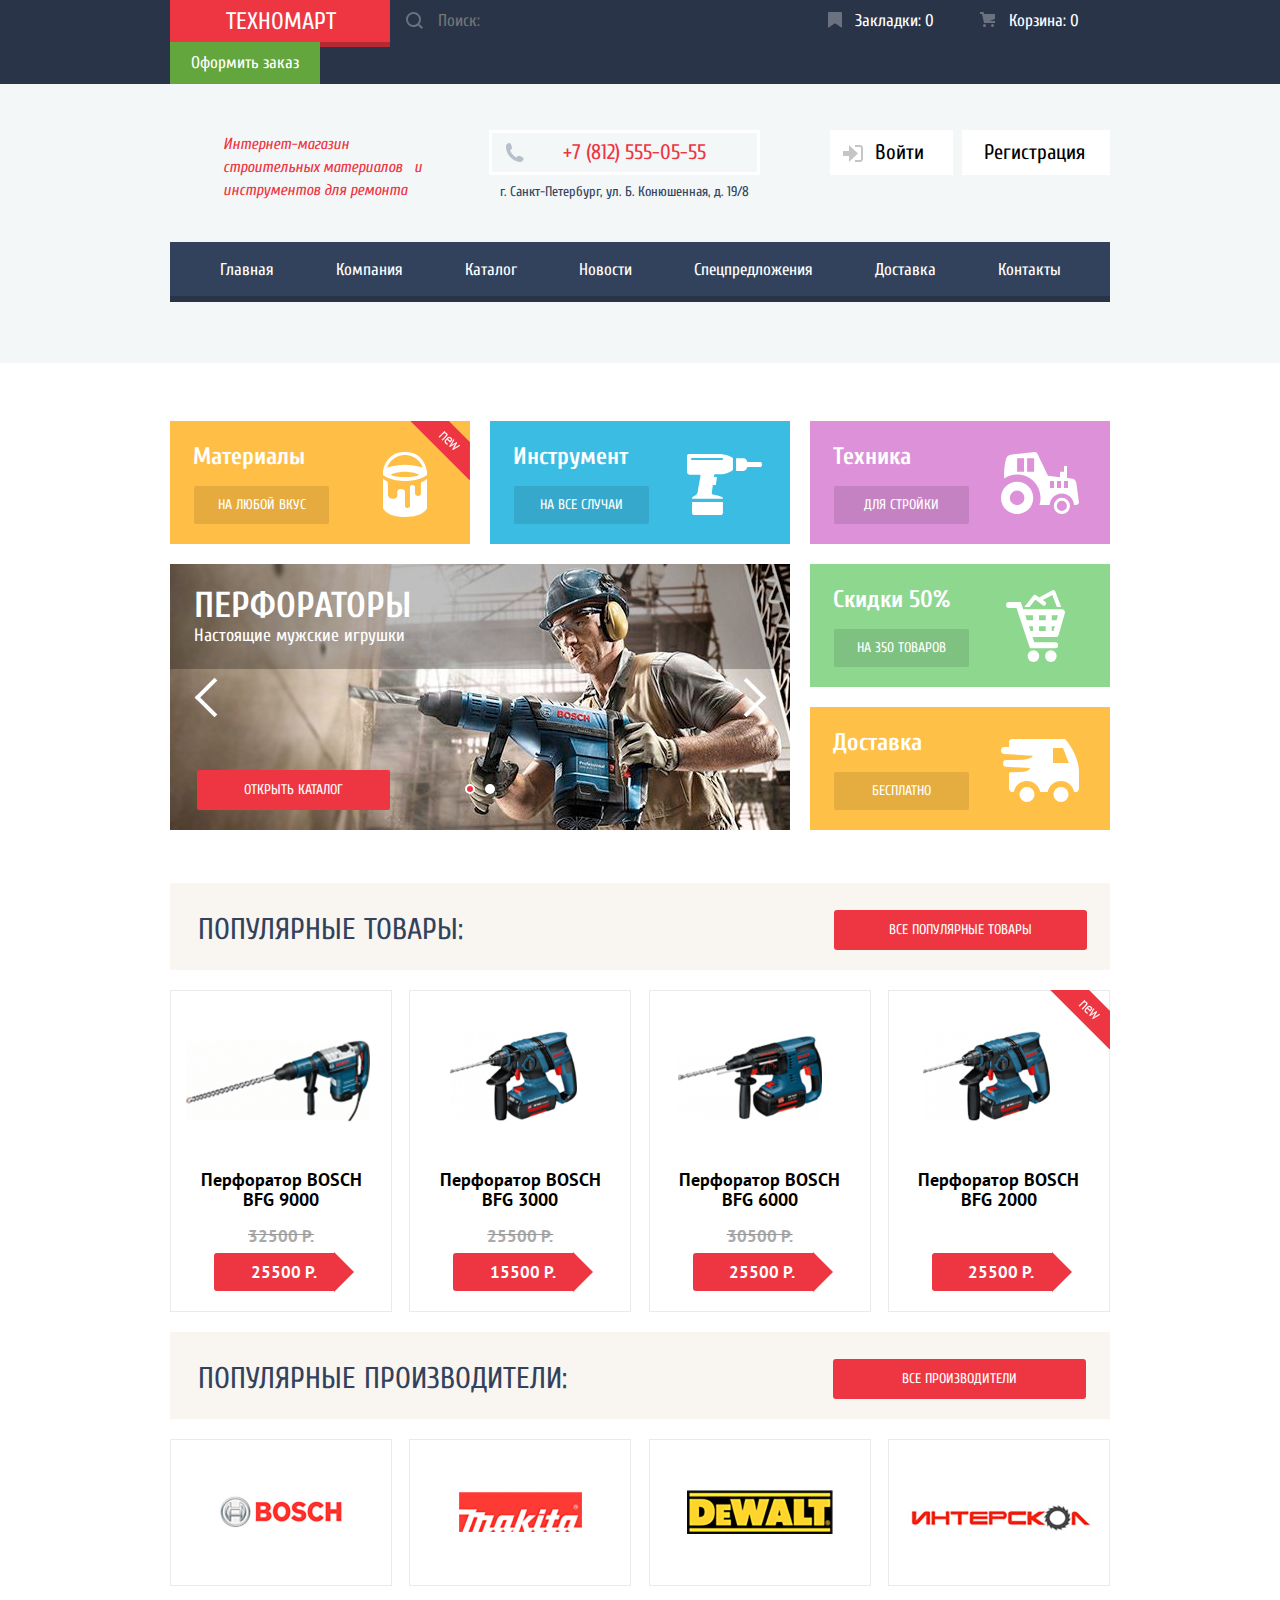
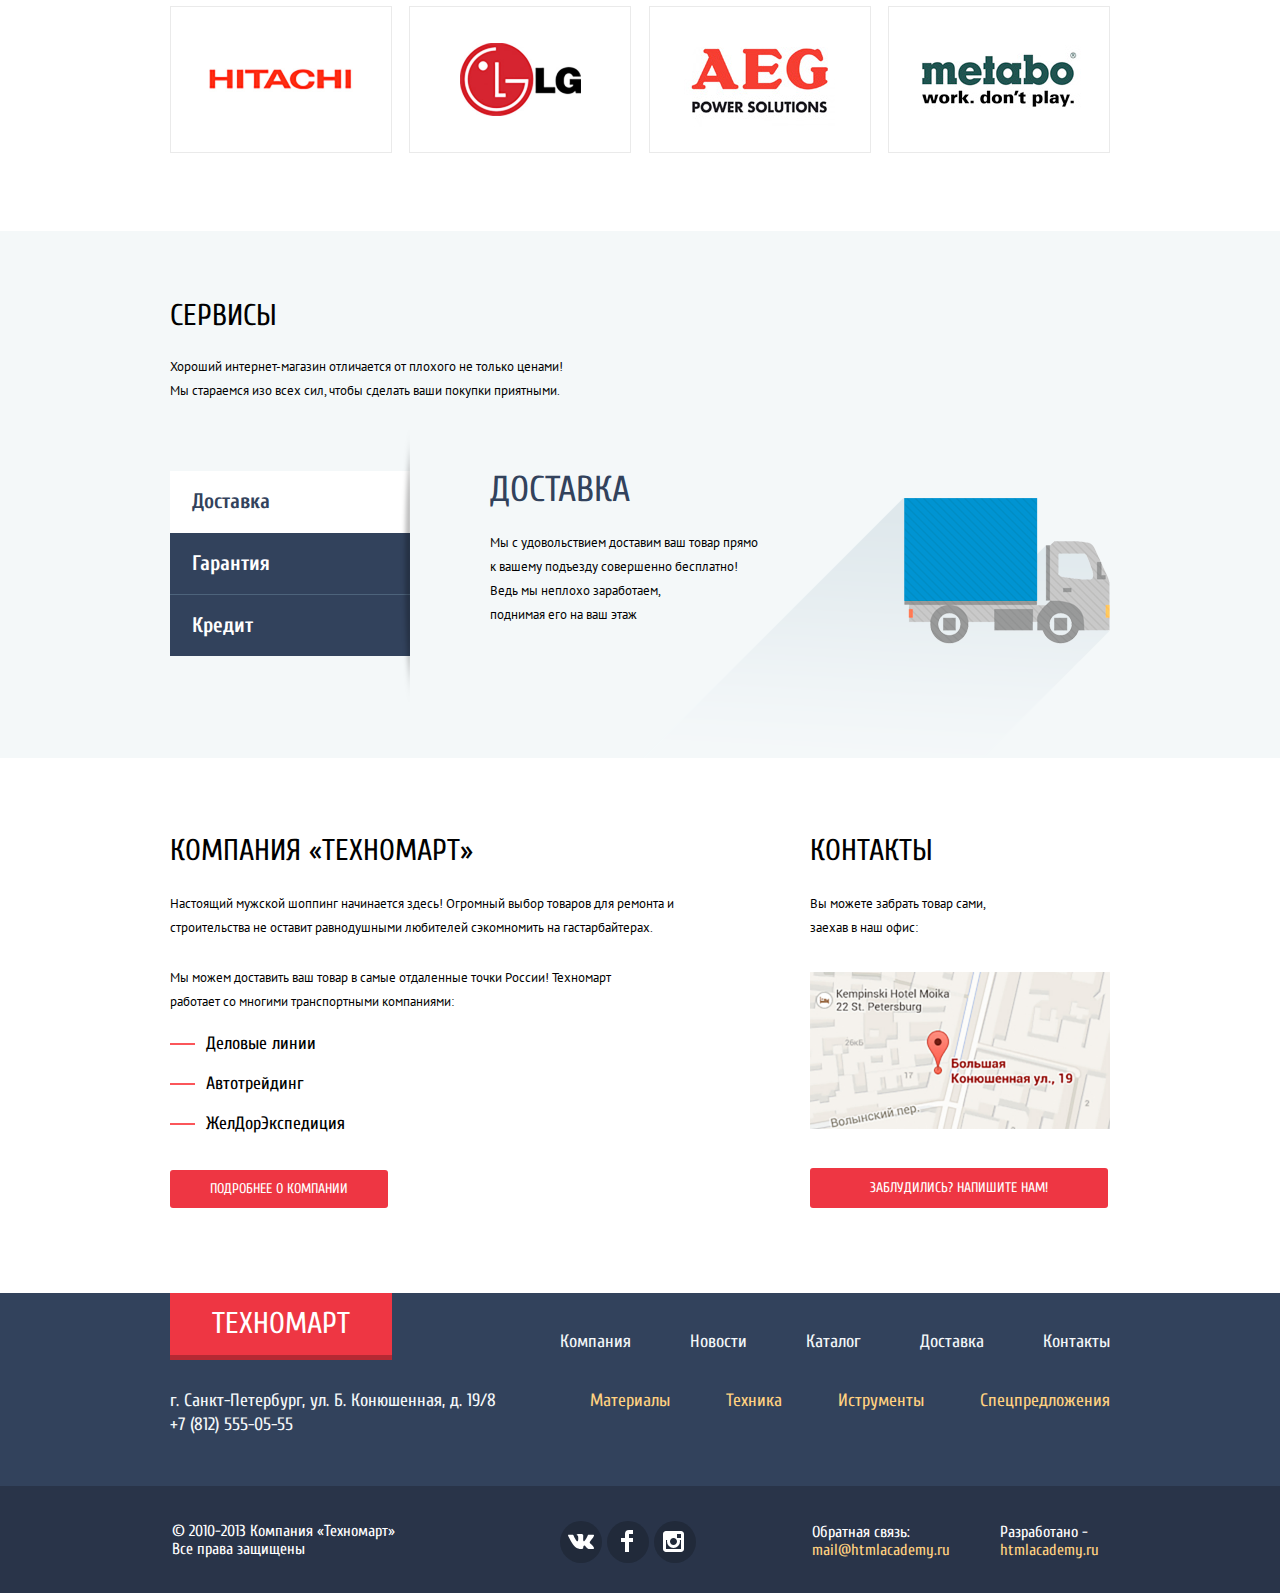
==== commit fda0659b: "Устранил замечания выявленные наставником на первой попытке защиты." ====
--- a/index.html
+++ b/index.html
@@ -11,69 +11,64 @@
     <meta name="description" content="интернет магазин строительных материалов и инструментов для ремонта">
   </head>
   <body>
-  	<header class="header"> <!--Задаем класс для последующей стилизации-->
+    <header class="header"> <!--Задаем класс для последующей стилизации-->
       <div class="top-menu-wrapper"> <!--Тянучка верхней панели хедера-->
-        <div class="container"><!--Блок центровщик верхней панели хедера-->
-          <div class="header-top-menu"><!--Блок верхней панели хедера-->
-            <a class="top-menu-logo logo-button" href="#" aria-label="Логотип главной страницы">Техномарт</a><!--Эта ссылка на гл. страницу-->
-              <form class="search" method="GET" action="https://echo.htmlacademy.ru">
-                <label class="visually-hidden" for="user-search">Поиск</label>
-                <input id="user-search" type="text" name="search" placeholder="Поиск:">
-                <button class="search-button" type="submit" value="">
-                  <svg xmlns="http://www.w3.org/2000/svg" width="17" height="17" viewBox="0 0 17 17">
-                    <path fill="#ffffff" d="M17 15.586l-3.542-3.542A7.465 7.465 0 0 0 15 7.5 7.5 7.5 0 1 0 7.5 15c1.71 0 3.282-.579 4.544-1.542L15.586 17 17 15.586zM2 7.5C2 4.467 4.467 2 7.5 2 10.532 2 13 4.467 13 7.5c0 3.032-2.468 5.5-5.5 5.5A5.506 5.506 0 0 1 2 7.5z"/>
-                  </svg>
-                </button>
-              </form>
-              <div class="user-items">
-                <a class="bookmarks" href="#">Закладки: 0</a>
-                <a class="cart" href="#">Корзина: 0</a>
-              </div>
-            <a class="order" href="#">Оформить заказ</a>  
-          </div><!--Блок верхней панели закончен-->
-        </div>
-      </div>  
-      <div class="header-info-wrapper"><!--Блок обертка (тянется на всю ширину)-->
-        <div class="header-info container"><!--Блок средней панели он же центровщик-->
-          <div class="middle-wrapper">
-            <h1 class="header-page-title">Интернет-магазин строительных материалов<br> и инструментов для ремонта</h1><!--Далее шрифт уменьшу с помощью стилей CSS-->
-            <div class="contact">
-              <div class="contact-information">
-                <a href="tel:+7(812)555-05-55" aria-label="Номер телефона компании">+7 (812) 555-05-55</a>
-              </div>
-              <p class="address" aria-label="Адрес компании">г. Санкт-Петербург, ул. Б. Конюшенная, д. 19/8</p>
-            </div>
-            <ul class="user-navigation">
-              <li class="login-link" aria-label="Войти в личный кабинет">
-                <a href="#">
-                <svg xmlns="http://www.w3.org/2000/svg" width="20" height="17" viewBox="0 0 20 17">
-                  <path fill="#c5c5c5" d="M14.875 8.5L6 0v6H0v5h6v6z"/>
-                  <path fill="#c5c5c5" d="M16.986 15.01h-5.027V17h5.027c2.178 0 3.004-1.81 3.029-3.026V3.028C19.99 1.811 19.164 0 16.986 0h-5.027v1.99h5.027c.839 0 .992.681 1.01 1.057v10.904c-.017.376-.171 1.059-1.01 1.059z"/>
+        <div class="header-top-menu container"><!--Блок верхней панели хедера-->
+          <a class="top-menu-logo logo-button" href="#" aria-label="Логотип главной страницы">Техномарт</a><!--Эта ссылка на гл. страницу-->
+            <form class="search" method="GET" action="https://echo.htmlacademy.ru">
+              <label class="visually-hidden" for="user-search">Поиск</label>
+              <input id="user-search" type="text" name="search" placeholder="Поиск:">
+              <button class="search-button" type="submit" value="">
+                <svg xmlns="http://www.w3.org/2000/svg" width="17" height="17" viewBox="0 0 17 17">
+                  <path fill="#ffffff" d="M17 15.586l-3.542-3.542A7.465 7.465 0 0 0 15 7.5 7.5 7.5 0 1 0 7.5 15c1.71 0 3.282-.579 4.544-1.542L15.586 17 17 15.586zM2 7.5C2 4.467 4.467 2 7.5 2 10.532 2 13 4.467 13 7.5c0 3.032-2.468 5.5-5.5 5.5A5.506 5.506 0 0 1 2 7.5z"/>
                 </svg>
-                Войти</a>
-              </li>
-              <li class="registration" aria-label="Форма регистрации">
-                <a href="#">Регистрация</a>
-              </li>
-            </ul>
-          </div>
-          <nav class="header-navigation" aria-label="Меню главнйо страницы"><!--Навигация в шапке сайта-->
-            <ul class="site-navigation">
-              <li><a href="#">Главная</a></li>
-              <li><a href="company.html">Компания</a></li>
-              <li><a href="catalog.html">Каталог</a></li>
-              <li><a href="news.html">Новости</a></li>
-              <li><a href="actions.html">Спецпредложения</a></li>
-              <li><a href="delivery.html">Доставка</a></li>
-              <li><a href="contacts.html">Контакты</a></li>
-            </ul>
-          </nav>
-        </div>
-      </div>    
+              </button>
+            </form>
+            <div class="user-items">
+              <a class="bookmarks" href="#">Закладки: 0</a>
+              <a class="cart" href="#">Корзина: 0</a>
+            </div>
+          <a class="order" href="#">Оформить заказ</a>
+        </div>
+      </div>
+      <div class="header-info container"><!--Блок средней панели он же центровщик-->
+        <div class="middle-wrapper">
+          <h1 class="header-page-title">Интернет-магазин строительных материалов &nbsp; и инструментов для ремонта</h1><!--Далее шрифт уменьшу с помощью стилей CSS-->
+          <div class="contact">
+            <div class="contact-information">
+              <a href="tel:+7(812)555-05-55" aria-label="Номер телефона компании">+7 (812) 555-05-55</a>
+            </div>
+            <p class="address" aria-label="Адрес компании">г. Санкт-Петербург, ул. Б. Конюшенная, д. 19/8</p>
+          </div>
+          <ul class="user-navigation">
+            <li class="login-link" aria-label="Войти в личный кабинет">
+              <a href="#">
+              <svg xmlns="http://www.w3.org/2000/svg" width="20" height="17" viewBox="0 0 20 17">
+                <path fill="#c5c5c5" d="M14.875 8.5L6 0v6H0v5h6v6z"/>
+                <path fill="#c5c5c5" d="M16.986 15.01h-5.027V17h5.027c2.178 0 3.004-1.81 3.029-3.026V3.028C19.99 1.811 19.164 0 16.986 0h-5.027v1.99h5.027c.839 0 .992.681 1.01 1.057v10.904c-.017.376-.171 1.059-1.01 1.059z"/>
+              </svg>
+              Войти</a>
+            </li>
+            <li class="registration" aria-label="Форма регистрации">
+              <a href="#">Регистрация</a>
+            </li>
+          </ul>
+        </div>
+        <nav class="header-navigation" aria-label="Меню главнйо страницы"><!--Навигация в шапке сайта-->
+          <ul class="site-navigation">
+            <li><a href="#">Главная</a></li>
+            <li><a href="company.html">Компания</a></li>
+            <li><a href="catalog.html">Каталог</a></li>
+            <li><a href="news.html">Новости</a></li>
+            <li><a href="actions.html">Спецпредложения</a></li>
+            <li><a href="delivery.html">Доставка</a></li>
+            <li><a href="contacts.html">Контакты</a></li>
+          </ul>
+        </nav>
+      </div>
     </header>
-  	<main class="main-content"><!--В этом блоке будет основной контент страницы-->
-      <div class="container"> <!--Блок центровщик-->
-  		  <section class="promo-block"><!-- Промо блок -->
+    <main class="main-content"><!--В этом блоке будет основной контент страницы-->
+        <section class="promo-block container"><!-- Промо блок -->
           <h2 class="visually-hidden">Предложение товаров и услуг от компании</h2>
           <ul class="company-offer">
             <li class="company-offer-item">
@@ -97,7 +92,7 @@
                   </p>
                 </div>
               </div>
-            </li> 
+            </li>
             <li class="company-offer-item">
               <div class="bottom-line">
                 <div class="slider">
@@ -140,7 +135,7 @@
             </li> 
           </ul>
         </section>
-        <section class="popular-items"><!-- Блок популярные товары -->
+        <section class="popular-items container"><!-- Блок популярные товары -->
           <div class="popular-items-block">
             <h2 class="block-title">Популярные товары:</h2>
             <a href="#" class="btn-popular-items">Все популярные товары</a>
@@ -153,7 +148,7 @@
                 <a href="#" class="item-bookmarks">В закладки</a>
               </div>
               <a href="catalog.html">
-                <p class="image">
+                <p class="image image-1">
                   <img src="img/perforator-9000.jpg" width="184" height="164" alt="Перфоратор BOSCH BFG 9000">
                 </p>
                 <h3 class="popular-title">
@@ -172,7 +167,7 @@
                 <a href="#" class="item-bookmarks">В закладки</a>
               </div>
               <a href="catalog.html">
-                <p class="image">
+                <p class="image image-2">
                   <img src="img/perforator-3000.jpg" width="127" height="112" alt="Перфоратор BOSCH BFG 3000">
                 </p>
                 <h3 class="popular-title">
@@ -181,7 +176,7 @@
                 <p class="catalog-item-price">
                   <b aria-label="Цена BOSCH BFG 3000">25500 Р.</b>
                 </p>
-                <p class="item-discount btn" aria-label="Цена BOSCH BFG 3000 со скидкой">15500 Р.</p>  
+                <p class="item-discount btn" aria-label="Цена BOSCH BFG 3000 со скидкой">15500 Р.</p>
               </a>
             </li>
             
@@ -191,7 +186,7 @@
                 <a href="#" class="item-bookmarks">В закладки</a>
               </div>
               <a href="catalog.html">
-                <p class="image">
+                <p class="image image-3">
                   <img src="img/perforator-6000.jpg" width="144" height="128" alt="Перфоратор BOSCH BFG 6000">
                 </p>
                 <h3 class="popular-title">
@@ -211,7 +206,7 @@
                 <a href="#" class="item-bookmarks">В закладки</a>
               </div>
               <a href="catalog.html">
-                <p class="image">
+                <p class="image image-4">
                   <img src="img/perforator-2000.jpg" width="127" height="112" alt="Перфоратор BOSCH BFG 2000">
                 </p>
                 <h3 class="popular-title">
@@ -225,7 +220,7 @@
             </li>
           </ul>
         </section>
-        <section class="popular-company"><!-- Блок популярные компании -->
+        <section class="popular-company container"><!-- Блок популярные компании -->
           <div class="popular-company-block">
             <h2 class="block-title">Популярные производители:</h2>
             <a href="#" class="btn-popular-company">Все производители</a>
@@ -256,125 +251,123 @@
             </li>
           </ul>
         </section>
+      <div class="services-block-wrapper">
+
+        <section class="services-block container"><!-- Блок услуг данной компании -->
+          <div class="services">
+            <h2 class="services-block-title">Сервисы</h2>
+            <p class="slogan">Хороший интернет-магазин отличается от плохого не только ценами! Мы стараемся изо всех сил, чтобы сделать ваши покупки приятными.</p>
+          </div>
+          <div class="service-block-info">
+            <h3 class="visually-hidden">Выбор сервиса компании</h3>
+            <input class="input-radio visually-hidden" type="radio" name="selected-service" id="delivery" checked>
+            <input class="input-radio visually-hidden" type="radio" name="selected-service" id="guaranty">
+            <input class="input-radio visually-hidden" type="radio" name="selected-service" id="credit">
+            <ul class="list-services">
+              <li class="delivery-active"><!--Блок выбора сервиса-->
+                <label for="delivery">Доставка</label>
+              </li>
+              <li class="guaranty-active">
+                <label for="guaranty">Гарантия</label>
+              </li>
+              <li class="credit-active">
+                <label for="credit">Кредит</label>
+              </li>
+            </ul>
+
+            <ul class="service">
+              <li class="delivery-active slide" id="sl1">
+                <h3 class="service-title">Доставка</h3>
+                <p class="service-description service-delivery">Мы с удовольствием доставим ваш товар прямо<br> к вашему подъезду совершенно бесплатно!
+                Ведь мы неплохо заработаем,<br> поднимая его на ваш этаж</p>
+              </li>
+              <li class="guaranty-active slide" id="sl2">
+                <h3 class="service-title">Гарантия</h3>
+                <p class="service-description service-guaranty">Если купленный у нас товар поломается или заискрит,<br> а также в случае пожара, спровоцированного его возгаранием, вы всегда можете быть уверены в нашей гарантии. Мы обменяем сгоревший товар на новый.<br> Дом уж восстановите как-нибудь сами.</p>
+              </li>
+              <li class="credit-active slide" id="sl3">
+                <h3 class="service-title">Кредит</h3>
+                <p class="service-description service-credit">Залезть в долговую яму стало проще!<br> Кредитные консультанты придут вам на помощь.</p>
+                <a href="#" class="slider-btn">Отправить заявку</a>
+              </li>
+            </ul>
+          </div>
+        </section>
       </div>
-        <div class="services-block-wrapper">
-          <div class="container">
-            <section class="services-block"><!-- Блок услуг данной компании -->
-              <div class="services">
-                <h2 class="services-block-title">Сервисы</h2>
-                <p class="slogan">Хороший интернет-магазин отличается от плохого не только ценами! Мы стараемся изо всех сил, чтобы сделать ваши покупки приятными.</p>
-              </div>
-              <div class="service-block-info">
-                <h3 class="visually-hidden">Выбор сервиса компании</h3>
-                <input class="input-radio visually-hidden" type="radio" name="selected-service" id="delivery" checked>
-                <input class="input-radio visually-hidden" type="radio" name="selected-service" id="guaranty">
-                <input class="input-radio visually-hidden" type="radio" name="selected-service" id="credit">
-                <ul class="list-services">
-                  <li class="delivery-active"><!--Блок выбора сервиса-->
-                    <label for="delivery">Доставка</label>
-                  </li>
-                  <li class="guaranty-active">
-                    <label for="guaranty">Гарантия</label>
-                  </li>
-                  <li class="credit-active">
-                    <label for="credit">Кредит</label>
-                  </li>
-                </ul>
-
-                <ul class="service">
-                  <li class="delivery-active slide" id="sl1">
-                    <h3 class="service-title">Доставка</h3>
-                    <p class="service-description">Мы с удовольствием доставим ваш товар прямо<br> к вашему подъезду совершенно бесплатно!<br>
-                  Ведь мы неплохо заработаем,<br> поднимая его на ваш этаж!</p>
-                  </li>
-                  <li class="guaranty-active slide" id="sl2">
-                    <h3 class="service-title">Гарантия</h3>
-                    <p class="service-description">Если купленный у нас товар поломается или заискрит,<br> а также в случае пожара, спровоцированного его возгаранием,<br> вы всегда можете быть уверены в нашей гарантии. Мы обменяем<br> сгоревший товар на новый.<br> Дом уж восстановите как-нибудь сами.</p>
-                  </li>
-                  <li class="credit-active slide" id="sl3">
-                    <h3 class="service-title">Кредит</h3>
-                    <p class="service-description">Залезть в долговую яму стало проще!<br> Кредитные консультанты придут вам на помощь.</p>
-                    <a href="#" class="slider-btn">Отправить заявку</a>
-                  </li>
-                </ul>
-              </div>
-            </section>
-          </div>  
-        </div>
-      <div class="container">
-        <section class="company-promo"><!--Это один блок из левой и правой колонок-->
-          <div class="left-column"><!--Левый блок О Компании-->
-  				  <h2 class="company-title">КОМПАНИЯ «Техномарт»</h2>
-  				  <p class="company-info">Настоящий мужской шоппинг начинается здесь! Огромный выбор товаров для ремонта и строительства не оставит равнодушными любителей сэкомномть на гастарбайтерах.</p>
-  				  <p class="company-delivery">Мы можем доставить ваш товар в самые отдаленные точки России! Техномарт работает со многими транспортными компаниями:</p>
-  				  <ul class="delivery-company">
-              <li>Деловые линии</li>
-              <li>Автотрейдинг</li>
-              <li>ЖелДорЭкспедиция</li>
-  				  </ul>
-            <p class="about-company">
-  				    <a class="btn-company" href="#">Подробнее о компании</a>
-            </p> 
-          </div>
-          <div class="right-column"><!--Правый блок адрес компании-->
-            <h2 class="address-title">Контакты</h2>
-              <p class="address-info">Вы можете забрать товар сами, заехав в наш офис:</p>
-              <a href="#" class="contacts-button-map">
-                <img src="img/map.jpg" width="300" height="158" alt="Адрес на карте">
-              </a>
-              <p class="open-modal">
-                <a class="btn-feedback-form modal-btn" href="form.html">Заблудились? Напишите нам!</a>
-              </p>
-          </div>
-  		  </section>
-      </div>
-  	</main>
-  	<footer class="footer"><!--Блок футера-->
-  		<div class="container"><!--Блок центровщик футера-->
-  			<div class="footer-top"><!--Блок верхней панели в футере-->
-  				<a class="footer-top-logo logo-button" href="#" aria-label="Логотип главной страницы">Техномарт</a>
-  				<ul class="footer-user-navigation">
-  					<li><a href="#" aria-label="Переход на страницу компании">Компания</a></li>
-  					<li><a href="#" aria-label="Переход на страницу новостей">Новости</a></li>
-  					<li><a href="catalog.html" aria-label="Переход на страницу каталога">Каталог</a></li>
-  					<li><a href="#" aria-label="Информация о доставке товаров">Доставка</a></li>
-  					<li><a href="#" aria-label="Переход на страницу контактов">Контакты</a></li>
-  				</ul>
-  			</div>
-  			<div class="footer-middle"><!--Блок с адресом компании-->
-  				<div class="address-company">
+
+      <section class="company-promo container"><!--Это один блок из левой и правой колонок-->
+        <div class="left-column"><!--Левый блок О Компании-->
+          <h2 class="company-title">КОМПАНИЯ «Техномарт»</h2>
+          <p class="company-info">Настоящий мужской шоппинг начинается здесь! Огромный выбор товаров для ремонта и строительства не оставит равнодушными любителей сэкомномить на гастарбайтерах.</p>
+          <p class="company-delivery">Мы можем доставить ваш товар в самые отдаленные точки России! Техномарт работает со многими транспортными компаниями:</p>
+          <ul class="delivery-company">
+            <li>Деловые линии</li>
+            <li>Автотрейдинг</li>
+            <li>ЖелДорЭкспедиция</li>
+          </ul>
+          <p class="about-company">
+            <a class="btn-company" href="#">Подробнее о компании</a>
+          </p> 
+        </div>
+        <div class="right-column"><!--Правый блок адрес компании-->
+          <h2 class="address-title">Контакты</h2>
+            <p class="address-info">Вы можете забрать товар сами, заехав в наш офис:</p>
+            <a href="https://www.google.com/maps/" class="contacts-button-map">
+              <img src="img/map.jpg" width="300" height="158" alt="Адрес на карте">
+            </a>
+            <p class="open-modal">
+              <a class="btn-feedback-form modal-btn" href="form.html">Заблудились? Напишите нам!</a>
+            </p>
+        </div>
+      </section>
+
+    </main>
+    <footer class="footer"><!--Блок футера-->
+      <div class="container"><!--Блок центровщик футера-->
+        <div class="footer-top"><!--Блок верхней панели в футере-->
+          <a class="footer-top-logo logo-button" href="#" aria-label="Логотип главной страницы">Техномарт</a>
+          <ul class="footer-user-navigation">
+            <li><a href="#" aria-label="Переход на страницу компании">Компания</a></li>
+            <li><a href="#" aria-label="Переход на страницу новостей">Новости</a></li>
+            <li><a href="catalog.html" aria-label="Переход на страницу каталога">Каталог</a></li>
+            <li><a href="#" aria-label="Информация о доставке товаров">Доставка</a></li>
+            <li><a href="#" aria-label="Переход на страницу контактов">Контакты</a></li>
+          </ul>
+        </div>
+        <div class="footer-middle"><!--Блок с адресом компании-->
+          <div class="address-company">
             <p class="footer-address" aria-label="Адрес компании">г. Санкт-Петербург, ул. Б. Конюшенная, д. 19/8</p>
             <a href="tel:+7(812)555-05-55" aria-label="Номер телефона компании">+7 (812) 555-05-55</a>
           </div>
-  				<ul class="footer-goods-company">
-  					<li><a href="#" aria-label="Переход на страницу строительных материалов">Материалы</a></li>
-  					<li><a href="#" aria-label="Переход на страницу со строительной техникой">Техника</a></li>
-  					<li><a href="#" aria-label="Переход на страницу с инструментами">Иструменты</a></li>
-  					<li><a href="#" aria-label="Переход на страницу со спецпредложениями">Спецпредложения</a></li>
-  				</ul>
-  			</div>
+          <ul class="footer-goods-company">
+            <li><a href="#" aria-label="Переход на страницу строительных материалов">Материалы</a></li>
+            <li><a href="#" aria-label="Переход на страницу со строительной техникой">Техника</a></li>
+            <li><a href="#" aria-label="Переход на страницу с инструментами">Иструменты</a></li>
+            <li><a href="#" aria-label="Переход на страницу со спецпредложениями">Спецпредложения</a></li>
+          </ul>
+        </div>
       </div>  
       <div class="footer-bottom-wrapper">
-        <div class="container">             
+        <div class="container">
           <div class="footer-bottom">
-  				  <div class="footer-contacts"> <!--Блок авторские права-->
+            <div class="footer-contacts"> <!--Блок авторские права-->
               <p>© 2010-2013 Компания «Техномарт»<br>
               Все права защищены</p>
-				    </div>
-				    <div class="footer-social"> <!--Блок соцсети-->
+            </div>
+            <div class="footer-social"> <!--Блок соцсети-->
               <a href="#" class="social-btn social-btn-vk" aria-label="Ссылка на страницу Вконтакте"><span>Вконтакте</span></a>
               <a href="#" class="social-btn social-btn-fb" aria-label="Ссылка на страницу Фейсбук"><span>Фейсбук</span></a>
               <a href="#" class="social-btn social-btn-inst" aria-label="Ссылка на страницу Инстаграмм"><span>Инстаграмм</span></a>
-				    </div>
-				    <div class="footer-contacts-mail"> <!--Блок обратной связи-->
+            </div>
+            <div class="footer-contacts-mail"> <!--Блок обратной связи-->
               <span>Обратная связь:</span>
               <a class="btn-feedback-form" href="mailto:info@technomart.ru?subject=">mail@htmlacademy.ru</a>
-				    </div>
-				    <div class="footer-copyright"> <!--Блок разработчика-->
+            </div>
+            <div class="footer-copyright"> <!--Блок разработчика-->
               <span>Разработано -</span>
               <a class="btn-developer" href="https://htmlacademy.ru/intensive/htmlcss">htmlacademy.ru</a>
             </div>
-  		    </div>
+          </div>
         </div>
       </div>
     </footer>
@@ -400,7 +393,7 @@
           <button class="button-submit" type="submit" value="Отправить">
             <span>Отправить</span><!-- Для чтения ридером и стилизации -->
           </button>
-        </div>  
+        </div>
       </form>
       <button class="modal-close" type="button" value="Закрыть">
         <span>Закрыть</span><!-- Для чтения ридером и стилизации -->
--- a/css/style.min.css
+++ b/css/style.min.css
@@ -1 +1 @@
-@-webkit-keyframes bounce{0%{-webkit-transform:translateY(-1000px);transform:translateY(-1000px)}70%{-webkit-transform:translateY(30px);transform:translateY(30px)}90%{-webkit-transform:translateY(-10px);transform:translateY(-10px)}to{-webkit-transform:translateY(0);transform:translateY(0)}}@keyframes bounce{0%{-webkit-transform:translateY(-1000px);transform:translateY(-1000px)}70%{-webkit-transform:translateY(30px);transform:translateY(30px)}90%{-webkit-transform:translateY(-10px);transform:translateY(-10px)}to{-webkit-transform:translateY(0);transform:translateY(0)}}@-webkit-keyframes shake{0%,to{-webkit-transform:translateX(0);transform:translateX(0)}10%,30%,50%,70%,90%{-webkit-transform:translateX(-10px);transform:translateX(-10px)}20%,40%,60%,80%{-webkit-transform:translateY(10px);transform:translateY(10px)}}@keyframes shake{0%,to{-webkit-transform:translateX(0);transform:translateX(0)}10%,30%,50%,70%,90%{-webkit-transform:translateX(-10px);transform:translateX(-10px)}20%,40%,60%,80%{-webkit-transform:translateY(10px);transform:translateY(10px)}}body{margin:0;padding:0;font-family:"PT Sans","Arial",sans-serif;font-size:14px;line-height:24px;font-weight:400;color:#000;background-color:#fff}a{text-decoration:none}img{max-width:100%;height:auto}.visually-hidden:not(:focus):not(:active),input[type=checkbox].visually-hidden,input[type=radio].visually-hidden{position:absolute;width:1px;height:1px;margin:-1px;border:0;padding:0;white-space:nowrap;-webkit-clip-path:inset(100%);clip-path:inset(100%);clip:rect(0,0,0,0);overflow:hidden}body,html{min-width:1200px}.container{width:940px;margin:0 auto;padding:0 10px}.logo-button{padding:10px 48px 8px 50px;min-width:122px;text-align:center;vertical-align:middle;background-color:#ee3643;-webkit-box-shadow:0 5px 0 0 #b52933;box-shadow:0 5px 0 0 #b52933}.logo-button:hover{background-color:#ca2c37}.logo-button:active{background-color:#ba2732}.header-top-menu{display:-webkit-box;display:-ms-flexbox;display:flex;-webkit-box-pack:justify;-ms-flex-pack:justify;justify-content:space-between;-webkit-box-align:center;-ms-flex-align:center;align-items:center;-ms-flex-wrap:wrap;flex-wrap:wrap}.search-button{width:17px;height:17px;background-color:transparent;border:0;opacity:.3}.search{position:relative}.bookmarks:hover::before,.cart:hover::before,.filter-option input[type=checkbox]+label:hover,.inner-page .cart:hover::before,.login-link:hover::before,.search-button:hover,input[type=text]:hover+button{opacity:1}.search input[type=text]:focus{color:#000}.search input[type=text]:focus+.search-button{opacity:1}.search input[type=text]:focus+.search-button path{fill:red}.search input[type=text]{background-color:transparent;border:0;padding-top:12px;padding-bottom:12px;min-width:240px;cursor:pointer}.inner-page .search input[type=text]{min-width:236px}input[type=text]:hover{background-color:#212a3a}input[type=text]:active,input[type=text]:focus{background-color:#fff}.search input[placeholder]{padding-left:48px}.search-button{position:absolute;top:11px;left:10px}.user-items .bookmarks{position:relative;display:inline-block;padding:12px 36px 12px 27px;min-width:49px;text-align:center;vertical-align:middle;background-color:#293449}.inner-page .bookmarks{padding-right:33px;min-width:40px}.bookmarks::before,.cart::before{content:"";position:absolute;top:12px;left:0;width:14px;height:16px;background-image:url(../img/icon-bookmark.svg);background-repeat:no-repeat;background-position:0 0;opacity:.3}.bookmarks:hover{background-color:#212a3a}.bookmarks:active{background-color:#161d29}.cart-background{background-color:#ee3643;color:green}.cart,.order{display:inline-block;text-align:center;vertical-align:middle}.cart{position:relative;padding:12px 31px 12px 35px;min-width:49px}.cart,.inner-page .cart{background-color:#293449}.inner-page .cart-background{background-color:#ee3643}.cart::before{left:6px;width:15px;background-image:url(../img/icon-cart.svg)}.cart:hover{background-color:#212a3a}.cart:active{background-color:#161d29}.order{min-width:130px;background-color:#63a63e}.inner-page .order,.order{padding:12px 10px}.order:hover{background-color:#5fbb2d}.order:active{background-color:#518534}.user-items{margin-left:auto}.header-info,.middle-wrapper{display:-webkit-box;display:-ms-flexbox;display:flex;-webkit-box-align:center;-ms-flex-align:center;align-items:center;-ms-flex-wrap:wrap;flex-wrap:wrap}.middle-wrapper{-webkit-box-pack:justify;min-width:940px;-ms-flex-pack:justify;justify-content:space-between}.header-info{-ms-flex-pack:distribute;justify-content:space-around}.header-page-title{width:200px;margin:49px 40px 40px 53px}.user-navigation li{display:inline-block;vertical-align:middle;margin:0}.registration{margin-right:20px}.header-navigation{margin-bottom:67px}.inner-page .header-navigation{margin-bottom:64px}.site-navigation{display:-webkit-box;display:-ms-flexbox;display:flex;-webkit-box-pack:justify;-ms-flex-pack:justify;justify-content:space-between;-webkit-box-align:center;-ms-flex-align:center;align-items:center;-ms-flex-wrap:wrap;flex-wrap:wrap;width:940px;-webkit-box-shadow:0 6px #293449;box-shadow:0 6px #293449}.site-navigation a{display:block;padding:18px 6px;vertical-align:middle}.site-navigation li:first-child{padding-left:45px}.site-navigation li:last-child{padding-right:45px}.site-navigation a:focus,.site-navigation a:hover{background-color:#293449}.site-navigation a:active{background-color:#1d2739;color:rgba(255,255,255,.5)}.header{width:100%;background-color:#f3f7f8}.top-menu-wrapper{background-color:#293449}.header{margin-bottom:58px}.user-navigation{padding:0}.cards-item h3,.company-offer,.site-navigation{margin:0;padding:0}.popular-items-list,.slide-title{padding:0}.delivery-company,.list-services,.popular-company-list,.popular-items h3,.service{margin:0;padding:0}.footer-user-navigation{padding:0}.site-navigation{padding-top:1px;padding-bottom:0}.bookmarks,.cart,.order,.search input[type=text],.top-menu-logo{font-family:"Cuprum","Arial",sans-serif;font-weight:400;color:#fff}.top-menu-logo{text-transform:uppercase;background-color:#ee3643;font-size:24px;line-height:24px}.bookmarks,.cart,.order,.search input[type=text]{font-size:17px;line-height:18px}.header-top-menu,.list-services li:hover{background-color:#293449}.address,.contact-information a,.header-page-title,.user-navigation{font-family:"Cuprum","Arial",sans-serif}.header-page-title{font-size:16px;font-style:italic;line-height:23px;font-weight:400;color:#ef505b}.contact-information a{font-size:21px;font-style:normal;line-height:21px;font-weight:400;color:#ee3643;display:block;text-align:center;position:relative;padding-left:33px}.address{font-size:14px;line-height:24px;font-weight:400;color:#32425c}.inner-page .user-login,.user-navigation{font-size:21px;line-height:21px;font-weight:400;color:#000;list-style:none}.inner-page .user-login{text-decoration:none}.inner-page .user-account a,.inner-page .user-orders a{font-size:16px;line-height:18px;font-weight:400;color:#32425c;text-decoration:underline}.header-info{background-color:#f3f7f8}.contact .contact-information{border:3px solid #fff;margin:8px 35px 5px 26px}.contact-information{width:252px;padding-top:9px;padding-bottom:9px;padding-right:13px}.contact-information a::before,.inner-page .cart::before{content:"";position:absolute;background-repeat:no-repeat;background-position:0 0}.contact-information a::before{border-color:red;top:1px;left:13px;width:19px;height:19px;background-image:url(../img/icon-phone.svg)}.contact .address{margin:0 0 0 37px}.login-link a{padding-top:12px;padding-right:29px;padding-bottom:12px;min-width:49px;margin-right:4px;color:#000;background-color:#fff}.login-link svg{padding-left:13px;padding-right:7px;vertical-align:middle}.user-navigation{margin:0 0 0 auto;padding-bottom:21px}.inner-page .user-navigation{margin-left:auto;padding-top:6px;padding-bottom:0}.inner-page .cart,.login-link a,.registration a,.user-login,.user-logout{display:inline-block;text-align:center;vertical-align:middle}.registration a{padding:12px 25px 12px 22px;min-width:100px;color:#000;background-color:#fff}.user-navigation .login-link{position:relative}.inner-page .user-account a:hover,.inner-page .user-orders a:hover,.login-link a:hover,.registration a:hover{color:#ee3643}.login-link:hover path{fill:#293449}.login-link a:active,.registration a:active{color:#cacaca}.login-link:active path{fill:#cacaca}.inner-page .cart,.user-login,.user-logout{position:relative}.inner-page .cart{margin-right:-1px;padding:12px 26px 12px 38px;min-width:0}.inner-page .cart::before{top:11px;left:8px;width:15px;height:16px;background-image:url(../img/icon-cart.svg);opacity:.3}.user-account-block{display:flex;justify-content:space-between}.user-login,.user-logout{background-color:#fff}.user-login{padding:10px 2px 10px 5px;min-width:184px}.user-logout{padding-top:10px;padding-bottom:10px;min-width:10px}.user-login svg:first-child{padding-left:11px;padding-right:9px}.user-logout svg:last-child{padding-left:32px;padding-right:9px}.user-login:hover path,.user-logout:hover path{fill:#293449}.user-login:active{color:#cacaca}.user-login:active path,.user-logout:active path{fill:#cacaca}.inner-page .user-orders{padding-left:16px;padding-right:10px}.user-orders span{font-size:19px;vertical-align:top;padding-left:10px}.inner-page .user-account a:active,.inner-page .user-orders a:active{color:rgba(50,66,92,.3)}.header-navigation li{list-style:none;display:inline-block;vertical-align:middle}.header-navigation a{font-family:"Cuprum","Arial",sans-serif;font-size:17px;line-height:17px;font-weight:400;color:#fff}.header-navigation{background-color:#32425c}.inner-page .header{margin-bottom:23px}.block-title{font-family:"PT Sans","Arial",sans-serif;font-size:14px;font-weight:400;color:#000}.block-title,.breadcrumbs,.sort-panel a{line-height:18px}.breadcrumbs,.filter legend,.filter-button,.filter-option label,.input-price input[type=text],.pagination-list,.sort-panel a{font-family:"PT Sans","Arial",sans-serif;font-weight:400;color:#000}.filter legend{font-weight:700;font-size:17px;line-height:30px}.breadcrumbs{font-size:13px;padding:0;margin:0 0 18px;display:-webkit-box;display:-ms-flexbox;display:flex}.breadcrumbs a{color:#000;margin-right:50px}.breadcrumbs,.filter legend,.pagination-list{text-transform:uppercase}.inner-page .title{height:89px;margin-bottom:18px}.breadcrumbs,.breadcrumbs a{position:relative}.breadcrumbs li{list-style:none}.breadcrumbs-current{margin-right:1px}.breadcrumbs li:first-child::after,.breadcrumbs li:first-child::before{position:absolute;content:"";background-repeat:no-repeat;width:14px;height:12px}.breadcrumbs li:first-child::before{padding-left:15px;top:1px;background-image:url(../img/icon-home.svg)}.breadcrumbs li:first-child::after{top:2px;left:24px;background-image:url(../img/icon-right-small.svg)}.breadcrumbs li:nth-child(2)::after{position:absolute;top:2px;left:122px;content:"";background-image:url(../img/icon-right-small.svg);background-repeat:no-repeat;width:14px;height:12px}.breadcrumbs li:last-child::after{position:absolute;top:2px;left:242px;content:"";background-image:url(../img/icon-right-small.svg);background-repeat:no-repeat;width:14px;height:12px}.filter-block{width:220px;margin-right:20px}.wrapper-filter{width:220px;margin-bottom:12px;background-color:#f7f3ec}.catalog-columns{display:-webkit-box;display:-ms-flexbox;display:flex}.filter-item{margin:0;padding:0;border:0}.range-filter{width:220px;margin-top:14px}.range-controls{position:relative;height:41px;padding-top:39px;margin-bottom:9px;padding-right:20px;padding-left:20px;background-color:#f7f3ec;border-radius:5px}.range-controls .bar{width:80%;height:2px;background:#00ca74}.range-controls .scale{height:2px;background:#d7dcde}.range-controls .toggle{position:absolute;top:31px;left:0;width:4px;height:4px;padding:0;border:8px solid #fff;border-radius:50%;background-color:#ababab;-webkit-box-shadow:0 2px 1px 0 #cfcfcf;box-shadow:0 2px 1px 0 #cfcfcf;cursor:pointer}.range-controls .toggle-min{left:18px}.range-controls .toggle-max{left:160px}.price-controls{font-size:0}.price-controls span{font-size:12px;margin-right:12px}.price-controls label{display:inline-block;vertical-align:middle;font-size:17px;text-transform:uppercase}.price-controls input{font-family:"PT Sans","Arial",sans-serif;font-size:17px;text-align:center;color:#000;width:95px;padding:9px 0;margin-right:12px;border:0;border-radius:5px;background:#f7f3ec}.price-controls:hover input{background:#f7f3ec}.max-price{text-align:right}.max-price input{margin-right:0}.filter-share1{margin-top:27px;margin-bottom:14px}.filter-share2{margin-top:7px;margin-bottom:16px}.filter-block fieldset{border:0}.input-price input[type=text]{font-size:17px;line-height:18px}.filter-option label{font-size:15px;line-height:20px;position:relative;padding-left:33px;text-transform:uppercase;cursor:pointer}.manufacturer,.power-grid{margin-bottom:14px}.filter-option{margin-bottom:15px}.filter-option input[type=checkbox],.filter-option input[type=radio]{display:none}.filter-option input[type=checkbox]+label::before{content:"";position:absolute;width:26px;height:26px;top:-3px;left:-2px;background-image:url(../img/css_sprites.png);background-repeat:no-repeat;background-position:-55px -55px}.filter-option input[type=checkbox]:checked+label::after{content:'';position:absolute;width:26px;height:26px;top:-3px;left:-2px;background-image:url(../img/css_sprites.png);background-repeat:no-repeat;background-position:-8px -55px}.filter-option input[type=checkbox]+label,.filter-option input[type=radio]+label{opacity:.7}.filter-option input[type=checkbox]:checked+label{opacity:.3}.filter-option input[type=radio]+label::before{content:"";position:absolute;width:26px;height:26px;top:-3px;left:-2px;background-image:url(../img/css_sprites.png);background-repeat:no-repeat;background-position:-10px -10px}.filter-option input[type=radio]:checked+label::after{content:"";position:absolute;width:26px;height:26px;top:-3px;left:-2px;background-image:url(../img/css_sprites.png);background-repeat:no-repeat;background-position:-55px -10px}.filter-option input[type=radio]+label:hover,.sort-up a:hover path{opacity:1}.filter-option input[type=radio]:checked+label{opacity:.3}.inner-page .filter-button{display:inline-block;padding:10px 45px 8px 40px;margin-top:60px;text-align:center;vertical-align:middle;border:1px solid #e5e5e5;border-radius:2px;background-color:#fff}.catalog-block h3,.filter-block h2,.filter-block ul,.inner-page .footer-goods-company,.inner-page .footer-user-navigation,.inner-page .sort-panel,.sort-block h2{margin:0;padding:0}.sort-block,.sort-panel{display:-webkit-box;display:-ms-flexbox;display:flex;flex-wrap:wrap}.sort-block{min-width:685px;margin-bottom:20px;padding-left:16px;padding-top:10px;padding-bottom:4px;-webkit-box-pack:justify;background-color:#f7f3ec;text-transform:uppercase;-ms-flex-pack:justify;justify-content:space-between}.wrapper-filter .block-title{font-size:13px;text-transform:uppercase;margin:10px 0;display:-webkit-inline-box;display:-ms-inline-flexbox;display:inline-flex;padding-left:18px}.sort-panel{-ms-flex-pack:distribute;justify-content:space-around}.catalog-block{padding:0;width:700px;margin:0 0 33px}.catalog-item-list{margin:0;padding:0;-webkit-box-pack:justify;-ms-flex-pack:justify;justify-content:space-between;-ms-flex-wrap:wrap;flex-wrap:wrap}.catalog-item,.catalog-item-list,.pagination-list{display:-webkit-box;display:-ms-flexbox;display:flex}.catalog-item{margin-bottom:20px;-webkit-box-orient:vertical;-webkit-box-direction:normal;-ms-flex-direction:column;flex-direction:column;-webkit-box-pack:center;-ms-flex-pack:center;justify-content:center;-webkit-box-align:center;-ms-flex-align:center;align-items:center;cursor:pointer}.pagination-list{padding:0;margin:0 0 59px}.title{background-color:#f2f6f8}.title h1{font-family:"Cuprum","Arial",sans-serif;font-size:30px;line-height:30px;font-weight:400;color:#32425c;text-transform:uppercase;padding-top:29px;padding-left:28px}.filter-button,.pagination-list{font-size:13px;line-height:18px}.pagination-list .last-page,.pagination-list .pagination-btn{color:#000}.last-page,.pagination-btn{margin-right:10px;text-align:center;vertical-align:middle;border:1px solid #e5e5e5;border-radius:3px}.pagination-btn{display:flex;padding:10px 14px 10px 15px}.last-page{padding:10px 32px;min-width:76px}.pagination-btn:hover{border:1px solid #bdc6ca}.pagination-btn:active,.pagination-btn:focus{color:#fef5f6;background-color:#ee3643;border:1px solid #ee3643}.pagination-list .active-btn{color:#fff;background-color:#ee3643;border:1px solid #ee3643}.filter-option,.pagination-list,.sort-panel li,.sort-up-down li{list-style:none}.sort-block .block-title,.sort-panel a{font-size:13px}.sort-panel .sort-down{padding-right:18px}.sort-panel .sort-up{padding-right:21px}.sort-up path{opacity:.2}.activ path{fill:#ee3643;opacity:1}.sort-up a:active path,.sort-up a:focus path{fill:#ee3643;opacity:1}.sort-down path{opacity:.2}.sort-down a:hover path{opacity:1}.sort-down a:active path,.sort-down a:focus path{fill:#ee3643;opacity:1}.sort-panel .by-function{padding-right:46px}.by-function a,.by-function a:hover,.by-price a,.by-type a{color:#acaaa5;border-bottom:1px dashed #ee3643}.by-function a:hover{color:#000}.by-function a:active,.by-function a:focus{color:#ee3643;border-bottom:none}.sort-panel .by-type{padding-right:65px}.by-type a:hover{color:#000;border-bottom:1px dashed #ee3643}.by-type a:active,.by-type a:focus{color:#ee3643;border-bottom:none}.sort-panel .by-price{padding-right:71px}.sort-panel .activ a{color:#ee3643;border-bottom:none}.by-price a:hover{color:#000;border-bottom:1px dashed #ee3643}.by-price a:active,.by-price a:focus{color:#ee3643;border-bottom:none}.info .info-block-title{margin:0 0 27px;padding:64px 0 0}.info .info-item{margin:0;padding:0}.info-block-wrapper{width:100%;background-color:#f4f8f9;min-height:261px}.bottom-line,.top-line{display:-webkit-box;display:-ms-flexbox;display:flex;-webkit-box-pack:justify;-ms-flex-pack:justify;justify-content:space-between;flex-wrap:wrap}.top-line{margin-bottom:20px}.bottom-line{-ms-flex-wrap:wrap}.vertical-line .discount{margin-bottom:20px}.promo-block{margin-bottom:53px}.cards-item .btn{display:inline-block;padding:10px 23px;min-width:89px;text-align:center;vertical-align:middle;background-color:#e5e5e5;margin-left:24px}.delivery,.discount,.materials,.mechanism,.tools{position:relative;width:300px;height:123px}.flag-new::before{content:'';position:absolute;top:0;right:0;z-index:11;width:60px;height:60px;background-image:url(../img/new-flag.png);background-repeat:no-repeat;background-position:0 0}.delivery p::after,.discount p::after,.materials p::after,.mechanism p::after,.tools p::after{content:"";position:absolute;bottom:27px;right:43px;width:44px;height:65px;background-image:url(../img/icon-1.svg);background-repeat:no-repeat;background-position:0 0}.delivery p::after,.discount p::after,.mechanism p::after,.tools p::after{bottom:29px;right:28px;width:75px;height:61px;background-image:url(../img/icon-2.svg)}.delivery p::after,.discount p::after,.mechanism p::after{bottom:30px;right:31px;width:78px;height:62px;background-image:url(../img/icon-3.svg)}.delivery p::after,.discount p::after{bottom:25px;right:45px;width:59px;height:72px;background-image:url(../img/icon-4.svg)}.delivery p::after{bottom:28px;right:31px;width:78px;height:63px;background-image:url(../img/icon-5.svg)}.cards-item h3{padding-top:21px;padding-left:23px}.slider{height:266px}.company-offer{list-style:none}.company-offer h3,.company-offer-item a{font-family:"Cuprum","Arial",sans-serif;font-size:24px;line-height:30px;font-weight:700;color:#fff}.company-offer-item a{font-size:14px;line-height:18px;font-weight:400;border-radius:2px;text-transform:uppercase}.company-offer .materials{background-color:#ffbf47}.company-offer .tools{background-color:#3bbce3}.company-offer .mechanism{background-color:#dc91d8}.company-offer .discount{background-color:#8ed78f}.company-offer .delivery{background-color:#ffc047}.cards-item .btn{background-color:rgba(0,0,0,.1)}.cards-item .btn:focus,.cards-item .btn:hover{background-color:rgba(0,0,0,.2)}.cards-item .btn:active{background-color:rgba(0,0,0,.3)}.slider .slide-title{font-family:"Cuprum","Arial",sans-serif;font-size:36px;line-height:30px;font-weight:700;color:#fff;text-transform:uppercase}.slider .slide-description,.slider a{font-family:"PT Sans","Arial",sans-serif;font-size:18px;line-height:24px;font-weight:400;color:#fff}.slider a{font-family:"Cuprum","Arial",sans-serif;font-size:14px;line-height:18px}.slider::after{content:"";visibility:hidden;background-image:url(../img/slider2.jpg)}.slider{width:620px;position:relative}.slider-list{margin:0;padding:0;list-style:none}.slide-description{margin:0}.slide{display:none}.slide-title{width:620px;margin:0 0 0 24px;padding-top:27px}.slide-description{margin-left:24px;padding-bottom:125px}.slider-btn{display:inline-block;margin-left:27px;margin-bottom:20px;padding:11px 44px;min-width:105px;text-align:center;vertical-align:middle;background-color:#ee3643;border-radius:3px;cursor:pointer}.slider-btn:hover{background-color:#ca2c37}.slider-btn:active{background-color:#ba2732}.slider-controls{position:absolute;bottom:23px;right:286px;z-index:20;font-size:0}.arrow-left::after,.arrow-left::before,.arrow-right::after,.arrow-right::before{content:"";position:absolute;z-index:20;display:block;width:28px;height:4px;background:#fff;cursor:pointer}.arrow-left::before{left:22px;top:123px;-webkit-transform:rotate(-45deg);-ms-transform:rotate(-45deg);transform:rotate(-45deg)}.arrow-left::after,.arrow-right::after,.arrow-right::before{-webkit-transform:rotate(45deg);-ms-transform:rotate(45deg);transform:rotate(45deg)}.arrow-left::after{left:22px;top:140px}.arrow-right::after,.arrow-right::before{right:21px;top:123px}.arrow-right::after{top:140px;-webkit-transform:rotate(-45deg);-ms-transform:rotate(-45deg);transform:rotate(-45deg)}.slider-controls label{display:inline-block;width:8px;height:8px;margin-right:8px;vertical-align:top;background-color:transparent;border:2px solid #fff;border-radius:50%;cursor:pointer}#btn-1:checked~.slider-list{background-image:url(../img/slider.jpg);background-color:#7d797b}#btn-2:checked~.slider-list{background-image:url(../img/slider2.jpg);background-color:#64373d}#btn-1:checked~.slider-list #slide1,#btn-2:checked~.slider-list #slide2,#credit:checked~.service #sl3,#delivery:checked~.service #sl1,#guaranty:checked~.service #sl2{display:block}#btn-1:checked~.slider-controls label[for=btn-1],#btn-2:checked~.slider-controls label[for=btn-2]{background-color:#ee3643}#btn-1:not(:checked)~.slider-controls label[for=btn-1],#btn-2:not(:checked)~.slider-controls label[for=btn-2]{background-color:#fff}.popular-items-block{display:-webkit-box;display:-ms-flexbox;display:flex;-webkit-box-pack:justify;-ms-flex-pack:justify;justify-content:space-between;-webkit-box-align:center;-ms-flex-align:center;align-items:center;padding-left:28px;padding-top:7px;padding-right:23px}.btn-popular-company,.btn-popular-items{display:inline-block;padding:11px 55px;min-width:111px;text-align:center;vertical-align:middle;background-color:#ee3643;border-radius:3px}.btn-popular-company{padding:11px 61px;min-width:131px}.btn-popular-company:hover,.btn-popular-items:hover{background-color:#ca2c37}.popular-items-block{margin-bottom:20px}.card-item,.popular-item,.popular-items-list{display:-webkit-box;display:-ms-flexbox;display:flex}.popular-items-list{margin:0 0 20px;-webkit-box-pack:justify;-ms-flex-pack:justify;justify-content:space-between}.card-item,.popular-item{-webkit-box-orient:vertical;-webkit-box-direction:normal;-ms-flex-direction:column;flex-direction:column;-webkit-box-align:center;-ms-flex-align:center;align-items:center}.catalog-category,.catalog-item-title{display:block;text-align:center}.catalog-item,.popular-item{position:relative;display:inline-block;width:220px;vertical-align:middle;border:1px solid #eaeaea;text-align:center}.catalog-item .flag,.popular-item .flag{position:absolute;top:-1px;right:-1px;width:60px;height:60px;text-indent:-1000px;overflow:hidden;z-index:20}.actions .item-buy::before,.catalog-item .flag-new,.popular-item .flag-new{background-image:url(../img/new-flag.png);background-repeat:no-repeat;background-position:0 0}.catalog-item .actions,.popular-item .actions{position:absolute;top:0;left:0;width:218px;height:88px;padding:40px 0;background-color:#fff;z-index:10}.actions .item-buy{padding:10px 2px;background-color:#63a63e;color:#fff}.actions .item-bookmarks,.actions .item-buy{display:block;width:130px;margin:5px auto 8px;font-size:14px;font-weight:400;font-family:"Cuprum","Arial",sans-serif;line-height:18px;text-decoration:none;text-transform:uppercase;border-radius:3px}.actions .item-buy,.popular-item .item-buy{position:relative}.actions .item-buy::before{content:"";position:absolute;top:11px;left:13px;width:15px;height:16px;background-image:url(../img/icon-cart.svg);opacity:.3}.item-buy:hover::before{opacity:1}.actions .item-buy{-webkit-box-shadow:inset 0 -3px 0 0 #367315;box-shadow:inset 0 -3px 0 0 #367315}.actions .item-buy:hover{background-color:#5fbb2d}.actions .item-buy:active{background-color:#518534;box-shadow:none}.actions .item-bookmarks{padding:7px 0;color:#32425c;background-color:#fff;border:3px solid #63a63e;border-bottom-color:#63a63e}.actions .item-bookmarks:hover{border-color:#32425c}.actions .item-bookmarks:active{color:rgba(50,66,92,.3);border-color:rgba(0,0,0,.3)}.catalog-item .actions,.popular-item .actions{display:none}.catalog-item:hover .actions,.popular-item:hover .actions{display:block}.catalog-item .image,.popular-item .image{width:218px;height:155px;margin-top:10px}.catalog-item .image img,.popular-item .image img{max-width:100%}.catalog-item h3,.popular-item .popular-title{min-height:40px;padding:0 25px;margin-top:10px;margin-bottom:15px}.catalog-item-price{padding:0;height:17px;margin:12px 0 10px;color:#999;text-decoration:line-through}.inner-page .catalog-item-price{margin-top:-3px}.catalog-item .item-discount,.popular-item .item-discount{position:relative;width:80px;margin:10px 43px 20px;padding:10px 29px;color:#fff;background:#ee3643;border-radius:3px}.catalog-item .item-discount:after,.popular-item .item-discount:after{content:"";position:absolute;top:0;right:-20px;width:0;height:0;border:20px solid #fff;border-left-color:#ee3643}.catalog-item:hover,.popular-item:hover{-webkit-box-shadow:-2px 1px 15px 0 #a9adb5,2px 15px 25px 0 #a9adb5;box-shadow:-2px 1px 15px 0 #a9adb5,2px 15px 25px 0 #a9adb5;opacity:1}.popular-items-block{background-color:#f9f5f0}.popular-items-block .block-title{font-family:"Cuprum","Arial",sans-serif;font-size:30px;line-height:30px;font-weight:400;text-transform:uppercase;color:#32425c}.popular-items-block a{color:#fff}.catalog-item h3,.catalog-item-new h3,.popular-item h3{font-family:"PT Sans","Arial",sans-serif;font-size:18px;line-height:20px;font-weight:700;color:#000}.item-bookmarks,.item-buy,.popular-items-block a{font-family:"Cuprum","Arial",sans-serif;font-size:14px;line-height:18px;font-weight:400;text-transform:uppercase}.item-buy{color:#fff}.item-bookmarks{color:#32425c}.catalog-item-price b,.item-discount,.item-discount a{font-family:"PT Sans","Arial",sans-serif;font-size:17px;line-height:18px;font-weight:700;color:#999}.item-discount,.item-discount a{color:#fff}.popular-company-block{display:-webkit-box;display:-ms-flexbox;display:flex;-webkit-box-pack:justify;-ms-flex-pack:justify;justify-content:space-between;-webkit-box-align:center;-ms-flex-align:center;align-items:center;padding-left:28px;padding-top:7px;padding-right:24px}.brand-company,.popular-company-list{display:-webkit-box;display:-ms-flexbox;display:flex;-ms-flex-wrap:wrap;flex-wrap:wrap}.popular-company-list{-ms-flex-line-pack:justify;align-content:space-between;-webkit-box-pack:justify;-ms-flex-pack:justify;justify-content:space-between}.brand-company{-webkit-box-pack:center;-ms-flex-pack:center;justify-content:center;-webkit-box-align:center;-ms-flex-align:center;align-items:center}.popular-company-block{margin-bottom:20px}.popular-company{margin-bottom:58px}.brand-company:hover{-webkit-box-shadow:-2px 1px 15px 0 #a9adb5,2px 15px 25px 0 #a9adb5;box-shadow:-2px 1px 15px 0 #a9adb5,2px 15px 25px 0 #a9adb5}.brand-company:active{opacity:.3}.popular-company-block{background-color:#f9f5f0}.brand-company{width:220px;height:145px;border:1px solid #eaeaea;margin-bottom:20px}.popular-company-list{list-style:none}.popular-company-block .block-title,.popular-company-block a{font-family:"Cuprum","Arial",sans-serif;font-size:30px;line-height:30px;font-weight:400;color:#32425c;text-transform:uppercase}.popular-company-block a{font-size:14px;line-height:18px;color:#fff;background-color:#ee3643}.services-block .services-block-title,.services-block .slogan{margin:0}.services-block .services-block-title{padding-bottom:24px}.services-block{margin-bottom:78px}.service-block-info,.services{display:-webkit-box;display:-ms-flexbox;display:flex}.services{-ms-flex-wrap:wrap;flex-wrap:wrap;-webkit-box-align:center;-ms-flex-align:center;align-items:center;width:400px;padding-top:70px;padding-bottom:68px}.service-block-info{-webkit-box-pack:start;-ms-flex-pack:start;justify-content:flex-start;position:relative}.list-services li{width:240px;height:61px;-webkit-box-align:center;-ms-flex-align:center;align-items:center;color:#fff;border-bottom:1px solid #4d637b;background-color:#32425c}.list-services label{display:block;padding-left:22px;padding-top:15px;padding-bottom:16px;font-family:"Cuprum","Arial",sans-serif;font-size:21px;line-height:30px;font-weight:700;cursor:pointer}.list-services .credit-active{border-bottom:none;margin-bottom:102px}.service::after,.service::before{content:"";visibility:hidden}.service::before{background-image:url(../img/guaranty.png)}.service::after{background-image:url(../img/credit.png)}#delivery:checked~.service{background-image:url(../img/delivery.png);background-repeat:no-repeat;background-position:232px 27px}#credit:checked~.service,#guaranty:checked~.service{background-image:url(../img/guaranty.png);background-repeat:no-repeat;background-position:315px 0}#credit:checked~.service{background-image:url(../img/credit.png);background-position:220px 0}#credit:checked~.list-services label[for=credit],#delivery:checked~.list-services label[for=delivery],#guaranty:checked~.list-services label[for=guaranty]{padding-bottom:18px;color:#32425c;background-color:#fff}#credit:checked~.list-services label[for=credit]:visited,#delivery:checked~.list-services label[for=delivery]:visited,#guaranty:checked~.list-services label[for=guaranty]:visited{color:#000;background-color:#fff}.service,.service::after,.service::before{width:auto}.services-block-wrapper{width:100%;background-color:#f4f8f9}.credit-active h3,.delivery-active h3,.guaranty-active h3,.info-block-title,.services .services-block-title{font-family:"Cuprum","Arial",sans-serif;font-size:30px;line-height:30px;font-weight:400;color:#000;text-transform:uppercase}.inner-page .info-block-title{letter-spacing:.16px}.credit-active p,.delivery-active p,.guaranty-active p,.info .info-item,.services .slogan{font-family:"PT Sans","Arial",sans-serif;font-size:13px;line-height:24px;font-weight:400;color:#000}.info .info-item{letter-spacing:.1px}.service-block-info .visually-hidden,.social-btn span{display:none}.list-services,.service{list-style:none}.list-services{position:relative}.list-services::after{content:"";position:absolute;z-index:70;top:-45px;left:230px;width:10px;height:284px;background-image:url(../img/line.png);background-repeat:no-repeat;background-position:0 0}.credit-active h3,.delivery-active h3,.guaranty-active h3{font-size:36px;line-height:36px;color:#32425c;margin:3px 0 0}.credit-active a,.delivery-company li{font-family:"Cuprum","Arial",sans-serif;font-weight:400}.credit-active a{text-transform:uppercase;margin-left:80px;background-color:#ee3643;font-size:14px;line-height:18px;color:#fff}.delivery-company li{font-size:18px;line-height:20px;color:#000;position:relative;padding-left:36px;padding-bottom:20px}.service-title{padding-left:80px}.service-description{width:700px;padding-left:80px;padding-bottom:15px;padding-top:10px}.company-promo{display:-webkit-box;display:-ms-flexbox;display:flex;-webkit-box-pack:justify;-ms-flex-pack:justify;justify-content:space-between}.left-column{width:540px;margin-right:113px}.right-column{width:310px}.company-promo .address-title,.company-promo .company-info,.company-promo .company-title{margin:0 0 26px}.company-promo .company-delivery{margin:0 0 20px}.company-promo .address-info{margin:0 0 32px}.company-promo .company-delivery{padding-right:132px}.company-promo .address-info{padding-right:119px}.delivery-company li::before{content:'';position:absolute;left:-2px;top:9px;display:block;width:25px;height:2px;background:#fb565a}.about-company .btn-company{text-transform:uppercase}.about-company{margin:16px 0 86px}.about-company a{margin:0}.open-modal{margin:31px 0 0}.btn-company,.modal-btn{display:inline-block;margin-bottom:20px;text-align:center;vertical-align:middle;background-color:#ee3643;border-radius:3px}.btn-company{margin-left:27px;cursor:pointer;padding:10px 40px;min-width:105px}.btn-company:hover,.button-form .button-submit:hover,.button-form .submit-order:hover,.modal-btn:hover{background-color:#ca2c37}.modal-btn{padding:11px 61px;min-width:121px}.company-promo .delivery-company,.footer-goods-company li,.footer-top li{list-style:none}.company-promo,.company-promo a,.open-modal a{font-family:"Cuprum","Arial",sans-serif}.company-promo .delivery,.company-promo h2,.company-promo p{font-size:30px;line-height:30px;font-weight:400;color:#000}.company-promo p{font-family:"PT Sans","Arial",sans-serif;font-size:13px;line-height:24px;letter-spacing:.1px}.company-promo .delivery{font-size:18px;line-height:20px}.company-promo a,.open-modal a{font-size:14px;line-height:18px;font-weight:400;color:#fff}.company-promo img{background-color:#eee8ef}.company-promo h2,.open-modal a{text-transform:uppercase}.footer-top-logo{display:inline-block;padding:16px 42px;min-width:136px;text-align:center;vertical-align:middle;background-color:#ee3643}.footer-top{margin-bottom:34px}.footer-middle,.footer-top,.footer-user-navigation{display:-webkit-box;display:-ms-flexbox;display:flex;-webkit-box-pack:justify;-ms-flex-pack:justify;justify-content:space-between}.footer-user-navigation{-webkit-box-align:center;-ms-flex-align:center;align-items:center;width:550px;margin:36px 0 0}.inner-page .footer-user-navigation{-webkit-box-align:end;-ms-flex-align:end;align-items:flex-end}.footer-middle{margin-bottom:47px}.footer-address{width:380px}.address-company a,.footer-user-navigation a{font-family:"Cuprum","Arial",sans-serif;font-size:18px;line-height:24px;font-weight:400;color:#f3f7f9}.footer-goods-company{display:-webkit-box;display:-ms-flexbox;display:flex;-webkit-box-pack:justify;-ms-flex-pack:justify;justify-content:space-between;-webkit-box-align:start;-ms-flex-align:start;align-items:flex-start;width:540px;margin:0}.inner-page .footer-goods-company{width:525px}.footer-bottom,.footer-contacts,.footer-contacts-mail,.footer-copyright{margin:0}.footer-bottom{display:-webkit-box;display:-ms-flexbox;display:flex;-webkit-box-align:center;-ms-flex-align:center;align-items:center}.footer-contacts{min-width:235px;margin-right:155px;margin-top:21px}.footer-social{min-width:135px;margin-right:118px;margin-top:24px}.footer-contacts-mail{min-width:140px}.footer-copyright{display:-webkit-box;display:-ms-flexbox;display:flex;-webkit-box-orient:vertical;-webkit-box-direction:normal;-ms-flex-direction:column;flex-direction:column;-webkit-box-align:start;-ms-flex-align:start;align-items:flex-start;margin-right:auto;margin-left:46px;padding-top:26px}.footer{background-color:#32425c}.footer-top-logo{font-family:"Cuprum","Arial",sans-serif;font-size:30px;line-height:30px;font-weight:400;color:#fff;text-transform:uppercase}.footer-goods-company li,.footer-user-navigation li{display:inline-block;vertical-align:middle}.footer-goods-company a:hover,.footer-user-navigation a:hover{text-decoration:underline}.footer-user-navigation a:active{color:rgba(241,245,247,.5);text-decoration:none}.footer-goods-company a:active{color:rgba(255,209,128,.5);text-decoration:none}.footer-address,.footer-goods-company a{font-family:"Cuprum","Arial",sans-serif;font-size:18px;line-height:24px;font-weight:400}.footer-address{margin:0;color:#f3f7f9}.footer-goods-company a{color:#ffd180}.footer-bottom-wrapper{width:100%;background-color:#293449}.footer-contacts p,.footer-contacts-mail a,.footer-contacts-mail span,.footer-copyright a,.footer-copyright span{font-family:"Cuprum","Arial",sans-serif;font-size:16px;line-height:18px;font-weight:400;color:#fff}.footer-social{text-align:center}.social-btn{color:#fff}.social-btn-fb,.social-btn-inst,.social-btn-vk{position:relative;display:inline-block;vertical-align:middle;width:42px;height:42px;line-height:42px;text-decoration:none;background-color:#212a3a;border-radius:50px}.button-form .order-close:hover,.social-btn-fb:hover,.social-btn-inst:hover,.social-btn-vk:hover{background-color:#ee3643}.social-btn-fb::before,.social-btn-inst::before,.social-btn-vk::before{content:"";position:absolute;top:13px;left:8px;width:26px;height:15px;background-image:url(../img/icon-vk.svg);background-repeat:no-repeat}.social-btn-fb::before,.social-btn-inst::before{top:9px;left:14px;width:12px;height:22px;background-image:url(../img/icon-fb.svg)}.social-btn-inst::before{top:10px;left:11px;width:21px;height:21px;background-image:url(../img/icon-insta.svg)}.footer-contacts-mail{display:-webkit-box;display:-ms-flexbox;display:flex;-webkit-box-orient:vertical;-webkit-box-direction:normal;-ms-flex-direction:column;flex-direction:column;-webkit-box-align:start;-ms-flex-align:start;align-items:flex-start;text-align:right;padding-top:27px}.footer-contacts-mail a,.footer-copyright a{color:#ffd180}.footer-contacts-mail a:hover{text-decoration:underline}.footer-contacts-mail a:active{color:#ee3643;text-decoration:none}.footer-copyright{text-align:right}.footer-copyright a:hover{text-decoration:underline}.footer-copyright a:active{color:#ee3643;text-decoration:none}.modal,.modal-close{background-color:#fff}.modal{color:#000;-webkit-box-shadow:0 30px 50px rgba(0,0,0,.7);box-shadow:0 30px 50px rgba(0,0,0,.7);position:fixed}.modal-close{position:absolute;top:7px;right:7px;width:21px;height:21px;font-size:0;border:0;cursor:pointer;z-index:3}.modal-close::after,.modal-close::before{content:"";position:absolute;top:9px;left:0;width:21px;height:3px;background-color:#ee3643}.modal-close::before{-webkit-transform:rotate(45deg);-ms-transform:rotate(45deg);transform:rotate(45deg)}.modal-close::after{-webkit-transform:rotate(-45deg);-ms-transform:rotate(-45deg);transform:rotate(-45deg)}.modal-login{font-family:"Cuprum","Arial",sans-serif;font-size:18px;line-height:18px;font-weight:400;width:620px;margin-left:-310px;padding-top:48px;z-index:1000;top:135px;left:50%;border-top:7px solid #ee3643}.user-data input[type=email],.user-data input[type=text]{border:2px solid #dee3e4}.user-data input[type=email],.user-data input[type=text],.user-data textarea[name=letter]{font-family:"PT Sans","Arial",sans-serif;font-size:14px;line-height:18px;font-weight:400;color:#a9a9a9}.user-data input[type=email]:hover,.user-data input[type=text]:hover,.user-data textarea[name=letter]:hover{border-color:#b5b5b5}.user-data input[type=email]:focus,.user-data input[type=text]:focus,.user-data textarea[name=letter]:focus{border-color:#ee3643}.user-data{margin:0 auto}.button-form,.feedback-form,.user-data{display:-webkit-box;display:-ms-flexbox;display:flex;-ms-flex-pack:distribute;justify-content:space-around;-ms-flex-wrap:wrap;flex-wrap:wrap}.feedback-form{width:460px;margin:0;padding:0}.appointment-item{margin:0}.button-form{width:620px;background-color:#f4f4f4}.appointment-item{width:220px}.name{margin-right:20px;margin-bottom:22px}.textarea{width:460px}.appointment-item label{display:block;margin-bottom:15px}.appointment-item input,.user-data textarea[name=letter]{-webkit-box-sizing:border-box;box-sizing:border-box;border:2px solid #dee3e4;border-radius:2px;outline:0}.appointment-item input{padding:10px 14px;width:220px}.user-data textarea[name=letter]{width:460px;padding-top:10px;padding-left:14px;padding-right:14px}.user-data textarea{margin-bottom:37px}.button-form .button-submit{display:block;padding-top:14px;padding-bottom:14px;width:460px;border:0;border-radius:5px;margin-top:37px;margin-bottom:37px}.size-background{width:100%;min-height:112px;background-color:#f4f4f4}.modal-map{width:940px;height:446px;margin-left:-470px;z-index:1000;top:55px;left:50%}.modal-map p{position:absolute;top:0;left:0;z-index:1;margin:0}.modal-map iframe{position:relative;z-index:2;border:0}.button,.button-submit,.modal-buy-curt{font-family:"Cuprum","Arial",sans-serif;font-weight:400}.button-submit{font-size:14px;line-height:18px;text-transform:uppercase;text-align:center;color:#fff;background-color:#ee3643}.button,.modal-buy-curt{color:#000;background-color:#fff}.button{text-transform:uppercase;font-size:14px;line-height:18px}.modal-buy-curt{font-size:30px;line-height:30px;z-index:1000;width:620px;margin-left:-310px;top:47px;left:50%;border-top:7px solid #ee3643}.info-order{display:-webkit-box;display:-ms-flexbox;display:flex;-webkit-box-pack:center;-ms-flex-pack:center;justify-content:center;-webkit-box-align:center;-ms-flex-align:center;align-items:center;-ms-flex-wrap:wrap;flex-wrap:wrap}.info-order img{margin-top:48px;margin-right:32px;margin-bottom:49px}.button-form .order-close,.button-form .submit-order{display:inline-block;vertical-align:middle;border-radius:5px;margin-top:37px;margin-bottom:37px}.button-form .submit-order{margin-right:20px;color:#fff;background-color:#ee3643;border:0;padding:14px 62px 14px 59px;min-width:99px}.button-form .order-close{padding:14px 48px 14px 44px;min-width:128px}.modal{display:none}.modal-error,.modal-show{-webkit-animation-duration:.6s;animation-duration:.6s}.modal-show{display:block;-webkit-animation-name:bounce;animation-name:bounce}.modal-error{-webkit-animation-name:shake;animation-name:shake}+@-webkit-keyframes bounce{0%{-webkit-transform:translateY(-1000px);transform:translateY(-1000px)}70%{-webkit-transform:translateY(30px);transform:translateY(30px)}90%{-webkit-transform:translateY(-10px);transform:translateY(-10px)}to{-webkit-transform:translateY(0);transform:translateY(0)}}@keyframes bounce{0%{-webkit-transform:translateY(-1000px);transform:translateY(-1000px)}70%{-webkit-transform:translateY(30px);transform:translateY(30px)}90%{-webkit-transform:translateY(-10px);transform:translateY(-10px)}to{-webkit-transform:translateY(0);transform:translateY(0)}}@-webkit-keyframes shake{0%,to{-webkit-transform:translateX(0);transform:translateX(0)}10%,30%,50%,70%,90%{-webkit-transform:translateX(-10px);transform:translateX(-10px)}20%,40%,60%,80%{-webkit-transform:translateY(10px);transform:translateY(10px)}}@keyframes shake{0%,to{-webkit-transform:translateX(0);transform:translateX(0)}10%,30%,50%,70%,90%{-webkit-transform:translateX(-10px);transform:translateX(-10px)}20%,40%,60%,80%{-webkit-transform:translateY(10px);transform:translateY(10px)}}body{margin:0;padding:0;font-family:"PT Sans","Arial",sans-serif;font-size:14px;line-height:24px;font-weight:400;color:#000;background-color:#fff}a{text-decoration:none}img{max-width:100%;height:auto}.visually-hidden:not(:focus):not(:active),input[type=checkbox].visually-hidden,input[type=radio].visually-hidden{position:absolute;width:1px;height:1px;margin:-1px;border:0;padding:0;white-space:nowrap;-webkit-clip-path:inset(100%);clip-path:inset(100%);clip:rect(0,0,0,0);overflow:hidden}body,html{min-width:960px}.container{width:940px;margin:0 auto;padding:0 10px}.logo-button{padding:10px 48px 8px 50px;min-width:122px;text-align:center;vertical-align:middle;background-color:#ee3643;-webkit-box-shadow:0 5px 0 0 #b52933;box-shadow:0 5px 0 0 #b52933}.logo-button:hover{background-color:#ca2c37}.logo-button:active{background-color:#ba2732}.header-top-menu{display:-webkit-box;display:-ms-flexbox;display:flex;-webkit-box-pack:justify;-ms-flex-pack:justify;justify-content:space-between;-webkit-box-align:center;-ms-flex-align:center;align-items:center;-ms-flex-wrap:wrap;flex-wrap:wrap}.search-button{width:17px;height:17px;background-color:transparent;border:0;opacity:.3}.search{position:relative}.search-button:hover{opacity:1}.search input[type=text]:focus{color:#000}.search input[type=text]:focus+.search-button{opacity:1}.search input[type=text]:focus+.search-button path{fill:red}.search input[type=text]{background-color:transparent;border:0;padding-top:12px;padding-bottom:12px;min-width:240px;cursor:pointer}.inner-page .search input[type=text]{min-width:236px}.search input[type=text]:hover{background-color:#212a3a}.search input[type=text]:active,.search input[type=text]:focus{background-color:#fff}.search input[placeholder]{padding-left:48px}.search-button{position:absolute;top:11px;left:10px}.user-items .bookmarks{position:relative;display:inline-block;padding:12px 36px 12px 27px;min-width:49px;text-align:center;vertical-align:middle;background-color:#293449}.inner-page .bookmarks{padding-right:24px;min-width:40px}.bookmarks::before,.cart::before{content:"";position:absolute;top:12px;left:0;width:14px;height:16px;background-image:url(../img/icon-bookmark.svg);background-repeat:no-repeat;background-position:0 0;opacity:.3}.bookmarks:hover::before{opacity:1}.bookmarks:active::before{opacity:.6}.bookmarks:hover{background-color:#212a3a}.bookmarks:active{color:rgba(255,255,255,.6);background-color:#161d29}.cart-background{background-color:#ee3643;color:green}.cart,.order{display:inline-block;text-align:center;vertical-align:middle}.cart{position:relative;padding:12px 31px 12px 35px;min-width:49px}.cart,.inner-page .cart{background-color:#293449}.inner-page .cart-background{background-color:#ee3643}.cart::before{left:6px;width:15px;background-image:url(../img/icon-cart.svg)}.cart:hover::before,.inner-page .cart:hover::before{opacity:1}.cart:active::before,.inner-page .cart:active::before{opacity:.6}.cart:hover{background-color:#212a3a}.cart:active{color:rgba(255,255,255,.6);background-color:#161d29}.order{min-width:130px;background-color:#63a63e}.inner-page .order,.order{padding:12px 10px}.order:hover{background-color:#5fbb2d}.order:active{color:rgba(255,255,255,.6);background-color:#518534}.user-items{margin-left:auto}.header-info,.middle-wrapper{display:-webkit-box;display:-ms-flexbox;display:flex;-webkit-box-align:center;-ms-flex-align:center;align-items:center;-ms-flex-wrap:wrap;flex-wrap:wrap}.middle-wrapper{-webkit-box-pack:justify;min-width:940px;-ms-flex-pack:justify;justify-content:space-between}.header-info{-ms-flex-pack:distribute;justify-content:space-around}.header-page-title{width:199px;margin:49px 41px 40px 53px}.user-navigation li{display:inline-block;vertical-align:middle;margin:0}.registration{margin-right:20px}.header-navigation{margin-bottom:67px}.inner-page .header-navigation{margin-bottom:64px}.site-navigation{display:-webkit-box;display:-ms-flexbox;display:flex;-webkit-box-pack:center;-ms-flex-pack:center;justify-content:center;-webkit-box-align:center;-ms-flex-align:center;align-items:center;-ms-flex-wrap:wrap;flex-wrap:wrap;width:940px;-webkit-box-shadow:0 6px #293449;box-shadow:0 6px #293449}.site-navigation a{display:block;padding:18px 31px;vertical-align:middle}.site-navigation a:focus,.site-navigation a:hover{background-color:#293449}.site-navigation a:active{background-color:#1d2739;color:rgba(255,255,255,.5)}.header{width:100%;background-color:#f3f7f8}.top-menu-wrapper{background-color:#293449}.header{margin-bottom:58px}.user-navigation{padding:0}.cards-item h3,.company-offer,.site-navigation{margin:0;padding:0}.popular-items-list,.slide-title{padding:0}.delivery-company,.list-services,.popular-company-list,.popular-items h3,.service{margin:0;padding:0}.footer-user-navigation{padding:0}.site-navigation{padding-top:1px;padding-bottom:0}.bookmarks,.cart,.order,.search input[type=text],.top-menu-logo{font-family:"Cuprum","Arial",sans-serif;font-weight:400;color:#fff}.top-menu-logo{text-transform:uppercase;background-color:#ee3643;font-size:24px;line-height:24px}.bookmarks,.cart,.order,.search input[type=text]{font-size:17px;line-height:18px}.header-top-menu{background-color:#293449}.address,.contact-information a,.header-page-title,.user-navigation{font-family:"Cuprum","Arial",sans-serif}.contact-information a,.header-page-title{font-size:16px;font-style:italic;line-height:23px;font-weight:400;color:#ee3643}.contact-information a{font-size:21px;font-style:normal;line-height:21px;display:block;text-align:center;position:relative;padding-left:33px}.address{font-size:14px;line-height:24px;font-weight:400;color:#32425c}.inner-page .user-login,.user-navigation{font-size:21px;line-height:21px;font-weight:400;color:#000;list-style:none}.inner-page .user-login{text-decoration:none}.inner-page .user-account a,.inner-page .user-orders a{font-size:16px;line-height:18px;font-weight:400;color:#32425c;text-decoration:underline}.header-info{background-color:#f3f7f8}.contact .contact-information{border:3px solid #fff;margin:8px 35px 5px 26px}.contact-information{width:252px;padding-top:9px;padding-bottom:9px;padding-right:13px}.contact-information a::before{content:"";position:absolute;top:1px;left:13px;width:19px;height:19px;background-image:url(../img/icon-phone.svg);background-repeat:no-repeat;background-position:0 0;border-color:red}.contact .address{margin:0 0 0 37px}.login-link a{padding-top:12px;padding-right:29px;padding-bottom:12px;min-width:49px;margin-right:4px;color:#000;background-color:#fff}.login-link svg{padding-left:13px;padding-right:7px;vertical-align:middle}.user-navigation{margin:0 0 0 auto;padding-bottom:21px}.inner-page .user-navigation{margin-left:auto;padding-top:6px;padding-bottom:0}.inner-page .cart,.login-link a,.registration a,.user-login,.user-logout{display:inline-block;text-align:center;vertical-align:middle}.registration a{padding:12px 25px 12px 22px;min-width:100px;color:#000;background-color:#fff}.user-navigation .login-link{position:relative}.login-link a:hover,.registration a:hover{color:#ee3643}.login-link:hover path{fill:#293449}.login-link a:active,.registration a:active{color:rgba(0,0,0,.3)}.login-link:active path{fill:#cacaca}.filter-option input[type=checkbox]+label:hover,.login-link:hover::before{opacity:1}.inner-page .cart,.user-login,.user-logout{position:relative}.inner-page .cart{margin-right:-1px;padding:12px 24px 12px 52px;min-width:0}.inner-page .cart::before{content:"";position:absolute;top:11px;left:18px;width:15px;height:16px;background-image:url(../img/icon-cart.svg);background-repeat:no-repeat;background-position:0 0;opacity:.3}.user-account-block{display:flex;justify-content:space-between}.user-login,.user-logout{background-color:#fff}.user-login{padding:10px 2px 10px 5px;min-width:184px}.user-logout{padding-top:10px;padding-bottom:10px;min-width:10px}.user-login svg:first-child{padding-left:11px;padding-right:9px}.user-logout svg:last-child{padding-left:32px;padding-right:9px}.user-login:hover path,.user-logout:hover path{fill:#293449}.user-login:active{color:rgba(0,0,0,.3)}.user-login:active path,.user-logout:active path{fill:rgba(0,0,0,.3)}.inner-page .user-orders{padding-left:16px;padding-right:10px}.user-orders span{font-size:19px;vertical-align:top;padding-left:10px}.user-account a:hover,.user-orders a:hover{color:#ee3643}.user-account a:active,.user-orders a:active{color:rgba(50,66,92,.3)}.header-navigation li{list-style:none;display:inline-block;vertical-align:middle}.header-navigation a{font-family:"Cuprum","Arial",sans-serif;font-size:17px;line-height:17px;font-weight:400;color:#fff}.header-navigation{background-color:#32425c}.inner-page .header{margin-bottom:23px}.block-title{font-family:"PT Sans","Arial",sans-serif;font-size:14px;font-weight:400;color:#000}.block-title,.breadcrumbs,.sort-panel a{line-height:18px}.breadcrumbs,.filter legend,.filter-button,.filter-option label,.input-price input[type=text],.pagination-list,.sort-panel a{font-family:"PT Sans","Arial",sans-serif;font-weight:400;color:#000}.filter legend{font-weight:700;font-size:17px;line-height:30px}.breadcrumbs{font-size:13px;padding:0;margin:0 0 18px;display:-webkit-box;display:-ms-flexbox;display:flex}.breadcrumbs a{color:#000}.breadcrumbs,.filter legend,.pagination-list{text-transform:uppercase}.inner-page .title{height:89px;margin-bottom:18px}.breadcrumbs{position:relative}.breadcrumbs li{list-style:none}.breadcrumbs li:nth-child(1){margin-right:55px}.breadcrumbs li:nth-child(2){margin-right:40px}.breadcrumbs li:nth-child(3){margin-right:42px}.breadcrumbs-current{margin-right:1px}.breadcrumbs li:first-child::after,.breadcrumbs li:first-child::before{position:absolute;content:"";background-repeat:no-repeat;width:14px;height:12px}.breadcrumbs li:first-child::before{padding-left:15px;top:1px;background-image:url(../img/icon-home.svg)}.breadcrumbs li:first-child::after{top:2px;left:24px;background-image:url(../img/icon-right-small.svg)}.breadcrumbs li:nth-child(2)::after{position:absolute;top:2px;left:122px;content:"";background-image:url(../img/icon-right-small.svg);background-repeat:no-repeat;width:14px;height:12px}.breadcrumbs li:last-child::after{position:absolute;top:2px;left:242px;content:"";background-image:url(../img/icon-right-small.svg);background-repeat:no-repeat;width:14px;height:12px}.filter-block{width:220px;margin-right:20px}.wrapper-filter{width:220px;margin-bottom:12px;background-color:#f7f3ec}.catalog-columns{display:-webkit-box;display:-ms-flexbox;display:flex}.filter-item{margin:0;padding:0;border:0}.range-filter{width:220px;margin-top:14px}.range-controls{position:relative;height:41px;padding-top:39px;margin-bottom:9px;padding-right:20px;padding-left:20px;background-color:#f7f3ec;border-radius:5px}.range-controls .bar{width:80%;height:2px;background:#00ca74}.range-controls .scale{height:2px;background:#d7dcde}.range-controls .toggle{position:absolute;top:31px;left:0;width:4px;height:4px;padding:0;border:8px solid #fff;border-radius:50%;background-color:#ababab;-webkit-box-shadow:0 2px 1px 0 #cfcfcf;box-shadow:0 2px 1px 0 #cfcfcf;cursor:pointer}.range-controls .toggle-min{left:18px}.range-controls .toggle-max{left:160px}.price-controls{font-size:0}.price-controls span{font-size:12px;margin-right:12px}.price-controls label{display:inline-block;vertical-align:middle;font-size:17px;text-transform:uppercase}.price-controls input{font-family:"PT Sans","Arial",sans-serif;font-size:17px;line-height:18px;text-align:center;color:#000;width:95px;padding:9px 0;margin-right:12px;border:0;border-radius:5px;background:#f7f3ec}.price-controls:hover input{background:#f7f3ec}.max-price{text-align:right}.max-price input{margin-right:0}.filter-share1,.filter-share2{margin-top:28px;margin-bottom:15px;height:2px;background:#e5e5e5}.filter-share2{margin-top:7px;margin-bottom:16px}.filter-block fieldset{border:0}.input-price input[type=text]{font-size:17px;line-height:18px}.filter-option label{font-size:15px;line-height:20px;position:relative;padding-left:33px;text-transform:uppercase;cursor:pointer}.manufacturer,.power-grid{margin-bottom:14px}.filter-option{margin-bottom:15px}.filter-option input[type=checkbox]+label::before{content:"";position:absolute;width:26px;height:26px;top:-3px;left:-2px;background-image:url(../img/css_sprites.png);background-repeat:no-repeat;background-position:-55px -55px}.filter-option input[type=checkbox]:checked+label::after{content:'';position:absolute;width:26px;height:26px;top:-3px;left:-2px;background-image:url(../img/css_sprites.png);background-repeat:no-repeat;background-position:-8px -55px}.filter-option input[type=checkbox]+label{opacity:.7}.filter-option input[type=checkbox]:checked+label{opacity:.4}.filter-input:focus+label::before{outline:1px solid #4cb7d6}.filter-option input[type=radio]+label::before{content:"";position:absolute;width:26px;height:26px;top:-3px;left:-2px;background-image:url(../img/css_sprites.png);background-repeat:no-repeat;background-position:-10px -10px}.filter-option input[type=radio]:checked+label::after{content:"";position:absolute;width:26px;height:26px;top:-3px;left:-2px;background-image:url(../img/css_sprites.png);background-repeat:no-repeat;background-position:-55px -10px}.filter-option input[type=radio]+label{opacity:.7}.filter-option input[type=radio]+label:hover,.up:hover path{opacity:1}.filter-option input[type=radio]:checked+label{opacity:.4}.inner-page .filter-button{display:inline-block;padding:10px 37px 8px 40px;margin-top:60px;font-family:"PT Sans","Arial",sans-serif;font-size:13px;line-height:18px;text-align:center;vertical-align:middle;border:1px solid #e5e5e5;border-radius:2px;background-color:#fff}.catalog-block h3,.filter-block h2,.filter-block ul,.inner-page .footer-goods-company,.inner-page .footer-user-navigation,.inner-page .sort-panel,.sort-block h2{margin:0;padding:0}.sort-block,.sort-panel{display:-webkit-box;display:-ms-flexbox;display:flex;flex-wrap:wrap}.sort-block{min-width:685px;margin-bottom:20px;padding-left:16px;padding-top:10px;padding-bottom:4px;-webkit-box-pack:justify;background-color:#f7f3ec;text-transform:uppercase;-ms-flex-pack:justify;justify-content:space-between}.wrapper-filter .block-title{font-size:13px;text-transform:uppercase;margin:10px 0;display:-webkit-inline-box;display:-ms-inline-flexbox;display:inline-flex;padding-left:18px}.sort-panel{-ms-flex-pack:distribute;justify-content:space-around}.catalog-block{padding:0;width:700px;margin:0 0 31px}.catalog-item-list{margin:0;padding:0;-webkit-box-pack:justify;-ms-flex-pack:justify;justify-content:space-between;-ms-flex-wrap:wrap;flex-wrap:wrap}.catalog-item,.catalog-item-list,.pagination-list{display:-webkit-box;display:-ms-flexbox;display:flex}.catalog-item{margin-bottom:20px;-webkit-box-orient:vertical;-webkit-box-direction:normal;-ms-flex-direction:column;flex-direction:column;-webkit-box-pack:center;-ms-flex-pack:center;justify-content:center;-webkit-box-align:center;-ms-flex-align:center;align-items:center;cursor:pointer}.pagination-list{padding:0;margin:0 0 59px}.title{background-color:#f2f6f8}.title h1{font-family:"Cuprum","Arial",sans-serif;font-size:30px;line-height:30px;font-weight:400;color:#32425c;text-transform:uppercase;padding-top:29px;padding-left:28px}.filter-button,.pagination-list{font-size:13px;line-height:18px}.pagination-list .last-page,.pagination-list .pagination-btn{color:#000}.last-page,.pagination-btn{margin-right:10px;text-align:center;vertical-align:middle;border:1px solid #e5e5e5;border-radius:3px}.pagination-btn{display:flex;padding:9px 14px 9px 15px}.last-page{padding:10px 32px;min-width:76px}.pagination-btn:hover{border:1px solid #bdc6ca}.pagination-btn:active,.pagination-btn:focus{border:1px solid #ee3643}.pagination-list .active-btn{color:#fff;background-color:#ee3643;border:1px solid #ee3643}.filter-option,.pagination-list,.sort-panel li,.sort-up-down li{list-style:none}.sort-block .block-title,.sort-panel a{font-size:13px}.sort-panel .sort-down{padding-right:18px}.sort-panel .sort-up{padding-right:21px}.up path{opacity:.2}.up:active path,.up:focus path{fill:#ee3643;opacity:1}.activ path{fill:#ee3643;opacity:1}.down path{opacity:.2}.down:hover path{opacity:1}.down:active path,.down:focus path{fill:#ee3643;opacity:1}.sort-panel .by-function{padding-right:46px}.by-function a,.by-price a,.by-type a{color:rgba(0,0,0,.3);border-bottom:1px dashed #ee3643}.by-function a:hover{color:#000;border-bottom:1px dashed #ee3643}.by-function a:active,.by-function a:focus{color:#ee3643;border-bottom:none}.sort-panel .by-type{padding-right:65px}.by-type a:hover{color:#000;border-bottom:1px dashed #ee3643}.by-type a:active,.by-type a:focus{color:#ee3643;border-bottom:none}.sort-panel .by-price{padding-right:71px}.sort-panel .sort-active{color:#ee3643;border-bottom:none}.by-price a:hover{color:#000;border-bottom:1px dashed #ee3643}.by-price a:active,.by-price a:focus{color:#ee3643;border-bottom:none}.info .info-block-title{margin:0 0 27px;padding:64px 0 0}.info .info-item{margin:0;padding:0}.info-block-wrapper{width:100%;background-color:#f4f8f9;min-height:261px}.bottom-line,.top-line{display:-webkit-box;display:-ms-flexbox;display:flex;-webkit-box-pack:justify;-ms-flex-pack:justify;justify-content:space-between;flex-wrap:wrap}.top-line{margin-bottom:20px}.bottom-line{-ms-flex-wrap:wrap}.vertical-line .discount{margin-bottom:20px}.promo-block{margin-bottom:53px}.cards-item .btn{display:inline-block;padding:10px 23px;min-width:89px;text-align:center;vertical-align:middle;background-color:#e5e5e5;margin-left:24px}.delivery,.discount,.materials,.mechanism,.tools{position:relative;width:300px;height:123px}.flag-new::before{content:'';position:absolute;top:0;right:0;z-index:11;width:60px;height:60px;background-image:url(../img/new-flag.png);background-repeat:no-repeat;background-position:0 0}.delivery p::after,.discount p::after,.materials p::after,.mechanism p::after,.tools p::after{content:"";position:absolute;bottom:27px;right:43px;width:44px;height:65px;background-image:url(../img/icon-1.svg);background-repeat:no-repeat;background-position:0 0}.delivery p::after,.discount p::after,.mechanism p::after,.tools p::after{bottom:29px;right:28px;width:75px;height:61px;background-image:url(../img/icon-2.svg)}.delivery p::after,.discount p::after,.mechanism p::after{bottom:30px;right:31px;width:78px;height:62px;background-image:url(../img/icon-3.svg)}.delivery p::after,.discount p::after{bottom:25px;right:45px;width:59px;height:72px;background-image:url(../img/icon-4.svg)}.delivery p::after{bottom:28px;right:31px;width:78px;height:63px;background-image:url(../img/icon-5.svg)}.cards-item h3{padding-top:21px;padding-left:23px}.slider{height:266px}.company-offer{list-style:none}.company-offer h3,.company-offer-item a{font-family:"Cuprum","Arial",sans-serif;font-size:24px;line-height:30px;font-weight:700;color:#fff}.company-offer-item a{font-size:14px;line-height:18px;font-weight:400;border-radius:2px;text-transform:uppercase}.company-offer .materials{background-color:#ffbf47}.company-offer .tools{background-color:#3bbce3}.company-offer .mechanism{background-color:#dc91d8}.company-offer .discount{background-color:#8ed78f}.company-offer .delivery{background-color:#ffc047}.cards-item .btn{background-color:rgba(0,0,0,.1)}.cards-item .btn:focus,.cards-item .btn:hover{background-color:rgba(0,0,0,.2)}.cards-item .btn:active{background-color:rgba(0,0,0,.3)}.slider .slide-title{font-family:"Cuprum","Arial",sans-serif;font-size:36px;line-height:36px;font-weight:700;color:#fff;text-transform:uppercase}.slider .slide-description,.slider a{font-family:"Cuprum","Arial",sans-serif;font-size:18px;line-height:24px;font-weight:400;color:#fff}.slider a{font-size:14px;line-height:18px}.slider::after{content:"";visibility:hidden;background-image:url(../img/slider2.jpg)}.slider{width:620px;position:relative}.slider-list{margin:0;padding:0;list-style:none}.slide-description{margin:0}.slide{display:none}.slide-title{width:620px;margin:0 0 0 24px;padding-top:24px}.slide-description{margin-left:24px;padding-bottom:122px}.slider-btn{display:inline-block;margin-left:27px;margin-bottom:20px;padding:11px 44px;min-width:105px;text-align:center;vertical-align:middle;background-color:#ee3643;border-radius:3px;cursor:pointer}.slider-btn:hover{background-color:#ca2c37}.slider-btn:active{background-color:#ba2732}.slider-controls{position:absolute;bottom:22px;right:288px;z-index:20;font-size:0}.arrow-left::after,.arrow-left::before,.arrow-right::after,.arrow-right::before{content:"";position:absolute;z-index:20;display:block;width:28px;height:4px;background:#fff;cursor:pointer}.arrow-left::before{left:22px;top:123px;-webkit-transform:rotate(-45deg);-ms-transform:rotate(-45deg);transform:rotate(-45deg)}.arrow-left::after,.arrow-right::after,.arrow-right::before{-webkit-transform:rotate(45deg);-ms-transform:rotate(45deg);transform:rotate(45deg)}.arrow-left::after{left:22px;top:140px}.arrow-right::after,.arrow-right::before{right:21px;top:123px}.arrow-right::after{top:140px;-webkit-transform:rotate(-45deg);-ms-transform:rotate(-45deg);transform:rotate(-45deg)}.slider-controls label{display:inline-block;width:6px;height:6px;margin-left:3px;margin-right:7px;vertical-align:top;background-color:transparent;border:2px solid #fff;border-radius:50%;cursor:pointer}#btn-1:checked~.slider-list{background-image:url(../img/slider.jpg);background-color:#7d797b}#btn-2:checked~.slider-list{background-image:url(../img/slider2.jpg);background-color:#64373d}#btn-1:checked~.slider-list #slide1,#btn-2:checked~.slider-list #slide2,#credit:checked~.service #sl3,#delivery:checked~.service #sl1,#guaranty:checked~.service #sl2{display:block}#btn-1:checked~.slider-controls label[for=btn-1],#btn-2:checked~.slider-controls label[for=btn-2]{background-color:#ee3643}#btn-1:not(:checked)~.slider-controls label[for=btn-1],#btn-2:not(:checked)~.slider-controls label[for=btn-2]{background-color:#fff}.popular-items-block{display:-webkit-box;display:-ms-flexbox;display:flex;-webkit-box-pack:justify;-ms-flex-pack:justify;justify-content:space-between;-webkit-box-align:center;-ms-flex-align:center;align-items:center;padding-left:28px;padding-top:7px;padding-right:23px}.btn-popular-company,.btn-popular-items{display:inline-block;padding:11px 55px;min-width:111px;text-align:center;vertical-align:middle;background-color:#ee3643;border-radius:3px}.btn-popular-company{padding:11px 61px;min-width:131px}.btn-popular-company:hover,.btn-popular-items:hover{background-color:#ca2c37}.popular-items-block{margin-bottom:20px}.card-item,.popular-item,.popular-items-list{display:-webkit-box;display:-ms-flexbox;display:flex}.popular-items-list{margin:0 0 20px;-webkit-box-pack:justify;-ms-flex-pack:justify;justify-content:space-between;flex-wrap:wrap}.card-item,.popular-item{-webkit-box-orient:vertical;-webkit-box-direction:normal;-ms-flex-direction:column;flex-direction:column;-webkit-box-align:center;-ms-flex-align:center;align-items:center}.catalog-category,.catalog-item-title{display:block;text-align:center}.catalog-item,.popular-item{position:relative;display:inline-block;width:220px;vertical-align:middle;border:1px solid #eaeaea;text-align:center}.catalog-item .flag,.popular-item .flag{position:absolute;top:-1px;right:-1px;width:60px;height:60px;text-indent:-1000px;overflow:hidden;z-index:20}.actions .item-buy::before,.catalog-item .flag-new,.popular-item .flag-new{background-image:url(../img/new-flag.png);background-repeat:no-repeat;background-position:0 0}.catalog-item .actions,.popular-item .actions{position:absolute;top:0;left:0;width:218px;height:88px;padding:40px 0;background-color:#fff;z-index:10}.actions .item-buy{padding:10px 2px;background-color:#63a63e;color:#fff}.actions .item-bookmarks,.actions .item-buy{display:block;width:130px;margin:5px auto 8px;font-size:14px;font-weight:400;font-family:"Cuprum","Arial",sans-serif;line-height:18px;text-decoration:none;text-transform:uppercase;border-radius:3px}.actions .item-buy,.popular-item .item-buy{position:relative}.actions .item-buy::before{content:"";position:absolute;top:11px;left:13px;width:15px;height:16px;background-image:url(../img/icon-cart.svg);opacity:.3}.item-buy:hover::before{opacity:1}.actions .item-buy{-webkit-box-shadow:inset 0 -3px 0 0 #367315;box-shadow:inset 0 -3px 0 0 #367315}.actions .item-buy:hover{background-color:#5fbb2d}.actions .item-buy:active{background-color:#518534;box-shadow:none}.actions .item-bookmarks{padding:7px 0;color:#32425c;background-color:#fff;border:3px solid #63a63e;border-bottom-color:#63a63e}.actions .item-bookmarks:hover{border-color:#32425c}.actions .item-bookmarks:active{color:rgba(50,66,92,.3);border-color:rgba(0,0,0,.3)}.catalog-item .actions,.popular-item .actions{display:none}.catalog-item:hover .actions,.popular-item:hover .actions{display:block}.catalog-item .image,.popular-item .image{width:218px;height:155px;margin-top:10px;position:relative}.catalog-item .image img,.popular-item .image img{max-width:100%}.image-1 img,.image-2 img{position:absolute;top:-2px;left:15px}.image-2 img{top:19px;left:40px}.image-3 img,.image-4 img{position:absolute;top:13px;left:28px}.image-4 img{top:19px;left:34px}.catalog-item h3,.popular-item .popular-title{min-height:40px;padding:0 25px;margin-top:10px;margin-bottom:15px}.catalog-item-price{padding:0;height:17px;margin:12px 0 10px;color:#999;text-decoration:line-through}.inner-page .catalog-item-price{margin-top:-3px}.catalog-item .item-discount,.popular-item .item-discount{position:relative;min-width:81px;margin:11px 43px 20px;padding:10px 29px;color:#fff;background:#ee3643;border-radius:3px}.catalog-item .item-discount:after,.popular-item .item-discount:after{content:"";position:absolute;top:-1px;right:-21px;width:0;height:0;border:20px solid #fff;border-left-color:#ee3643}.catalog-item:hover,.popular-item:hover{-webkit-box-shadow:-2px 1px 15px 0 #a9adb5,2px 15px 25px 0 #a9adb5;box-shadow:-2px 1px 15px 0 #a9adb5,2px 15px 25px 0 #a9adb5;opacity:1}.popular-items-block{background-color:#f9f5f0}.popular-items-block .block-title{font-family:"Cuprum","Arial",sans-serif;font-size:30px;line-height:30px;font-weight:400;text-transform:uppercase;color:#32425c}.popular-items-block a{color:#fff}.catalog-item h3,.catalog-item-new h3,.popular-item h3{font-family:"PT Sans","Arial",sans-serif;font-size:18px;line-height:20px;font-weight:700;color:#000}.item-bookmarks,.item-buy,.popular-items-block a{font-family:"Cuprum","Arial",sans-serif;font-size:14px;line-height:18px;font-weight:400;text-transform:uppercase}.item-buy{color:#fff}.item-bookmarks{color:#32425c}.catalog-item-price b,.item-discount,.item-discount a{font-family:"PT Sans","Arial",sans-serif;font-size:17px;line-height:18px;font-weight:700;color:#a9a9a9}.item-discount,.item-discount a{color:#fff}.popular-company-block{display:-webkit-box;display:-ms-flexbox;display:flex;-webkit-box-pack:justify;-ms-flex-pack:justify;justify-content:space-between;-webkit-box-align:center;-ms-flex-align:center;align-items:center;padding-left:28px;padding-top:7px;padding-right:24px}.brand-company,.popular-company-list{display:-webkit-box;display:-ms-flexbox;display:flex;-ms-flex-wrap:wrap;flex-wrap:wrap}.popular-company-list{-ms-flex-line-pack:justify;align-content:space-between;-webkit-box-pack:justify;-ms-flex-pack:justify;justify-content:space-between}.brand-company{-webkit-box-pack:center;-ms-flex-pack:center;justify-content:center;-webkit-box-align:center;-ms-flex-align:center;align-items:center}.popular-company-block{margin-bottom:20px}.popular-company{margin-bottom:58px}.brand-company:hover{-webkit-box-shadow:-2px 1px 15px 0 #a9adb5,2px 15px 25px 0 #a9adb5;box-shadow:-2px 1px 15px 0 #a9adb5,2px 15px 25px 0 #a9adb5}.brand-company:active{opacity:.3}.popular-company-block{background-color:#f9f5f0}.brand-company{width:220px;height:145px;border:1px solid #eaeaea;margin-bottom:20px}.popular-company-list{list-style:none}.popular-company-block .block-title,.popular-company-block a{font-family:"Cuprum","Arial",sans-serif;font-size:30px;line-height:30px;font-weight:400;color:#32425c;text-transform:uppercase}.popular-company-block a{font-size:14px;line-height:18px;color:#fff;background-color:#ee3643}.services-block .services-block-title,.services-block .slogan{margin:0}.services-block .services-block-title{padding-bottom:24px}.services-block{margin-bottom:78px}.service-block-info,.services{display:-webkit-box;display:-ms-flexbox;display:flex}.services{-ms-flex-wrap:wrap;flex-wrap:wrap;-webkit-box-align:center;-ms-flex-align:center;align-items:center;width:400px;padding-top:70px;padding-bottom:68px}.service-block-info{-webkit-box-pack:start;-ms-flex-pack:start;justify-content:flex-start;position:relative}.list-services li{width:240px;height:61px;-webkit-box-align:center;-ms-flex-align:center;align-items:center;color:#fff;border-bottom:1px solid #4d637b;background-color:#32425c}.list-services label{display:block;padding-left:22px;padding-top:15px;padding-bottom:16px;font-family:"Cuprum","Arial",sans-serif;font-size:21px;line-height:30px;font-weight:700;cursor:pointer}.list-services .credit-active{border-bottom:none;margin-bottom:102px}.list-services li:hover{background-color:#293449}.service::after,.service::before{content:"";visibility:hidden}.service::before{background-image:url(../img/guaranty.png)}.service::after{background-image:url(../img/credit.png)}#delivery:checked~.service{background-image:url(../img/delivery.png);background-repeat:no-repeat;background-position:232px 27px}#credit:checked~.service,#guaranty:checked~.service{background-image:url(../img/guaranty.png);background-repeat:no-repeat;background-position:315px 0}#credit:checked~.service{background-image:url(../img/credit.png);background-position:220px 0}#credit:checked~.list-services label[for=credit],#delivery:checked~.list-services label[for=delivery],#guaranty:checked~.list-services label[for=guaranty]{padding-bottom:18px;color:#32425c;background-color:#fff}#credit:checked~.list-services label[for=credit]:visited,#delivery:checked~.list-services label[for=delivery]:visited,#guaranty:checked~.list-services label[for=guaranty]:visited{color:#000;background-color:#fff}.service,.service::after,.service::before{width:auto}.services-block-wrapper{width:100%;background-color:#f4f8f9}.credit-active h3,.delivery-active h3,.guaranty-active h3,.info-block-title,.services .services-block-title{font-family:"Cuprum","Arial",sans-serif;font-size:30px;line-height:30px;font-weight:400;color:#000;text-transform:uppercase}.company-promo p,.credit-active p,.delivery-active p,.guaranty-active p,.info .info-item,.services .slogan{font-family:"PT Sans","Arial",sans-serif;font-size:13px;line-height:24px;font-weight:400;color:#000}.service-block-info .visually-hidden,.social-btn span{display:none}.list-services,.service{list-style:none}.list-services{position:relative}.list-services::after{content:"";position:absolute;z-index:70;top:-45px;left:230px;width:10px;height:284px;background-image:url(../img/line.png);background-repeat:no-repeat;background-position:0 0}.credit-active h3,.delivery-active h3,.guaranty-active h3{font-size:36px;line-height:36px;color:#32425c;margin:1px 0 0}.credit-active a,.delivery-company li{font-family:"Cuprum","Arial",sans-serif;font-weight:400}.credit-active a{text-transform:uppercase;margin-left:80px;background-color:#ee3643;font-size:14px;line-height:18px;color:#fff}.delivery-company li{font-size:18px;line-height:20px;color:#000;position:relative;padding-left:36px;padding-bottom:20px}.service-title{padding-left:80px}.service-description{width:278px;padding:10px 342px 15px 80px}.service-delivery{width:278px;padding-right:342px}.service-credit,.service-guaranty{width:375px;padding-right:342px}.service-credit{width:285px}.company-promo{display:-webkit-box;display:-ms-flexbox;display:flex;-webkit-box-pack:justify;-ms-flex-pack:justify;justify-content:space-between}.left-column{width:605px;margin-right:55px}.right-column{width:310px}.company-promo .address-title,.company-promo .company-info,.company-promo .company-title{margin:0 0 26px}.company-promo .company-delivery{margin:0 0 20px}.company-promo .address-info{margin:0 0 32px}.company-promo .company-delivery{padding-right:139px}.company-promo .address-info{padding-right:90px}.delivery-company li::before{content:'';position:absolute;left:0;top:9px;display:block;width:25px;height:2px;background:#fb565a}.about-company .btn-company{text-transform:uppercase}.about-company{margin:16px 0 85px}.about-company a{margin:0}.open-modal{margin:31px 0 0}.btn-company,.modal-btn{display:inline-block;margin-bottom:20px;text-align:center;vertical-align:middle;background-color:#ee3643;border-radius:3px}.btn-company{margin-left:27px;cursor:pointer;padding:10px 40px;min-width:105px}.btn-company:hover,.button-form .button-submit:hover,.button-form .submit-order:hover,.modal-btn:hover{background-color:#ca2c37}.modal-btn{padding:11px 60px;min-width:121px}.company-promo .delivery-company,.footer-goods-company li,.footer-top li{list-style:none}.company-promo,.company-promo a,.open-modal a{font-family:"Cuprum","Arial",sans-serif}.company-promo .delivery,.company-promo h2{font-size:30px;line-height:30px;font-weight:400;color:#000}.company-promo .delivery{font-size:18px;line-height:20px}.company-promo a,.open-modal a{font-size:14px;line-height:18px;font-weight:400;color:#fff}.company-promo img{background-color:#eee8ef}.company-promo h2,.open-modal a{text-transform:uppercase}.footer-top-logo{display:inline-block;padding:16px 42px;min-width:136px;text-align:center;vertical-align:middle;background-color:#ee3643}.footer-top{margin-bottom:34px}.footer-middle,.footer-top,.footer-user-navigation{display:-webkit-box;display:-ms-flexbox;display:flex;-webkit-box-pack:justify;-ms-flex-pack:justify;justify-content:space-between}.footer-user-navigation{-webkit-box-align:center;-ms-flex-align:center;align-items:center;width:550px;margin:36px 0 0}.inner-page .footer-user-navigation{-webkit-box-align:end;-ms-flex-align:end;align-items:flex-end}.footer-middle{margin-bottom:49px}.footer-address{width:380px}.address-company a,.footer-user-navigation a{font-family:"Cuprum","Arial",sans-serif;font-size:18px;line-height:24px;font-weight:400;color:#f3f7f9}.footer-goods-company{display:-webkit-box;display:-ms-flexbox;display:flex;-webkit-box-pack:justify;-ms-flex-pack:justify;justify-content:space-between;-webkit-box-align:start;-ms-flex-align:start;align-items:flex-start;width:540px;margin:0}.inner-page .footer-goods-company{width:525px}.footer-bottom,.footer-contacts-mail,.footer-copyright{margin:0}.footer-bottom{display:-webkit-box;display:-ms-flexbox;display:flex;-webkit-box-align:center;-ms-flex-align:center;align-items:center}.footer-contacts{min-width:235px;margin:20px 153px 19px 2px}.footer-social{min-width:135px;margin-right:116px;margin-top:6px}.footer-contacts-mail{min-width:140px}.footer-copyright{display:-webkit-box;display:-ms-flexbox;display:flex;-webkit-box-orient:vertical;-webkit-box-direction:normal;-ms-flex-direction:column;flex-direction:column;-webkit-box-align:start;-ms-flex-align:start;align-items:flex-start;margin-right:auto;margin-left:48px;padding-top:4px}.footer{background-color:#32425c}.footer-top-logo{font-family:"Cuprum","Arial",sans-serif;font-size:30px;line-height:30px;font-weight:400;color:#fff;text-transform:uppercase}.footer-goods-company li,.footer-user-navigation li{display:inline-block;vertical-align:middle}.footer-goods-company a:hover,.footer-user-navigation a:hover{text-decoration:underline}.footer-user-navigation a:active{color:rgba(241,245,247,.5);text-decoration:none}.footer-goods-company a:active{color:rgba(255,209,128,.5);text-decoration:none}.footer-address,.footer-goods-company a{font-family:"Cuprum","Arial",sans-serif;font-size:18px;line-height:24px;font-weight:400}.footer-address{margin:0;color:#f3f7f9}.footer-goods-company a{color:#ffd180}.footer-bottom-wrapper{width:100%;background-color:#293449}.footer-contacts p,.footer-contacts-mail a,.footer-contacts-mail span,.footer-copyright a,.footer-copyright span{font-family:"Cuprum","Arial",sans-serif;font-size:16px;line-height:18px;font-weight:400;color:#fff}.footer-social{text-align:center}.social-btn{color:#fff}.social-btn-fb,.social-btn-vk{margin-right:1px}.button-form .order-close:hover,.social-btn-fb:hover,.social-btn-inst:hover,.social-btn-vk:hover{background-color:#ee3643}.social-btn-fb::before,.social-btn-inst::before,.social-btn-vk::before{content:"";position:absolute;top:13px;left:8px;width:26px;height:15px;background-image:url(../img/icon-vk.svg);background-repeat:no-repeat}.social-btn-fb::before,.social-btn-inst::before{top:9px;left:14px;width:12px;height:22px;background-image:url(../img/icon-fb.svg)}.social-btn-fb,.social-btn-inst,.social-btn-vk{position:relative;display:inline-block;vertical-align:middle;width:42px;height:42px;line-height:42px;text-decoration:none;background-color:#212a3a;border-radius:50px}.social-btn-inst::before{top:10px;left:9px;width:21px;height:21px;background-image:url(../img/icon-insta.svg)}.footer-contacts-mail{display:-webkit-box;display:-ms-flexbox;display:flex;-webkit-box-orient:vertical;-webkit-box-direction:normal;-ms-flex-direction:column;flex-direction:column;-webkit-box-align:start;-ms-flex-align:start;align-items:flex-start;text-align:right;padding-top:4px}.footer-contacts-mail a,.footer-copyright a{color:#ffd180}.footer-contacts-mail a:hover{text-decoration:underline}.footer-contacts-mail a:active{color:#ee3643;text-decoration:none}.footer-copyright{text-align:right}.footer-copyright a:hover{text-decoration:underline}.footer-copyright a:active{color:#ee3643;text-decoration:none}.modal,.modal-close{background-color:#fff}.modal{color:#000;-webkit-box-shadow:0 30px 50px rgba(0,0,0,.7);box-shadow:0 30px 50px rgba(0,0,0,.7);position:fixed}.modal-close{position:absolute;top:7px;right:7px;width:21px;height:21px;font-size:0;border:0;cursor:pointer;z-index:3}.modal-close::after,.modal-close::before{content:"";position:absolute;top:11px;left:-5px;width:27px;height:4px;background-color:#ee3643}.modal-close::before{-webkit-transform:rotate(45deg);-ms-transform:rotate(45deg);transform:rotate(45deg)}.modal-close::after{-webkit-transform:rotate(-45deg);-ms-transform:rotate(-45deg);transform:rotate(-45deg)}.modal-login{font-family:"Cuprum","Arial",sans-serif;font-size:18px;line-height:18px;font-weight:400;width:620px;margin-left:-310px;padding-top:48px;z-index:1000;top:135px;left:50%;border-top:7px solid #ee3643}.user-data input[type=email],.user-data input[type=text]{border:2px solid #dee3e4}.user-data input[type=email],.user-data input[type=text],.user-data textarea[name=letter]{font-family:"PT Sans","Arial",sans-serif;font-size:13px;line-height:18px;font-weight:400;color:#a9a9a9}.user-data input[type=email]:hover,.user-data input[type=text]:hover{border-color:#b5b5b5;background-color:#fff}.user-data input[type=email]:focus,.user-data input[type=text]:focus{border-color:#ee3643}.user-data{margin:0 auto}.button-form,.feedback-form,.user-data{display:-webkit-box;display:-ms-flexbox;display:flex;-ms-flex-pack:distribute;justify-content:space-around;-ms-flex-wrap:wrap;flex-wrap:wrap}.feedback-form{width:460px;margin:0;padding:0}.appointment-item{margin:0}.button-form{width:620px;background-color:#f4f4f4}.appointment-item{width:220px}.name{margin-right:20px;margin-bottom:22px}.textarea{width:460px}.user-data textarea[name=letter]:hover{border-color:#b5b5b5}.user-data textarea[name=letter]:focus{border-color:#ee3643}.appointment-item label{display:block;margin-bottom:8px}.appointment-item input,.user-data textarea[name=letter]{-webkit-box-sizing:border-box;box-sizing:border-box;width:220px;padding:8px 14px;border:2px solid #dee3e4;border-radius:2px;outline:0}.user-data textarea[name=letter]{width:460px;padding:10px 14px}.user-data textarea{margin-bottom:33px}.button-form .button-submit{display:block;padding-top:10px;padding-bottom:10px;width:460px;border:0;border-radius:5px;margin-top:37px;margin-bottom:37px}.size-background{width:100%;min-height:112px;background-color:#f4f4f4}.modal-map{width:940px;height:446px;margin-left:-470px;z-index:1000;top:55px;left:50%}.modal-map p{position:absolute;top:0;left:0;z-index:1;margin:0}.modal-map iframe{position:relative;z-index:2;border:0}.button,.button-submit,.modal-buy-curt{font-family:"Cuprum","Arial",sans-serif;font-weight:400}.button-submit{font-size:14px;line-height:18px;text-transform:uppercase;text-align:center;color:#fff;background-color:#ee3643}.button,.modal-buy-curt{color:#000;background-color:#fff}.button{text-transform:uppercase;font-size:14px;line-height:18px}.modal-buy-curt{font-size:30px;line-height:30px;z-index:1000;width:620px;margin-left:-310px;top:47px;left:50%;border-top:7px solid #ee3643}.info-order{display:-webkit-box;display:-ms-flexbox;display:flex;justify-content:flex-start;align-items:center;flex-wrap:wrap}.info-order img{margin:49px 34px 46px 80px}.button-form .order-close,.button-form .submit-order{display:inline-block;vertical-align:middle;min-width:91px;border-radius:5px}.button-form .submit-order{color:#fff;background-color:#ee3643;border:0;padding:10px 61px 10px 60px;margin:39px 2px 37px 41px}.button-form .order-close{padding:10px 45px;margin:38px 44px 37px 8px}.modal{display:none}.modal-error,.modal-show{-webkit-animation-duration:.6s;animation-duration:.6s}.modal-show{display:block;-webkit-animation-name:bounce;animation-name:bounce}.modal-error{-webkit-animation-name:shake;animation-name:shake}